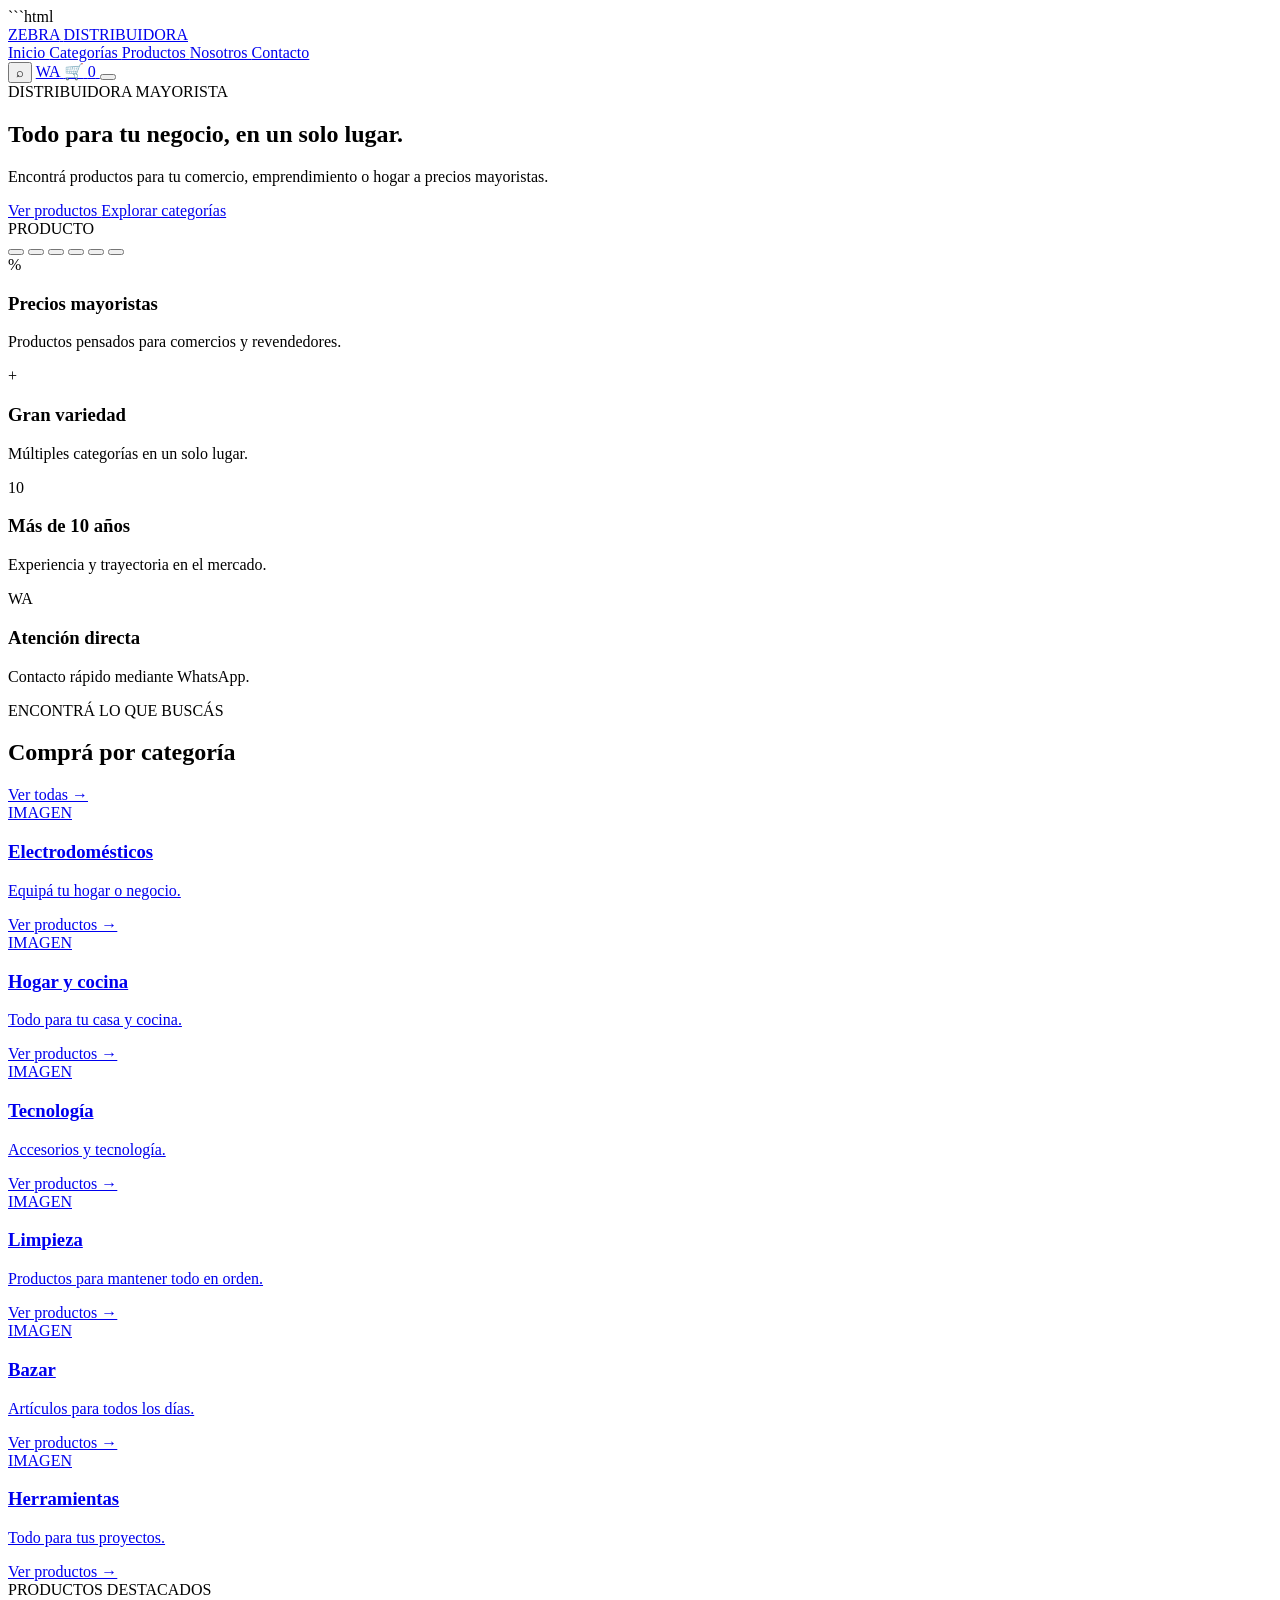
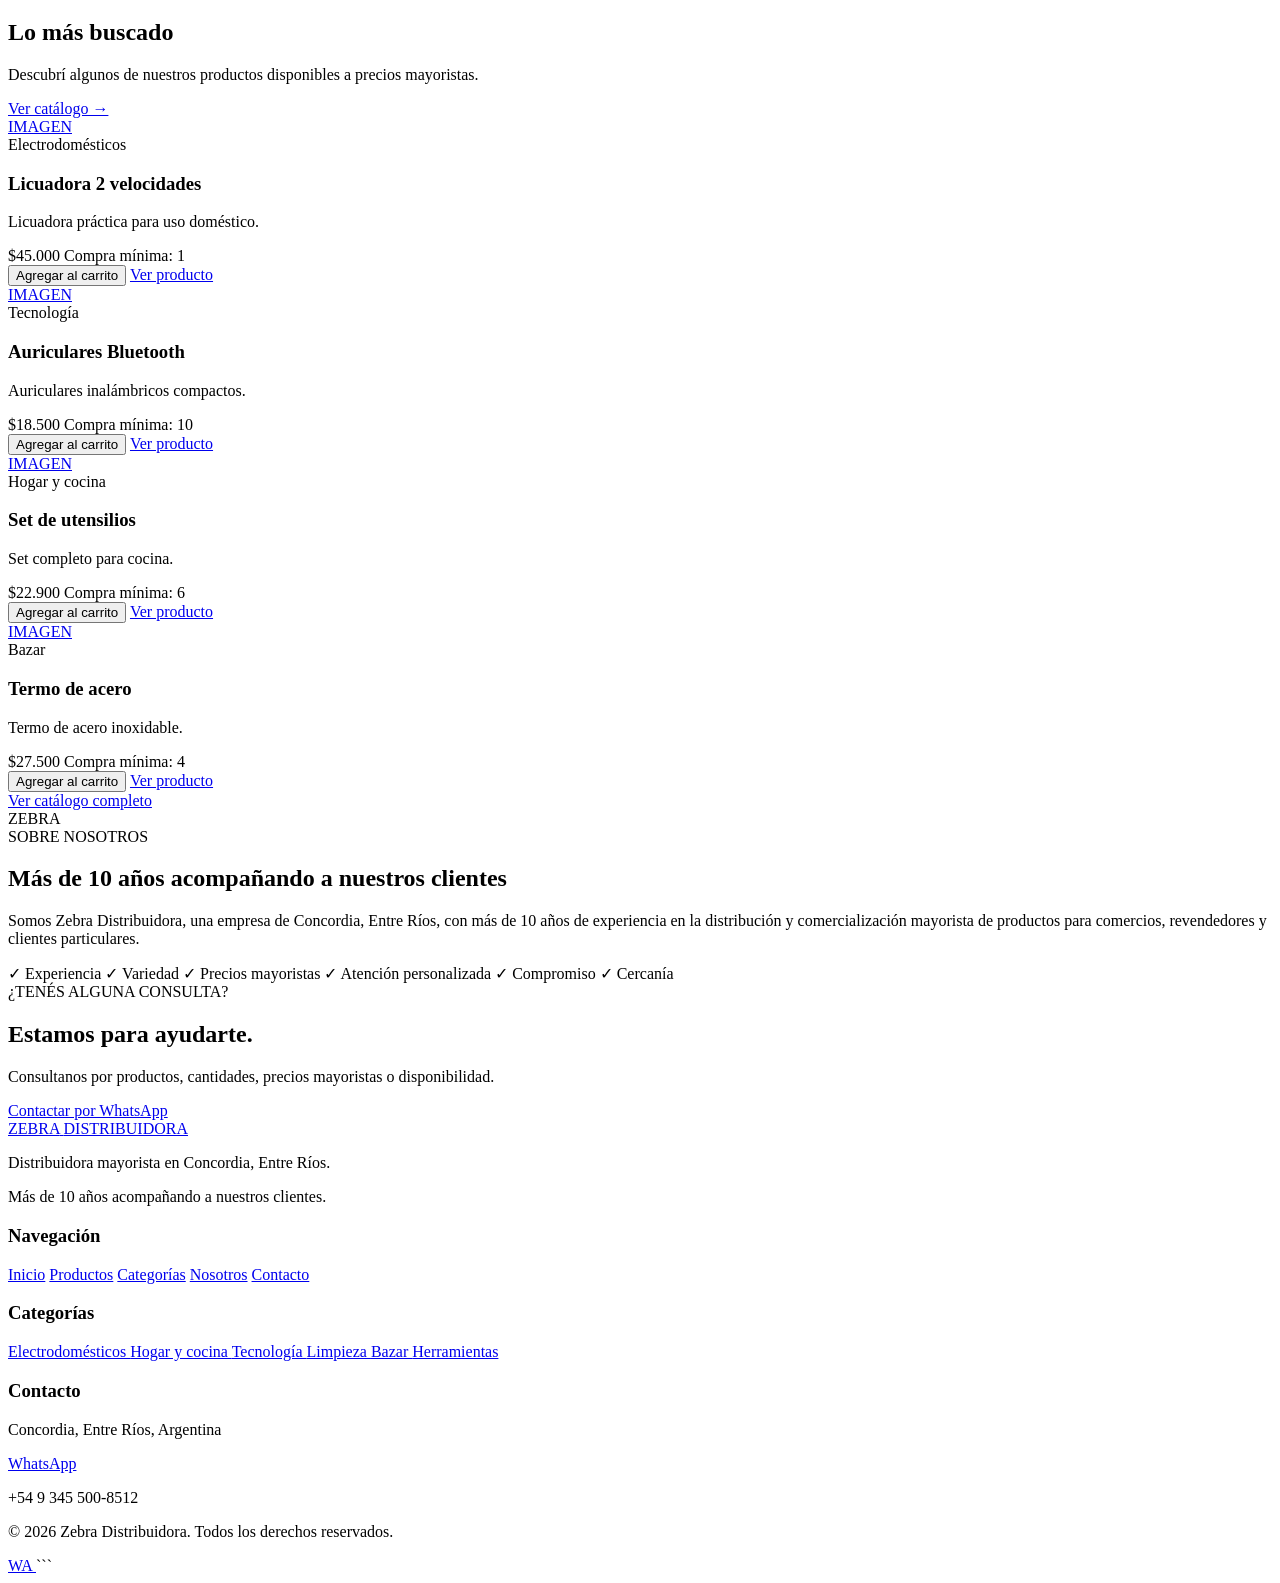
==== index.html @ 5f0aeedc "Add files via upload" ====
```html
<!DOCTYPE html>
<html lang="es">
<head>
    <meta charset="UTF-8">
    <meta name="viewport" content="width=device-width, initial-scale=1.0">

    <title>Zebra Distribuidora | Mayorista en Concordia</title>

    <meta
        name="description"
        content="Zebra Distribuidora. Productos mayoristas para comercios, revendedores y clientes particulares en Concordia, Entre Ríos."
    >

    <link rel="stylesheet" href="css/style.css">
</head>

<body>

    <!-- =========================
         HEADER
    ========================== -->

    <header class="header">

        <div class="header-container">

            <!-- Logo -->
            <a href="index.html" class="logo">
                <span class="logo-main">ZEBRA</span>
                <span class="logo-sub">DISTRIBUIDORA</span>
            </a>

            <!-- Navegación -->
            <nav class="nav" aria-label="Navegación principal">

                <a href="index.html" class="nav-link active">
                    Inicio
                </a>

                <a href="#categorias" class="nav-link">
                    Categorías
                </a>

                <a href="productos.html" class="nav-link">
                    Productos
                </a>

                <a href="#nosotros" class="nav-link">
                    Nosotros
                </a>

                <a href="#contacto" class="nav-link">
                    Contacto
                </a>

            </nav>

            <!-- Acciones del header -->
            <div class="header-actions">

                <!-- Buscador -->
                <button class="header-action search-button" aria-label="Buscar">
                    <span>⌕</span>
                </button>

                <!-- WhatsApp -->
                <a
                    href="https://wa.me/5493455008512"
                    class="header-action whatsapp-button"
                    target="_blank"
                    rel="noopener noreferrer"
                    aria-label="Contactar por WhatsApp"
                >
                    <span>WA</span>
                </a>

                <!-- Carrito -->
                <a
                    href="carrito.html"
                    class="header-action cart-button"
                    aria-label="Carrito"
                >
                    <span>🛒</span>
                    <span class="cart-count">0</span>
                </a>

                <!-- Menú mobile -->
                <button
                    class="menu-button"
                    aria-label="Abrir menú"
                    aria-expanded="false"
                >
                    <span></span>
                    <span></span>
                    <span></span>
                </button>

            </div>

        </div>

    </header>


    <!-- =========================
         MAIN
    ========================== -->

    <main>

        <!-- =========================
             HERO / CARRUSEL
        ========================== -->

        <section class="hero">

            <div class="hero-container">

                <div class="hero-content">

                    <span class="hero-tag">
                        DISTRIBUIDORA MAYORISTA
                    </span>

                    <h1>
                        Todo para tu negocio,
                        <strong>en un solo lugar.</strong>
                    </h1>

                    <p>
                        Encontrá productos para tu comercio,
                        emprendimiento o hogar a precios mayoristas.
                    </p>

                    <div class="hero-actions">

                        <a href="productos.html" class="button button-primary">
                            Ver productos
                        </a>

                        <a href="#categorias" class="button button-secondary">
                            Explorar categorías
                        </a>

                    </div>

                </div>

                <!-- Producto / imagen principal -->
                <div class="hero-visual">

                    <div class="hero-decoration"></div>

                    <div class="hero-product">
                        <span>PRODUCTO</span>
                    </div>

                </div>

            </div>

            <!-- Indicadores del carrusel -->
            <div class="hero-indicators">

                <button class="hero-indicator active" aria-label="Slide 1"></button>
                <button class="hero-indicator" aria-label="Slide 2"></button>
                <button class="hero-indicator" aria-label="Slide 3"></button>
                <button class="hero-indicator" aria-label="Slide 4"></button>
                <button class="hero-indicator" aria-label="Slide 5"></button>
                <button class="hero-indicator" aria-label="Slide 6"></button>

            </div>

        </section>


        <!-- =========================
             BENEFICIOS
        ========================== -->

        <section class="benefits">

            <div class="container benefits-grid">

                <article class="benefit">
                    <div class="benefit-icon">%</div>

                    <div>
                        <h3>Precios mayoristas</h3>
                        <p>
                            Productos pensados para comercios y revendedores.
                        </p>
                    </div>
                </article>


                <article class="benefit">
                    <div class="benefit-icon">+</div>

                    <div>
                        <h3>Gran variedad</h3>
                        <p>
                            Múltiples categorías en un solo lugar.
                        </p>
                    </div>
                </article>


                <article class="benefit">
                    <div class="benefit-icon">10</div>

                    <div>
                        <h3>Más de 10 años</h3>
                        <p>
                            Experiencia y trayectoria en el mercado.
                        </p>
                    </div>
                </article>


                <article class="benefit">
                    <div class="benefit-icon">WA</div>

                    <div>
                        <h3>Atención directa</h3>
                        <p>
                            Contacto rápido mediante WhatsApp.
                        </p>
                    </div>
                </article>

            </div>

        </section>


        <!-- =========================
             CATEGORÍAS
        ========================== -->

        <section class="categories section" id="categorias">

            <div class="container">

                <div class="section-header">

                    <div>
                        <span class="section-tag">
                            ENCONTRÁ LO QUE BUSCÁS
                        </span>

                        <h2>
                            Comprá por categoría
                        </h2>
                    </div>

                    <a href="productos.html" class="section-link">
                        Ver todas →
                    </a>

                </div>


                <div class="categories-grid">

                    <a href="productos.html?categoria=electrodomesticos"
                       class="category-card">

                        <div class="category-image">
                            <span>IMAGEN</span>
                        </div>

                        <div class="category-content">
                            <h3>Electrodomésticos</h3>
                            <p>Equipá tu hogar o negocio.</p>
                            <span class="category-link">
                                Ver productos →
                            </span>
                        </div>

                    </a>


                    <a href="productos.html?categoria=hogar-cocina"
                       class="category-card">

                        <div class="category-image">
                            <span>IMAGEN</span>
                        </div>

                        <div class="category-content">
                            <h3>Hogar y cocina</h3>
                            <p>Todo para tu casa y cocina.</p>
                            <span class="category-link">
                                Ver productos →
                            </span>
                        </div>

                    </a>


                    <a href="productos.html?categoria=tecnologia"
                       class="category-card">

                        <div class="category-image">
                            <span>IMAGEN</span>
                        </div>

                        <div class="category-content">
                            <h3>Tecnología</h3>
                            <p>Accesorios y tecnología.</p>
                            <span class="category-link">
                                Ver productos →
                            </span>
                        </div>

                    </a>


                    <a href="productos.html?categoria=limpieza"
                       class="category-card">

                        <div class="category-image">
                            <span>IMAGEN</span>
                        </div>

                        <div class="category-content">
                            <h3>Limpieza</h3>
                            <p>Productos para mantener todo en orden.</p>
                            <span class="category-link">
                                Ver productos →
                            </span>
                        </div>

                    </a>


                    <a href="productos.html?categoria=bazar"
                       class="category-card">

                        <div class="category-image">
                            <span>IMAGEN</span>
                        </div>

                        <div class="category-content">
                            <h3>Bazar</h3>
                            <p>Artículos para todos los días.</p>
                            <span class="category-link">
                                Ver productos →
                            </span>
                        </div>

                    </a>


                    <a href="productos.html?categoria=herramientas"
                       class="category-card">

                        <div class="category-image">
                            <span>IMAGEN</span>
                        </div>

                        <div class="category-content">
                            <h3>Herramientas</h3>
                            <p>Todo para tus proyectos.</p>
                            <span class="category-link">
                                Ver productos →
                            </span>
                        </div>

                    </a>

                </div>

            </div>

        </section>


        <!-- =========================
             PRODUCTOS DESTACADOS
        ========================== -->

        <section class="featured section">

            <div class="container">

                <div class="section-header">

                    <div>
                        <span class="section-tag">
                            PRODUCTOS DESTACADOS
                        </span>

                        <h2>
                            Lo más buscado
                        </h2>

                        <p>
                            Descubrí algunos de nuestros productos disponibles
                            a precios mayoristas.
                        </p>
                    </div>

                    <a href="productos.html" class="section-link">
                        Ver catálogo →
                    </a>

                </div>


                <div class="products-grid">

                    <!-- Producto 1 -->
                    <article class="product-card">

                        <a href="producto.html?id=1" class="product-image">
                            <span>IMAGEN</span>
                        </a>

                        <div class="product-content">

                            <span class="product-category">
                                Electrodomésticos
                            </span>

                            <h3>
                                Licuadora 2 velocidades
                            </h3>

                            <p class="product-description">
                                Licuadora práctica para uso doméstico.
                            </p>

                            <div class="product-bottom">

                                <div>
                                    <span class="product-price">
                                        $45.000
                                    </span>

                                    <span class="product-minimum">
                                        Compra mínima: 1
                                    </span>
                                </div>

                            </div>

                            <div class="product-actions">

                                <button class="button button-cart">
                                    Agregar al carrito
                                </button>

                                <a
                                    href="producto.html?id=1"
                                    class="button button-outline"
                                >
                                    Ver producto
                                </a>

                            </div>

                        </div>

                    </article>


                    <!-- Producto 2 -->
                    <article class="product-card">

                        <a href="producto.html?id=2" class="product-image">
                            <span>IMAGEN</span>
                        </a>

                        <div class="product-content">

                            <span class="product-category">
                                Tecnología
                            </span>

                            <h3>
                                Auriculares Bluetooth
                            </h3>

                            <p class="product-description">
                                Auriculares inalámbricos compactos.
                            </p>

                            <div class="product-bottom">

                                <div>
                                    <span class="product-price">
                                        $18.500
                                    </span>

                                    <span class="product-minimum">
                                        Compra mínima: 10
                                    </span>
                                </div>

                            </div>

                            <div class="product-actions">

                                <button class="button button-cart">
                                    Agregar al carrito
                                </button>

                                <a
                                    href="producto.html?id=2"
                                    class="button button-outline"
                                >
                                    Ver producto
                                </a>

                            </div>

                        </div>

                    </article>


                    <!-- Producto 3 -->
                    <article class="product-card">

                        <a href="producto.html?id=3" class="product-image">
                            <span>IMAGEN</span>
                        </a>

                        <div class="product-content">

                            <span class="product-category">
                                Hogar y cocina
                            </span>

                            <h3>
                                Set de utensilios
                            </h3>

                            <p class="product-description">
                                Set completo para cocina.
                            </p>

                            <div class="product-bottom">

                                <div>
                                    <span class="product-price">
                                        $22.900
                                    </span>

                                    <span class="product-minimum">
                                        Compra mínima: 6
                                    </span>
                                </div>

                            </div>

                            <div class="product-actions">

                                <button class="button button-cart">
                                    Agregar al carrito
                                </button>

                                <a
                                    href="producto.html?id=3"
                                    class="button button-outline"
                                >
                                    Ver producto
                                </a>

                            </div>

                        </div>

                    </article>


                    <!-- Producto 4 -->
                    <article class="product-card">

                        <a href="producto.html?id=4" class="product-image">
                            <span>IMAGEN</span>
                        </a>

                        <div class="product-content">

                            <span class="product-category">
                                Bazar
                            </span>

                            <h3>
                                Termo de acero
                            </h3>

                            <p class="product-description">
                                Termo de acero inoxidable.
                            </p>

                            <div class="product-bottom">

                                <div>
                                    <span class="product-price">
                                        $27.500
                                    </span>

                                    <span class="product-minimum">
                                        Compra mínima: 4
                                    </span>
                                </div>

                            </div>

                            <div class="product-actions">

                                <button class="button button-cart">
                                    Agregar al carrito
                                </button>

                                <a
                                    href="producto.html?id=4"
                                    class="button button-outline"
                                >
                                    Ver producto
                                </a>

                            </div>

                        </div>

                    </article>

                </div>


                <div class="catalog-button">

                    <a href="productos.html" class="button button-primary">
                        Ver catálogo completo
                    </a>

                </div>

            </div>

        </section>


        <!-- =========================
             NOSOTROS
        ========================== -->

        <section class="about section" id="nosotros">

            <div class="container about-container">

                <div class="about-visual">
                    <div class="about-pattern"></div>
                    <span>ZEBRA</span>
                </div>

                <div class="about-content">

                    <span class="section-tag">
                        SOBRE NOSOTROS
                    </span>

                    <h2>
                        Más de 10 años acompañando
                        a nuestros clientes
                    </h2>

                    <p>
                        Somos Zebra Distribuidora, una empresa de Concordia,
                        Entre Ríos, con más de 10 años de experiencia en la
                        distribución y comercialización mayorista de productos
                        para comercios, revendedores y clientes particulares.
                    </p>

                    <div class="about-features">

                        <span>✓ Experiencia</span>
                        <span>✓ Variedad</span>
                        <span>✓ Precios mayoristas</span>
                        <span>✓ Atención personalizada</span>
                        <span>✓ Compromiso</span>
                        <span>✓ Cercanía</span>

                    </div>

                </div>

            </div>

        </section>


        <!-- =========================
             CTA
        ========================== -->

        <section class="cta">

            <div class="container cta-container">

                <div>
                    <span class="section-tag">
                        ¿TENÉS ALGUNA CONSULTA?
                    </span>

                    <h2>
                        Estamos para ayudarte.
                    </h2>

                    <p>
                        Consultanos por productos, cantidades,
                        precios mayoristas o disponibilidad.
                    </p>
                </div>

                <a
                    href="https://wa.me/5493455008512?text=Hola%20Zebra%2C%20quiero%20hacer%20una%20consulta."
                    class="button button-whatsapp"
                    target="_blank"
                    rel="noopener noreferrer"
                >
                    Contactar por WhatsApp
                </a>

            </div>

        </section>

    </main>


    <!-- =========================
         FOOTER
    ========================== -->

    <footer class="footer" id="contacto">

        <div class="container footer-grid">

            <div class="footer-brand">

                <a href="index.html" class="logo footer-logo">
                    <span class="logo-main">ZEBRA</span>
                    <span class="logo-sub">DISTRIBUIDORA</span>
                </a>

                <p>
                    Distribuidora mayorista en Concordia,
                    Entre Ríos.
                </p>

                <p>
                    Más de 10 años acompañando a nuestros clientes.
                </p>

            </div>


            <div class="footer-column">

                <h3>Navegación</h3>

                <a href="index.html">Inicio</a>
                <a href="productos.html">Productos</a>
                <a href="#categorias">Categorías</a>
                <a href="#nosotros">Nosotros</a>
                <a href="#contacto">Contacto</a>

            </div>


            <div class="footer-column">

                <h3>Categorías</h3>

                <a href="productos.html?categoria=electrodomesticos">
                    Electrodomésticos
                </a>

                <a href="productos.html?categoria=hogar-cocina">
                    Hogar y cocina
                </a>

                <a href="productos.html?categoria=tecnologia">
                    Tecnología
                </a>

                <a href="productos.html?categoria=limpieza">
                    Limpieza
                </a>

                <a href="productos.html?categoria=bazar">
                    Bazar
                </a>

                <a href="productos.html?categoria=herramientas">
                    Herramientas
                </a>

            </div>


            <div class="footer-column">

                <h3>Contacto</h3>

                <p>
                    Concordia, Entre Ríos, Argentina
                </p>

                <a
                    href="https://wa.me/5493455008512"
                    target="_blank"
                    rel="noopener noreferrer"
                >
                    WhatsApp
                </a>

                <p>
                    +54 9 345 500-8512
                </p>

            </div>

        </div>


        <div class="footer-bottom">

            <div class="container">

                <p>
                    © 2026 Zebra Distribuidora. Todos los derechos reservados.
                </p>

            </div>

        </div>

    </footer>


    <!-- =========================
         WHATSAPP FLOTANTE
    ========================== -->

    <a
        href="https://wa.me/5493455008512?text=Hola%20Zebra%2C%20quiero%20hacer%20una%20consulta."
        class="whatsapp-float"
        target="_blank"
        rel="noopener noreferrer"
        aria-label="Contactar por WhatsApp"
    >
        <span>WA</span>
    </a>


</body>
</html>
```
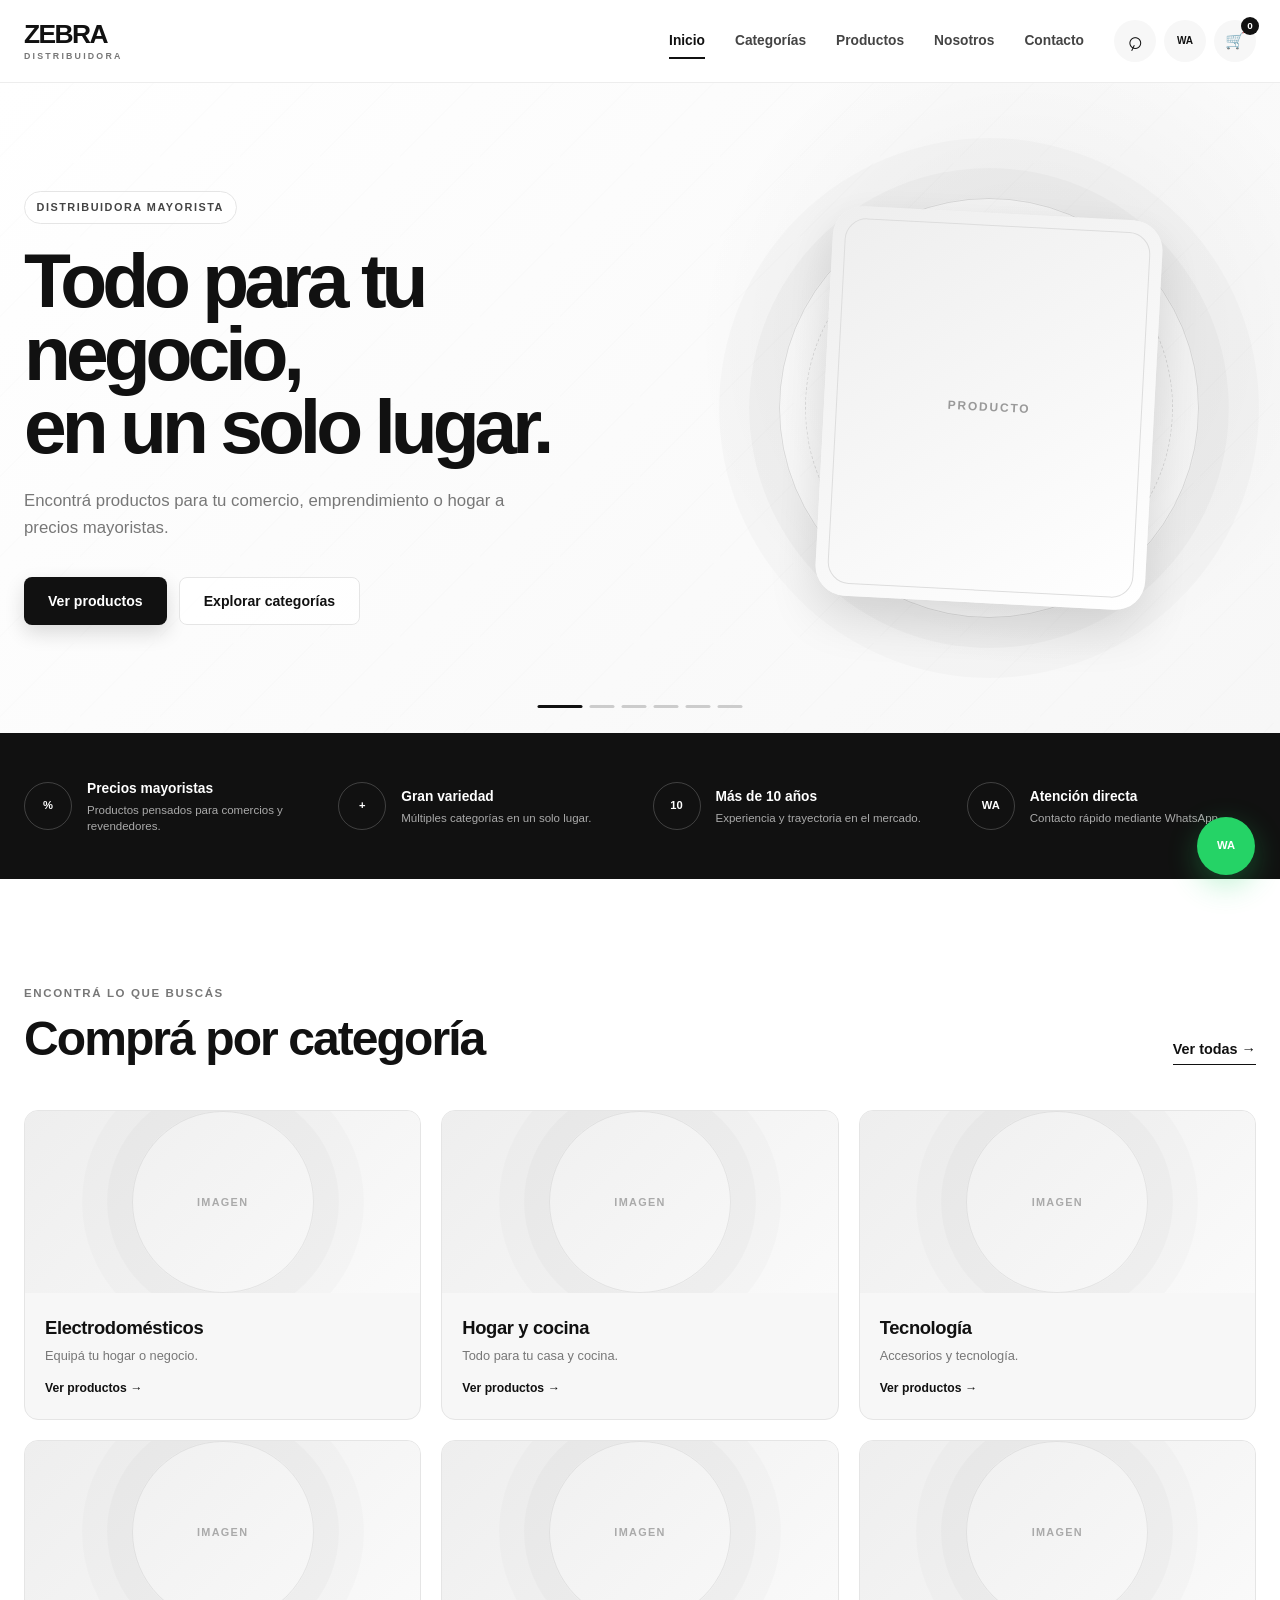
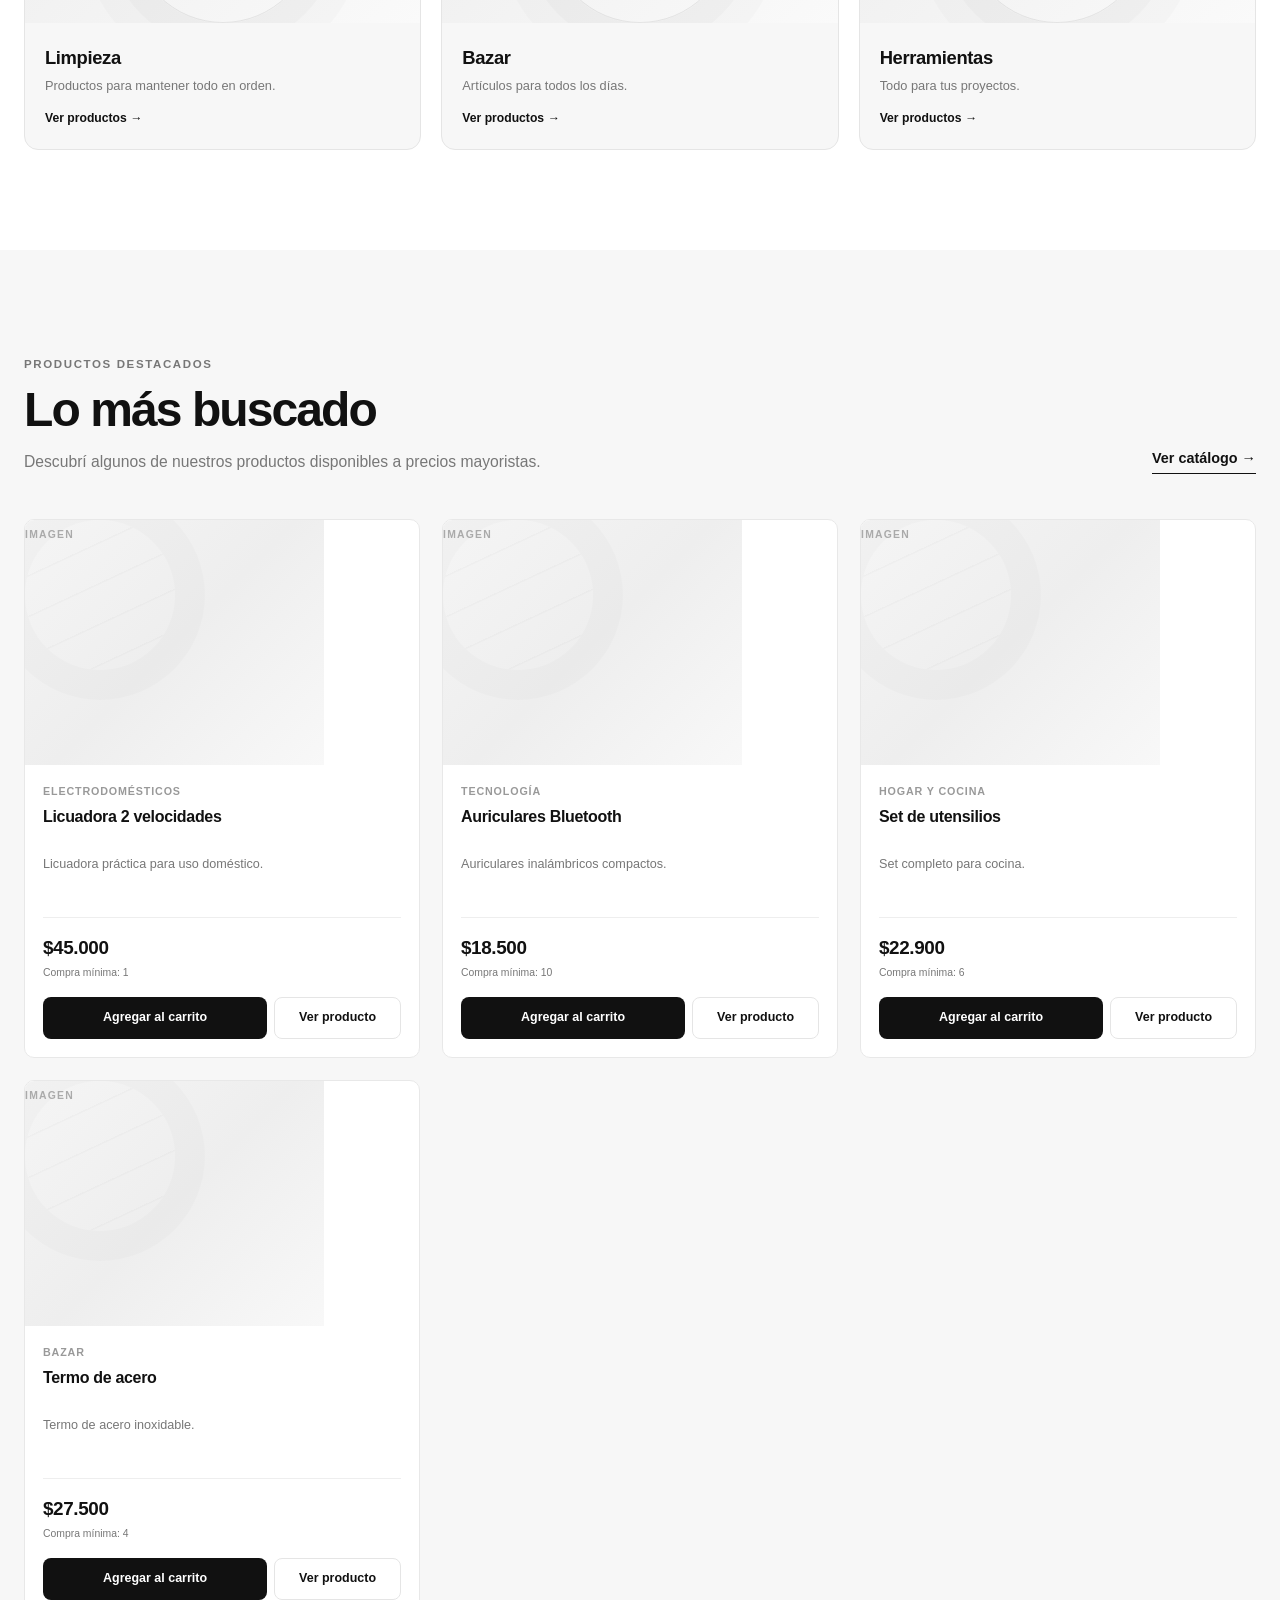
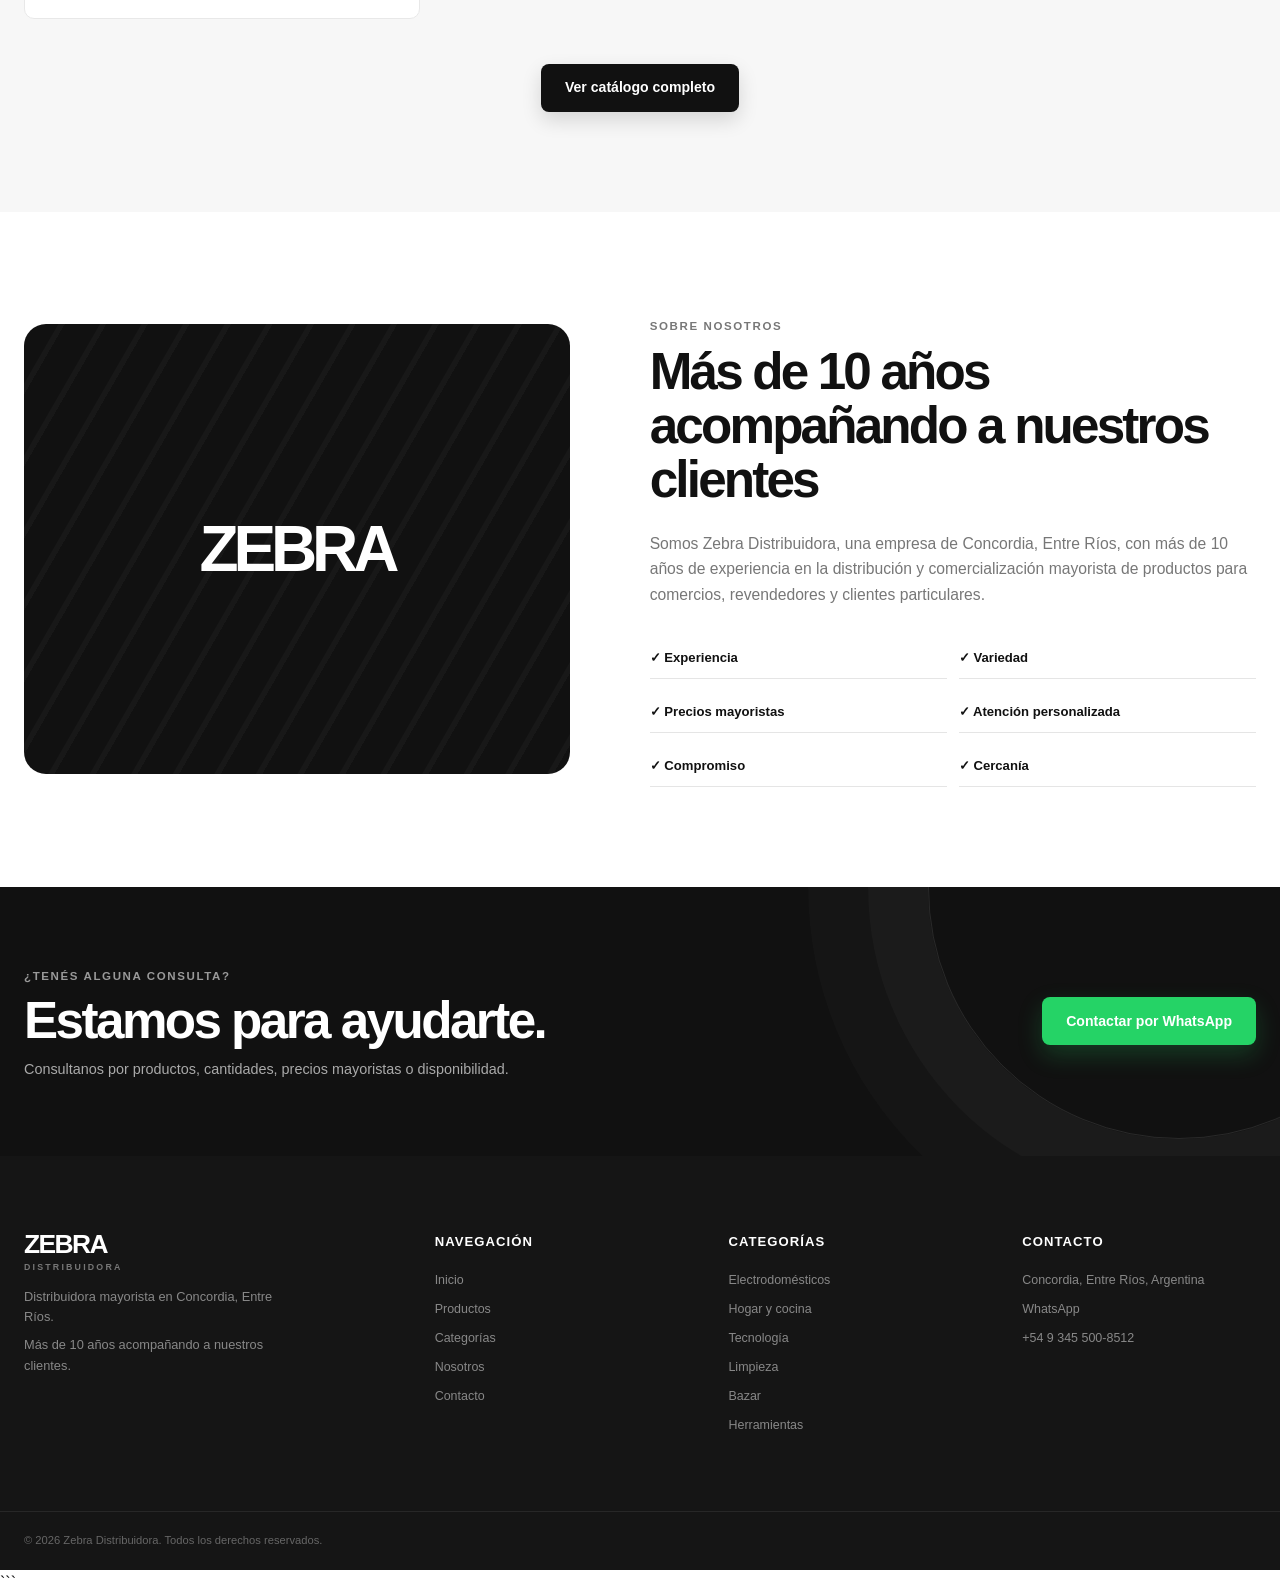
==== commit dfd77473: "Add files via upload" ====
--- a/index.html
+++ b/index.html
@@ -1,4 +1,3 @@
-```html
 <!DOCTYPE html>
 <html lang="es">
 <head>
--- a/css/style.css
+++ b/css/style.css
@@ -0,0 +1,2793 @@
+/* =========================================================
+   ZEBRA DISTRIBUIDORA
+   STYLE.CSS
+   ========================================================= */
+
+
+/* =========================================================
+   1. VARIABLES
+   ========================================================= */
+
+:root {
+    --black: #111111;
+    --black-soft: #1c1c1c;
+    --gray-dark: #444444;
+    --gray: #777777;
+    --gray-light: #eeeeee;
+    --gray-lighter: #f7f7f7;
+    --white: #ffffff;
+
+    --whatsapp: #25d366;
+
+    --border: #e5e5e5;
+
+    --shadow-sm:
+        0 4px 14px rgba(0, 0, 0, 0.06);
+
+    --shadow-md:
+        0 10px 30px rgba(0, 0, 0, 0.09);
+
+    --shadow-lg:
+        0 20px 50px rgba(0, 0, 0, 0.12);
+
+    --radius-sm: 8px;
+    --radius-md: 14px;
+    --radius-lg: 22px;
+
+    --container: 1240px;
+
+    --transition:
+        0.25s ease;
+}
+
+
+/* =========================================================
+   2. RESET
+   ========================================================= */
+
+* {
+    margin: 0;
+    padding: 0;
+    box-sizing: border-box;
+}
+
+html {
+    scroll-behavior: smooth;
+}
+
+body {
+    font-family:
+        Inter,
+        "Segoe UI",
+        Roboto,
+        Helvetica,
+        Arial,
+        sans-serif;
+
+    color: var(--black);
+    background: var(--white);
+
+    line-height: 1.6;
+
+    overflow-x: hidden;
+}
+
+a {
+    color: inherit;
+    text-decoration: none;
+}
+
+button,
+input,
+textarea,
+select {
+    font: inherit;
+}
+
+button {
+    border: none;
+    background: none;
+    cursor: pointer;
+}
+
+img {
+    display: block;
+    max-width: 100%;
+}
+
+ul {
+    list-style: none;
+}
+
+
+/* =========================================================
+   3. UTILIDADES
+   ========================================================= */
+
+.container {
+    width: min(
+        calc(100% - 48px),
+        var(--container)
+    );
+
+    margin-inline: auto;
+}
+
+.section {
+    padding: 100px 0;
+}
+
+.section-tag {
+    display: inline-block;
+
+    margin-bottom: 10px;
+
+    color: var(--gray);
+
+    font-size: 0.72rem;
+    font-weight: 700;
+
+    letter-spacing: 0.14em;
+    text-transform: uppercase;
+}
+
+.section-header {
+    display: flex;
+    align-items: flex-end;
+    justify-content: space-between;
+
+    gap: 30px;
+
+    margin-bottom: 45px;
+}
+
+.section-header h2 {
+    font-size: clamp(2rem, 4vw, 3rem);
+    line-height: 1.1;
+    letter-spacing: -0.04em;
+}
+
+.section-header p {
+    max-width: 600px;
+
+    margin-top: 12px;
+
+    color: var(--gray);
+
+    font-size: 0.98rem;
+}
+
+.section-link {
+    flex-shrink: 0;
+
+    font-size: 0.9rem;
+    font-weight: 700;
+
+    border-bottom: 1px solid var(--black);
+
+    padding-bottom: 3px;
+
+    transition:
+        color var(--transition),
+        border-color var(--transition);
+}
+
+.section-link:hover {
+    color: var(--gray);
+    border-color: var(--gray);
+}
+
+
+/* =========================================================
+   4. BOTONES
+   ========================================================= */
+
+.button {
+    display: inline-flex;
+
+    align-items: center;
+    justify-content: center;
+
+    min-height: 48px;
+
+    padding: 0 24px;
+
+    border-radius: 8px;
+
+    font-size: 0.88rem;
+    font-weight: 700;
+
+    transition:
+        transform var(--transition),
+        background var(--transition),
+        color var(--transition),
+        border-color var(--transition),
+        box-shadow var(--transition);
+}
+
+.button:hover {
+    transform: translateY(-2px);
+}
+
+.button-primary {
+    color: var(--white);
+    background: var(--black);
+
+    box-shadow:
+        0 8px 20px rgba(0, 0, 0, 0.14);
+}
+
+.button-primary:hover {
+    background: var(--black-soft);
+
+    box-shadow:
+        0 12px 25px rgba(0, 0, 0, 0.18);
+}
+
+.button-secondary {
+    color: var(--black);
+
+    background: rgba(255, 255, 255, 0.8);
+
+    border: 1px solid var(--border);
+}
+
+.button-secondary:hover {
+    background: var(--white);
+
+    border-color: #cccccc;
+}
+
+.button-outline {
+    min-height: 42px;
+
+    color: var(--black);
+
+    background: var(--white);
+
+    border: 1px solid var(--border);
+
+    font-size: 0.78rem;
+}
+
+.button-outline:hover {
+    border-color: var(--black);
+}
+
+.button-cart {
+    width: 100%;
+
+    min-height: 42px;
+
+    color: var(--white);
+    background: var(--black);
+
+    font-size: 0.78rem;
+}
+
+.button-cart:hover {
+    background: var(--gray-dark);
+}
+
+.button-whatsapp {
+    color: var(--white);
+
+    background: var(--whatsapp);
+
+    box-shadow:
+        0 10px 25px rgba(37, 211, 102, 0.22);
+}
+
+.button-whatsapp:hover {
+    background: #20bd5a;
+}
+
+
+/* =========================================================
+   5. HEADER
+   ========================================================= */
+
+.header {
+    position: sticky;
+    top: 0;
+    z-index: 1000;
+
+    width: 100%;
+
+    background:
+        rgba(255, 255, 255, 0.94);
+
+    border-bottom: 1px solid rgba(0, 0, 0, 0.07);
+
+    backdrop-filter: blur(14px);
+}
+
+.header-container {
+    width: min(
+        calc(100% - 48px),
+        var(--container)
+    );
+
+    min-height: 82px;
+
+    margin-inline: auto;
+
+    display: flex;
+    align-items: center;
+    justify-content: space-between;
+
+    gap: 30px;
+}
+
+
+/* Logo */
+
+.logo {
+    display: flex;
+    flex-direction: column;
+
+    flex-shrink: 0;
+
+    line-height: 1;
+}
+
+.logo-main {
+    font-size: 1.65rem;
+    font-weight: 900;
+
+    letter-spacing: -0.06em;
+}
+
+.logo-sub {
+    margin-top: 5px;
+
+    color: var(--gray);
+
+    font-size: 0.55rem;
+    font-weight: 700;
+
+    letter-spacing: 0.25em;
+}
+
+
+/* Navigation */
+
+.nav {
+    display: flex;
+    align-items: center;
+
+    gap: 30px;
+
+    margin-left: auto;
+}
+
+.nav-link {
+    position: relative;
+
+    color: var(--gray-dark);
+
+    font-size: 0.86rem;
+    font-weight: 600;
+
+    transition: color var(--transition);
+}
+
+.nav-link::after {
+    content: "";
+
+    position: absolute;
+
+    left: 0;
+    bottom: -7px;
+
+    width: 0;
+    height: 2px;
+
+    background: var(--black);
+
+    transition: width var(--transition);
+}
+
+.nav-link:hover,
+.nav-link.active {
+    color: var(--black);
+}
+
+.nav-link:hover::after,
+.nav-link.active::after {
+    width: 100%;
+}
+
+
+/* Header actions */
+
+.header-actions {
+    display: flex;
+    align-items: center;
+
+    gap: 8px;
+}
+
+.header-action {
+    position: relative;
+
+    display: flex;
+    align-items: center;
+    justify-content: center;
+
+    width: 42px;
+    height: 42px;
+
+    border-radius: 50%;
+
+    color: var(--black);
+
+    background: var(--gray-lighter);
+
+    transition:
+        background var(--transition),
+        transform var(--transition);
+}
+
+.header-action:hover {
+    background: var(--gray-light);
+
+    transform: translateY(-2px);
+}
+
+.search-button span {
+    font-size: 1.6rem;
+
+    line-height: 1;
+
+    transform: rotate(-20deg);
+}
+
+.whatsapp-button span {
+    font-size: 0.63rem;
+    font-weight: 900;
+}
+
+.cart-button span:first-child {
+    font-size: 1rem;
+}
+
+.cart-count {
+    position: absolute;
+
+    top: -3px;
+    right: -3px;
+
+    display: flex;
+    align-items: center;
+    justify-content: center;
+
+    width: 18px;
+    height: 18px;
+
+    border-radius: 50%;
+
+    color: var(--white);
+    background: var(--black);
+
+    font-size: 0.62rem;
+    font-weight: 800;
+}
+
+
+/* Mobile menu */
+
+.menu-button {
+    display: none;
+
+    width: 42px;
+    height: 42px;
+
+    padding: 10px;
+
+    border-radius: 8px;
+
+    background: var(--gray-lighter);
+}
+
+.menu-button span {
+    display: block;
+
+    width: 100%;
+    height: 2px;
+
+    margin: 5px 0;
+
+    background: var(--black);
+
+    transition: transform var(--transition);
+}
+
+
+/* =========================================================
+   6. HERO
+   ========================================================= */
+
+.hero {
+    position: relative;
+
+    min-height: 650px;
+
+    display: flex;
+    align-items: center;
+
+    overflow: hidden;
+
+    background:
+        radial-gradient(
+            circle at 80% 40%,
+            rgba(0, 0, 0, 0.06),
+            transparent 30%
+        ),
+        linear-gradient(
+            135deg,
+            #ffffff 0%,
+            #f7f7f7 100%
+        );
+}
+
+.hero::before {
+    content: "";
+
+    position: absolute;
+
+    inset: 0;
+
+    opacity: 0.35;
+
+    background-image:
+        linear-gradient(
+            135deg,
+            transparent 45%,
+            rgba(0, 0, 0, 0.035) 46%,
+            transparent 47%
+        );
+
+    background-size: 80px 80px;
+
+    pointer-events: none;
+}
+
+.hero-container {
+    position: relative;
+    z-index: 1;
+
+    width: min(
+        calc(100% - 48px),
+        var(--container)
+    );
+
+    margin-inline: auto;
+
+    display: grid;
+
+    grid-template-columns:
+        minmax(0, 1fr)
+        minmax(400px, 0.85fr);
+
+    align-items: center;
+
+    gap: 70px;
+}
+
+.hero-content {
+    max-width: 650px;
+}
+
+.hero-tag {
+    display: inline-block;
+
+    margin-bottom: 20px;
+
+    padding: 7px 12px;
+
+    color: var(--gray-dark);
+
+    background: rgba(255, 255, 255, 0.75);
+
+    border: 1px solid var(--border);
+
+    border-radius: 50px;
+
+    font-size: 0.68rem;
+    font-weight: 800;
+
+    letter-spacing: 0.14em;
+}
+
+.hero h1 {
+    max-width: 650px;
+
+    font-size: clamp(
+        3rem,
+        6vw,
+        5.8rem
+    );
+
+    line-height: 0.95;
+
+    letter-spacing: -0.065em;
+}
+
+.hero h1 strong {
+    display: block;
+
+    font-weight: 900;
+}
+
+.hero-content > p {
+    max-width: 520px;
+
+    margin-top: 25px;
+
+    color: var(--gray);
+
+    font-size: 1.05rem;
+}
+
+.hero-actions {
+    display: flex;
+    align-items: center;
+
+    flex-wrap: wrap;
+
+    gap: 12px;
+
+    margin-top: 35px;
+}
+
+
+/* Hero visual */
+
+.hero-visual {
+    position: relative;
+
+    min-height: 500px;
+
+    display: flex;
+    align-items: center;
+    justify-content: center;
+}
+
+.hero-decoration {
+    position: absolute;
+
+    width: 420px;
+    height: 420px;
+
+    border-radius: 50%;
+
+    border: 1px solid rgba(0, 0, 0, 0.12);
+
+    box-shadow:
+        0 0 0 30px rgba(0, 0, 0, 0.025),
+        0 0 0 60px rgba(0, 0, 0, 0.018);
+}
+
+.hero-decoration::before,
+.hero-decoration::after {
+    content: "";
+
+    position: absolute;
+
+    inset: 25px;
+
+    border-radius: 50%;
+
+    border: 1px dashed rgba(0, 0, 0, 0.12);
+}
+
+.hero-decoration::after {
+    inset: 70px;
+
+    border-style: solid;
+
+    opacity: 0.6;
+}
+
+.hero-product {
+    position: relative;
+    z-index: 2;
+
+    width: 330px;
+    height: 390px;
+
+    display: flex;
+    align-items: center;
+    justify-content: center;
+
+    color: #999;
+
+    background:
+        linear-gradient(
+            145deg,
+            #eeeeee,
+            #ffffff
+        );
+
+    border-radius: 30px;
+
+    box-shadow:
+        var(--shadow-lg);
+
+    transform: rotate(3deg);
+
+    transition: transform 0.5s ease;
+}
+
+.hero-product:hover {
+    transform:
+        rotate(0deg)
+        translateY(-8px);
+}
+
+.hero-product::before {
+    content: "";
+
+    position: absolute;
+
+    inset: 12px;
+
+    border: 1px solid #dddddd;
+
+    border-radius: 22px;
+}
+
+.hero-product span {
+    position: relative;
+    z-index: 2;
+
+    font-size: 0.75rem;
+    font-weight: 700;
+
+    letter-spacing: 0.15em;
+}
+
+
+/* Hero indicators */
+
+.hero-indicators {
+    position: absolute;
+
+    left: 50%;
+    bottom: 25px;
+
+    z-index: 5;
+
+    display: flex;
+
+    gap: 7px;
+
+    transform: translateX(-50%);
+}
+
+.hero-indicator {
+    width: 25px;
+    height: 3px;
+
+    background: #cccccc;
+
+    border-radius: 20px;
+
+    transition:
+        width var(--transition),
+        background var(--transition);
+}
+
+.hero-indicator.active {
+    width: 45px;
+
+    background: var(--black);
+}
+
+
+/* =========================================================
+   7. BENEFITS
+   ========================================================= */
+
+.benefits {
+    padding: 35px 0;
+
+    background: var(--black);
+
+    color: var(--white);
+}
+
+.benefits-grid {
+    display: grid;
+
+    grid-template-columns:
+        repeat(4, 1fr);
+
+    gap: 25px;
+}
+
+.benefit {
+    display: flex;
+    align-items: center;
+
+    gap: 15px;
+
+    padding: 10px 0;
+}
+
+.benefit-icon {
+    flex-shrink: 0;
+
+    width: 48px;
+    height: 48px;
+
+    display: flex;
+    align-items: center;
+    justify-content: center;
+
+    border: 1px solid rgba(255, 255, 255, 0.2);
+
+    border-radius: 50%;
+
+    font-size: 0.7rem;
+    font-weight: 900;
+}
+
+.benefit h3 {
+    margin-bottom: 2px;
+
+    font-size: 0.86rem;
+}
+
+.benefit p {
+    color: #aaa;
+
+    font-size: 0.72rem;
+    line-height: 1.4;
+}
+
+
+/* =========================================================
+   8. CATEGORÍAS
+   ========================================================= */
+
+.categories {
+    background: var(--white);
+}
+
+.categories-grid {
+    display: grid;
+
+    grid-template-columns:
+        repeat(3, 1fr);
+
+    gap: 20px;
+}
+
+.category-card {
+    position: relative;
+
+    overflow: hidden;
+
+    display: flex;
+
+    min-height: 310px;
+
+    flex-direction: column;
+
+    background: var(--gray-lighter);
+
+    border: 1px solid var(--border);
+
+    border-radius: var(--radius-md);
+
+    transition:
+        transform var(--transition),
+        box-shadow var(--transition);
+}
+
+.category-card:hover {
+    transform: translateY(-6px);
+
+    box-shadow: var(--shadow-md);
+}
+
+.category-image {
+    position: relative;
+
+    flex: 1;
+
+    min-height: 170px;
+
+    display: flex;
+    align-items: center;
+    justify-content: center;
+
+    color: #aaa;
+
+    background:
+        linear-gradient(
+            135deg,
+            #eeeeee,
+            #fafafa
+        );
+
+    overflow: hidden;
+}
+
+.category-image::before {
+    content: "";
+
+    position: absolute;
+
+    width: 180px;
+    height: 180px;
+
+    border-radius: 50%;
+
+    border: 1px solid rgba(0, 0, 0, 0.08);
+
+    box-shadow:
+        0 0 0 25px rgba(0, 0, 0, 0.02),
+        0 0 0 50px rgba(0, 0, 0, 0.015);
+}
+
+.category-image span {
+    position: relative;
+    z-index: 2;
+
+    font-size: 0.68rem;
+    font-weight: 700;
+
+    letter-spacing: 0.12em;
+}
+
+.category-content {
+    padding: 20px;
+}
+
+.category-content h3 {
+    font-size: 1.15rem;
+
+    letter-spacing: -0.02em;
+}
+
+.category-content p {
+    margin-top: 4px;
+
+    color: var(--gray);
+
+    font-size: 0.8rem;
+}
+
+.category-link {
+    display: inline-block;
+
+    margin-top: 12px;
+
+    font-size: 0.76rem;
+    font-weight: 800;
+
+    transition: transform var(--transition);
+}
+
+.category-card:hover .category-link {
+    transform: translateX(4px);
+}
+
+
+/* =========================================================
+   9. PRODUCTOS
+   ========================================================= */
+
+.featured {
+    background: var(--gray-lighter);
+}
+
+.products-grid {
+    display: grid;
+
+    grid-template-columns:
+        repeat(4, 1fr);
+
+    gap: 20px;
+}
+
+.product-card {
+    overflow: hidden;
+
+    background: var(--white);
+
+    border: 1px solid var(--border);
+
+    border-radius: var(--radius-md);
+
+    transition:
+        transform var(--transition),
+        box-shadow var(--transition);
+}
+
+.product-card:hover {
+    transform: translateY(-5px);
+
+    box-shadow: var(--shadow-md);
+}
+
+.product-image {
+    position: relative;
+
+    height: 245px;
+
+    display: flex;
+    align-items: center;
+    justify-content: center;
+
+    color: #aaa;
+
+    background:
+        linear-gradient(
+            135deg,
+            #f1f1f1,
+            #fafafa
+        );
+
+    overflow: hidden;
+}
+
+.product-image::before {
+    content: "";
+
+    position: absolute;
+
+    width: 150px;
+    height: 150px;
+
+    border-radius: 50%;
+
+    background:
+        rgba(0, 0, 0, 0.025);
+
+    box-shadow:
+        0 0 0 30px rgba(0, 0, 0, 0.015);
+}
+
+.product-image span {
+    position: relative;
+    z-index: 2;
+
+    font-size: 0.65rem;
+    font-weight: 700;
+
+    letter-spacing: 0.12em;
+}
+
+.product-content {
+    padding: 18px;
+}
+
+.product-category {
+    display: block;
+
+    margin-bottom: 6px;
+
+    color: var(--gray);
+
+    font-size: 0.65rem;
+    font-weight: 700;
+
+    text-transform: uppercase;
+    letter-spacing: 0.08em;
+}
+
+.product-content h3 {
+    min-height: 48px;
+
+    font-size: 1rem;
+    line-height: 1.3;
+
+    letter-spacing: -0.02em;
+}
+
+.product-description {
+    min-height: 40px;
+
+    margin-top: 5px;
+
+    color: var(--gray);
+
+    font-size: 0.76rem;
+    line-height: 1.4;
+}
+
+.product-bottom {
+    margin-top: 15px;
+
+    padding-top: 13px;
+
+    border-top: 1px solid var(--border);
+}
+
+.product-price {
+    display: block;
+
+    font-size: 1.2rem;
+    font-weight: 900;
+
+    letter-spacing: -0.03em;
+}
+
+.product-minimum {
+    display: block;
+
+    margin-top: 2px;
+
+    color: var(--gray);
+
+    font-size: 0.65rem;
+}
+
+.product-actions {
+    display: grid;
+
+    grid-template-columns:
+        1fr auto;
+
+    gap: 7px;
+
+    margin-top: 15px;
+}
+
+.catalog-button {
+    display: flex;
+    justify-content: center;
+
+    margin-top: 45px;
+}
+
+
+/* =========================================================
+   10. NOSOTROS
+   ========================================================= */
+
+.about {
+    background: var(--white);
+}
+
+.about-container {
+    display: grid;
+
+    grid-template-columns:
+        0.9fr 1fr;
+
+    align-items: center;
+
+    gap: 80px;
+}
+
+.about-visual {
+    position: relative;
+
+    min-height: 450px;
+
+    display: flex;
+    align-items: center;
+    justify-content: center;
+
+    overflow: hidden;
+
+    color: var(--white);
+
+    background: var(--black);
+
+    border-radius: var(--radius-lg);
+}
+
+.about-visual span {
+    position: relative;
+    z-index: 2;
+
+    font-size: 4rem;
+    font-weight: 900;
+
+    letter-spacing: -0.08em;
+}
+
+.about-pattern {
+    position: absolute;
+
+    inset: -20%;
+
+    opacity: 0.3;
+
+    background:
+        repeating-linear-gradient(
+            125deg,
+            transparent 0,
+            transparent 30px,
+            rgba(255, 255, 255, 0.1) 31px,
+            rgba(255, 255, 255, 0.1) 36px
+        );
+
+    transform: rotate(-5deg);
+}
+
+.about-content h2 {
+    max-width: 600px;
+
+    font-size: clamp(
+        2.2rem,
+        4vw,
+        3.5rem
+    );
+
+    line-height: 1.05;
+
+    letter-spacing: -0.055em;
+}
+
+.about-content > p {
+    max-width: 600px;
+
+    margin-top: 25px;
+
+    color: var(--gray);
+
+    font-size: 0.98rem;
+}
+
+.about-features {
+    display: grid;
+
+    grid-template-columns:
+        repeat(2, 1fr);
+
+    gap: 12px;
+
+    margin-top: 30px;
+}
+
+.about-features span {
+    padding: 10px 0;
+
+    border-bottom: 1px solid var(--border);
+
+    font-size: 0.82rem;
+    font-weight: 600;
+}
+
+
+/* =========================================================
+   11. CTA
+   ========================================================= */
+
+.cta {
+    position: relative;
+
+    overflow: hidden;
+
+    padding: 75px 0;
+
+    color: var(--white);
+
+    background: var(--black);
+}
+
+.cta::before {
+    content: "";
+
+    position: absolute;
+
+    width: 500px;
+    height: 500px;
+
+    right: -150px;
+    top: -250px;
+
+    border-radius: 50%;
+
+    border: 1px solid rgba(255, 255, 255, 0.1);
+
+    box-shadow:
+        0 0 0 60px rgba(255, 255, 255, 0.025),
+        0 0 0 120px rgba(255, 255, 255, 0.015);
+}
+
+.cta-container {
+    position: relative;
+    z-index: 1;
+
+    display: flex;
+    align-items: center;
+    justify-content: space-between;
+
+    gap: 40px;
+}
+
+.cta .section-tag {
+    color: #999;
+}
+
+.cta h2 {
+    font-size: clamp(
+        2rem,
+        4vw,
+        3.3rem
+    );
+
+    line-height: 1;
+
+    letter-spacing: -0.05em;
+}
+
+.cta p {
+    max-width: 550px;
+
+    margin-top: 12px;
+
+    color: #aaa;
+
+    font-size: 0.9rem;
+}
+
+
+/* =========================================================
+   12. FOOTER
+   ========================================================= */
+
+.footer {
+    color: #bbbbbb;
+
+    background: #151515;
+}
+
+.footer-grid {
+    display: grid;
+
+    grid-template-columns:
+        1.5fr 1fr 1fr 1fr;
+
+    gap: 60px;
+
+    padding: 75px 0;
+}
+
+.footer-logo {
+    color: var(--white);
+}
+
+.footer-brand > p {
+    max-width: 280px;
+
+    margin-top: 15px;
+
+    color: #888;
+
+    font-size: 0.8rem;
+}
+
+.footer-brand > p + p {
+    margin-top: 8px;
+}
+
+.footer-column {
+    display: flex;
+
+    flex-direction: column;
+
+    align-items: flex-start;
+
+    gap: 9px;
+}
+
+.footer-column h3 {
+    margin-bottom: 10px;
+
+    color: var(--white);
+
+    font-size: 0.82rem;
+
+    text-transform: uppercase;
+
+    letter-spacing: 0.08em;
+}
+
+.footer-column a,
+.footer-column p {
+    color: #888;
+
+    font-size: 0.78rem;
+
+    transition: color var(--transition);
+}
+
+.footer-column a:hover {
+    color: var(--white);
+}
+
+.footer-bottom {
+    border-top: 1px solid rgba(255, 255, 255, 0.08);
+}
+
+.footer-bottom .container {
+    padding: 20px 0;
+}
+
+.footer-bottom p {
+    color: #666;
+
+    font-size: 0.7rem;
+}
+
+
+/* =========================================================
+   13. WHATSAPP FLOTANTE
+   ========================================================= */
+
+.whatsapp-float {
+    position: fixed;
+
+    right: 25px;
+    bottom: 25px;
+
+    z-index: 999;
+
+    width: 58px;
+    height: 58px;
+
+    display: flex;
+    align-items: center;
+    justify-content: center;
+
+    border-radius: 50%;
+
+    color: var(--white);
+
+    background: var(--whatsapp);
+
+    box-shadow:
+        0 10px 30px rgba(37, 211, 102, 0.3);
+
+    transition:
+        transform var(--transition),
+        box-shadow var(--transition);
+}
+
+.whatsapp-float:hover {
+    transform: translateY(-5px) scale(1.04);
+
+    box-shadow:
+        0 15px 35px rgba(37, 211, 102, 0.38);
+}
+
+.whatsapp-float span {
+    font-size: 0.7rem;
+    font-weight: 900;
+}
+
+
+/* =========================================================
+   14. ANIMACIONES
+   ========================================================= */
+
+@keyframes fadeUp {
+    from {
+        opacity: 0;
+        transform: translateY(20px);
+    }
+
+    to {
+        opacity: 1;
+        transform: translateY(0);
+    }
+}
+
+.hero-content {
+    animation:
+        fadeUp 0.8s ease both;
+}
+
+.hero-visual {
+    animation:
+        fadeUp 0.8s 0.15s ease both;
+}
+
+
+/* =========================================================
+   15. TABLET
+   ========================================================= */
+
+@media (max-width: 1050px) {
+
+    .nav {
+        gap: 18px;
+    }
+
+    .nav-link {
+        font-size: 0.8rem;
+    }
+
+    .hero-container {
+        grid-template-columns:
+            1fr 0.8fr;
+
+        gap: 35px;
+    }
+
+    .hero-product {
+        width: 280px;
+        height: 350px;
+    }
+
+    .hero-decoration {
+        width: 360px;
+        height: 360px;
+    }
+
+    .benefits-grid {
+        grid-template-columns:
+            repeat(2, 1fr);
+    }
+
+    .products-grid {
+        grid-template-columns:
+            repeat(3, 1fr);
+    }
+
+    .footer-grid {
+        grid-template-columns:
+            repeat(2, 1fr);
+    }
+}
+
+
+/* =========================================================
+   16. MOBILE
+   ========================================================= */
+
+@media (max-width: 768px) {
+
+    .container {
+        width: min(
+            calc(100% - 32px),
+            var(--container)
+        );
+    }
+
+    .section {
+        padding: 75px 0;
+    }
+
+
+    /* Header */
+
+    .header-container {
+        width: calc(100% - 32px);
+
+        min-height: 70px;
+
+        gap: 10px;
+    }
+
+    .nav {
+        position: absolute;
+
+        top: 70px;
+        left: 0;
+        right: 0;
+
+        display: none;
+
+        flex-direction: column;
+        align-items: stretch;
+
+        gap: 0;
+
+        padding: 15px 20px 25px;
+
+        background: var(--white);
+
+        border-bottom: 1px solid var(--border);
+
+        box-shadow: var(--shadow-md);
+    }
+
+    .nav.active {
+        display: flex;
+    }
+
+    .nav-link {
+        padding: 14px 5px;
+
+        border-bottom: 1px solid var(--border);
+    }
+
+    .nav-link::after {
+        display: none;
+    }
+
+    .menu-button {
+        display: block;
+    }
+
+    .search-button {
+        display: none;
+    }
+
+
+    /* Hero */
+
+    .hero {
+        min-height: auto;
+
+        padding: 75px 0 80px;
+    }
+
+    .hero-container {
+        width: min(
+            calc(100% - 32px),
+            var(--container)
+        );
+
+        grid-template-columns: 1fr;
+
+        gap: 45px;
+    }
+
+    .hero h1 {
+        font-size: clamp(
+            3rem,
+            14vw,
+            4.5rem
+        );
+    }
+
+    .hero-content > p {
+        font-size: 0.95rem;
+    }
+
+    .hero-visual {
+        min-height: 360px;
+    }
+
+    .hero-product {
+        width: 240px;
+        height: 300px;
+    }
+
+    .hero-decoration {
+        width: 290px;
+        height: 290px;
+    }
+
+    .hero-indicators {
+        bottom: 20px;
+    }
+
+
+    /* Benefits */
+
+    .benefits {
+        padding: 25px 0;
+    }
+
+    .benefits-grid {
+        grid-template-columns: 1fr;
+        gap: 5px;
+    }
+
+    .benefit {
+        padding: 10px 0;
+    }
+
+
+    /* Section header */
+
+    .section-header {
+        align-items: flex-start;
+
+        flex-direction: column;
+
+        gap: 15px;
+
+        margin-bottom: 30px;
+    }
+
+
+    /* Categories */
+
+    .categories-grid {
+        grid-template-columns: 1fr;
+    }
+
+    .category-card {
+        min-height: 290px;
+    }
+
+
+    /* Products */
+
+    .products-grid {
+        grid-template-columns:
+            repeat(2, 1fr);
+
+        gap: 12px;
+    }
+
+    .product-image {
+        height: 190px;
+    }
+
+    .product-content {
+        padding: 14px;
+    }
+
+    .product-content h3 {
+        font-size: 0.9rem;
+    }
+
+    .product-description {
+        font-size: 0.7rem;
+    }
+
+    .product-actions {
+        grid-template-columns: 1fr;
+    }
+
+    .button-outline {
+        display: none;
+    }
+
+
+    /* About */
+
+    .about-container {
+        grid-template-columns: 1fr;
+
+        gap: 40px;
+    }
+
+    .about-visual {
+        min-height: 320px;
+    }
+
+    .about-features {
+        grid-template-columns: 1fr;
+    }
+
+
+    /* CTA */
+
+    .cta-container {
+        align-items: flex-start;
+
+        flex-direction: column;
+    }
+
+
+    /* Footer */
+
+    .footer-grid {
+        grid-template-columns: 1fr;
+
+        gap: 40px;
+
+        padding: 60px 0;
+    }
+
+
+    /* WhatsApp */
+
+    .whatsapp-float {
+        right: 18px;
+        bottom: 18px;
+
+        width: 54px;
+        height: 54px;
+    }
+}
+
+
+/* =========================================================
+   17. MOBILE PEQUEÑO
+   ========================================================= */
+
+@media (max-width: 480px) {
+
+    .logo-main {
+        font-size: 1.4rem;
+    }
+
+    .logo-sub {
+        font-size: 0.48rem;
+    }
+
+    .header-action {
+        width: 38px;
+        height: 38px;
+    }
+
+    .hero-actions {
+        align-items: stretch;
+        flex-direction: column;
+    }
+
+    .hero-actions .button {
+        width: 100%;
+    }
+
+    .products-grid {
+        grid-template-columns: 1fr;
+    }
+
+    .product-image {
+        height: 250px;
+    }
+
+    .hero-visual {
+        min-height: 320px;
+    }
+
+    .hero-product {
+        width: 220px;
+        height: 280px;
+    }
+
+    .hero-decoration {
+        width: 260px;
+        height: 260px;
+    }
+
+}
+
+/* =========================================================
+   PRODUCTOS — TIENDA
+========================================================= */
+
+/* ---------------------------------------------------------
+   ENCABEZADO DE LA TIENDA
+--------------------------------------------------------- */
+
+.products-header {
+    position: relative;
+    padding: 90px 0 70px;
+    background: #f5f5f5;
+    overflow: hidden;
+}
+
+.products-header::before {
+    content: "";
+    position: absolute;
+    width: 420px;
+    height: 420px;
+    right: -180px;
+    top: -180px;
+    border: 1px solid rgba(0, 0, 0, 0.06);
+    border-radius: 50%;
+}
+
+.products-header::after {
+    content: "";
+    position: absolute;
+    width: 300px;
+    height: 300px;
+    right: -100px;
+    top: -100px;
+    border: 1px solid rgba(0, 0, 0, 0.04);
+    border-radius: 50%;
+}
+
+.products-header-content {
+    position: relative;
+    z-index: 1;
+    max-width: 750px;
+}
+
+.products-header h1 {
+    margin: 12px 0 16px;
+    font-size: clamp(2.5rem, 5vw, 4.2rem);
+    line-height: 1;
+    letter-spacing: -0.04em;
+}
+
+.products-header p {
+    max-width: 620px;
+    margin: 0;
+    color: #666;
+    font-size: 1.05rem;
+    line-height: 1.7;
+}
+
+
+/* ---------------------------------------------------------
+   SECCIÓN DE TIENDA
+--------------------------------------------------------- */
+
+.products-store {
+    padding: 55px 0 100px;
+    background: #fff;
+}
+
+
+/* ---------------------------------------------------------
+   BARRA DE HERRAMIENTAS
+--------------------------------------------------------- */
+
+.products-toolbar {
+    display: flex;
+    align-items: center;
+    justify-content: space-between;
+    gap: 20px;
+    margin-bottom: 35px;
+    padding-bottom: 25px;
+    border-bottom: 1px solid #e8e8e8;
+}
+
+
+/* BUSCADOR */
+
+.products-search {
+    position: relative;
+    flex: 1;
+    max-width: 520px;
+}
+
+.products-search input {
+    width: 100%;
+    height: 52px;
+    padding: 0 20px 0 48px;
+
+    border: 1px solid #ddd;
+    border-radius: 8px;
+
+    background: #fafafa;
+
+    color: #111;
+    font-family: inherit;
+    font-size: 0.95rem;
+
+    outline: none;
+
+    transition:
+        border-color 0.2s ease,
+        background 0.2s ease,
+        box-shadow 0.2s ease;
+}
+
+.products-search input::placeholder {
+    color: #999;
+}
+
+.products-search input:focus {
+    background: #fff;
+    border-color: #111;
+    box-shadow: 0 0 0 3px rgba(0, 0, 0, 0.05);
+}
+
+.search-icon {
+    position: absolute;
+    left: 18px;
+    top: 50%;
+
+    transform: translateY(-50%);
+
+    color: #666;
+    font-size: 1.4rem;
+
+    pointer-events: none;
+}
+
+
+/* ORDEN */
+
+.products-sort {
+    display: flex;
+    align-items: center;
+    gap: 12px;
+}
+
+.products-sort label {
+    color: #666;
+    font-size: 0.85rem;
+    white-space: nowrap;
+}
+
+.products-sort select {
+    min-width: 200px;
+    height: 48px;
+    padding: 0 38px 0 14px;
+
+    border: 1px solid #ddd;
+    border-radius: 7px;
+
+    background: #fff;
+
+    color: #222;
+    font-family: inherit;
+    font-size: 0.9rem;
+
+    cursor: pointer;
+    outline: none;
+
+    transition: border-color 0.2s ease;
+}
+
+.products-sort select:hover,
+.products-sort select:focus {
+    border-color: #111;
+}
+
+
+/* BOTÓN FILTROS MÓVIL */
+
+.filter-mobile-button {
+    display: none;
+
+    height: 48px;
+    padding: 0 18px;
+
+    border: 1px solid #ddd;
+    border-radius: 7px;
+
+    background: #fff;
+
+    color: #111;
+    font-family: inherit;
+    font-weight: 600;
+
+    cursor: pointer;
+}
+
+
+/* ---------------------------------------------------------
+   LAYOUT
+--------------------------------------------------------- */
+
+.products-layout {
+    display: grid;
+    grid-template-columns: 240px minmax(0, 1fr);
+    gap: 45px;
+    align-items: start;
+}
+
+
+/* ---------------------------------------------------------
+   SIDEBAR
+--------------------------------------------------------- */
+
+.products-sidebar {
+    position: sticky;
+    top: 100px;
+
+    border: 1px solid #e7e7e7;
+    border-radius: 10px;
+
+    background: #fafafa;
+    overflow: hidden;
+}
+
+.sidebar-header {
+    padding: 22px 20px;
+    border-bottom: 1px solid #e7e7e7;
+}
+
+.sidebar-header h2 {
+    margin: 0;
+
+    font-size: 1rem;
+    font-weight: 700;
+    letter-spacing: -0.01em;
+}
+
+.sidebar-close {
+    display: none;
+}
+
+.sidebar-content {
+    padding: 20px;
+}
+
+
+/* CATEGORÍAS */
+
+.category-filter {
+    display: flex;
+    flex-direction: column;
+    gap: 4px;
+}
+
+.filter-option {
+    display: flex;
+    align-items: center;
+    gap: 10px;
+
+    padding: 9px 8px;
+
+    border-radius: 6px;
+
+    color: #555;
+    font-size: 0.88rem;
+
+    cursor: pointer;
+
+    transition:
+        background 0.2s ease,
+        color 0.2s ease;
+}
+
+.filter-option:hover {
+    background: #eee;
+    color: #111;
+}
+
+.filter-option input {
+    width: 15px;
+    height: 15px;
+    margin: 0;
+
+    accent-color: #111;
+
+    cursor: pointer;
+}
+
+.filter-option:has(input:checked) {
+    background: #111;
+    color: #fff;
+}
+
+
+/* DIVISOR */
+
+.filter-divider {
+    height: 1px;
+    margin: 22px 0;
+
+    background: #e2e2e2;
+}
+
+
+/* DISPONIBILIDAD */
+
+.filter-group h3 {
+    margin: 0 0 12px;
+
+    color: #222;
+    font-size: 0.82rem;
+    text-transform: uppercase;
+    letter-spacing: 0.08em;
+}
+
+.filter-checkbox {
+    display: flex;
+    align-items: flex-start;
+    gap: 9px;
+
+    color: #666;
+    font-size: 0.82rem;
+    line-height: 1.4;
+
+    cursor: pointer;
+}
+
+.filter-checkbox input {
+    width: 15px;
+    height: 15px;
+    margin-top: 1px;
+
+    accent-color: #111;
+
+    cursor: pointer;
+}
+
+
+/* LIMPIAR */
+
+.clear-filters {
+    width: 100%;
+    margin-top: 22px;
+    padding: 11px 14px;
+
+    border: 1px solid #ddd;
+    border-radius: 6px;
+
+    background: #fff;
+
+    color: #444;
+    font-family: inherit;
+    font-size: 0.82rem;
+    font-weight: 600;
+
+    cursor: pointer;
+
+    transition:
+        border-color 0.2s ease,
+        background 0.2s ease,
+        color 0.2s ease;
+}
+
+.clear-filters:hover {
+    border-color: #111;
+    background: #111;
+    color: #fff;
+}
+
+
+/* ---------------------------------------------------------
+   RESULTADOS
+--------------------------------------------------------- */
+
+.products-results-header {
+    margin-bottom: 18px;
+}
+
+.products-results-header p {
+    margin: 0;
+
+    color: #777;
+    font-size: 0.85rem;
+}
+
+.products-results-header strong {
+    color: #111;
+}
+
+
+/* ---------------------------------------------------------
+   GRID DE PRODUCTOS
+--------------------------------------------------------- */
+
+.products-grid {
+    display: grid;
+    grid-template-columns: repeat(3, minmax(0, 1fr));
+    gap: 22px;
+}
+
+
+/* ---------------------------------------------------------
+   TARJETA
+--------------------------------------------------------- */
+
+.product-card {
+    position: relative;
+
+    border: 1px solid #e8e8e8;
+    border-radius: 10px;
+
+    background: #fff;
+
+    overflow: hidden;
+
+    transition:
+        transform 0.25s ease,
+        box-shadow 0.25s ease,
+        border-color 0.25s ease;
+}
+
+.product-card:hover {
+    transform: translateY(-4px);
+
+    border-color: #d8d8d8;
+
+    box-shadow:
+        0 14px 35px rgba(0, 0, 0, 0.08);
+}
+
+
+/* ---------------------------------------------------------
+   IMAGEN DEL PRODUCTO
+--------------------------------------------------------- */
+
+.product-image {
+    position: relative;
+
+    display: block;
+
+    aspect-ratio: 1 / 0.82;
+
+    background:
+        linear-gradient(
+            135deg,
+            #f5f5f5 0%,
+            #eeeeee 50%,
+            #f8f8f8 100%
+        );
+
+    overflow: hidden;
+}
+
+.image-placeholder {
+    width: 100%;
+    height: 100%;
+
+    display: flex;
+    align-items: center;
+    justify-content: center;
+
+    color: #b5b5b5;
+
+    font-size: 0.72rem;
+    font-weight: 700;
+    letter-spacing: 0.15em;
+}
+
+
+/* DETALLE SUTIL TIPO ZEBRA */
+
+.product-image::before {
+    content: "";
+
+    position: absolute;
+    inset: 0;
+
+    background:
+        repeating-linear-gradient(
+            -25deg,
+            transparent 0px,
+            transparent 35px,
+            rgba(0, 0, 0, 0.018) 36px,
+            rgba(0, 0, 0, 0.018) 37px
+        );
+
+    pointer-events: none;
+}
+
+
+/* BADGE */
+
+.product-badge {
+    position: absolute;
+    top: 13px;
+    left: 13px;
+
+    padding: 6px 9px;
+
+    border-radius: 4px;
+
+    background: #111;
+    color: #fff;
+
+    font-size: 0.62rem;
+    font-weight: 700;
+
+    letter-spacing: 0.08em;
+}
+
+
+/* ---------------------------------------------------------
+   INFORMACIÓN DEL PRODUCTO
+--------------------------------------------------------- */
+
+.product-info {
+    padding: 19px;
+}
+
+.product-category {
+    display: block;
+    margin-bottom: 7px;
+
+    color: #999;
+
+    font-size: 0.67rem;
+    font-weight: 700;
+
+    text-transform: uppercase;
+    letter-spacing: 0.08em;
+}
+
+.product-name {
+    margin: 0 0 9px;
+
+    color: #111;
+
+    font-size: 1.02rem;
+    line-height: 1.3;
+}
+
+.product-name a {
+    color: inherit;
+    text-decoration: none;
+}
+
+.product-name a:hover {
+    text-decoration: underline;
+    text-decoration-thickness: 1px;
+    text-underline-offset: 3px;
+}
+
+.product-description {
+    min-height: 42px;
+    margin: 0;
+
+    color: #777;
+
+    font-size: 0.79rem;
+    line-height: 1.55;
+}
+
+
+/* ---------------------------------------------------------
+   PRECIO / CARRITO
+--------------------------------------------------------- */
+
+.product-bottom {
+    display: flex;
+    align-items: flex-end;
+    justify-content: space-between;
+    gap: 10px;
+
+    margin-top: 20px;
+    padding-top: 15px;
+
+    border-top: 1px solid #eee;
+}
+
+.product-price {
+    display: block;
+
+    color: #111;
+
+    font-size: 1.18rem;
+    font-weight: 800;
+    letter-spacing: -0.02em;
+}
+
+.product-min {
+    display: block;
+    margin-top: 4px;
+
+    color: #999;
+
+    font-size: 0.67rem;
+}
+
+
+/* BOTÓN + */
+
+.add-cart-button {
+    flex-shrink: 0;
+
+    width: 40px;
+    height: 40px;
+
+    border: 0;
+    border-radius: 7px;
+
+    background: #111;
+    color: #fff;
+
+    font-size: 1.35rem;
+    font-weight: 300;
+
+    cursor: pointer;
+
+    transition:
+        background 0.2s ease,
+        transform 0.2s ease;
+}
+
+.add-cart-button:hover {
+    background: #333;
+    transform: scale(1.05);
+}
+
+.add-cart-button:active {
+    transform: scale(0.96);
+}
+
+
+/* ---------------------------------------------------------
+   SIN PRODUCTOS
+--------------------------------------------------------- */
+
+.no-products {
+    padding: 80px 20px;
+
+    border: 1px dashed #ddd;
+    border-radius: 10px;
+
+    text-align: center;
+}
+
+.no-products-icon {
+    margin-bottom: 15px;
+
+    color: #bbb;
+    font-size: 2rem;
+}
+
+.no-products h2 {
+    margin: 0 0 8px;
+
+    font-size: 1.3rem;
+}
+
+.no-products p {
+    margin: 0;
+
+    color: #777;
+    font-size: 0.9rem;
+}
+
+
+/* ---------------------------------------------------------
+   CTA WHATSAPP
+--------------------------------------------------------- */
+
+.products-whatsapp {
+    padding: 70px 0;
+
+    background: #111;
+    color: #fff;
+}
+
+.products-whatsapp-content {
+    display: flex;
+    align-items: center;
+    justify-content: space-between;
+
+    gap: 40px;
+}
+
+.products-whatsapp-content .section-tag {
+    color: #aaa;
+}
+
+.products-whatsapp-content h2 {
+    margin: 10px 0;
+
+    font-size: clamp(1.8rem, 4vw, 2.7rem);
+    letter-spacing: -0.03em;
+}
+
+.products-whatsapp-content p {
+    max-width: 580px;
+    margin: 0;
+
+    color: #aaa;
+    line-height: 1.6;
+}
+
+
+/* ---------------------------------------------------------
+   AJUSTE DEL BOTÓN DEL CTA
+--------------------------------------------------------- */
+
+.products-whatsapp .btn-primary {
+    flex-shrink: 0;
+
+    background: #fff;
+    color: #111;
+}
+
+.products-whatsapp .btn-primary:hover {
+    background: #e8e8e8;
+}
+
+
+/* ---------------------------------------------------------
+   RESPONSIVE — TABLET
+--------------------------------------------------------- */
+
+@media (max-width: 1050px) {
+
+    .products-layout {
+        grid-template-columns: 210px minmax(0, 1fr);
+        gap: 25px;
+    }
+
+    .products-grid {
+        grid-template-columns: repeat(2, minmax(0, 1fr));
+    }
+
+}
+
+
+/* ---------------------------------------------------------
+   RESPONSIVE — TABLET PEQUEÑA
+--------------------------------------------------------- */
+
+@media (max-width: 800px) {
+
+    .products-header {
+        padding: 70px 0 55px;
+    }
+
+    .products-toolbar {
+        flex-wrap: wrap;
+    }
+
+    .products-search {
+        order: 1;
+        flex-basis: 100%;
+        max-width: none;
+    }
+
+    .products-sort {
+        order: 2;
+    }
+
+    .filter-mobile-button {
+        display: block;
+        order: 3;
+    }
+
+    .products-layout {
+        display: block;
+    }
+
+    .products-sidebar {
+        display: none;
+
+        position: fixed;
+
+        top: 0;
+        left: 0;
+
+        width: min(320px, 85vw);
+        height: 100vh;
+
+        z-index: 1000;
+
+        border-radius: 0;
+
+        background: #fff;
+
+        box-shadow:
+            10px 0 40px rgba(0, 0, 0, 0.15);
+    }
+
+    .products-sidebar.active {
+        display: block;
+    }
+
+    .sidebar-header {
+        display: flex;
+        align-items: center;
+        justify-content: space-between;
+
+        padding: 20px;
+    }
+
+    .sidebar-close {
+        display: block;
+
+        width: 34px;
+        height: 34px;
+
+        border: 0;
+        border-radius: 50%;
+
+        background: #f1f1f1;
+
+        color: #111;
+
+        font-size: 1.4rem;
+
+        cursor: pointer;
+    }
+
+    .products-whatsapp-content {
+        flex-direction: column;
+        align-items: flex-start;
+    }
+
+}
+
+
+/* ---------------------------------------------------------
+   RESPONSIVE — MÓVIL
+--------------------------------------------------------- */
+
+@media (max-width: 560px) {
+
+    .products-header {
+        padding: 55px 0 45px;
+    }
+
+    .products-header h1 {
+        font-size: 2.5rem;
+    }
+
+    .products-header p {
+        font-size: 0.92rem;
+    }
+
+    .products-store {
+        padding: 35px 0 70px;
+    }
+
+    .products-toolbar {
+        gap: 12px;
+        margin-bottom: 25px;
+    }
+
+    .products-sort {
+        flex: 1;
+    }
+
+    .products-sort label {
+        display: none;
+    }
+
+    .products-sort select {
+        width: 100%;
+        min-width: 0;
+    }
+
+    .filter-mobile-button {
+        flex: 1;
+    }
+
+    .products-grid {
+        grid-template-columns: 1fr;
+        gap: 18px;
+    }
+
+    .product-image {
+        aspect-ratio: 1 / 0.72;
+    }
+
+    .product-info {
+        padding: 17px;
+    }
+
+    .products-whatsapp {
+        padding: 55px 0;
+    }
+
+    .products-whatsapp-content h2 {
+        font-size: 1.9rem;
+    }
+
+}
+
+
+/* ---------------------------------------------------------
+   ANIMACIÓN DE ENTRADA
+--------------------------------------------------------- */
+
+.product-card {
+    animation: productCardAppear 0.5s ease both;
+}
+
+.product-card:nth-child(2) {
+    animation-delay: 0.04s;
+}
+
+.product-card:nth-child(3) {
+    animation-delay: 0.08s;
+}
+
+.product-card:nth-child(4) {
+    animation-delay: 0.12s;
+}
+
+.product-card:nth-child(5) {
+    animation-delay: 0.16s;
+}
+
+.product-card:nth-child(6) {
+    animation-delay: 0.20s;
+}
+
+.product-card:nth-child(7) {
+    animation-delay: 0.24s;
+}
+
+.product-card:nth-child(8) {
+    animation-delay: 0.28s;
+}
+
+@keyframes productCardAppear {
+
+    from {
+        opacity: 0;
+        transform: translateY(12px);
+    }
+
+    to {
+        opacity: 1;
+        transform: translateY(0);
+    }
+
+}
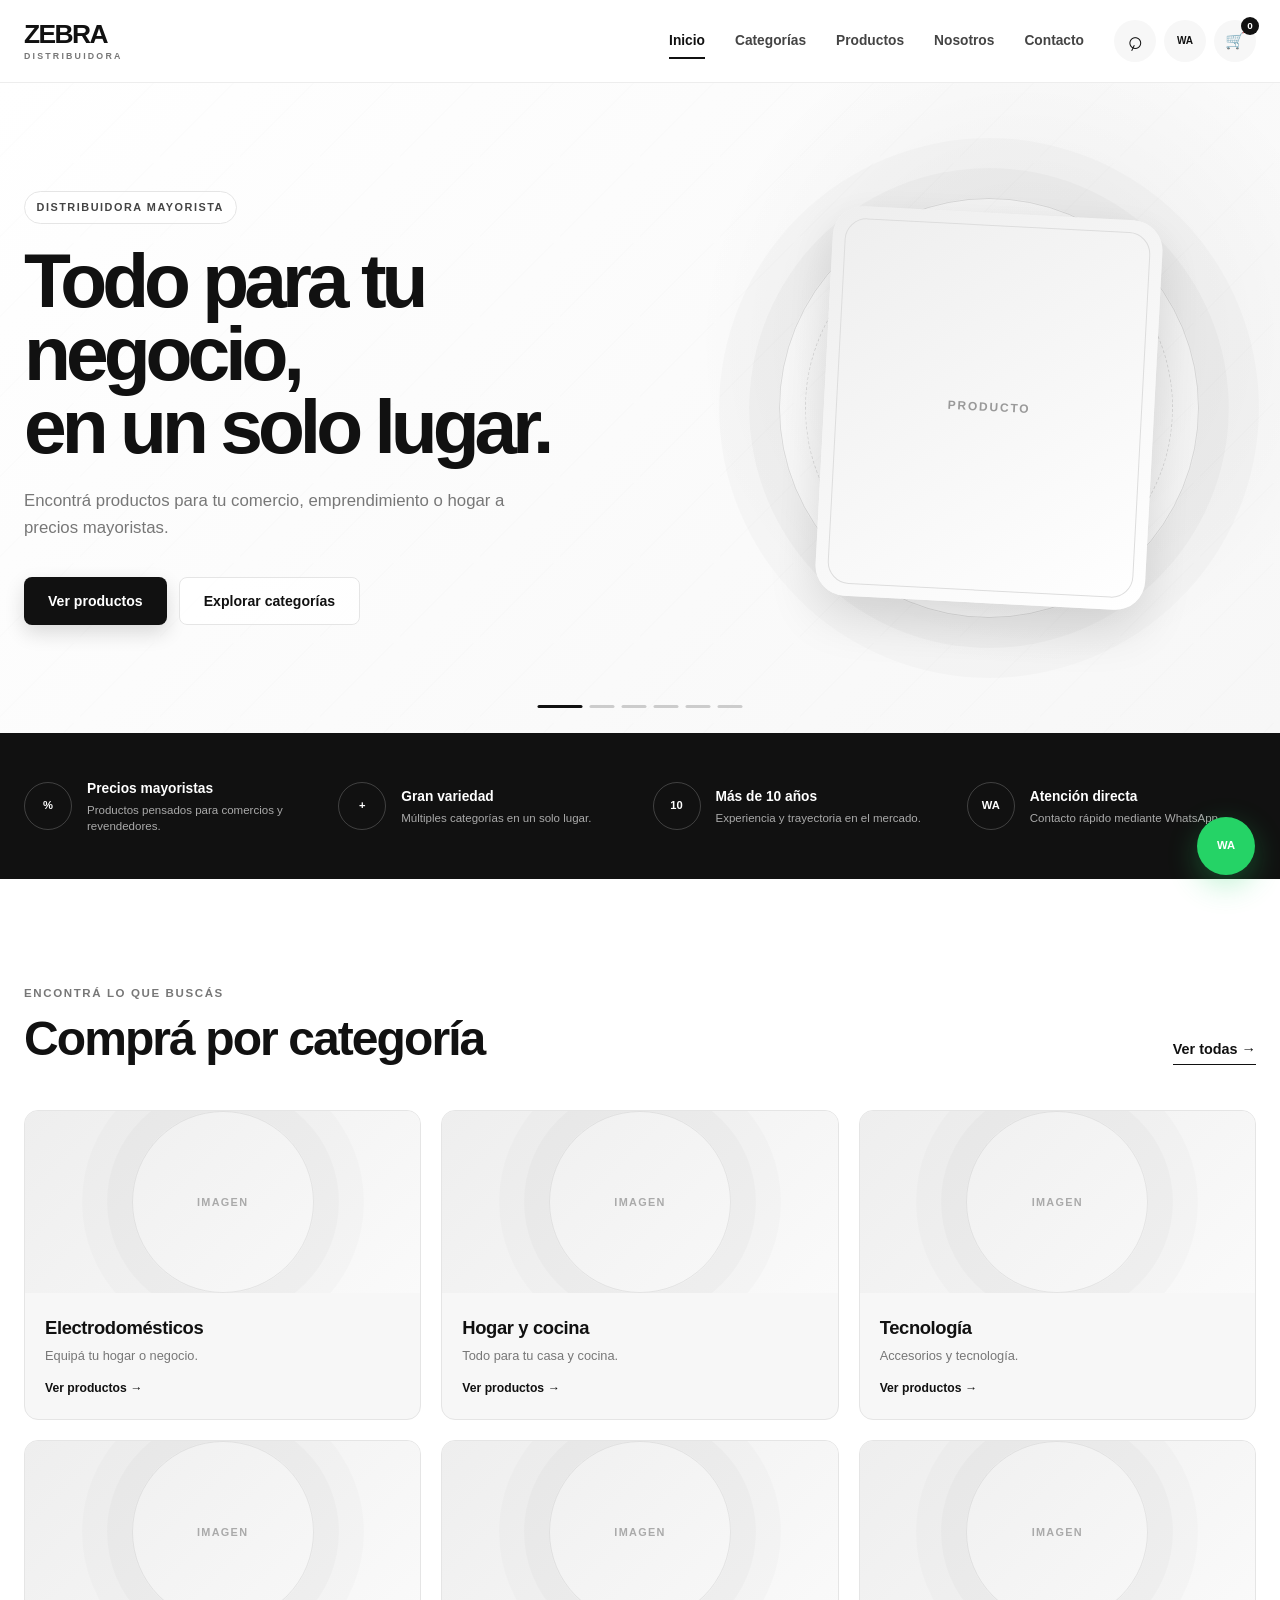
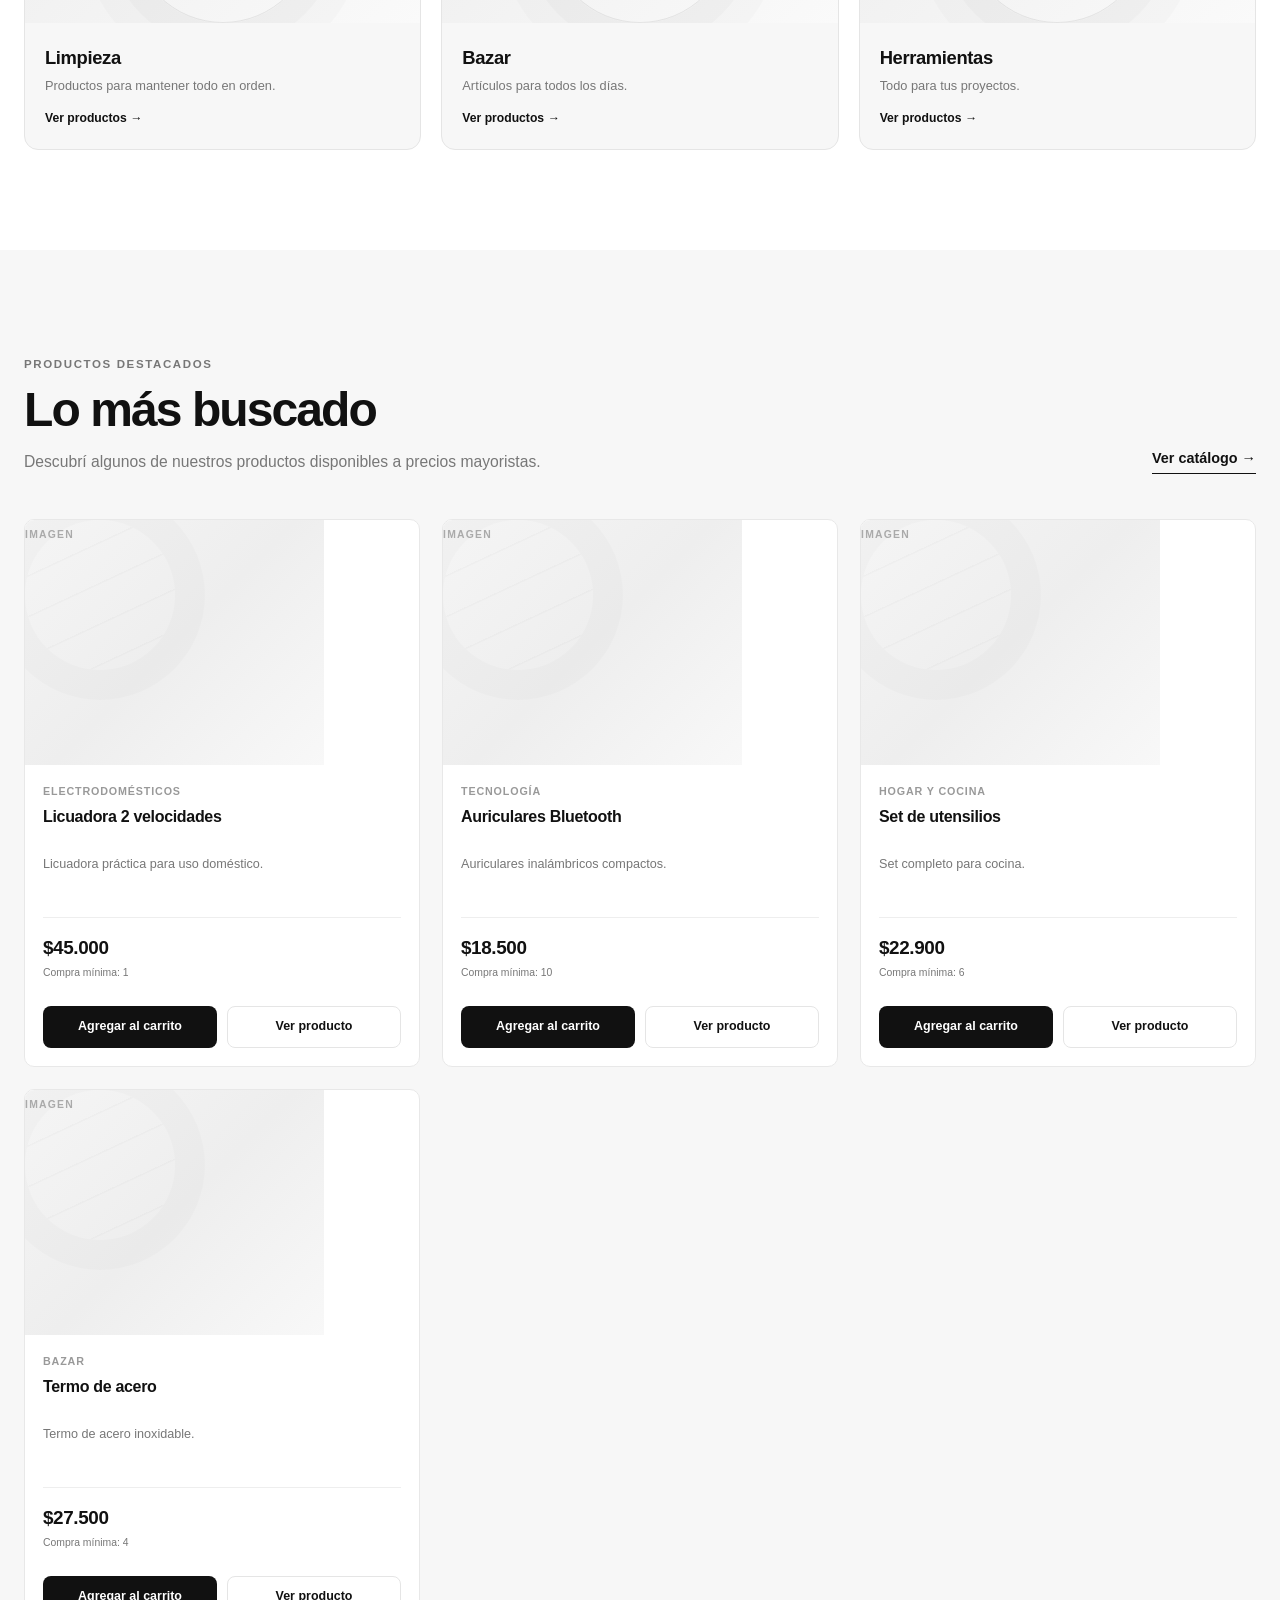
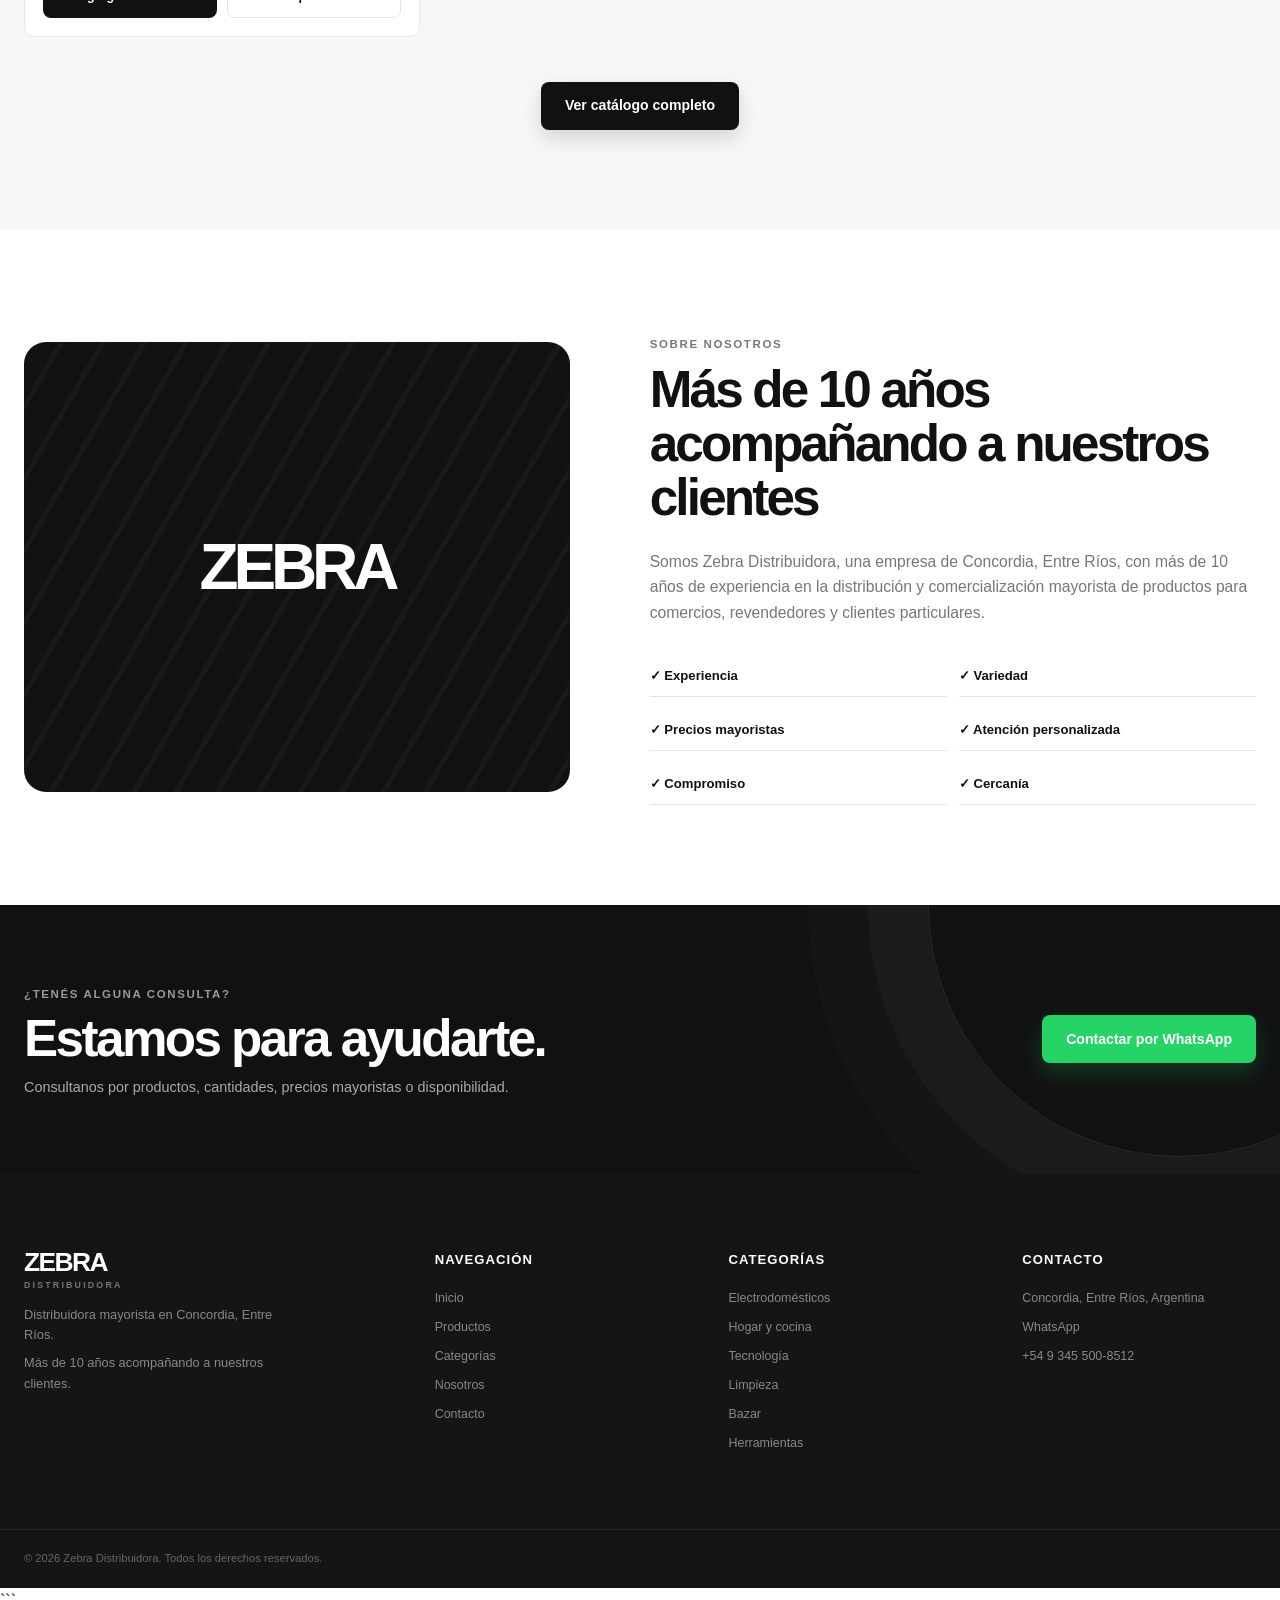
==== commit 95daadb6: "pruductos, producto y checkout (sin css)" ====
--- a/index.html
+++ b/index.html
@@ -1,865 +1,865 @@
-<!DOCTYPE html>
-<html lang="es">
-<head>
-    <meta charset="UTF-8">
-    <meta name="viewport" content="width=device-width, initial-scale=1.0">
-
-    <title>Zebra Distribuidora | Mayorista en Concordia</title>
-
-    <meta
-        name="description"
-        content="Zebra Distribuidora. Productos mayoristas para comercios, revendedores y clientes particulares en Concordia, Entre Ríos."
-    >
-
-    <link rel="stylesheet" href="css/style.css">
-</head>
-
-<body>
-
-    <!-- =========================
-         HEADER
-    ========================== -->
-
-    <header class="header">
-
-        <div class="header-container">
-
-            <!-- Logo -->
-            <a href="index.html" class="logo">
-                <span class="logo-main">ZEBRA</span>
-                <span class="logo-sub">DISTRIBUIDORA</span>
-            </a>
-
-            <!-- Navegación -->
-            <nav class="nav" aria-label="Navegación principal">
-
-                <a href="index.html" class="nav-link active">
-                    Inicio
-                </a>
-
-                <a href="#categorias" class="nav-link">
-                    Categorías
-                </a>
-
-                <a href="productos.html" class="nav-link">
-                    Productos
-                </a>
-
-                <a href="#nosotros" class="nav-link">
-                    Nosotros
-                </a>
-
-                <a href="#contacto" class="nav-link">
-                    Contacto
-                </a>
-
-            </nav>
-
-            <!-- Acciones del header -->
-            <div class="header-actions">
-
-                <!-- Buscador -->
-                <button class="header-action search-button" aria-label="Buscar">
-                    <span>⌕</span>
-                </button>
-
-                <!-- WhatsApp -->
-                <a
-                    href="https://wa.me/5493455008512"
-                    class="header-action whatsapp-button"
-                    target="_blank"
-                    rel="noopener noreferrer"
-                    aria-label="Contactar por WhatsApp"
-                >
-                    <span>WA</span>
-                </a>
-
-                <!-- Carrito -->
-                <a
-                    href="carrito.html"
-                    class="header-action cart-button"
-                    aria-label="Carrito"
-                >
-                    <span>🛒</span>
-                    <span class="cart-count">0</span>
-                </a>
-
-                <!-- Menú mobile -->
-                <button
-                    class="menu-button"
-                    aria-label="Abrir menú"
-                    aria-expanded="false"
-                >
-                    <span></span>
-                    <span></span>
-                    <span></span>
-                </button>
-
-            </div>
-
-        </div>
-
-    </header>
-
-
-    <!-- =========================
-         MAIN
-    ========================== -->
-
-    <main>
-
-        <!-- =========================
-             HERO / CARRUSEL
-        ========================== -->
-
-        <section class="hero">
-
-            <div class="hero-container">
-
-                <div class="hero-content">
-
-                    <span class="hero-tag">
-                        DISTRIBUIDORA MAYORISTA
-                    </span>
-
-                    <h1>
-                        Todo para tu negocio,
-                        <strong>en un solo lugar.</strong>
-                    </h1>
-
-                    <p>
-                        Encontrá productos para tu comercio,
-                        emprendimiento o hogar a precios mayoristas.
-                    </p>
-
-                    <div class="hero-actions">
-
-                        <a href="productos.html" class="button button-primary">
-                            Ver productos
-                        </a>
-
-                        <a href="#categorias" class="button button-secondary">
-                            Explorar categorías
-                        </a>
-
-                    </div>
-
-                </div>
-
-                <!-- Producto / imagen principal -->
-                <div class="hero-visual">
-
-                    <div class="hero-decoration"></div>
-
-                    <div class="hero-product">
-                        <span>PRODUCTO</span>
-                    </div>
-
-                </div>
-
-            </div>
-
-            <!-- Indicadores del carrusel -->
-            <div class="hero-indicators">
-
-                <button class="hero-indicator active" aria-label="Slide 1"></button>
-                <button class="hero-indicator" aria-label="Slide 2"></button>
-                <button class="hero-indicator" aria-label="Slide 3"></button>
-                <button class="hero-indicator" aria-label="Slide 4"></button>
-                <button class="hero-indicator" aria-label="Slide 5"></button>
-                <button class="hero-indicator" aria-label="Slide 6"></button>
-
-            </div>
-
-        </section>
-
-
-        <!-- =========================
-             BENEFICIOS
-        ========================== -->
-
-        <section class="benefits">
-
-            <div class="container benefits-grid">
-
-                <article class="benefit">
-                    <div class="benefit-icon">%</div>
-
-                    <div>
-                        <h3>Precios mayoristas</h3>
-                        <p>
-                            Productos pensados para comercios y revendedores.
-                        </p>
-                    </div>
-                </article>
-
-
-                <article class="benefit">
-                    <div class="benefit-icon">+</div>
-
-                    <div>
-                        <h3>Gran variedad</h3>
-                        <p>
-                            Múltiples categorías en un solo lugar.
-                        </p>
-                    </div>
-                </article>
-
-
-                <article class="benefit">
-                    <div class="benefit-icon">10</div>
-
-                    <div>
-                        <h3>Más de 10 años</h3>
-                        <p>
-                            Experiencia y trayectoria en el mercado.
-                        </p>
-                    </div>
-                </article>
-
-
-                <article class="benefit">
-                    <div class="benefit-icon">WA</div>
-
-                    <div>
-                        <h3>Atención directa</h3>
-                        <p>
-                            Contacto rápido mediante WhatsApp.
-                        </p>
-                    </div>
-                </article>
-
-            </div>
-
-        </section>
-
-
-        <!-- =========================
-             CATEGORÍAS
-        ========================== -->
-
-        <section class="categories section" id="categorias">
-
-            <div class="container">
-
-                <div class="section-header">
-
-                    <div>
-                        <span class="section-tag">
-                            ENCONTRÁ LO QUE BUSCÁS
-                        </span>
-
-                        <h2>
-                            Comprá por categoría
-                        </h2>
-                    </div>
-
-                    <a href="productos.html" class="section-link">
-                        Ver todas →
-                    </a>
-
-                </div>
-
-
-                <div class="categories-grid">
-
-                    <a href="productos.html?categoria=electrodomesticos"
-                       class="category-card">
-
-                        <div class="category-image">
-                            <span>IMAGEN</span>
-                        </div>
-
-                        <div class="category-content">
-                            <h3>Electrodomésticos</h3>
-                            <p>Equipá tu hogar o negocio.</p>
-                            <span class="category-link">
-                                Ver productos →
-                            </span>
-                        </div>
-
-                    </a>
-
-
-                    <a href="productos.html?categoria=hogar-cocina"
-                       class="category-card">
-
-                        <div class="category-image">
-                            <span>IMAGEN</span>
-                        </div>
-
-                        <div class="category-content">
-                            <h3>Hogar y cocina</h3>
-                            <p>Todo para tu casa y cocina.</p>
-                            <span class="category-link">
-                                Ver productos →
-                            </span>
-                        </div>
-
-                    </a>
-
-
-                    <a href="productos.html?categoria=tecnologia"
-                       class="category-card">
-
-                        <div class="category-image">
-                            <span>IMAGEN</span>
-                        </div>
-
-                        <div class="category-content">
-                            <h3>Tecnología</h3>
-                            <p>Accesorios y tecnología.</p>
-                            <span class="category-link">
-                                Ver productos →
-                            </span>
-                        </div>
-
-                    </a>
-
-
-                    <a href="productos.html?categoria=limpieza"
-                       class="category-card">
-
-                        <div class="category-image">
-                            <span>IMAGEN</span>
-                        </div>
-
-                        <div class="category-content">
-                            <h3>Limpieza</h3>
-                            <p>Productos para mantener todo en orden.</p>
-                            <span class="category-link">
-                                Ver productos →
-                            </span>
-                        </div>
-
-                    </a>
-
-
-                    <a href="productos.html?categoria=bazar"
-                       class="category-card">
-
-                        <div class="category-image">
-                            <span>IMAGEN</span>
-                        </div>
-
-                        <div class="category-content">
-                            <h3>Bazar</h3>
-                            <p>Artículos para todos los días.</p>
-                            <span class="category-link">
-                                Ver productos →
-                            </span>
-                        </div>
-
-                    </a>
-
-
-                    <a href="productos.html?categoria=herramientas"
-                       class="category-card">
-
-                        <div class="category-image">
-                            <span>IMAGEN</span>
-                        </div>
-
-                        <div class="category-content">
-                            <h3>Herramientas</h3>
-                            <p>Todo para tus proyectos.</p>
-                            <span class="category-link">
-                                Ver productos →
-                            </span>
-                        </div>
-
-                    </a>
-
-                </div>
-
-            </div>
-
-        </section>
-
-
-        <!-- =========================
-             PRODUCTOS DESTACADOS
-        ========================== -->
-
-        <section class="featured section">
-
-            <div class="container">
-
-                <div class="section-header">
-
-                    <div>
-                        <span class="section-tag">
-                            PRODUCTOS DESTACADOS
-                        </span>
-
-                        <h2>
-                            Lo más buscado
-                        </h2>
-
-                        <p>
-                            Descubrí algunos de nuestros productos disponibles
-                            a precios mayoristas.
-                        </p>
-                    </div>
-
-                    <a href="productos.html" class="section-link">
-                        Ver catálogo →
-                    </a>
-
-                </div>
-
-
-                <div class="products-grid">
-
-                    <!-- Producto 1 -->
-                    <article class="product-card">
-
-                        <a href="producto.html?id=1" class="product-image">
-                            <span>IMAGEN</span>
-                        </a>
-
-                        <div class="product-content">
-
-                            <span class="product-category">
-                                Electrodomésticos
-                            </span>
-
-                            <h3>
-                                Licuadora 2 velocidades
-                            </h3>
-
-                            <p class="product-description">
-                                Licuadora práctica para uso doméstico.
-                            </p>
-
-                            <div class="product-bottom">
-
-                                <div>
-                                    <span class="product-price">
-                                        $45.000
-                                    </span>
-
-                                    <span class="product-minimum">
-                                        Compra mínima: 1
-                                    </span>
-                                </div>
-
-                            </div>
-
-                            <div class="product-actions">
-
-                                <button class="button button-cart">
-                                    Agregar al carrito
-                                </button>
-
-                                <a
-                                    href="producto.html?id=1"
-                                    class="button button-outline"
-                                >
-                                    Ver producto
-                                </a>
-
-                            </div>
-
-                        </div>
-
-                    </article>
-
-
-                    <!-- Producto 2 -->
-                    <article class="product-card">
-
-                        <a href="producto.html?id=2" class="product-image">
-                            <span>IMAGEN</span>
-                        </a>
-
-                        <div class="product-content">
-
-                            <span class="product-category">
-                                Tecnología
-                            </span>
-
-                            <h3>
-                                Auriculares Bluetooth
-                            </h3>
-
-                            <p class="product-description">
-                                Auriculares inalámbricos compactos.
-                            </p>
-
-                            <div class="product-bottom">
-
-                                <div>
-                                    <span class="product-price">
-                                        $18.500
-                                    </span>
-
-                                    <span class="product-minimum">
-                                        Compra mínima: 10
-                                    </span>
-                                </div>
-
-                            </div>
-
-                            <div class="product-actions">
-
-                                <button class="button button-cart">
-                                    Agregar al carrito
-                                </button>
-
-                                <a
-                                    href="producto.html?id=2"
-                                    class="button button-outline"
-                                >
-                                    Ver producto
-                                </a>
-
-                            </div>
-
-                        </div>
-
-                    </article>
-
-
-                    <!-- Producto 3 -->
-                    <article class="product-card">
-
-                        <a href="producto.html?id=3" class="product-image">
-                            <span>IMAGEN</span>
-                        </a>
-
-                        <div class="product-content">
-
-                            <span class="product-category">
-                                Hogar y cocina
-                            </span>
-
-                            <h3>
-                                Set de utensilios
-                            </h3>
-
-                            <p class="product-description">
-                                Set completo para cocina.
-                            </p>
-
-                            <div class="product-bottom">
-
-                                <div>
-                                    <span class="product-price">
-                                        $22.900
-                                    </span>
-
-                                    <span class="product-minimum">
-                                        Compra mínima: 6
-                                    </span>
-                                </div>
-
-                            </div>
-
-                            <div class="product-actions">
-
-                                <button class="button button-cart">
-                                    Agregar al carrito
-                                </button>
-
-                                <a
-                                    href="producto.html?id=3"
-                                    class="button button-outline"
-                                >
-                                    Ver producto
-                                </a>
-
-                            </div>
-
-                        </div>
-
-                    </article>
-
-
-                    <!-- Producto 4 -->
-                    <article class="product-card">
-
-                        <a href="producto.html?id=4" class="product-image">
-                            <span>IMAGEN</span>
-                        </a>
-
-                        <div class="product-content">
-
-                            <span class="product-category">
-                                Bazar
-                            </span>
-
-                            <h3>
-                                Termo de acero
-                            </h3>
-
-                            <p class="product-description">
-                                Termo de acero inoxidable.
-                            </p>
-
-                            <div class="product-bottom">
-
-                                <div>
-                                    <span class="product-price">
-                                        $27.500
-                                    </span>
-
-                                    <span class="product-minimum">
-                                        Compra mínima: 4
-                                    </span>
-                                </div>
-
-                            </div>
-
-                            <div class="product-actions">
-
-                                <button class="button button-cart">
-                                    Agregar al carrito
-                                </button>
-
-                                <a
-                                    href="producto.html?id=4"
-                                    class="button button-outline"
-                                >
-                                    Ver producto
-                                </a>
-
-                            </div>
-
-                        </div>
-
-                    </article>
-
-                </div>
-
-
-                <div class="catalog-button">
-
-                    <a href="productos.html" class="button button-primary">
-                        Ver catálogo completo
-                    </a>
-
-                </div>
-
-            </div>
-
-        </section>
-
-
-        <!-- =========================
-             NOSOTROS
-        ========================== -->
-
-        <section class="about section" id="nosotros">
-
-            <div class="container about-container">
-
-                <div class="about-visual">
-                    <div class="about-pattern"></div>
-                    <span>ZEBRA</span>
-                </div>
-
-                <div class="about-content">
-
-                    <span class="section-tag">
-                        SOBRE NOSOTROS
-                    </span>
-
-                    <h2>
-                        Más de 10 años acompañando
-                        a nuestros clientes
-                    </h2>
-
-                    <p>
-                        Somos Zebra Distribuidora, una empresa de Concordia,
-                        Entre Ríos, con más de 10 años de experiencia en la
-                        distribución y comercialización mayorista de productos
-                        para comercios, revendedores y clientes particulares.
-                    </p>
-
-                    <div class="about-features">
-
-                        <span>✓ Experiencia</span>
-                        <span>✓ Variedad</span>
-                        <span>✓ Precios mayoristas</span>
-                        <span>✓ Atención personalizada</span>
-                        <span>✓ Compromiso</span>
-                        <span>✓ Cercanía</span>
-
-                    </div>
-
-                </div>
-
-            </div>
-
-        </section>
-
-
-        <!-- =========================
-             CTA
-        ========================== -->
-
-        <section class="cta">
-
-            <div class="container cta-container">
-
-                <div>
-                    <span class="section-tag">
-                        ¿TENÉS ALGUNA CONSULTA?
-                    </span>
-
-                    <h2>
-                        Estamos para ayudarte.
-                    </h2>
-
-                    <p>
-                        Consultanos por productos, cantidades,
-                        precios mayoristas o disponibilidad.
-                    </p>
-                </div>
-
-                <a
-                    href="https://wa.me/5493455008512?text=Hola%20Zebra%2C%20quiero%20hacer%20una%20consulta."
-                    class="button button-whatsapp"
-                    target="_blank"
-                    rel="noopener noreferrer"
-                >
-                    Contactar por WhatsApp
-                </a>
-
-            </div>
-
-        </section>
-
-    </main>
-
-
-    <!-- =========================
-         FOOTER
-    ========================== -->
-
-    <footer class="footer" id="contacto">
-
-        <div class="container footer-grid">
-
-            <div class="footer-brand">
-
-                <a href="index.html" class="logo footer-logo">
-                    <span class="logo-main">ZEBRA</span>
-                    <span class="logo-sub">DISTRIBUIDORA</span>
-                </a>
-
-                <p>
-                    Distribuidora mayorista en Concordia,
-                    Entre Ríos.
-                </p>
-
-                <p>
-                    Más de 10 años acompañando a nuestros clientes.
-                </p>
-
-            </div>
-
-
-            <div class="footer-column">
-
-                <h3>Navegación</h3>
-
-                <a href="index.html">Inicio</a>
-                <a href="productos.html">Productos</a>
-                <a href="#categorias">Categorías</a>
-                <a href="#nosotros">Nosotros</a>
-                <a href="#contacto">Contacto</a>
-
-            </div>
-
-
-            <div class="footer-column">
-
-                <h3>Categorías</h3>
-
-                <a href="productos.html?categoria=electrodomesticos">
-                    Electrodomésticos
-                </a>
-
-                <a href="productos.html?categoria=hogar-cocina">
-                    Hogar y cocina
-                </a>
-
-                <a href="productos.html?categoria=tecnologia">
-                    Tecnología
-                </a>
-
-                <a href="productos.html?categoria=limpieza">
-                    Limpieza
-                </a>
-
-                <a href="productos.html?categoria=bazar">
-                    Bazar
-                </a>
-
-                <a href="productos.html?categoria=herramientas">
-                    Herramientas
-                </a>
-
-            </div>
-
-
-            <div class="footer-column">
-
-                <h3>Contacto</h3>
-
-                <p>
-                    Concordia, Entre Ríos, Argentina
-                </p>
-
-                <a
-                    href="https://wa.me/5493455008512"
-                    target="_blank"
-                    rel="noopener noreferrer"
-                >
-                    WhatsApp
-                </a>
-
-                <p>
-                    +54 9 345 500-8512
-                </p>
-
-            </div>
-
-        </div>
-
-
-        <div class="footer-bottom">
-
-            <div class="container">
-
-                <p>
-                    © 2026 Zebra Distribuidora. Todos los derechos reservados.
-                </p>
-
-            </div>
-
-        </div>
-
-    </footer>
-
-
-    <!-- =========================
-         WHATSAPP FLOTANTE
-    ========================== -->
-
-    <a
-        href="https://wa.me/5493455008512?text=Hola%20Zebra%2C%20quiero%20hacer%20una%20consulta."
-        class="whatsapp-float"
-        target="_blank"
-        rel="noopener noreferrer"
-        aria-label="Contactar por WhatsApp"
-    >
-        <span>WA</span>
-    </a>
-
-
-</body>
-</html>
-```
+<!DOCTYPE html>
+<html lang="es">
+<head>
+    <meta charset="UTF-8">
+    <meta name="viewport" content="width=device-width, initial-scale=1.0">
+
+    <title>Zebra Distribuidora | Mayorista en Concordia</title>
+
+    <meta
+        name="description"
+        content="Zebra Distribuidora. Productos mayoristas para comercios, revendedores y clientes particulares en Concordia, Entre Ríos."
+    >
+
+    <link rel="stylesheet" href="css/style.css">
+</head>
+
+<body>
+
+    <!-- =========================
+         HEADER
+    ========================== -->
+
+    <header class="header">
+
+        <div class="header-container">
+
+            <!-- Logo -->
+            <a href="index.html" class="logo">
+                <span class="logo-main">ZEBRA</span>
+                <span class="logo-sub">DISTRIBUIDORA</span>
+            </a>
+
+            <!-- Navegación -->
+            <nav class="nav" aria-label="Navegación principal">
+
+                <a href="index.html" class="nav-link active">
+                    Inicio
+                </a>
+
+                <a href="#categorias" class="nav-link">
+                    Categorías
+                </a>
+
+                <a href="productos.html" class="nav-link">
+                    Productos
+                </a>
+
+                <a href="#nosotros" class="nav-link">
+                    Nosotros
+                </a>
+
+                <a href="#contacto" class="nav-link">
+                    Contacto
+                </a>
+
+            </nav>
+
+            <!-- Acciones del header -->
+            <div class="header-actions">
+
+                <!-- Buscador -->
+                <button class="header-action search-button" aria-label="Buscar">
+                    <span>⌕</span>
+                </button>
+
+                <!-- WhatsApp -->
+                <a
+                    href="https://wa.me/5493455008512"
+                    class="header-action whatsapp-button"
+                    target="_blank"
+                    rel="noopener noreferrer"
+                    aria-label="Contactar por WhatsApp"
+                >
+                    <span>WA</span>
+                </a>
+
+                <!-- Carrito -->
+                <a
+                    href="carrito.html"
+                    class="header-action cart-button"
+                    aria-label="Carrito"
+                >
+                    <span>🛒</span>
+                    <span class="cart-count">0</span>
+                </a>
+
+                <!-- Menú mobile -->
+                <button
+                    class="menu-button"
+                    aria-label="Abrir menú"
+                    aria-expanded="false"
+                >
+                    <span></span>
+                    <span></span>
+                    <span></span>
+                </button>
+
+            </div>
+
+        </div>
+
+    </header>
+
+
+    <!-- =========================
+         MAIN
+    ========================== -->
+
+    <main>
+
+        <!-- =========================
+             HERO / CARRUSEL
+        ========================== -->
+
+        <section class="hero">
+
+            <div class="hero-container">
+
+                <div class="hero-content">
+
+                    <span class="hero-tag">
+                        DISTRIBUIDORA MAYORISTA
+                    </span>
+
+                    <h1>
+                        Todo para tu negocio,
+                        <strong>en un solo lugar.</strong>
+                    </h1>
+
+                    <p>
+                        Encontrá productos para tu comercio,
+                        emprendimiento o hogar a precios mayoristas.
+                    </p>
+
+                    <div class="hero-actions">
+
+                        <a href="productos.html" class="button button-primary">
+                            Ver productos
+                        </a>
+
+                        <a href="#categorias" class="button button-secondary">
+                            Explorar categorías
+                        </a>
+
+                    </div>
+
+                </div>
+
+                <!-- Producto / imagen principal -->
+                <div class="hero-visual">
+
+                    <div class="hero-decoration"></div>
+
+                    <div class="hero-product">
+                        <span>PRODUCTO</span>
+                    </div>
+
+                </div>
+
+            </div>
+
+            <!-- Indicadores del carrusel -->
+            <div class="hero-indicators">
+
+                <button class="hero-indicator active" aria-label="Slide 1"></button>
+                <button class="hero-indicator" aria-label="Slide 2"></button>
+                <button class="hero-indicator" aria-label="Slide 3"></button>
+                <button class="hero-indicator" aria-label="Slide 4"></button>
+                <button class="hero-indicator" aria-label="Slide 5"></button>
+                <button class="hero-indicator" aria-label="Slide 6"></button>
+
+            </div>
+
+        </section>
+
+
+        <!-- =========================
+             BENEFICIOS
+        ========================== -->
+
+        <section class="benefits">
+
+            <div class="container benefits-grid">
+
+                <article class="benefit">
+                    <div class="benefit-icon">%</div>
+
+                    <div>
+                        <h3>Precios mayoristas</h3>
+                        <p>
+                            Productos pensados para comercios y revendedores.
+                        </p>
+                    </div>
+                </article>
+
+
+                <article class="benefit">
+                    <div class="benefit-icon">+</div>
+
+                    <div>
+                        <h3>Gran variedad</h3>
+                        <p>
+                            Múltiples categorías en un solo lugar.
+                        </p>
+                    </div>
+                </article>
+
+
+                <article class="benefit">
+                    <div class="benefit-icon">10</div>
+
+                    <div>
+                        <h3>Más de 10 años</h3>
+                        <p>
+                            Experiencia y trayectoria en el mercado.
+                        </p>
+                    </div>
+                </article>
+
+
+                <article class="benefit">
+                    <div class="benefit-icon">WA</div>
+
+                    <div>
+                        <h3>Atención directa</h3>
+                        <p>
+                            Contacto rápido mediante WhatsApp.
+                        </p>
+                    </div>
+                </article>
+
+            </div>
+
+        </section>
+
+
+        <!-- =========================
+             CATEGORÍAS
+        ========================== -->
+
+        <section class="categories section" id="categorias">
+
+            <div class="container">
+
+                <div class="section-header">
+
+                    <div>
+                        <span class="section-tag">
+                            ENCONTRÁ LO QUE BUSCÁS
+                        </span>
+
+                        <h2>
+                            Comprá por categoría
+                        </h2>
+                    </div>
+
+                    <a href="productos.html" class="section-link">
+                        Ver todas →
+                    </a>
+
+                </div>
+
+
+                <div class="categories-grid">
+
+                    <a href="productos.html?categoria=electrodomesticos"
+                       class="category-card">
+
+                        <div class="category-image">
+                            <span>IMAGEN</span>
+                        </div>
+
+                        <div class="category-content">
+                            <h3>Electrodomésticos</h3>
+                            <p>Equipá tu hogar o negocio.</p>
+                            <span class="category-link">
+                                Ver productos →
+                            </span>
+                        </div>
+
+                    </a>
+
+
+                    <a href="productos.html?categoria=hogar-cocina"
+                       class="category-card">
+
+                        <div class="category-image">
+                            <span>IMAGEN</span>
+                        </div>
+
+                        <div class="category-content">
+                            <h3>Hogar y cocina</h3>
+                            <p>Todo para tu casa y cocina.</p>
+                            <span class="category-link">
+                                Ver productos →
+                            </span>
+                        </div>
+
+                    </a>
+
+
+                    <a href="productos.html?categoria=tecnologia"
+                       class="category-card">
+
+                        <div class="category-image">
+                            <span>IMAGEN</span>
+                        </div>
+
+                        <div class="category-content">
+                            <h3>Tecnología</h3>
+                            <p>Accesorios y tecnología.</p>
+                            <span class="category-link">
+                                Ver productos →
+                            </span>
+                        </div>
+
+                    </a>
+
+
+                    <a href="productos.html?categoria=limpieza"
+                       class="category-card">
+
+                        <div class="category-image">
+                            <span>IMAGEN</span>
+                        </div>
+
+                        <div class="category-content">
+                            <h3>Limpieza</h3>
+                            <p>Productos para mantener todo en orden.</p>
+                            <span class="category-link">
+                                Ver productos →
+                            </span>
+                        </div>
+
+                    </a>
+
+
+                    <a href="productos.html?categoria=bazar"
+                       class="category-card">
+
+                        <div class="category-image">
+                            <span>IMAGEN</span>
+                        </div>
+
+                        <div class="category-content">
+                            <h3>Bazar</h3>
+                            <p>Artículos para todos los días.</p>
+                            <span class="category-link">
+                                Ver productos →
+                            </span>
+                        </div>
+
+                    </a>
+
+
+                    <a href="productos.html?categoria=herramientas"
+                       class="category-card">
+
+                        <div class="category-image">
+                            <span>IMAGEN</span>
+                        </div>
+
+                        <div class="category-content">
+                            <h3>Herramientas</h3>
+                            <p>Todo para tus proyectos.</p>
+                            <span class="category-link">
+                                Ver productos →
+                            </span>
+                        </div>
+
+                    </a>
+
+                </div>
+
+            </div>
+
+        </section>
+
+
+        <!-- =========================
+             PRODUCTOS DESTACADOS
+        ========================== -->
+
+        <section class="featured section">
+
+            <div class="container">
+
+                <div class="section-header">
+
+                    <div>
+                        <span class="section-tag">
+                            PRODUCTOS DESTACADOS
+                        </span>
+
+                        <h2>
+                            Lo más buscado
+                        </h2>
+
+                        <p>
+                            Descubrí algunos de nuestros productos disponibles
+                            a precios mayoristas.
+                        </p>
+                    </div>
+
+                    <a href="productos.html" class="section-link">
+                        Ver catálogo →
+                    </a>
+
+                </div>
+
+
+                <div class="products-grid">
+
+                    <!-- Producto 1 -->
+                    <article class="product-card">
+
+                        <a href="producto.html?id=1" class="product-image">
+                            <span>IMAGEN</span>
+                        </a>
+
+                        <div class="product-content">
+
+                            <span class="product-category">
+                                Electrodomésticos
+                            </span>
+
+                            <h3>
+                                Licuadora 2 velocidades
+                            </h3>
+
+                            <p class="product-description">
+                                Licuadora práctica para uso doméstico.
+                            </p>
+
+                            <div class="product-bottom">
+
+                                <div>
+                                    <span class="product-price">
+                                        $45.000
+                                    </span>
+
+                                    <span class="product-minimum">
+                                        Compra mínima: 1
+                                    </span>
+                                </div>
+
+                            </div>
+
+                            <div class="product-actions">
+
+                                <button class="button button-cart">
+                                    Agregar al carrito
+                                </button>
+
+                                <a
+                                    href="producto.html?id=1"
+                                    class="button button-outline"
+                                >
+                                    Ver producto
+                                </a>
+
+                            </div>
+
+                        </div>
+
+                    </article>
+
+
+                    <!-- Producto 2 -->
+                    <article class="product-card">
+
+                        <a href="producto.html?id=2" class="product-image">
+                            <span>IMAGEN</span>
+                        </a>
+
+                        <div class="product-content">
+
+                            <span class="product-category">
+                                Tecnología
+                            </span>
+
+                            <h3>
+                                Auriculares Bluetooth
+                            </h3>
+
+                            <p class="product-description">
+                                Auriculares inalámbricos compactos.
+                            </p>
+
+                            <div class="product-bottom">
+
+                                <div>
+                                    <span class="product-price">
+                                        $18.500
+                                    </span>
+
+                                    <span class="product-minimum">
+                                        Compra mínima: 10
+                                    </span>
+                                </div>
+
+                            </div>
+
+                            <div class="product-actions">
+
+                                <button class="button button-cart">
+                                    Agregar al carrito
+                                </button>
+
+                                <a
+                                    href="producto.html?id=2"
+                                    class="button button-outline"
+                                >
+                                    Ver producto
+                                </a>
+
+                            </div>
+
+                        </div>
+
+                    </article>
+
+
+                    <!-- Producto 3 -->
+                    <article class="product-card">
+
+                        <a href="producto.html?id=3" class="product-image">
+                            <span>IMAGEN</span>
+                        </a>
+
+                        <div class="product-content">
+
+                            <span class="product-category">
+                                Hogar y cocina
+                            </span>
+
+                            <h3>
+                                Set de utensilios
+                            </h3>
+
+                            <p class="product-description">
+                                Set completo para cocina.
+                            </p>
+
+                            <div class="product-bottom">
+
+                                <div>
+                                    <span class="product-price">
+                                        $22.900
+                                    </span>
+
+                                    <span class="product-minimum">
+                                        Compra mínima: 6
+                                    </span>
+                                </div>
+
+                            </div>
+
+                            <div class="product-actions">
+
+                                <button class="button button-cart">
+                                    Agregar al carrito
+                                </button>
+
+                                <a
+                                    href="producto.html?id=3"
+                                    class="button button-outline"
+                                >
+                                    Ver producto
+                                </a>
+
+                            </div>
+
+                        </div>
+
+                    </article>
+
+
+                    <!-- Producto 4 -->
+                    <article class="product-card">
+
+                        <a href="producto.html?id=4" class="product-image">
+                            <span>IMAGEN</span>
+                        </a>
+
+                        <div class="product-content">
+
+                            <span class="product-category">
+                                Bazar
+                            </span>
+
+                            <h3>
+                                Termo de acero
+                            </h3>
+
+                            <p class="product-description">
+                                Termo de acero inoxidable.
+                            </p>
+
+                            <div class="product-bottom">
+
+                                <div>
+                                    <span class="product-price">
+                                        $27.500
+                                    </span>
+
+                                    <span class="product-minimum">
+                                        Compra mínima: 4
+                                    </span>
+                                </div>
+
+                            </div>
+
+                            <div class="product-actions">
+
+                                <button class="button button-cart">
+                                    Agregar al carrito
+                                </button>
+
+                                <a
+                                    href="producto.html?id=4"
+                                    class="button button-outline"
+                                >
+                                    Ver producto
+                                </a>
+
+                            </div>
+
+                        </div>
+
+                    </article>
+
+                </div>
+
+
+                <div class="catalog-button">
+
+                    <a href="productos.html" class="button button-primary">
+                        Ver catálogo completo
+                    </a>
+
+                </div>
+
+            </div>
+
+        </section>
+
+
+        <!-- =========================
+             NOSOTROS
+        ========================== -->
+
+        <section class="about section" id="nosotros">
+
+            <div class="container about-container">
+
+                <div class="about-visual">
+                    <div class="about-pattern"></div>
+                    <span>ZEBRA</span>
+                </div>
+
+                <div class="about-content">
+
+                    <span class="section-tag">
+                        SOBRE NOSOTROS
+                    </span>
+
+                    <h2>
+                        Más de 10 años acompañando
+                        a nuestros clientes
+                    </h2>
+
+                    <p>
+                        Somos Zebra Distribuidora, una empresa de Concordia,
+                        Entre Ríos, con más de 10 años de experiencia en la
+                        distribución y comercialización mayorista de productos
+                        para comercios, revendedores y clientes particulares.
+                    </p>
+
+                    <div class="about-features">
+
+                        <span>✓ Experiencia</span>
+                        <span>✓ Variedad</span>
+                        <span>✓ Precios mayoristas</span>
+                        <span>✓ Atención personalizada</span>
+                        <span>✓ Compromiso</span>
+                        <span>✓ Cercanía</span>
+
+                    </div>
+
+                </div>
+
+            </div>
+
+        </section>
+
+
+        <!-- =========================
+             CTA
+        ========================== -->
+
+        <section class="cta">
+
+            <div class="container cta-container">
+
+                <div>
+                    <span class="section-tag">
+                        ¿TENÉS ALGUNA CONSULTA?
+                    </span>
+
+                    <h2>
+                        Estamos para ayudarte.
+                    </h2>
+
+                    <p>
+                        Consultanos por productos, cantidades,
+                        precios mayoristas o disponibilidad.
+                    </p>
+                </div>
+
+                <a
+                    href="https://wa.me/5493455008512?text=Hola%20Zebra%2C%20quiero%20hacer%20una%20consulta."
+                    class="button button-whatsapp"
+                    target="_blank"
+                    rel="noopener noreferrer"
+                >
+                    Contactar por WhatsApp
+                </a>
+
+            </div>
+
+        </section>
+
+    </main>
+
+
+    <!-- =========================
+         FOOTER
+    ========================== -->
+
+    <footer class="footer" id="contacto">
+
+        <div class="container footer-grid">
+
+            <div class="footer-brand">
+
+                <a href="index.html" class="logo footer-logo">
+                    <span class="logo-main">ZEBRA</span>
+                    <span class="logo-sub">DISTRIBUIDORA</span>
+                </a>
+
+                <p>
+                    Distribuidora mayorista en Concordia,
+                    Entre Ríos.
+                </p>
+
+                <p>
+                    Más de 10 años acompañando a nuestros clientes.
+                </p>
+
+            </div>
+
+
+            <div class="footer-column">
+
+                <h3>Navegación</h3>
+
+                <a href="index.html">Inicio</a>
+                <a href="productos.html">Productos</a>
+                <a href="#categorias">Categorías</a>
+                <a href="#nosotros">Nosotros</a>
+                <a href="#contacto">Contacto</a>
+
+            </div>
+
+
+            <div class="footer-column">
+
+                <h3>Categorías</h3>
+
+                <a href="productos.html?categoria=electrodomesticos">
+                    Electrodomésticos
+                </a>
+
+                <a href="productos.html?categoria=hogar-cocina">
+                    Hogar y cocina
+                </a>
+
+                <a href="productos.html?categoria=tecnologia">
+                    Tecnología
+                </a>
+
+                <a href="productos.html?categoria=limpieza">
+                    Limpieza
+                </a>
+
+                <a href="productos.html?categoria=bazar">
+                    Bazar
+                </a>
+
+                <a href="productos.html?categoria=herramientas">
+                    Herramientas
+                </a>
+
+            </div>
+
+
+            <div class="footer-column">
+
+                <h3>Contacto</h3>
+
+                <p>
+                    Concordia, Entre Ríos, Argentina
+                </p>
+
+                <a
+                    href="https://wa.me/5493455008512"
+                    target="_blank"
+                    rel="noopener noreferrer"
+                >
+                    WhatsApp
+                </a>
+
+                <p>
+                    +54 9 345 500-8512
+                </p>
+
+            </div>
+
+        </div>
+
+
+        <div class="footer-bottom">
+
+            <div class="container">
+
+                <p>
+                    © 2026 Zebra Distribuidora. Todos los derechos reservados.
+                </p>
+
+            </div>
+
+        </div>
+
+    </footer>
+
+
+    <!-- =========================
+         WHATSAPP FLOTANTE
+    ========================== -->
+
+    <a
+        href="https://wa.me/5493455008512?text=Hola%20Zebra%2C%20quiero%20hacer%20una%20consulta."
+        class="whatsapp-float"
+        target="_blank"
+        rel="noopener noreferrer"
+        aria-label="Contactar por WhatsApp"
+    >
+        <span>WA</span>
+    </a>
+
+
+</body>
+</html>
+```
--- a/css/style.css
+++ b/css/style.css
@@ -1,2793 +1,4435 @@
-/* =========================================================
-   ZEBRA DISTRIBUIDORA
-   STYLE.CSS
-   ========================================================= */
-
-
-/* =========================================================
-   1. VARIABLES
-   ========================================================= */
-
-:root {
-    --black: #111111;
-    --black-soft: #1c1c1c;
-    --gray-dark: #444444;
-    --gray: #777777;
-    --gray-light: #eeeeee;
-    --gray-lighter: #f7f7f7;
-    --white: #ffffff;
-
-    --whatsapp: #25d366;
-
-    --border: #e5e5e5;
-
-    --shadow-sm:
-        0 4px 14px rgba(0, 0, 0, 0.06);
-
-    --shadow-md:
-        0 10px 30px rgba(0, 0, 0, 0.09);
-
-    --shadow-lg:
-        0 20px 50px rgba(0, 0, 0, 0.12);
-
-    --radius-sm: 8px;
-    --radius-md: 14px;
-    --radius-lg: 22px;
-
-    --container: 1240px;
-
-    --transition:
-        0.25s ease;
-}
-
-
-/* =========================================================
-   2. RESET
-   ========================================================= */
-
-* {
-    margin: 0;
-    padding: 0;
-    box-sizing: border-box;
-}
-
-html {
-    scroll-behavior: smooth;
-}
-
-body {
-    font-family:
-        Inter,
-        "Segoe UI",
-        Roboto,
-        Helvetica,
-        Arial,
-        sans-serif;
-
-    color: var(--black);
-    background: var(--white);
-
-    line-height: 1.6;
-
-    overflow-x: hidden;
-}
-
-a {
-    color: inherit;
-    text-decoration: none;
-}
-
-button,
-input,
-textarea,
-select {
-    font: inherit;
-}
-
-button {
-    border: none;
-    background: none;
-    cursor: pointer;
-}
-
-img {
-    display: block;
-    max-width: 100%;
-}
-
-ul {
-    list-style: none;
-}
-
-
-/* =========================================================
-   3. UTILIDADES
-   ========================================================= */
-
-.container {
-    width: min(
-        calc(100% - 48px),
-        var(--container)
-    );
-
-    margin-inline: auto;
-}
-
-.section {
-    padding: 100px 0;
-}
-
-.section-tag {
-    display: inline-block;
-
-    margin-bottom: 10px;
-
-    color: var(--gray);
-
-    font-size: 0.72rem;
-    font-weight: 700;
-
-    letter-spacing: 0.14em;
-    text-transform: uppercase;
-}
-
-.section-header {
-    display: flex;
-    align-items: flex-end;
-    justify-content: space-between;
-
-    gap: 30px;
-
-    margin-bottom: 45px;
-}
-
-.section-header h2 {
-    font-size: clamp(2rem, 4vw, 3rem);
-    line-height: 1.1;
-    letter-spacing: -0.04em;
-}
-
-.section-header p {
-    max-width: 600px;
-
-    margin-top: 12px;
-
-    color: var(--gray);
-
-    font-size: 0.98rem;
-}
-
-.section-link {
-    flex-shrink: 0;
-
-    font-size: 0.9rem;
-    font-weight: 700;
-
-    border-bottom: 1px solid var(--black);
-
-    padding-bottom: 3px;
-
-    transition:
-        color var(--transition),
-        border-color var(--transition);
-}
-
-.section-link:hover {
-    color: var(--gray);
-    border-color: var(--gray);
-}
-
-
-/* =========================================================
-   4. BOTONES
-   ========================================================= */
-
-.button {
-    display: inline-flex;
-
-    align-items: center;
-    justify-content: center;
-
-    min-height: 48px;
-
-    padding: 0 24px;
-
-    border-radius: 8px;
-
-    font-size: 0.88rem;
-    font-weight: 700;
-
-    transition:
-        transform var(--transition),
-        background var(--transition),
-        color var(--transition),
-        border-color var(--transition),
-        box-shadow var(--transition);
-}
-
-.button:hover {
-    transform: translateY(-2px);
-}
-
-.button-primary {
-    color: var(--white);
-    background: var(--black);
-
-    box-shadow:
-        0 8px 20px rgba(0, 0, 0, 0.14);
-}
-
-.button-primary:hover {
-    background: var(--black-soft);
-
-    box-shadow:
-        0 12px 25px rgba(0, 0, 0, 0.18);
-}
-
-.button-secondary {
-    color: var(--black);
-
-    background: rgba(255, 255, 255, 0.8);
-
-    border: 1px solid var(--border);
-}
-
-.button-secondary:hover {
-    background: var(--white);
-
-    border-color: #cccccc;
-}
-
-.button-outline {
-    min-height: 42px;
-
-    color: var(--black);
-
-    background: var(--white);
-
-    border: 1px solid var(--border);
-
-    font-size: 0.78rem;
-}
-
-.button-outline:hover {
-    border-color: var(--black);
-}
-
-.button-cart {
-    width: 100%;
-
-    min-height: 42px;
-
-    color: var(--white);
-    background: var(--black);
-
-    font-size: 0.78rem;
-}
-
-.button-cart:hover {
-    background: var(--gray-dark);
-}
-
-.button-whatsapp {
-    color: var(--white);
-
-    background: var(--whatsapp);
-
-    box-shadow:
-        0 10px 25px rgba(37, 211, 102, 0.22);
-}
-
-.button-whatsapp:hover {
-    background: #20bd5a;
-}
-
-
-/* =========================================================
-   5. HEADER
-   ========================================================= */
-
-.header {
-    position: sticky;
-    top: 0;
-    z-index: 1000;
-
-    width: 100%;
-
-    background:
-        rgba(255, 255, 255, 0.94);
-
-    border-bottom: 1px solid rgba(0, 0, 0, 0.07);
-
-    backdrop-filter: blur(14px);
-}
-
-.header-container {
-    width: min(
-        calc(100% - 48px),
-        var(--container)
-    );
-
-    min-height: 82px;
-
-    margin-inline: auto;
-
-    display: flex;
-    align-items: center;
-    justify-content: space-between;
-
-    gap: 30px;
-}
-
-
-/* Logo */
-
-.logo {
-    display: flex;
-    flex-direction: column;
-
-    flex-shrink: 0;
-
-    line-height: 1;
-}
-
-.logo-main {
-    font-size: 1.65rem;
-    font-weight: 900;
-
-    letter-spacing: -0.06em;
-}
-
-.logo-sub {
-    margin-top: 5px;
-
-    color: var(--gray);
-
-    font-size: 0.55rem;
-    font-weight: 700;
-
-    letter-spacing: 0.25em;
-}
-
-
-/* Navigation */
-
-.nav {
-    display: flex;
-    align-items: center;
-
-    gap: 30px;
-
-    margin-left: auto;
-}
-
-.nav-link {
-    position: relative;
-
-    color: var(--gray-dark);
-
-    font-size: 0.86rem;
-    font-weight: 600;
-
-    transition: color var(--transition);
-}
-
-.nav-link::after {
-    content: "";
-
-    position: absolute;
-
-    left: 0;
-    bottom: -7px;
-
-    width: 0;
-    height: 2px;
-
-    background: var(--black);
-
-    transition: width var(--transition);
-}
-
-.nav-link:hover,
-.nav-link.active {
-    color: var(--black);
-}
-
-.nav-link:hover::after,
-.nav-link.active::after {
-    width: 100%;
-}
-
-
-/* Header actions */
-
-.header-actions {
-    display: flex;
-    align-items: center;
-
-    gap: 8px;
-}
-
-.header-action {
-    position: relative;
-
-    display: flex;
-    align-items: center;
-    justify-content: center;
-
-    width: 42px;
-    height: 42px;
-
-    border-radius: 50%;
-
-    color: var(--black);
-
-    background: var(--gray-lighter);
-
-    transition:
-        background var(--transition),
-        transform var(--transition);
-}
-
-.header-action:hover {
-    background: var(--gray-light);
-
-    transform: translateY(-2px);
-}
-
-.search-button span {
-    font-size: 1.6rem;
-
-    line-height: 1;
-
-    transform: rotate(-20deg);
-}
-
-.whatsapp-button span {
-    font-size: 0.63rem;
-    font-weight: 900;
-}
-
-.cart-button span:first-child {
-    font-size: 1rem;
-}
-
-.cart-count {
-    position: absolute;
-
-    top: -3px;
-    right: -3px;
-
-    display: flex;
-    align-items: center;
-    justify-content: center;
-
-    width: 18px;
-    height: 18px;
-
-    border-radius: 50%;
-
-    color: var(--white);
-    background: var(--black);
-
-    font-size: 0.62rem;
-    font-weight: 800;
-}
-
-
-/* Mobile menu */
-
-.menu-button {
-    display: none;
-
-    width: 42px;
-    height: 42px;
-
-    padding: 10px;
-
-    border-radius: 8px;
-
-    background: var(--gray-lighter);
-}
-
-.menu-button span {
-    display: block;
-
-    width: 100%;
-    height: 2px;
-
-    margin: 5px 0;
-
-    background: var(--black);
-
-    transition: transform var(--transition);
-}
-
-
-/* =========================================================
-   6. HERO
-   ========================================================= */
-
-.hero {
-    position: relative;
-
-    min-height: 650px;
-
-    display: flex;
-    align-items: center;
-
-    overflow: hidden;
-
-    background:
-        radial-gradient(
-            circle at 80% 40%,
-            rgba(0, 0, 0, 0.06),
-            transparent 30%
-        ),
-        linear-gradient(
-            135deg,
-            #ffffff 0%,
-            #f7f7f7 100%
-        );
-}
-
-.hero::before {
-    content: "";
-
-    position: absolute;
-
-    inset: 0;
-
-    opacity: 0.35;
-
-    background-image:
-        linear-gradient(
-            135deg,
-            transparent 45%,
-            rgba(0, 0, 0, 0.035) 46%,
-            transparent 47%
-        );
-
-    background-size: 80px 80px;
-
-    pointer-events: none;
-}
-
-.hero-container {
-    position: relative;
-    z-index: 1;
-
-    width: min(
-        calc(100% - 48px),
-        var(--container)
-    );
-
-    margin-inline: auto;
-
-    display: grid;
-
-    grid-template-columns:
-        minmax(0, 1fr)
-        minmax(400px, 0.85fr);
-
-    align-items: center;
-
-    gap: 70px;
-}
-
-.hero-content {
-    max-width: 650px;
-}
-
-.hero-tag {
-    display: inline-block;
-
-    margin-bottom: 20px;
-
-    padding: 7px 12px;
-
-    color: var(--gray-dark);
-
-    background: rgba(255, 255, 255, 0.75);
-
-    border: 1px solid var(--border);
-
-    border-radius: 50px;
-
-    font-size: 0.68rem;
-    font-weight: 800;
-
-    letter-spacing: 0.14em;
-}
-
-.hero h1 {
-    max-width: 650px;
-
-    font-size: clamp(
-        3rem,
-        6vw,
-        5.8rem
-    );
-
-    line-height: 0.95;
-
-    letter-spacing: -0.065em;
-}
-
-.hero h1 strong {
-    display: block;
-
-    font-weight: 900;
-}
-
-.hero-content > p {
-    max-width: 520px;
-
-    margin-top: 25px;
-
-    color: var(--gray);
-
-    font-size: 1.05rem;
-}
-
-.hero-actions {
-    display: flex;
-    align-items: center;
-
-    flex-wrap: wrap;
-
-    gap: 12px;
-
-    margin-top: 35px;
-}
-
-
-/* Hero visual */
-
-.hero-visual {
-    position: relative;
-
-    min-height: 500px;
-
-    display: flex;
-    align-items: center;
-    justify-content: center;
-}
-
-.hero-decoration {
-    position: absolute;
-
-    width: 420px;
-    height: 420px;
-
-    border-radius: 50%;
-
-    border: 1px solid rgba(0, 0, 0, 0.12);
-
-    box-shadow:
-        0 0 0 30px rgba(0, 0, 0, 0.025),
-        0 0 0 60px rgba(0, 0, 0, 0.018);
-}
-
-.hero-decoration::before,
-.hero-decoration::after {
-    content: "";
-
-    position: absolute;
-
-    inset: 25px;
-
-    border-radius: 50%;
-
-    border: 1px dashed rgba(0, 0, 0, 0.12);
-}
-
-.hero-decoration::after {
-    inset: 70px;
-
-    border-style: solid;
-
-    opacity: 0.6;
-}
-
-.hero-product {
-    position: relative;
-    z-index: 2;
-
-    width: 330px;
-    height: 390px;
-
-    display: flex;
-    align-items: center;
-    justify-content: center;
-
-    color: #999;
-
-    background:
-        linear-gradient(
-            145deg,
-            #eeeeee,
-            #ffffff
-        );
-
-    border-radius: 30px;
-
-    box-shadow:
-        var(--shadow-lg);
-
-    transform: rotate(3deg);
-
-    transition: transform 0.5s ease;
-}
-
-.hero-product:hover {
-    transform:
-        rotate(0deg)
-        translateY(-8px);
-}
-
-.hero-product::before {
-    content: "";
-
-    position: absolute;
-
-    inset: 12px;
-
-    border: 1px solid #dddddd;
-
-    border-radius: 22px;
-}
-
-.hero-product span {
-    position: relative;
-    z-index: 2;
-
-    font-size: 0.75rem;
-    font-weight: 700;
-
-    letter-spacing: 0.15em;
-}
-
-
-/* Hero indicators */
-
-.hero-indicators {
-    position: absolute;
-
-    left: 50%;
-    bottom: 25px;
-
-    z-index: 5;
-
-    display: flex;
-
-    gap: 7px;
-
-    transform: translateX(-50%);
-}
-
-.hero-indicator {
-    width: 25px;
-    height: 3px;
-
-    background: #cccccc;
-
-    border-radius: 20px;
-
-    transition:
-        width var(--transition),
-        background var(--transition);
-}
-
-.hero-indicator.active {
-    width: 45px;
-
-    background: var(--black);
-}
-
-
-/* =========================================================
-   7. BENEFITS
-   ========================================================= */
-
-.benefits {
-    padding: 35px 0;
-
-    background: var(--black);
-
-    color: var(--white);
-}
-
-.benefits-grid {
-    display: grid;
-
-    grid-template-columns:
-        repeat(4, 1fr);
-
-    gap: 25px;
-}
-
-.benefit {
-    display: flex;
-    align-items: center;
-
-    gap: 15px;
-
-    padding: 10px 0;
-}
-
-.benefit-icon {
-    flex-shrink: 0;
-
-    width: 48px;
-    height: 48px;
-
-    display: flex;
-    align-items: center;
-    justify-content: center;
-
-    border: 1px solid rgba(255, 255, 255, 0.2);
-
-    border-radius: 50%;
-
-    font-size: 0.7rem;
-    font-weight: 900;
-}
-
-.benefit h3 {
-    margin-bottom: 2px;
-
-    font-size: 0.86rem;
-}
-
-.benefit p {
-    color: #aaa;
-
-    font-size: 0.72rem;
-    line-height: 1.4;
-}
-
-
-/* =========================================================
-   8. CATEGORÍAS
-   ========================================================= */
-
-.categories {
-    background: var(--white);
-}
-
-.categories-grid {
-    display: grid;
-
-    grid-template-columns:
-        repeat(3, 1fr);
-
-    gap: 20px;
-}
-
-.category-card {
-    position: relative;
-
-    overflow: hidden;
-
-    display: flex;
-
-    min-height: 310px;
-
-    flex-direction: column;
-
-    background: var(--gray-lighter);
-
-    border: 1px solid var(--border);
-
-    border-radius: var(--radius-md);
-
-    transition:
-        transform var(--transition),
-        box-shadow var(--transition);
-}
-
-.category-card:hover {
-    transform: translateY(-6px);
-
-    box-shadow: var(--shadow-md);
-}
-
-.category-image {
-    position: relative;
-
-    flex: 1;
-
-    min-height: 170px;
-
-    display: flex;
-    align-items: center;
-    justify-content: center;
-
-    color: #aaa;
-
-    background:
-        linear-gradient(
-            135deg,
-            #eeeeee,
-            #fafafa
-        );
-
-    overflow: hidden;
-}
-
-.category-image::before {
-    content: "";
-
-    position: absolute;
-
-    width: 180px;
-    height: 180px;
-
-    border-radius: 50%;
-
-    border: 1px solid rgba(0, 0, 0, 0.08);
-
-    box-shadow:
-        0 0 0 25px rgba(0, 0, 0, 0.02),
-        0 0 0 50px rgba(0, 0, 0, 0.015);
-}
-
-.category-image span {
-    position: relative;
-    z-index: 2;
-
-    font-size: 0.68rem;
-    font-weight: 700;
-
-    letter-spacing: 0.12em;
-}
-
-.category-content {
-    padding: 20px;
-}
-
-.category-content h3 {
-    font-size: 1.15rem;
-
-    letter-spacing: -0.02em;
-}
-
-.category-content p {
-    margin-top: 4px;
-
-    color: var(--gray);
-
-    font-size: 0.8rem;
-}
-
-.category-link {
-    display: inline-block;
-
-    margin-top: 12px;
-
-    font-size: 0.76rem;
-    font-weight: 800;
-
-    transition: transform var(--transition);
-}
-
-.category-card:hover .category-link {
-    transform: translateX(4px);
-}
-
-
-/* =========================================================
-   9. PRODUCTOS
-   ========================================================= */
-
-.featured {
-    background: var(--gray-lighter);
-}
-
-.products-grid {
-    display: grid;
-
-    grid-template-columns:
-        repeat(4, 1fr);
-
-    gap: 20px;
-}
-
-.product-card {
-    overflow: hidden;
-
-    background: var(--white);
-
-    border: 1px solid var(--border);
-
-    border-radius: var(--radius-md);
-
-    transition:
-        transform var(--transition),
-        box-shadow var(--transition);
-}
-
-.product-card:hover {
-    transform: translateY(-5px);
-
-    box-shadow: var(--shadow-md);
-}
-
-.product-image {
-    position: relative;
-
-    height: 245px;
-
-    display: flex;
-    align-items: center;
-    justify-content: center;
-
-    color: #aaa;
-
-    background:
-        linear-gradient(
-            135deg,
-            #f1f1f1,
-            #fafafa
-        );
-
-    overflow: hidden;
-}
-
-.product-image::before {
-    content: "";
-
-    position: absolute;
-
-    width: 150px;
-    height: 150px;
-
-    border-radius: 50%;
-
-    background:
-        rgba(0, 0, 0, 0.025);
-
-    box-shadow:
-        0 0 0 30px rgba(0, 0, 0, 0.015);
-}
-
-.product-image span {
-    position: relative;
-    z-index: 2;
-
-    font-size: 0.65rem;
-    font-weight: 700;
-
-    letter-spacing: 0.12em;
-}
-
-.product-content {
-    padding: 18px;
-}
-
-.product-category {
-    display: block;
-
-    margin-bottom: 6px;
-
-    color: var(--gray);
-
-    font-size: 0.65rem;
-    font-weight: 700;
-
-    text-transform: uppercase;
-    letter-spacing: 0.08em;
-}
-
-.product-content h3 {
-    min-height: 48px;
-
-    font-size: 1rem;
-    line-height: 1.3;
-
-    letter-spacing: -0.02em;
-}
-
-.product-description {
-    min-height: 40px;
-
-    margin-top: 5px;
-
-    color: var(--gray);
-
-    font-size: 0.76rem;
-    line-height: 1.4;
-}
-
-.product-bottom {
-    margin-top: 15px;
-
-    padding-top: 13px;
-
-    border-top: 1px solid var(--border);
-}
-
-.product-price {
-    display: block;
-
-    font-size: 1.2rem;
-    font-weight: 900;
-
-    letter-spacing: -0.03em;
-}
-
-.product-minimum {
-    display: block;
-
-    margin-top: 2px;
-
-    color: var(--gray);
-
-    font-size: 0.65rem;
-}
-
-.product-actions {
-    display: grid;
-
-    grid-template-columns:
-        1fr auto;
-
-    gap: 7px;
-
-    margin-top: 15px;
-}
-
-.catalog-button {
-    display: flex;
-    justify-content: center;
-
-    margin-top: 45px;
-}
-
-
-/* =========================================================
-   10. NOSOTROS
-   ========================================================= */
-
-.about {
-    background: var(--white);
-}
-
-.about-container {
-    display: grid;
-
-    grid-template-columns:
-        0.9fr 1fr;
-
-    align-items: center;
-
-    gap: 80px;
-}
-
-.about-visual {
-    position: relative;
-
-    min-height: 450px;
-
-    display: flex;
-    align-items: center;
-    justify-content: center;
-
-    overflow: hidden;
-
-    color: var(--white);
-
-    background: var(--black);
-
-    border-radius: var(--radius-lg);
-}
-
-.about-visual span {
-    position: relative;
-    z-index: 2;
-
-    font-size: 4rem;
-    font-weight: 900;
-
-    letter-spacing: -0.08em;
-}
-
-.about-pattern {
-    position: absolute;
-
-    inset: -20%;
-
-    opacity: 0.3;
-
-    background:
-        repeating-linear-gradient(
-            125deg,
-            transparent 0,
-            transparent 30px,
-            rgba(255, 255, 255, 0.1) 31px,
-            rgba(255, 255, 255, 0.1) 36px
-        );
-
-    transform: rotate(-5deg);
-}
-
-.about-content h2 {
-    max-width: 600px;
-
-    font-size: clamp(
-        2.2rem,
-        4vw,
-        3.5rem
-    );
-
-    line-height: 1.05;
-
-    letter-spacing: -0.055em;
-}
-
-.about-content > p {
-    max-width: 600px;
-
-    margin-top: 25px;
-
-    color: var(--gray);
-
-    font-size: 0.98rem;
-}
-
-.about-features {
-    display: grid;
-
-    grid-template-columns:
-        repeat(2, 1fr);
-
-    gap: 12px;
-
-    margin-top: 30px;
-}
-
-.about-features span {
-    padding: 10px 0;
-
-    border-bottom: 1px solid var(--border);
-
-    font-size: 0.82rem;
-    font-weight: 600;
-}
-
-
-/* =========================================================
-   11. CTA
-   ========================================================= */
-
-.cta {
-    position: relative;
-
-    overflow: hidden;
-
-    padding: 75px 0;
-
-    color: var(--white);
-
-    background: var(--black);
-}
-
-.cta::before {
-    content: "";
-
-    position: absolute;
-
-    width: 500px;
-    height: 500px;
-
-    right: -150px;
-    top: -250px;
-
-    border-radius: 50%;
-
-    border: 1px solid rgba(255, 255, 255, 0.1);
-
-    box-shadow:
-        0 0 0 60px rgba(255, 255, 255, 0.025),
-        0 0 0 120px rgba(255, 255, 255, 0.015);
-}
-
-.cta-container {
-    position: relative;
-    z-index: 1;
-
-    display: flex;
-    align-items: center;
-    justify-content: space-between;
-
-    gap: 40px;
-}
-
-.cta .section-tag {
-    color: #999;
-}
-
-.cta h2 {
-    font-size: clamp(
-        2rem,
-        4vw,
-        3.3rem
-    );
-
-    line-height: 1;
-
-    letter-spacing: -0.05em;
-}
-
-.cta p {
-    max-width: 550px;
-
-    margin-top: 12px;
-
-    color: #aaa;
-
-    font-size: 0.9rem;
-}
-
-
-/* =========================================================
-   12. FOOTER
-   ========================================================= */
-
-.footer {
-    color: #bbbbbb;
-
-    background: #151515;
-}
-
-.footer-grid {
-    display: grid;
-
-    grid-template-columns:
-        1.5fr 1fr 1fr 1fr;
-
-    gap: 60px;
-
-    padding: 75px 0;
-}
-
-.footer-logo {
-    color: var(--white);
-}
-
-.footer-brand > p {
-    max-width: 280px;
-
-    margin-top: 15px;
-
-    color: #888;
-
-    font-size: 0.8rem;
-}
-
-.footer-brand > p + p {
-    margin-top: 8px;
-}
-
-.footer-column {
-    display: flex;
-
-    flex-direction: column;
-
-    align-items: flex-start;
-
-    gap: 9px;
-}
-
-.footer-column h3 {
-    margin-bottom: 10px;
-
-    color: var(--white);
-
-    font-size: 0.82rem;
-
-    text-transform: uppercase;
-
-    letter-spacing: 0.08em;
-}
-
-.footer-column a,
-.footer-column p {
-    color: #888;
-
-    font-size: 0.78rem;
-
-    transition: color var(--transition);
-}
-
-.footer-column a:hover {
-    color: var(--white);
-}
-
-.footer-bottom {
-    border-top: 1px solid rgba(255, 255, 255, 0.08);
-}
-
-.footer-bottom .container {
-    padding: 20px 0;
-}
-
-.footer-bottom p {
-    color: #666;
-
-    font-size: 0.7rem;
-}
-
-
-/* =========================================================
-   13. WHATSAPP FLOTANTE
-   ========================================================= */
-
-.whatsapp-float {
-    position: fixed;
-
-    right: 25px;
-    bottom: 25px;
-
-    z-index: 999;
-
-    width: 58px;
-    height: 58px;
-
-    display: flex;
-    align-items: center;
-    justify-content: center;
-
-    border-radius: 50%;
-
-    color: var(--white);
-
-    background: var(--whatsapp);
-
-    box-shadow:
-        0 10px 30px rgba(37, 211, 102, 0.3);
-
-    transition:
-        transform var(--transition),
-        box-shadow var(--transition);
-}
-
-.whatsapp-float:hover {
-    transform: translateY(-5px) scale(1.04);
-
-    box-shadow:
-        0 15px 35px rgba(37, 211, 102, 0.38);
-}
-
-.whatsapp-float span {
-    font-size: 0.7rem;
-    font-weight: 900;
-}
-
-
-/* =========================================================
-   14. ANIMACIONES
-   ========================================================= */
-
-@keyframes fadeUp {
-    from {
-        opacity: 0;
-        transform: translateY(20px);
-    }
-
-    to {
-        opacity: 1;
-        transform: translateY(0);
-    }
-}
-
-.hero-content {
-    animation:
-        fadeUp 0.8s ease both;
-}
-
-.hero-visual {
-    animation:
-        fadeUp 0.8s 0.15s ease both;
-}
-
-
-/* =========================================================
-   15. TABLET
-   ========================================================= */
-
-@media (max-width: 1050px) {
-
-    .nav {
-        gap: 18px;
-    }
-
-    .nav-link {
-        font-size: 0.8rem;
-    }
-
-    .hero-container {
-        grid-template-columns:
-            1fr 0.8fr;
-
-        gap: 35px;
-    }
-
-    .hero-product {
-        width: 280px;
-        height: 350px;
-    }
-
-    .hero-decoration {
-        width: 360px;
-        height: 360px;
-    }
-
-    .benefits-grid {
-        grid-template-columns:
-            repeat(2, 1fr);
-    }
-
-    .products-grid {
-        grid-template-columns:
-            repeat(3, 1fr);
-    }
-
-    .footer-grid {
-        grid-template-columns:
-            repeat(2, 1fr);
-    }
-}
-
-
-/* =========================================================
-   16. MOBILE
-   ========================================================= */
-
-@media (max-width: 768px) {
-
-    .container {
-        width: min(
-            calc(100% - 32px),
-            var(--container)
-        );
-    }
-
-    .section {
-        padding: 75px 0;
-    }
-
-
-    /* Header */
-
-    .header-container {
-        width: calc(100% - 32px);
-
-        min-height: 70px;
-
-        gap: 10px;
-    }
-
-    .nav {
-        position: absolute;
-
-        top: 70px;
-        left: 0;
-        right: 0;
-
-        display: none;
-
-        flex-direction: column;
-        align-items: stretch;
-
-        gap: 0;
-
-        padding: 15px 20px 25px;
-
-        background: var(--white);
-
-        border-bottom: 1px solid var(--border);
-
-        box-shadow: var(--shadow-md);
-    }
-
-    .nav.active {
-        display: flex;
-    }
-
-    .nav-link {
-        padding: 14px 5px;
-
-        border-bottom: 1px solid var(--border);
-    }
-
-    .nav-link::after {
-        display: none;
-    }
-
-    .menu-button {
-        display: block;
-    }
-
-    .search-button {
-        display: none;
-    }
-
-
-    /* Hero */
-
-    .hero {
-        min-height: auto;
-
-        padding: 75px 0 80px;
-    }
-
-    .hero-container {
-        width: min(
-            calc(100% - 32px),
-            var(--container)
-        );
-
-        grid-template-columns: 1fr;
-
-        gap: 45px;
-    }
-
-    .hero h1 {
-        font-size: clamp(
-            3rem,
-            14vw,
-            4.5rem
-        );
-    }
-
-    .hero-content > p {
-        font-size: 0.95rem;
-    }
-
-    .hero-visual {
-        min-height: 360px;
-    }
-
-    .hero-product {
-        width: 240px;
-        height: 300px;
-    }
-
-    .hero-decoration {
-        width: 290px;
-        height: 290px;
-    }
-
-    .hero-indicators {
-        bottom: 20px;
-    }
-
-
-    /* Benefits */
-
-    .benefits {
-        padding: 25px 0;
-    }
-
-    .benefits-grid {
-        grid-template-columns: 1fr;
-        gap: 5px;
-    }
-
-    .benefit {
-        padding: 10px 0;
-    }
-
-
-    /* Section header */
-
-    .section-header {
-        align-items: flex-start;
-
-        flex-direction: column;
-
-        gap: 15px;
-
-        margin-bottom: 30px;
-    }
-
-
-    /* Categories */
-
-    .categories-grid {
-        grid-template-columns: 1fr;
-    }
-
-    .category-card {
-        min-height: 290px;
-    }
-
-
-    /* Products */
-
-    .products-grid {
-        grid-template-columns:
-            repeat(2, 1fr);
-
-        gap: 12px;
-    }
-
-    .product-image {
-        height: 190px;
-    }
-
-    .product-content {
-        padding: 14px;
-    }
-
-    .product-content h3 {
-        font-size: 0.9rem;
-    }
-
-    .product-description {
-        font-size: 0.7rem;
-    }
-
-    .product-actions {
-        grid-template-columns: 1fr;
-    }
-
-    .button-outline {
-        display: none;
-    }
-
-
-    /* About */
-
-    .about-container {
-        grid-template-columns: 1fr;
-
-        gap: 40px;
-    }
-
-    .about-visual {
-        min-height: 320px;
-    }
-
-    .about-features {
-        grid-template-columns: 1fr;
-    }
-
-
-    /* CTA */
-
-    .cta-container {
-        align-items: flex-start;
-
-        flex-direction: column;
-    }
-
-
-    /* Footer */
-
-    .footer-grid {
-        grid-template-columns: 1fr;
-
-        gap: 40px;
-
-        padding: 60px 0;
-    }
-
-
-    /* WhatsApp */
-
-    .whatsapp-float {
-        right: 18px;
-        bottom: 18px;
-
-        width: 54px;
-        height: 54px;
-    }
-}
-
-
-/* =========================================================
-   17. MOBILE PEQUEÑO
-   ========================================================= */
-
-@media (max-width: 480px) {
-
-    .logo-main {
-        font-size: 1.4rem;
-    }
-
-    .logo-sub {
-        font-size: 0.48rem;
-    }
-
-    .header-action {
-        width: 38px;
-        height: 38px;
-    }
-
-    .hero-actions {
-        align-items: stretch;
-        flex-direction: column;
-    }
-
-    .hero-actions .button {
-        width: 100%;
-    }
-
-    .products-grid {
-        grid-template-columns: 1fr;
-    }
-
-    .product-image {
-        height: 250px;
-    }
-
-    .hero-visual {
-        min-height: 320px;
-    }
-
-    .hero-product {
-        width: 220px;
-        height: 280px;
-    }
-
-    .hero-decoration {
-        width: 260px;
-        height: 260px;
-    }
-
-}
-
-/* =========================================================
-   PRODUCTOS — TIENDA
-========================================================= */
-
-/* ---------------------------------------------------------
-   ENCABEZADO DE LA TIENDA
---------------------------------------------------------- */
-
-.products-header {
-    position: relative;
-    padding: 90px 0 70px;
-    background: #f5f5f5;
-    overflow: hidden;
-}
-
-.products-header::before {
-    content: "";
-    position: absolute;
-    width: 420px;
-    height: 420px;
-    right: -180px;
-    top: -180px;
-    border: 1px solid rgba(0, 0, 0, 0.06);
-    border-radius: 50%;
-}
-
-.products-header::after {
-    content: "";
-    position: absolute;
-    width: 300px;
-    height: 300px;
-    right: -100px;
-    top: -100px;
-    border: 1px solid rgba(0, 0, 0, 0.04);
-    border-radius: 50%;
-}
-
-.products-header-content {
-    position: relative;
-    z-index: 1;
-    max-width: 750px;
-}
-
-.products-header h1 {
-    margin: 12px 0 16px;
-    font-size: clamp(2.5rem, 5vw, 4.2rem);
-    line-height: 1;
-    letter-spacing: -0.04em;
-}
-
-.products-header p {
-    max-width: 620px;
-    margin: 0;
-    color: #666;
-    font-size: 1.05rem;
-    line-height: 1.7;
-}
-
-
-/* ---------------------------------------------------------
-   SECCIÓN DE TIENDA
---------------------------------------------------------- */
-
-.products-store {
-    padding: 55px 0 100px;
-    background: #fff;
-}
-
-
-/* ---------------------------------------------------------
-   BARRA DE HERRAMIENTAS
---------------------------------------------------------- */
-
-.products-toolbar {
-    display: flex;
-    align-items: center;
-    justify-content: space-between;
-    gap: 20px;
-    margin-bottom: 35px;
-    padding-bottom: 25px;
-    border-bottom: 1px solid #e8e8e8;
-}
-
-
-/* BUSCADOR */
-
-.products-search {
-    position: relative;
-    flex: 1;
-    max-width: 520px;
-}
-
-.products-search input {
-    width: 100%;
-    height: 52px;
-    padding: 0 20px 0 48px;
-
-    border: 1px solid #ddd;
-    border-radius: 8px;
-
-    background: #fafafa;
-
-    color: #111;
-    font-family: inherit;
-    font-size: 0.95rem;
-
-    outline: none;
-
-    transition:
-        border-color 0.2s ease,
-        background 0.2s ease,
-        box-shadow 0.2s ease;
-}
-
-.products-search input::placeholder {
-    color: #999;
-}
-
-.products-search input:focus {
-    background: #fff;
-    border-color: #111;
-    box-shadow: 0 0 0 3px rgba(0, 0, 0, 0.05);
-}
-
-.search-icon {
-    position: absolute;
-    left: 18px;
-    top: 50%;
-
-    transform: translateY(-50%);
-
-    color: #666;
-    font-size: 1.4rem;
-
-    pointer-events: none;
-}
-
-
-/* ORDEN */
-
-.products-sort {
-    display: flex;
-    align-items: center;
-    gap: 12px;
-}
-
-.products-sort label {
-    color: #666;
-    font-size: 0.85rem;
-    white-space: nowrap;
-}
-
-.products-sort select {
-    min-width: 200px;
-    height: 48px;
-    padding: 0 38px 0 14px;
-
-    border: 1px solid #ddd;
-    border-radius: 7px;
-
-    background: #fff;
-
-    color: #222;
-    font-family: inherit;
-    font-size: 0.9rem;
-
-    cursor: pointer;
-    outline: none;
-
-    transition: border-color 0.2s ease;
-}
-
-.products-sort select:hover,
-.products-sort select:focus {
-    border-color: #111;
-}
-
-
-/* BOTÓN FILTROS MÓVIL */
-
-.filter-mobile-button {
-    display: none;
-
-    height: 48px;
-    padding: 0 18px;
-
-    border: 1px solid #ddd;
-    border-radius: 7px;
-
-    background: #fff;
-
-    color: #111;
-    font-family: inherit;
-    font-weight: 600;
-
-    cursor: pointer;
-}
-
-
-/* ---------------------------------------------------------
-   LAYOUT
---------------------------------------------------------- */
-
-.products-layout {
-    display: grid;
-    grid-template-columns: 240px minmax(0, 1fr);
-    gap: 45px;
-    align-items: start;
-}
-
-
-/* ---------------------------------------------------------
-   SIDEBAR
---------------------------------------------------------- */
-
-.products-sidebar {
-    position: sticky;
-    top: 100px;
-
-    border: 1px solid #e7e7e7;
-    border-radius: 10px;
-
-    background: #fafafa;
-    overflow: hidden;
-}
-
-.sidebar-header {
-    padding: 22px 20px;
-    border-bottom: 1px solid #e7e7e7;
-}
-
-.sidebar-header h2 {
-    margin: 0;
-
-    font-size: 1rem;
-    font-weight: 700;
-    letter-spacing: -0.01em;
-}
-
-.sidebar-close {
-    display: none;
-}
-
-.sidebar-content {
-    padding: 20px;
-}
-
-
-/* CATEGORÍAS */
-
-.category-filter {
-    display: flex;
-    flex-direction: column;
-    gap: 4px;
-}
-
-.filter-option {
-    display: flex;
-    align-items: center;
-    gap: 10px;
-
-    padding: 9px 8px;
-
-    border-radius: 6px;
-
-    color: #555;
-    font-size: 0.88rem;
-
-    cursor: pointer;
-
-    transition:
-        background 0.2s ease,
-        color 0.2s ease;
-}
-
-.filter-option:hover {
-    background: #eee;
-    color: #111;
-}
-
-.filter-option input {
-    width: 15px;
-    height: 15px;
-    margin: 0;
-
-    accent-color: #111;
-
-    cursor: pointer;
-}
-
-.filter-option:has(input:checked) {
-    background: #111;
-    color: #fff;
-}
-
-
-/* DIVISOR */
-
-.filter-divider {
-    height: 1px;
-    margin: 22px 0;
-
-    background: #e2e2e2;
-}
-
-
-/* DISPONIBILIDAD */
-
-.filter-group h3 {
-    margin: 0 0 12px;
-
-    color: #222;
-    font-size: 0.82rem;
-    text-transform: uppercase;
-    letter-spacing: 0.08em;
-}
-
-.filter-checkbox {
-    display: flex;
-    align-items: flex-start;
-    gap: 9px;
-
-    color: #666;
-    font-size: 0.82rem;
-    line-height: 1.4;
-
-    cursor: pointer;
-}
-
-.filter-checkbox input {
-    width: 15px;
-    height: 15px;
-    margin-top: 1px;
-
-    accent-color: #111;
-
-    cursor: pointer;
-}
-
-
-/* LIMPIAR */
-
-.clear-filters {
-    width: 100%;
-    margin-top: 22px;
-    padding: 11px 14px;
-
-    border: 1px solid #ddd;
-    border-radius: 6px;
-
-    background: #fff;
-
-    color: #444;
-    font-family: inherit;
-    font-size: 0.82rem;
-    font-weight: 600;
-
-    cursor: pointer;
-
-    transition:
-        border-color 0.2s ease,
-        background 0.2s ease,
-        color 0.2s ease;
-}
-
-.clear-filters:hover {
-    border-color: #111;
-    background: #111;
-    color: #fff;
-}
-
-
-/* ---------------------------------------------------------
-   RESULTADOS
---------------------------------------------------------- */
-
-.products-results-header {
-    margin-bottom: 18px;
-}
-
-.products-results-header p {
-    margin: 0;
-
-    color: #777;
-    font-size: 0.85rem;
-}
-
-.products-results-header strong {
-    color: #111;
-}
-
-
-/* ---------------------------------------------------------
-   GRID DE PRODUCTOS
---------------------------------------------------------- */
-
-.products-grid {
-    display: grid;
-    grid-template-columns: repeat(3, minmax(0, 1fr));
-    gap: 22px;
-}
-
-
-/* ---------------------------------------------------------
-   TARJETA
---------------------------------------------------------- */
-
-.product-card {
-    position: relative;
-
-    border: 1px solid #e8e8e8;
-    border-radius: 10px;
-
-    background: #fff;
-
-    overflow: hidden;
-
-    transition:
-        transform 0.25s ease,
-        box-shadow 0.25s ease,
-        border-color 0.25s ease;
-}
-
-.product-card:hover {
-    transform: translateY(-4px);
-
-    border-color: #d8d8d8;
-
-    box-shadow:
-        0 14px 35px rgba(0, 0, 0, 0.08);
-}
-
-
-/* ---------------------------------------------------------
-   IMAGEN DEL PRODUCTO
---------------------------------------------------------- */
-
-.product-image {
-    position: relative;
-
-    display: block;
-
-    aspect-ratio: 1 / 0.82;
-
-    background:
-        linear-gradient(
-            135deg,
-            #f5f5f5 0%,
-            #eeeeee 50%,
-            #f8f8f8 100%
-        );
-
-    overflow: hidden;
-}
-
-.image-placeholder {
-    width: 100%;
-    height: 100%;
-
-    display: flex;
-    align-items: center;
-    justify-content: center;
-
-    color: #b5b5b5;
-
-    font-size: 0.72rem;
-    font-weight: 700;
-    letter-spacing: 0.15em;
-}
-
-
-/* DETALLE SUTIL TIPO ZEBRA */
-
-.product-image::before {
-    content: "";
-
-    position: absolute;
-    inset: 0;
-
-    background:
-        repeating-linear-gradient(
-            -25deg,
-            transparent 0px,
-            transparent 35px,
-            rgba(0, 0, 0, 0.018) 36px,
-            rgba(0, 0, 0, 0.018) 37px
-        );
-
-    pointer-events: none;
-}
-
-
-/* BADGE */
-
-.product-badge {
-    position: absolute;
-    top: 13px;
-    left: 13px;
-
-    padding: 6px 9px;
-
-    border-radius: 4px;
-
-    background: #111;
-    color: #fff;
-
-    font-size: 0.62rem;
-    font-weight: 700;
-
-    letter-spacing: 0.08em;
-}
-
-
-/* ---------------------------------------------------------
-   INFORMACIÓN DEL PRODUCTO
---------------------------------------------------------- */
-
-.product-info {
-    padding: 19px;
-}
-
-.product-category {
-    display: block;
-    margin-bottom: 7px;
-
-    color: #999;
-
-    font-size: 0.67rem;
-    font-weight: 700;
-
-    text-transform: uppercase;
-    letter-spacing: 0.08em;
-}
-
-.product-name {
-    margin: 0 0 9px;
-
-    color: #111;
-
-    font-size: 1.02rem;
-    line-height: 1.3;
-}
-
-.product-name a {
-    color: inherit;
-    text-decoration: none;
-}
-
-.product-name a:hover {
-    text-decoration: underline;
-    text-decoration-thickness: 1px;
-    text-underline-offset: 3px;
-}
-
-.product-description {
-    min-height: 42px;
-    margin: 0;
-
-    color: #777;
-
-    font-size: 0.79rem;
-    line-height: 1.55;
-}
-
-
-/* ---------------------------------------------------------
-   PRECIO / CARRITO
---------------------------------------------------------- */
-
-.product-bottom {
-    display: flex;
-    align-items: flex-end;
-    justify-content: space-between;
-    gap: 10px;
-
-    margin-top: 20px;
-    padding-top: 15px;
-
-    border-top: 1px solid #eee;
-}
-
-.product-price {
-    display: block;
-
-    color: #111;
-
-    font-size: 1.18rem;
-    font-weight: 800;
-    letter-spacing: -0.02em;
-}
-
-.product-min {
-    display: block;
-    margin-top: 4px;
-
-    color: #999;
-
-    font-size: 0.67rem;
-}
-
-
-/* BOTÓN + */
-
-.add-cart-button {
-    flex-shrink: 0;
-
-    width: 40px;
-    height: 40px;
-
-    border: 0;
-    border-radius: 7px;
-
-    background: #111;
-    color: #fff;
-
-    font-size: 1.35rem;
-    font-weight: 300;
-
-    cursor: pointer;
-
-    transition:
-        background 0.2s ease,
-        transform 0.2s ease;
-}
-
-.add-cart-button:hover {
-    background: #333;
-    transform: scale(1.05);
-}
-
-.add-cart-button:active {
-    transform: scale(0.96);
-}
-
-
-/* ---------------------------------------------------------
-   SIN PRODUCTOS
---------------------------------------------------------- */
-
-.no-products {
-    padding: 80px 20px;
-
-    border: 1px dashed #ddd;
-    border-radius: 10px;
-
-    text-align: center;
-}
-
-.no-products-icon {
-    margin-bottom: 15px;
-
-    color: #bbb;
-    font-size: 2rem;
-}
-
-.no-products h2 {
-    margin: 0 0 8px;
-
-    font-size: 1.3rem;
-}
-
-.no-products p {
-    margin: 0;
-
-    color: #777;
-    font-size: 0.9rem;
-}
-
-
-/* ---------------------------------------------------------
-   CTA WHATSAPP
---------------------------------------------------------- */
-
-.products-whatsapp {
-    padding: 70px 0;
-
-    background: #111;
-    color: #fff;
-}
-
-.products-whatsapp-content {
-    display: flex;
-    align-items: center;
-    justify-content: space-between;
-
-    gap: 40px;
-}
-
-.products-whatsapp-content .section-tag {
-    color: #aaa;
-}
-
-.products-whatsapp-content h2 {
-    margin: 10px 0;
-
-    font-size: clamp(1.8rem, 4vw, 2.7rem);
-    letter-spacing: -0.03em;
-}
-
-.products-whatsapp-content p {
-    max-width: 580px;
-    margin: 0;
-
-    color: #aaa;
-    line-height: 1.6;
-}
-
-
-/* ---------------------------------------------------------
-   AJUSTE DEL BOTÓN DEL CTA
---------------------------------------------------------- */
-
-.products-whatsapp .btn-primary {
-    flex-shrink: 0;
-
-    background: #fff;
-    color: #111;
-}
-
-.products-whatsapp .btn-primary:hover {
-    background: #e8e8e8;
-}
-
-
-/* ---------------------------------------------------------
-   RESPONSIVE — TABLET
---------------------------------------------------------- */
-
-@media (max-width: 1050px) {
-
-    .products-layout {
-        grid-template-columns: 210px minmax(0, 1fr);
-        gap: 25px;
-    }
-
-    .products-grid {
-        grid-template-columns: repeat(2, minmax(0, 1fr));
-    }
-
-}
-
-
-/* ---------------------------------------------------------
-   RESPONSIVE — TABLET PEQUEÑA
---------------------------------------------------------- */
-
-@media (max-width: 800px) {
-
-    .products-header {
-        padding: 70px 0 55px;
-    }
-
-    .products-toolbar {
-        flex-wrap: wrap;
-    }
-
-    .products-search {
-        order: 1;
-        flex-basis: 100%;
-        max-width: none;
-    }
-
-    .products-sort {
-        order: 2;
-    }
-
-    .filter-mobile-button {
-        display: block;
-        order: 3;
-    }
-
-    .products-layout {
-        display: block;
-    }
-
-    .products-sidebar {
-        display: none;
-
-        position: fixed;
-
-        top: 0;
-        left: 0;
-
-        width: min(320px, 85vw);
-        height: 100vh;
-
-        z-index: 1000;
-
-        border-radius: 0;
-
-        background: #fff;
-
-        box-shadow:
-            10px 0 40px rgba(0, 0, 0, 0.15);
-    }
-
-    .products-sidebar.active {
-        display: block;
-    }
-
-    .sidebar-header {
-        display: flex;
-        align-items: center;
-        justify-content: space-between;
-
-        padding: 20px;
-    }
-
-    .sidebar-close {
-        display: block;
-
-        width: 34px;
-        height: 34px;
-
-        border: 0;
-        border-radius: 50%;
-
-        background: #f1f1f1;
-
-        color: #111;
-
-        font-size: 1.4rem;
-
-        cursor: pointer;
-    }
-
-    .products-whatsapp-content {
-        flex-direction: column;
-        align-items: flex-start;
-    }
-
-}
-
-
-/* ---------------------------------------------------------
-   RESPONSIVE — MÓVIL
---------------------------------------------------------- */
-
-@media (max-width: 560px) {
-
-    .products-header {
-        padding: 55px 0 45px;
-    }
-
-    .products-header h1 {
-        font-size: 2.5rem;
-    }
-
-    .products-header p {
-        font-size: 0.92rem;
-    }
-
-    .products-store {
-        padding: 35px 0 70px;
-    }
-
-    .products-toolbar {
-        gap: 12px;
-        margin-bottom: 25px;
-    }
-
-    .products-sort {
-        flex: 1;
-    }
-
-    .products-sort label {
-        display: none;
-    }
-
-    .products-sort select {
-        width: 100%;
-        min-width: 0;
-    }
-
-    .filter-mobile-button {
-        flex: 1;
-    }
-
-    .products-grid {
-        grid-template-columns: 1fr;
-        gap: 18px;
-    }
-
-    .product-image {
-        aspect-ratio: 1 / 0.72;
-    }
-
-    .product-info {
-        padding: 17px;
-    }
-
-    .products-whatsapp {
-        padding: 55px 0;
-    }
-
-    .products-whatsapp-content h2 {
-        font-size: 1.9rem;
-    }
-
-}
-
-
-/* ---------------------------------------------------------
-   ANIMACIÓN DE ENTRADA
---------------------------------------------------------- */
-
-.product-card {
-    animation: productCardAppear 0.5s ease both;
-}
-
-.product-card:nth-child(2) {
-    animation-delay: 0.04s;
-}
-
-.product-card:nth-child(3) {
-    animation-delay: 0.08s;
-}
-
-.product-card:nth-child(4) {
-    animation-delay: 0.12s;
-}
-
-.product-card:nth-child(5) {
-    animation-delay: 0.16s;
-}
-
-.product-card:nth-child(6) {
-    animation-delay: 0.20s;
-}
-
-.product-card:nth-child(7) {
-    animation-delay: 0.24s;
-}
-
-.product-card:nth-child(8) {
-    animation-delay: 0.28s;
-}
-
-@keyframes productCardAppear {
-
-    from {
-        opacity: 0;
-        transform: translateY(12px);
-    }
-
-    to {
-        opacity: 1;
-        transform: translateY(0);
-    }
-
-}+/* =========================================================
+   ZEBRA DISTRIBUIDORA
+   STYLE.CSS
+   ========================================================= */
+
+
+/* =========================================================
+   1. VARIABLES
+   ========================================================= */
+
+:root {
+    --black: #111111;
+    --black-soft: #1c1c1c;
+    --gray-dark: #444444;
+    --gray: #777777;
+    --gray-light: #eeeeee;
+    --gray-lighter: #f7f7f7;
+    --white: #ffffff;
+
+    --whatsapp: #25d366;
+
+    --border: #e5e5e5;
+
+    --shadow-sm:
+        0 4px 14px rgba(0, 0, 0, 0.06);
+
+    --shadow-md:
+        0 10px 30px rgba(0, 0, 0, 0.09);
+
+    --shadow-lg:
+        0 20px 50px rgba(0, 0, 0, 0.12);
+
+    --radius-sm: 8px;
+    --radius-md: 14px;
+    --radius-lg: 22px;
+
+    --container: 1240px;
+
+    --transition:
+        0.25s ease;
+}
+
+
+/* =========================================================
+   2. RESET
+   ========================================================= */
+
+* {
+    margin: 0;
+    padding: 0;
+    box-sizing: border-box;
+}
+
+html {
+    scroll-behavior: smooth;
+}
+
+body {
+    font-family:
+        Inter,
+        "Segoe UI",
+        Roboto,
+        Helvetica,
+        Arial,
+        sans-serif;
+
+    color: var(--black);
+    background: var(--white);
+
+    line-height: 1.6;
+
+    overflow-x: hidden;
+}
+
+a {
+    color: inherit;
+    text-decoration: none;
+}
+
+button,
+input,
+textarea,
+select {
+    font: inherit;
+}
+
+button {
+    border: none;
+    background: none;
+    cursor: pointer;
+}
+
+img {
+    display: block;
+    max-width: 100%;
+}
+
+ul {
+    list-style: none;
+}
+
+
+/* =========================================================
+   3. UTILIDADES
+   ========================================================= */
+
+.container {
+    width: min(
+        calc(100% - 48px),
+        var(--container)
+    );
+
+    margin-inline: auto;
+}
+
+.section {
+    padding: 100px 0;
+}
+
+.section-tag {
+    display: inline-block;
+
+    margin-bottom: 10px;
+
+    color: var(--gray);
+
+    font-size: 0.72rem;
+    font-weight: 700;
+
+    letter-spacing: 0.14em;
+    text-transform: uppercase;
+}
+
+.section-header {
+    display: flex;
+    align-items: flex-end;
+    justify-content: space-between;
+
+    gap: 30px;
+
+    margin-bottom: 45px;
+}
+
+.section-header h2 {
+    font-size: clamp(2rem, 4vw, 3rem);
+    line-height: 1.1;
+    letter-spacing: -0.04em;
+}
+
+.section-header p {
+    max-width: 600px;
+
+    margin-top: 12px;
+
+    color: var(--gray);
+
+    font-size: 0.98rem;
+}
+
+.section-link {
+    flex-shrink: 0;
+
+    font-size: 0.9rem;
+    font-weight: 700;
+
+    border-bottom: 1px solid var(--black);
+
+    padding-bottom: 3px;
+
+    transition:
+        color var(--transition),
+        border-color var(--transition);
+}
+
+.section-link:hover {
+    color: var(--gray);
+    border-color: var(--gray);
+}
+
+
+/* =========================================================
+   4. BOTONES
+   ========================================================= */
+
+.button {
+    display: inline-flex;
+
+    align-items: center;
+    justify-content: center;
+
+    min-height: 48px;
+
+    padding: 0 24px;
+
+    border-radius: 8px;
+
+    font-size: 0.88rem;
+    font-weight: 700;
+
+    transition:
+        transform var(--transition),
+        background var(--transition),
+        color var(--transition),
+        border-color var(--transition),
+        box-shadow var(--transition);
+}
+
+.button:hover {
+    transform: translateY(-2px);
+}
+
+.button-primary {
+    color: var(--white);
+    background: var(--black);
+
+    box-shadow:
+        0 8px 20px rgba(0, 0, 0, 0.14);
+}
+
+.button-primary:hover {
+    background: var(--black-soft);
+
+    box-shadow:
+        0 12px 25px rgba(0, 0, 0, 0.18);
+}
+
+.button-secondary {
+    color: var(--black);
+
+    background: rgba(255, 255, 255, 0.8);
+
+    border: 1px solid var(--border);
+}
+
+.button-secondary:hover {
+    background: var(--white);
+
+    border-color: #cccccc;
+}
+
+.button-outline {
+    min-height: 42px;
+
+    color: var(--black);
+
+    background: var(--white);
+
+    border: 1px solid var(--border);
+
+    font-size: 0.78rem;
+}
+
+.button-outline:hover {
+    border-color: var(--black);
+}
+
+.button-cart {
+    width: 100%;
+
+    min-height: 42px;
+
+    color: var(--white);
+    background: var(--black);
+
+    font-size: 0.78rem;
+}
+
+.button-cart:hover {
+    background: var(--gray-dark);
+}
+
+.button-whatsapp {
+    color: var(--white);
+
+    background: var(--whatsapp);
+
+    box-shadow:
+        0 10px 25px rgba(37, 211, 102, 0.22);
+}
+
+.button-whatsapp:hover {
+    background: #20bd5a;
+}
+
+
+/* =========================================================
+   5. HEADER
+   ========================================================= */
+
+.header {
+    position: sticky;
+    top: 0;
+    z-index: 1000;
+
+    width: 100%;
+
+    background:
+        rgba(255, 255, 255, 0.94);
+
+    border-bottom: 1px solid rgba(0, 0, 0, 0.07);
+
+    backdrop-filter: blur(14px);
+}
+
+.header-container {
+    width: min(
+        calc(100% - 48px),
+        var(--container)
+    );
+
+    min-height: 82px;
+
+    margin-inline: auto;
+
+    display: flex;
+    align-items: center;
+    justify-content: space-between;
+
+    gap: 30px;
+}
+
+
+/* Logo */
+
+.logo {
+    display: flex;
+    flex-direction: column;
+
+    flex-shrink: 0;
+
+    line-height: 1;
+}
+
+.logo-main {
+    font-size: 1.65rem;
+    font-weight: 900;
+
+    letter-spacing: -0.06em;
+}
+
+.logo-sub {
+    margin-top: 5px;
+
+    color: var(--gray);
+
+    font-size: 0.55rem;
+    font-weight: 700;
+
+    letter-spacing: 0.25em;
+}
+
+
+/* Navigation */
+
+.nav {
+    display: flex;
+    align-items: center;
+
+    gap: 30px;
+
+    margin-left: auto;
+}
+
+.nav-link {
+    position: relative;
+
+    color: var(--gray-dark);
+
+    font-size: 0.86rem;
+    font-weight: 600;
+
+    transition: color var(--transition);
+}
+
+.nav-link::after {
+    content: "";
+
+    position: absolute;
+
+    left: 0;
+    bottom: -7px;
+
+    width: 0;
+    height: 2px;
+
+    background: var(--black);
+
+    transition: width var(--transition);
+}
+
+.nav-link:hover,
+.nav-link.active {
+    color: var(--black);
+}
+
+.nav-link:hover::after,
+.nav-link.active::after {
+    width: 100%;
+}
+
+
+/* Header actions */
+
+.header-actions {
+    display: flex;
+    align-items: center;
+
+    gap: 8px;
+}
+
+.header-action {
+    position: relative;
+
+    display: flex;
+    align-items: center;
+    justify-content: center;
+
+    width: 42px;
+    height: 42px;
+
+    border-radius: 50%;
+
+    color: var(--black);
+
+    background: var(--gray-lighter);
+
+    transition:
+        background var(--transition),
+        transform var(--transition);
+}
+
+.header-action:hover {
+    background: var(--gray-light);
+
+    transform: translateY(-2px);
+}
+
+.search-button span {
+    font-size: 1.6rem;
+
+    line-height: 1;
+
+    transform: rotate(-20deg);
+}
+
+.whatsapp-button span {
+    font-size: 0.63rem;
+    font-weight: 900;
+}
+
+.cart-button span:first-child {
+    font-size: 1rem;
+}
+
+.cart-count {
+    position: absolute;
+
+    top: -3px;
+    right: -3px;
+
+    display: flex;
+    align-items: center;
+    justify-content: center;
+
+    width: 18px;
+    height: 18px;
+
+    border-radius: 50%;
+
+    color: var(--white);
+    background: var(--black);
+
+    font-size: 0.62rem;
+    font-weight: 800;
+}
+
+
+/* Mobile menu */
+
+.menu-button {
+    display: none;
+
+    width: 42px;
+    height: 42px;
+
+    padding: 10px;
+
+    border-radius: 8px;
+
+    background: var(--gray-lighter);
+}
+
+.menu-button span {
+    display: block;
+
+    width: 100%;
+    height: 2px;
+
+    margin: 5px 0;
+
+    background: var(--black);
+
+    transition: transform var(--transition);
+}
+
+
+/* =========================================================
+   6. HERO
+   ========================================================= */
+
+.hero {
+    position: relative;
+
+    min-height: 650px;
+
+    display: flex;
+    align-items: center;
+
+    overflow: hidden;
+
+    background:
+        radial-gradient(
+            circle at 80% 40%,
+            rgba(0, 0, 0, 0.06),
+            transparent 30%
+        ),
+        linear-gradient(
+            135deg,
+            #ffffff 0%,
+            #f7f7f7 100%
+        );
+}
+
+.hero::before {
+    content: "";
+
+    position: absolute;
+
+    inset: 0;
+
+    opacity: 0.35;
+
+    background-image:
+        linear-gradient(
+            135deg,
+            transparent 45%,
+            rgba(0, 0, 0, 0.035) 46%,
+            transparent 47%
+        );
+
+    background-size: 80px 80px;
+
+    pointer-events: none;
+}
+
+.hero-container {
+    position: relative;
+    z-index: 1;
+
+    width: min(
+        calc(100% - 48px),
+        var(--container)
+    );
+
+    margin-inline: auto;
+
+    display: grid;
+
+    grid-template-columns:
+        minmax(0, 1fr)
+        minmax(400px, 0.85fr);
+
+    align-items: center;
+
+    gap: 70px;
+}
+
+.hero-content {
+    max-width: 650px;
+}
+
+.hero-tag {
+    display: inline-block;
+
+    margin-bottom: 20px;
+
+    padding: 7px 12px;
+
+    color: var(--gray-dark);
+
+    background: rgba(255, 255, 255, 0.75);
+
+    border: 1px solid var(--border);
+
+    border-radius: 50px;
+
+    font-size: 0.68rem;
+    font-weight: 800;
+
+    letter-spacing: 0.14em;
+}
+
+.hero h1 {
+    max-width: 650px;
+
+    font-size: clamp(
+        3rem,
+        6vw,
+        5.8rem
+    );
+
+    line-height: 0.95;
+
+    letter-spacing: -0.065em;
+}
+
+.hero h1 strong {
+    display: block;
+
+    font-weight: 900;
+}
+
+.hero-content > p {
+    max-width: 520px;
+
+    margin-top: 25px;
+
+    color: var(--gray);
+
+    font-size: 1.05rem;
+}
+
+.hero-actions {
+    display: flex;
+    align-items: center;
+
+    flex-wrap: wrap;
+
+    gap: 12px;
+
+    margin-top: 35px;
+}
+
+
+/* Hero visual */
+
+.hero-visual {
+    position: relative;
+
+    min-height: 500px;
+
+    display: flex;
+    align-items: center;
+    justify-content: center;
+}
+
+.hero-decoration {
+    position: absolute;
+
+    width: 420px;
+    height: 420px;
+
+    border-radius: 50%;
+
+    border: 1px solid rgba(0, 0, 0, 0.12);
+
+    box-shadow:
+        0 0 0 30px rgba(0, 0, 0, 0.025),
+        0 0 0 60px rgba(0, 0, 0, 0.018);
+}
+
+.hero-decoration::before,
+.hero-decoration::after {
+    content: "";
+
+    position: absolute;
+
+    inset: 25px;
+
+    border-radius: 50%;
+
+    border: 1px dashed rgba(0, 0, 0, 0.12);
+}
+
+.hero-decoration::after {
+    inset: 70px;
+
+    border-style: solid;
+
+    opacity: 0.6;
+}
+
+.hero-product {
+    position: relative;
+    z-index: 2;
+
+    width: 330px;
+    height: 390px;
+
+    display: flex;
+    align-items: center;
+    justify-content: center;
+
+    color: #999;
+
+    background:
+        linear-gradient(
+            145deg,
+            #eeeeee,
+            #ffffff
+        );
+
+    border-radius: 30px;
+
+    box-shadow:
+        var(--shadow-lg);
+
+    transform: rotate(3deg);
+
+    transition: transform 0.5s ease;
+}
+
+.hero-product:hover {
+    transform:
+        rotate(0deg)
+        translateY(-8px);
+}
+
+.hero-product::before {
+    content: "";
+
+    position: absolute;
+
+    inset: 12px;
+
+    border: 1px solid #dddddd;
+
+    border-radius: 22px;
+}
+
+.hero-product span {
+    position: relative;
+    z-index: 2;
+
+    font-size: 0.75rem;
+    font-weight: 700;
+
+    letter-spacing: 0.15em;
+}
+
+
+/* Hero indicators */
+
+.hero-indicators {
+    position: absolute;
+
+    left: 50%;
+    bottom: 25px;
+
+    z-index: 5;
+
+    display: flex;
+
+    gap: 7px;
+
+    transform: translateX(-50%);
+}
+
+.hero-indicator {
+    width: 25px;
+    height: 3px;
+
+    background: #cccccc;
+
+    border-radius: 20px;
+
+    transition:
+        width var(--transition),
+        background var(--transition);
+}
+
+.hero-indicator.active {
+    width: 45px;
+
+    background: var(--black);
+}
+
+
+/* =========================================================
+   7. BENEFITS
+   ========================================================= */
+
+.benefits {
+    padding: 35px 0;
+
+    background: var(--black);
+
+    color: var(--white);
+}
+
+.benefits-grid {
+    display: grid;
+
+    grid-template-columns:
+        repeat(4, 1fr);
+
+    gap: 25px;
+}
+
+.benefit {
+    display: flex;
+    align-items: center;
+
+    gap: 15px;
+
+    padding: 10px 0;
+}
+
+.benefit-icon {
+    flex-shrink: 0;
+
+    width: 48px;
+    height: 48px;
+
+    display: flex;
+    align-items: center;
+    justify-content: center;
+
+    border: 1px solid rgba(255, 255, 255, 0.2);
+
+    border-radius: 50%;
+
+    font-size: 0.7rem;
+    font-weight: 900;
+}
+
+.benefit h3 {
+    margin-bottom: 2px;
+
+    font-size: 0.86rem;
+}
+
+.benefit p {
+    color: #aaa;
+
+    font-size: 0.72rem;
+    line-height: 1.4;
+}
+
+
+/* =========================================================
+   8. CATEGORÍAS
+   ========================================================= */
+
+.categories {
+    background: var(--white);
+}
+
+.categories-grid {
+    display: grid;
+
+    grid-template-columns:
+        repeat(3, 1fr);
+
+    gap: 20px;
+}
+
+.category-card {
+    position: relative;
+
+    overflow: hidden;
+
+    display: flex;
+
+    min-height: 310px;
+
+    flex-direction: column;
+
+    background: var(--gray-lighter);
+
+    border: 1px solid var(--border);
+
+    border-radius: var(--radius-md);
+
+    transition:
+        transform var(--transition),
+        box-shadow var(--transition);
+}
+
+.category-card:hover {
+    transform: translateY(-6px);
+
+    box-shadow: var(--shadow-md);
+}
+
+.category-image {
+    position: relative;
+
+    flex: 1;
+
+    min-height: 170px;
+
+    display: flex;
+    align-items: center;
+    justify-content: center;
+
+    color: #aaa;
+
+    background:
+        linear-gradient(
+            135deg,
+            #eeeeee,
+            #fafafa
+        );
+
+    overflow: hidden;
+}
+
+.category-image::before {
+    content: "";
+
+    position: absolute;
+
+    width: 180px;
+    height: 180px;
+
+    border-radius: 50%;
+
+    border: 1px solid rgba(0, 0, 0, 0.08);
+
+    box-shadow:
+        0 0 0 25px rgba(0, 0, 0, 0.02),
+        0 0 0 50px rgba(0, 0, 0, 0.015);
+}
+
+.category-image span {
+    position: relative;
+    z-index: 2;
+
+    font-size: 0.68rem;
+    font-weight: 700;
+
+    letter-spacing: 0.12em;
+}
+
+.category-content {
+    padding: 20px;
+}
+
+.category-content h3 {
+    font-size: 1.15rem;
+
+    letter-spacing: -0.02em;
+}
+
+.category-content p {
+    margin-top: 4px;
+
+    color: var(--gray);
+
+    font-size: 0.8rem;
+}
+
+.category-link {
+    display: inline-block;
+
+    margin-top: 12px;
+
+    font-size: 0.76rem;
+    font-weight: 800;
+
+    transition: transform var(--transition);
+}
+
+.category-card:hover .category-link {
+    transform: translateX(4px);
+}
+
+
+/* =========================================================
+   9. PRODUCTOS
+   ========================================================= */
+
+.featured {
+    background: var(--gray-lighter);
+}
+
+.products-grid {
+    display: grid;
+
+    grid-template-columns:
+        repeat(4, 1fr);
+
+    gap: 20px;
+}
+
+.product-card {
+    overflow: hidden;
+
+    background: var(--white);
+
+    border: 1px solid var(--border);
+
+    border-radius: var(--radius-md);
+
+    transition:
+        transform var(--transition),
+        box-shadow var(--transition);
+}
+
+.product-card:hover {
+    transform: translateY(-5px);
+
+    box-shadow: var(--shadow-md);
+}
+
+.product-image {
+    position: relative;
+
+    height: 245px;
+
+    display: flex;
+    align-items: center;
+    justify-content: center;
+
+    color: #aaa;
+
+    background:
+        linear-gradient(
+            135deg,
+            #f1f1f1,
+            #fafafa
+        );
+
+    overflow: hidden;
+}
+
+.product-image::before {
+    content: "";
+
+    position: absolute;
+
+    width: 150px;
+    height: 150px;
+
+    border-radius: 50%;
+
+    background:
+        rgba(0, 0, 0, 0.025);
+
+    box-shadow:
+        0 0 0 30px rgba(0, 0, 0, 0.015);
+}
+
+.product-image span {
+    position: relative;
+    z-index: 2;
+
+    font-size: 0.65rem;
+    font-weight: 700;
+
+    letter-spacing: 0.12em;
+}
+
+.product-content {
+    padding: 18px;
+}
+
+.product-category {
+    display: block;
+
+    margin-bottom: 6px;
+
+    color: var(--gray);
+
+    font-size: 0.65rem;
+    font-weight: 700;
+
+    text-transform: uppercase;
+    letter-spacing: 0.08em;
+}
+
+.product-content h3 {
+    min-height: 48px;
+
+    font-size: 1rem;
+    line-height: 1.3;
+
+    letter-spacing: -0.02em;
+}
+
+.product-description {
+    min-height: 40px;
+
+    margin-top: 5px;
+
+    color: var(--gray);
+
+    font-size: 0.76rem;
+    line-height: 1.4;
+}
+
+.product-bottom {
+    margin-top: 15px;
+
+    padding-top: 13px;
+
+    border-top: 1px solid var(--border);
+}
+
+.product-price {
+    display: block;
+
+    font-size: 1.2rem;
+    font-weight: 900;
+
+    letter-spacing: -0.03em;
+}
+
+.product-minimum {
+    display: block;
+
+    margin-top: 2px;
+
+    color: var(--gray);
+
+    font-size: 0.65rem;
+}
+
+.product-actions {
+    display: grid;
+
+    grid-template-columns:
+        1fr auto;
+
+    gap: 7px;
+
+    margin-top: 15px;
+}
+
+.catalog-button {
+    display: flex;
+    justify-content: center;
+
+    margin-top: 45px;
+}
+
+
+/* =========================================================
+   10. NOSOTROS
+   ========================================================= */
+
+.about {
+    background: var(--white);
+}
+
+.about-container {
+    display: grid;
+
+    grid-template-columns:
+        0.9fr 1fr;
+
+    align-items: center;
+
+    gap: 80px;
+}
+
+.about-visual {
+    position: relative;
+
+    min-height: 450px;
+
+    display: flex;
+    align-items: center;
+    justify-content: center;
+
+    overflow: hidden;
+
+    color: var(--white);
+
+    background: var(--black);
+
+    border-radius: var(--radius-lg);
+}
+
+.about-visual span {
+    position: relative;
+    z-index: 2;
+
+    font-size: 4rem;
+    font-weight: 900;
+
+    letter-spacing: -0.08em;
+}
+
+.about-pattern {
+    position: absolute;
+
+    inset: -20%;
+
+    opacity: 0.3;
+
+    background:
+        repeating-linear-gradient(
+            125deg,
+            transparent 0,
+            transparent 30px,
+            rgba(255, 255, 255, 0.1) 31px,
+            rgba(255, 255, 255, 0.1) 36px
+        );
+
+    transform: rotate(-5deg);
+}
+
+.about-content h2 {
+    max-width: 600px;
+
+    font-size: clamp(
+        2.2rem,
+        4vw,
+        3.5rem
+    );
+
+    line-height: 1.05;
+
+    letter-spacing: -0.055em;
+}
+
+.about-content > p {
+    max-width: 600px;
+
+    margin-top: 25px;
+
+    color: var(--gray);
+
+    font-size: 0.98rem;
+}
+
+.about-features {
+    display: grid;
+
+    grid-template-columns:
+        repeat(2, 1fr);
+
+    gap: 12px;
+
+    margin-top: 30px;
+}
+
+.about-features span {
+    padding: 10px 0;
+
+    border-bottom: 1px solid var(--border);
+
+    font-size: 0.82rem;
+    font-weight: 600;
+}
+
+
+/* =========================================================
+   11. CTA
+   ========================================================= */
+
+.cta {
+    position: relative;
+
+    overflow: hidden;
+
+    padding: 75px 0;
+
+    color: var(--white);
+
+    background: var(--black);
+}
+
+.cta::before {
+    content: "";
+
+    position: absolute;
+
+    width: 500px;
+    height: 500px;
+
+    right: -150px;
+    top: -250px;
+
+    border-radius: 50%;
+
+    border: 1px solid rgba(255, 255, 255, 0.1);
+
+    box-shadow:
+        0 0 0 60px rgba(255, 255, 255, 0.025),
+        0 0 0 120px rgba(255, 255, 255, 0.015);
+}
+
+.cta-container {
+    position: relative;
+    z-index: 1;
+
+    display: flex;
+    align-items: center;
+    justify-content: space-between;
+
+    gap: 40px;
+}
+
+.cta .section-tag {
+    color: #999;
+}
+
+.cta h2 {
+    font-size: clamp(
+        2rem,
+        4vw,
+        3.3rem
+    );
+
+    line-height: 1;
+
+    letter-spacing: -0.05em;
+}
+
+.cta p {
+    max-width: 550px;
+
+    margin-top: 12px;
+
+    color: #aaa;
+
+    font-size: 0.9rem;
+}
+
+
+/* =========================================================
+   12. FOOTER
+   ========================================================= */
+
+.footer {
+    color: #bbbbbb;
+
+    background: #151515;
+}
+
+.footer-grid {
+    display: grid;
+
+    grid-template-columns:
+        1.5fr 1fr 1fr 1fr;
+
+    gap: 60px;
+
+    padding: 75px 0;
+}
+
+.footer-logo {
+    color: var(--white);
+}
+
+.footer-brand > p {
+    max-width: 280px;
+
+    margin-top: 15px;
+
+    color: #888;
+
+    font-size: 0.8rem;
+}
+
+.footer-brand > p + p {
+    margin-top: 8px;
+}
+
+.footer-column {
+    display: flex;
+
+    flex-direction: column;
+
+    align-items: flex-start;
+
+    gap: 9px;
+}
+
+.footer-column h3 {
+    margin-bottom: 10px;
+
+    color: var(--white);
+
+    font-size: 0.82rem;
+
+    text-transform: uppercase;
+
+    letter-spacing: 0.08em;
+}
+
+.footer-column a,
+.footer-column p {
+    color: #888;
+
+    font-size: 0.78rem;
+
+    transition: color var(--transition);
+}
+
+.footer-column a:hover {
+    color: var(--white);
+}
+
+.footer-bottom {
+    border-top: 1px solid rgba(255, 255, 255, 0.08);
+}
+
+.footer-bottom .container {
+    padding: 20px 0;
+}
+
+.footer-bottom p {
+    color: #666;
+
+    font-size: 0.7rem;
+}
+
+
+/* =========================================================
+   13. WHATSAPP FLOTANTE
+   ========================================================= */
+
+.whatsapp-float {
+    position: fixed;
+
+    right: 25px;
+    bottom: 25px;
+
+    z-index: 999;
+
+    width: 58px;
+    height: 58px;
+
+    display: flex;
+    align-items: center;
+    justify-content: center;
+
+    border-radius: 50%;
+
+    color: var(--white);
+
+    background: var(--whatsapp);
+
+    box-shadow:
+        0 10px 30px rgba(37, 211, 102, 0.3);
+
+    transition:
+        transform var(--transition),
+        box-shadow var(--transition);
+}
+
+.whatsapp-float:hover {
+    transform: translateY(-5px) scale(1.04);
+
+    box-shadow:
+        0 15px 35px rgba(37, 211, 102, 0.38);
+}
+
+.whatsapp-float span {
+    font-size: 0.7rem;
+    font-weight: 900;
+}
+
+
+/* =========================================================
+   14. ANIMACIONES
+   ========================================================= */
+
+@keyframes fadeUp {
+    from {
+        opacity: 0;
+        transform: translateY(20px);
+    }
+
+    to {
+        opacity: 1;
+        transform: translateY(0);
+    }
+}
+
+.hero-content {
+    animation:
+        fadeUp 0.8s ease both;
+}
+
+.hero-visual {
+    animation:
+        fadeUp 0.8s 0.15s ease both;
+}
+
+
+/* =========================================================
+   15. TABLET
+   ========================================================= */
+
+@media (max-width: 1050px) {
+
+    .nav {
+        gap: 18px;
+    }
+
+    .nav-link {
+        font-size: 0.8rem;
+    }
+
+    .hero-container {
+        grid-template-columns:
+            1fr 0.8fr;
+
+        gap: 35px;
+    }
+
+    .hero-product {
+        width: 280px;
+        height: 350px;
+    }
+
+    .hero-decoration {
+        width: 360px;
+        height: 360px;
+    }
+
+    .benefits-grid {
+        grid-template-columns:
+            repeat(2, 1fr);
+    }
+
+    .products-grid {
+        grid-template-columns:
+            repeat(3, 1fr);
+    }
+
+    .footer-grid {
+        grid-template-columns:
+            repeat(2, 1fr);
+    }
+}
+
+
+/* =========================================================
+   16. MOBILE
+   ========================================================= */
+
+@media (max-width: 768px) {
+
+    .container {
+        width: min(
+            calc(100% - 32px),
+            var(--container)
+        );
+    }
+
+    .section {
+        padding: 75px 0;
+    }
+
+
+    /* Header */
+
+    .header-container {
+        width: calc(100% - 32px);
+
+        min-height: 70px;
+
+        gap: 10px;
+    }
+
+    .nav {
+        position: absolute;
+
+        top: 70px;
+        left: 0;
+        right: 0;
+
+        display: none;
+
+        flex-direction: column;
+        align-items: stretch;
+
+        gap: 0;
+
+        padding: 15px 20px 25px;
+
+        background: var(--white);
+
+        border-bottom: 1px solid var(--border);
+
+        box-shadow: var(--shadow-md);
+    }
+
+    .nav.active {
+        display: flex;
+    }
+
+    .nav-link {
+        padding: 14px 5px;
+
+        border-bottom: 1px solid var(--border);
+    }
+
+    .nav-link::after {
+        display: none;
+    }
+
+    .menu-button {
+        display: block;
+    }
+
+    .search-button {
+        display: none;
+    }
+
+
+    /* Hero */
+
+    .hero {
+        min-height: auto;
+
+        padding: 75px 0 80px;
+    }
+
+    .hero-container {
+        width: min(
+            calc(100% - 32px),
+            var(--container)
+        );
+
+        grid-template-columns: 1fr;
+
+        gap: 45px;
+    }
+
+    .hero h1 {
+        font-size: clamp(
+            3rem,
+            14vw,
+            4.5rem
+        );
+    }
+
+    .hero-content > p {
+        font-size: 0.95rem;
+    }
+
+    .hero-visual {
+        min-height: 360px;
+    }
+
+    .hero-product {
+        width: 240px;
+        height: 300px;
+    }
+
+    .hero-decoration {
+        width: 290px;
+        height: 290px;
+    }
+
+    .hero-indicators {
+        bottom: 20px;
+    }
+
+
+    /* Benefits */
+
+    .benefits {
+        padding: 25px 0;
+    }
+
+    .benefits-grid {
+        grid-template-columns: 1fr;
+        gap: 5px;
+    }
+
+    .benefit {
+        padding: 10px 0;
+    }
+
+
+    /* Section header */
+
+    .section-header {
+        align-items: flex-start;
+
+        flex-direction: column;
+
+        gap: 15px;
+
+        margin-bottom: 30px;
+    }
+
+
+    /* Categories */
+
+    .categories-grid {
+        grid-template-columns: 1fr;
+    }
+
+    .category-card {
+        min-height: 290px;
+    }
+
+
+    /* Products */
+
+    .products-grid {
+        grid-template-columns:
+            repeat(2, 1fr);
+
+        gap: 12px;
+    }
+
+    .product-image {
+        height: 190px;
+    }
+
+    .product-content {
+        padding: 14px;
+    }
+
+    .product-content h3 {
+        font-size: 0.9rem;
+    }
+
+    .product-description {
+        font-size: 0.7rem;
+    }
+
+    .product-actions {
+        grid-template-columns: 1fr;
+    }
+
+    .button-outline {
+        display: none;
+    }
+
+
+    /* About */
+
+    .about-container {
+        grid-template-columns: 1fr;
+
+        gap: 40px;
+    }
+
+    .about-visual {
+        min-height: 320px;
+    }
+
+    .about-features {
+        grid-template-columns: 1fr;
+    }
+
+
+    /* CTA */
+
+    .cta-container {
+        align-items: flex-start;
+
+        flex-direction: column;
+    }
+
+
+    /* Footer */
+
+    .footer-grid {
+        grid-template-columns: 1fr;
+
+        gap: 40px;
+
+        padding: 60px 0;
+    }
+
+
+    /* WhatsApp */
+
+    .whatsapp-float {
+        right: 18px;
+        bottom: 18px;
+
+        width: 54px;
+        height: 54px;
+    }
+}
+
+
+/* =========================================================
+   17. MOBILE PEQUEÑO
+   ========================================================= */
+
+@media (max-width: 480px) {
+
+    .logo-main {
+        font-size: 1.4rem;
+    }
+
+    .logo-sub {
+        font-size: 0.48rem;
+    }
+
+    .header-action {
+        width: 38px;
+        height: 38px;
+    }
+
+    .hero-actions {
+        align-items: stretch;
+        flex-direction: column;
+    }
+
+    .hero-actions .button {
+        width: 100%;
+    }
+
+    .products-grid {
+        grid-template-columns: 1fr;
+    }
+
+    .product-image {
+        height: 250px;
+    }
+
+    .hero-visual {
+        min-height: 320px;
+    }
+
+    .hero-product {
+        width: 220px;
+        height: 280px;
+    }
+
+    .hero-decoration {
+        width: 260px;
+        height: 260px;
+    }
+
+}
+
+/* =========================================================
+   PRODUCTOS — TIENDA
+========================================================= */
+
+/* ---------------------------------------------------------
+   ENCABEZADO DE LA TIENDA
+--------------------------------------------------------- */
+
+.products-header {
+    position: relative;
+    padding: 90px 0 70px;
+    background: #f5f5f5;
+    overflow: hidden;
+}
+
+.products-header::before {
+    content: "";
+    position: absolute;
+    width: 420px;
+    height: 420px;
+    right: -180px;
+    top: -180px;
+    border: 1px solid rgba(0, 0, 0, 0.06);
+    border-radius: 50%;
+}
+
+.products-header::after {
+    content: "";
+    position: absolute;
+    width: 300px;
+    height: 300px;
+    right: -100px;
+    top: -100px;
+    border: 1px solid rgba(0, 0, 0, 0.04);
+    border-radius: 50%;
+}
+
+.products-header-content {
+    position: relative;
+    z-index: 1;
+    max-width: 750px;
+}
+
+.products-header h1 {
+    margin: 12px 0 16px;
+    font-size: clamp(2.5rem, 5vw, 4.2rem);
+    line-height: 1;
+    letter-spacing: -0.04em;
+}
+
+.products-header p {
+    max-width: 620px;
+    margin: 0;
+    color: #666;
+    font-size: 1.05rem;
+    line-height: 1.7;
+}
+
+
+/* ---------------------------------------------------------
+   SECCIÓN DE TIENDA
+--------------------------------------------------------- */
+
+.products-store {
+    padding: 55px 0 100px;
+    background: #fff;
+}
+
+
+/* ---------------------------------------------------------
+   BARRA DE HERRAMIENTAS
+--------------------------------------------------------- */
+
+.products-toolbar {
+    display: flex;
+    align-items: center;
+    justify-content: space-between;
+    gap: 20px;
+    margin-bottom: 35px;
+    padding-bottom: 25px;
+    border-bottom: 1px solid #e8e8e8;
+}
+
+
+/* BUSCADOR */
+
+.products-search {
+    position: relative;
+    flex: 1;
+    max-width: 520px;
+}
+
+.products-search input {
+    width: 100%;
+    height: 52px;
+    padding: 0 20px 0 48px;
+
+    border: 1px solid #ddd;
+    border-radius: 8px;
+
+    background: #fafafa;
+
+    color: #111;
+    font-family: inherit;
+    font-size: 0.95rem;
+
+    outline: none;
+
+    transition:
+        border-color 0.2s ease,
+        background 0.2s ease,
+        box-shadow 0.2s ease;
+}
+
+.products-search input::placeholder {
+    color: #999;
+}
+
+.products-search input:focus {
+    background: #fff;
+    border-color: #111;
+    box-shadow: 0 0 0 3px rgba(0, 0, 0, 0.05);
+}
+
+.search-icon {
+    position: absolute;
+    left: 18px;
+    top: 50%;
+
+    transform: translateY(-50%);
+
+    color: #666;
+    font-size: 1.4rem;
+
+    pointer-events: none;
+}
+
+
+/* ORDEN */
+
+.products-sort {
+    display: flex;
+    align-items: center;
+    gap: 12px;
+}
+
+.products-sort label {
+    color: #666;
+    font-size: 0.85rem;
+    white-space: nowrap;
+}
+
+.products-sort select {
+    min-width: 200px;
+    height: 48px;
+    padding: 0 38px 0 14px;
+
+    border: 1px solid #ddd;
+    border-radius: 7px;
+
+    background: #fff;
+
+    color: #222;
+    font-family: inherit;
+    font-size: 0.9rem;
+
+    cursor: pointer;
+    outline: none;
+
+    transition: border-color 0.2s ease;
+}
+
+.products-sort select:hover,
+.products-sort select:focus {
+    border-color: #111;
+}
+
+
+/* BOTÓN FILTROS MÓVIL */
+
+.filter-mobile-button {
+    display: none;
+
+    height: 48px;
+    padding: 0 18px;
+
+    border: 1px solid #ddd;
+    border-radius: 7px;
+
+    background: #fff;
+
+    color: #111;
+    font-family: inherit;
+    font-weight: 600;
+
+    cursor: pointer;
+}
+
+
+/* ---------------------------------------------------------
+   LAYOUT
+--------------------------------------------------------- */
+
+.products-layout {
+    display: grid;
+    grid-template-columns: 240px minmax(0, 1fr);
+    gap: 45px;
+    align-items: start;
+}
+
+
+/* ---------------------------------------------------------
+   SIDEBAR
+--------------------------------------------------------- */
+
+.products-sidebar {
+    position: sticky;
+    top: 100px;
+
+    border: 1px solid #e7e7e7;
+    border-radius: 10px;
+
+    background: #fafafa;
+    overflow: hidden;
+}
+
+.sidebar-header {
+    padding: 22px 20px;
+    border-bottom: 1px solid #e7e7e7;
+}
+
+.sidebar-header h2 {
+    margin: 0;
+
+    font-size: 1rem;
+    font-weight: 700;
+    letter-spacing: -0.01em;
+}
+
+.sidebar-close {
+    display: none;
+}
+
+.sidebar-content {
+    padding: 20px;
+}
+
+
+/* CATEGORÍAS */
+
+.category-filter {
+    display: flex;
+    flex-direction: column;
+    gap: 4px;
+}
+
+.filter-option {
+    display: flex;
+    align-items: center;
+    gap: 10px;
+
+    padding: 9px 8px;
+
+    border-radius: 6px;
+
+    color: #555;
+    font-size: 0.88rem;
+
+    cursor: pointer;
+
+    transition:
+        background 0.2s ease,
+        color 0.2s ease;
+}
+
+.filter-option:hover {
+    background: #eee;
+    color: #111;
+}
+
+.filter-option input {
+    width: 15px;
+    height: 15px;
+    margin: 0;
+
+    accent-color: #111;
+
+    cursor: pointer;
+}
+
+.filter-option:has(input:checked) {
+    background: #111;
+    color: #fff;
+}
+
+
+/* DIVISOR */
+
+.filter-divider {
+    height: 1px;
+    margin: 22px 0;
+
+    background: #e2e2e2;
+}
+
+
+/* DISPONIBILIDAD */
+
+.filter-group h3 {
+    margin: 0 0 12px;
+
+    color: #222;
+    font-size: 0.82rem;
+    text-transform: uppercase;
+    letter-spacing: 0.08em;
+}
+
+.filter-checkbox {
+    display: flex;
+    align-items: flex-start;
+    gap: 9px;
+
+    color: #666;
+    font-size: 0.82rem;
+    line-height: 1.4;
+
+    cursor: pointer;
+}
+
+.filter-checkbox input {
+    width: 15px;
+    height: 15px;
+    margin-top: 1px;
+
+    accent-color: #111;
+
+    cursor: pointer;
+}
+
+
+/* LIMPIAR */
+
+.clear-filters {
+    width: 100%;
+    margin-top: 22px;
+    padding: 11px 14px;
+
+    border: 1px solid #ddd;
+    border-radius: 6px;
+
+    background: #fff;
+
+    color: #444;
+    font-family: inherit;
+    font-size: 0.82rem;
+    font-weight: 600;
+
+    cursor: pointer;
+
+    transition:
+        border-color 0.2s ease,
+        background 0.2s ease,
+        color 0.2s ease;
+}
+
+.clear-filters:hover {
+    border-color: #111;
+    background: #111;
+    color: #fff;
+}
+
+
+/* ---------------------------------------------------------
+   RESULTADOS
+--------------------------------------------------------- */
+
+.products-results-header {
+    margin-bottom: 18px;
+}
+
+.products-results-header p {
+    margin: 0;
+
+    color: #777;
+    font-size: 0.85rem;
+}
+
+.products-results-header strong {
+    color: #111;
+}
+
+
+/* ---------------------------------------------------------
+   GRID DE PRODUCTOS
+--------------------------------------------------------- */
+
+.products-grid {
+    display: grid;
+    grid-template-columns: repeat(3, minmax(0, 1fr));
+    gap: 22px;
+}
+
+
+/* ---------------------------------------------------------
+   TARJETA
+--------------------------------------------------------- */
+
+.product-card {
+    position: relative;
+
+    border: 1px solid #e8e8e8;
+    border-radius: 10px;
+
+    background: #fff;
+
+    overflow: hidden;
+
+    transition:
+        transform 0.25s ease,
+        box-shadow 0.25s ease,
+        border-color 0.25s ease;
+}
+
+.product-card:hover {
+    transform: translateY(-4px);
+
+    border-color: #d8d8d8;
+
+    box-shadow:
+        0 14px 35px rgba(0, 0, 0, 0.08);
+}
+
+
+/* ---------------------------------------------------------
+   IMAGEN DEL PRODUCTO
+--------------------------------------------------------- */
+
+.product-image {
+    position: relative;
+
+    display: block;
+
+    aspect-ratio: 1 / 0.82;
+
+    background:
+        linear-gradient(
+            135deg,
+            #f5f5f5 0%,
+            #eeeeee 50%,
+            #f8f8f8 100%
+        );
+
+    overflow: hidden;
+}
+
+.image-placeholder {
+    width: 100%;
+    height: 100%;
+
+    display: flex;
+    align-items: center;
+    justify-content: center;
+
+    color: #b5b5b5;
+
+    font-size: 0.72rem;
+    font-weight: 700;
+    letter-spacing: 0.15em;
+}
+
+
+/* DETALLE SUTIL TIPO ZEBRA */
+
+.product-image::before {
+    content: "";
+
+    position: absolute;
+    inset: 0;
+
+    background:
+        repeating-linear-gradient(
+            -25deg,
+            transparent 0px,
+            transparent 35px,
+            rgba(0, 0, 0, 0.018) 36px,
+            rgba(0, 0, 0, 0.018) 37px
+        );
+
+    pointer-events: none;
+}
+
+
+/* BADGE */
+
+.product-badge {
+    position: absolute;
+    top: 13px;
+    left: 13px;
+
+    padding: 6px 9px;
+
+    border-radius: 4px;
+
+    background: #111;
+    color: #fff;
+
+    font-size: 0.62rem;
+    font-weight: 700;
+
+    letter-spacing: 0.08em;
+}
+
+
+/* ---------------------------------------------------------
+   INFORMACIÓN DEL PRODUCTO
+--------------------------------------------------------- */
+
+.product-info {
+    padding: 19px;
+}
+
+.product-category {
+    display: block;
+    margin-bottom: 7px;
+
+    color: #999;
+
+    font-size: 0.67rem;
+    font-weight: 700;
+
+    text-transform: uppercase;
+    letter-spacing: 0.08em;
+}
+
+.product-name {
+    margin: 0 0 9px;
+
+    color: #111;
+
+    font-size: 1.02rem;
+    line-height: 1.3;
+}
+
+.product-name a {
+    color: inherit;
+    text-decoration: none;
+}
+
+.product-name a:hover {
+    text-decoration: underline;
+    text-decoration-thickness: 1px;
+    text-underline-offset: 3px;
+}
+
+.product-description {
+    min-height: 42px;
+    margin: 0;
+
+    color: #777;
+
+    font-size: 0.79rem;
+    line-height: 1.55;
+}
+
+
+/* ---------------------------------------------------------
+   PRECIO / CARRITO
+--------------------------------------------------------- */
+
+.product-bottom {
+    display: flex;
+    align-items: flex-end;
+    justify-content: space-between;
+    gap: 10px;
+
+    margin-top: 20px;
+    padding-top: 15px;
+
+    border-top: 1px solid #eee;
+}
+
+.product-price {
+    display: block;
+
+    color: #111;
+
+    font-size: 1.18rem;
+    font-weight: 800;
+    letter-spacing: -0.02em;
+}
+
+.product-min {
+    display: block;
+    margin-top: 4px;
+
+    color: #999;
+
+    font-size: 0.67rem;
+}
+
+
+/* BOTÓN + */
+
+.add-cart-button {
+    flex-shrink: 0;
+
+    width: 40px;
+    height: 40px;
+
+    border: 0;
+    border-radius: 7px;
+
+    background: #111;
+    color: #fff;
+
+    font-size: 1.35rem;
+    font-weight: 300;
+
+    cursor: pointer;
+
+    transition:
+        background 0.2s ease,
+        transform 0.2s ease;
+}
+
+.add-cart-button:hover {
+    background: #333;
+    transform: scale(1.05);
+}
+
+.add-cart-button:active {
+    transform: scale(0.96);
+}
+
+
+/* ---------------------------------------------------------
+   SIN PRODUCTOS
+--------------------------------------------------------- */
+
+.no-products {
+    padding: 80px 20px;
+
+    border: 1px dashed #ddd;
+    border-radius: 10px;
+
+    text-align: center;
+}
+
+.no-products-icon {
+    margin-bottom: 15px;
+
+    color: #bbb;
+    font-size: 2rem;
+}
+
+.no-products h2 {
+    margin: 0 0 8px;
+
+    font-size: 1.3rem;
+}
+
+.no-products p {
+    margin: 0;
+
+    color: #777;
+    font-size: 0.9rem;
+}
+
+
+/* ---------------------------------------------------------
+   CTA WHATSAPP
+--------------------------------------------------------- */
+
+.products-whatsapp {
+    padding: 70px 0;
+
+    background: #111;
+    color: #fff;
+}
+
+.products-whatsapp-content {
+    display: flex;
+    align-items: center;
+    justify-content: space-between;
+
+    gap: 40px;
+}
+
+.products-whatsapp-content .section-tag {
+    color: #aaa;
+}
+
+.products-whatsapp-content h2 {
+    margin: 10px 0;
+
+    font-size: clamp(1.8rem, 4vw, 2.7rem);
+    letter-spacing: -0.03em;
+}
+
+.products-whatsapp-content p {
+    max-width: 580px;
+    margin: 0;
+
+    color: #aaa;
+    line-height: 1.6;
+}
+
+
+/* ---------------------------------------------------------
+   AJUSTE DEL BOTÓN DEL CTA
+--------------------------------------------------------- */
+
+.products-whatsapp .btn-primary {
+    flex-shrink: 0;
+
+    background: #fff;
+    color: #111;
+}
+
+.products-whatsapp .btn-primary:hover {
+    background: #e8e8e8;
+}
+
+
+/* ---------------------------------------------------------
+   RESPONSIVE — TABLET
+--------------------------------------------------------- */
+
+@media (max-width: 1050px) {
+
+    .products-layout {
+        grid-template-columns: 210px minmax(0, 1fr);
+        gap: 25px;
+    }
+
+    .products-grid {
+        grid-template-columns: repeat(2, minmax(0, 1fr));
+    }
+
+}
+
+
+/* ---------------------------------------------------------
+   RESPONSIVE — TABLET PEQUEÑA
+--------------------------------------------------------- */
+
+@media (max-width: 800px) {
+
+    .products-header {
+        padding: 70px 0 55px;
+    }
+
+    .products-toolbar {
+        flex-wrap: wrap;
+    }
+
+    .products-search {
+        order: 1;
+        flex-basis: 100%;
+        max-width: none;
+    }
+
+    .products-sort {
+        order: 2;
+    }
+
+    .filter-mobile-button {
+        display: block;
+        order: 3;
+    }
+
+    .products-layout {
+        display: block;
+    }
+
+    .products-sidebar {
+        display: none;
+
+        position: fixed;
+
+        top: 0;
+        left: 0;
+
+        width: min(320px, 85vw);
+        height: 100vh;
+
+        z-index: 1000;
+
+        border-radius: 0;
+
+        background: #fff;
+
+        box-shadow:
+            10px 0 40px rgba(0, 0, 0, 0.15);
+    }
+
+    .products-sidebar.active {
+        display: block;
+    }
+
+    .sidebar-header {
+        display: flex;
+        align-items: center;
+        justify-content: space-between;
+
+        padding: 20px;
+    }
+
+    .sidebar-close {
+        display: block;
+
+        width: 34px;
+        height: 34px;
+
+        border: 0;
+        border-radius: 50%;
+
+        background: #f1f1f1;
+
+        color: #111;
+
+        font-size: 1.4rem;
+
+        cursor: pointer;
+    }
+
+    .products-whatsapp-content {
+        flex-direction: column;
+        align-items: flex-start;
+    }
+
+}
+
+
+/* ---------------------------------------------------------
+   RESPONSIVE — MÓVIL
+--------------------------------------------------------- */
+
+@media (max-width: 560px) {
+
+    .products-header {
+        padding: 55px 0 45px;
+    }
+
+    .products-header h1 {
+        font-size: 2.5rem;
+    }
+
+    .products-header p {
+        font-size: 0.92rem;
+    }
+
+    .products-store {
+        padding: 35px 0 70px;
+    }
+
+    .products-toolbar {
+        gap: 12px;
+        margin-bottom: 25px;
+    }
+
+    .products-sort {
+        flex: 1;
+    }
+
+    .products-sort label {
+        display: none;
+    }
+
+    .products-sort select {
+        width: 100%;
+        min-width: 0;
+    }
+
+    .filter-mobile-button {
+        flex: 1;
+    }
+
+    .products-grid {
+        grid-template-columns: 1fr;
+        gap: 18px;
+    }
+
+    .product-image {
+        aspect-ratio: 1 / 0.72;
+    }
+
+    .product-info {
+        padding: 17px;
+    }
+
+    .products-whatsapp {
+        padding: 55px 0;
+    }
+
+    .products-whatsapp-content h2 {
+        font-size: 1.9rem;
+    }
+
+}
+
+
+/* ---------------------------------------------------------
+   ANIMACIÓN DE ENTRADA
+--------------------------------------------------------- */
+
+.product-card {
+    animation: productCardAppear 0.5s ease both;
+}
+
+.product-card:nth-child(2) {
+    animation-delay: 0.04s;
+}
+
+.product-card:nth-child(3) {
+    animation-delay: 0.08s;
+}
+
+.product-card:nth-child(4) {
+    animation-delay: 0.12s;
+}
+
+.product-card:nth-child(5) {
+    animation-delay: 0.16s;
+}
+
+.product-card:nth-child(6) {
+    animation-delay: 0.20s;
+}
+
+.product-card:nth-child(7) {
+    animation-delay: 0.24s;
+}
+
+.product-card:nth-child(8) {
+    animation-delay: 0.28s;
+}
+
+@keyframes productCardAppear {
+
+    from {
+        opacity: 0;
+        transform: translateY(12px);
+    }
+
+    to {
+        opacity: 1;
+        transform: translateY(0);
+    }
+
+}
+
+
+/* =========================================================
+   PRODUCTO INDIVIDUAL
+========================================================= */
+
+
+/* ---------------------------------------------------------
+   MIGAS DE PAN
+--------------------------------------------------------- */
+
+.product-breadcrumb-section {
+    padding: 22px 0;
+
+    background: #fafafa;
+
+    border-bottom: 1px solid #eeeeee;
+}
+
+.product-breadcrumb {
+    display: flex;
+    align-items: center;
+    flex-wrap: wrap;
+    gap: 9px;
+
+    color: #999;
+
+    font-size: 0.78rem;
+}
+
+.product-breadcrumb a {
+    color: #666;
+
+    text-decoration: none;
+
+    transition: color 0.2s ease;
+}
+
+.product-breadcrumb a:hover {
+    color: #111;
+}
+
+.product-breadcrumb span:last-child {
+    color: #222;
+}
+
+
+/* ---------------------------------------------------------
+   PRODUCTO PRINCIPAL
+--------------------------------------------------------- */
+
+.single-product {
+    padding: 65px 0 85px;
+
+    background: #fff;
+}
+
+.single-product-layout {
+    display: grid;
+
+    grid-template-columns:
+        minmax(0, 1.05fr)
+        minmax(380px, 0.95fr);
+
+    gap: 75px;
+
+    align-items: start;
+}
+
+
+/* ---------------------------------------------------------
+   GALERÍA
+--------------------------------------------------------- */
+
+.product-gallery {
+    min-width: 0;
+}
+
+
+/* IMAGEN PRINCIPAL */
+
+.product-main-image {
+    position: relative;
+
+    display: flex;
+    align-items: center;
+    justify-content: center;
+
+    aspect-ratio: 1 / 0.92;
+
+    overflow: hidden;
+
+    border: 1px solid #e7e7e7;
+    border-radius: 12px;
+
+    background:
+        linear-gradient(
+            135deg,
+            #f5f5f5 0%,
+            #eeeeee 45%,
+            #f8f8f8 100%
+        );
+}
+
+
+/* Detalle sutil tipo Zebra */
+
+.product-main-image::before {
+    content: "";
+
+    position: absolute;
+    inset: 0;
+
+    background:
+        repeating-linear-gradient(
+            -28deg,
+            transparent 0px,
+            transparent 48px,
+            rgba(0, 0, 0, 0.018) 49px,
+            rgba(0, 0, 0, 0.018) 51px
+        );
+
+    pointer-events: none;
+}
+
+.product-main-image .image-placeholder {
+    position: relative;
+    z-index: 1;
+
+    color: #b5b5b5;
+
+    font-size: 0.75rem;
+    font-weight: 700;
+
+    letter-spacing: 0.15em;
+}
+
+
+/* BADGE */
+
+.product-gallery-badge {
+    position: absolute;
+
+    top: 18px;
+    left: 18px;
+
+    z-index: 2;
+
+    padding: 7px 11px;
+
+    border-radius: 4px;
+
+    background: #111;
+    color: #fff;
+
+    font-size: 0.65rem;
+    font-weight: 700;
+
+    letter-spacing: 0.08em;
+}
+
+
+/* ---------------------------------------------------------
+   MINIATURAS
+--------------------------------------------------------- */
+
+.product-thumbnails {
+    display: flex;
+
+    gap: 12px;
+
+    margin-top: 14px;
+}
+
+.product-thumbnail {
+    position: relative;
+
+    width: 82px;
+    height: 72px;
+
+    padding: 0;
+
+    border: 1px solid #ddd;
+    border-radius: 7px;
+
+    background: #f5f5f5;
+
+    color: #aaa;
+
+    font-family: inherit;
+    font-size: 0.6rem;
+    font-weight: 700;
+
+    letter-spacing: 0.08em;
+
+    cursor: pointer;
+
+    overflow: hidden;
+
+    transition:
+        border-color 0.2s ease,
+        box-shadow 0.2s ease;
+}
+
+.product-thumbnail:hover {
+    border-color: #999;
+}
+
+.product-thumbnail.active {
+    border: 2px solid #111;
+
+    color: #555;
+}
+
+
+/* ---------------------------------------------------------
+   INFORMACIÓN DEL PRODUCTO
+--------------------------------------------------------- */
+
+.single-product-info {
+    padding-top: 5px;
+}
+
+.single-product-category {
+    display: block;
+
+    margin-bottom: 13px;
+
+    color: #888;
+
+    font-size: 0.7rem;
+    font-weight: 700;
+
+    letter-spacing: 0.12em;
+    text-transform: uppercase;
+}
+
+.single-product-info h1 {
+    margin: 0;
+
+    color: #111;
+
+    font-size: clamp(2.2rem, 4vw, 3.5rem);
+    line-height: 1.05;
+
+    letter-spacing: -0.045em;
+}
+
+.single-product-code {
+    margin: 13px 0 0;
+
+    color: #999;
+
+    font-size: 0.75rem;
+}
+
+
+/* ---------------------------------------------------------
+   PRECIO
+--------------------------------------------------------- */
+
+.single-product-price {
+    display: flex;
+    flex-direction: column;
+
+    margin-top: 32px;
+}
+
+.price-label {
+    margin-bottom: 5px;
+
+    color: #888;
+
+    font-size: 0.73rem;
+    font-weight: 600;
+
+    text-transform: uppercase;
+    letter-spacing: 0.08em;
+}
+
+.single-product-price strong {
+    color: #111;
+
+    font-size: 2rem;
+    line-height: 1;
+
+    letter-spacing: -0.03em;
+}
+
+
+/* ---------------------------------------------------------
+   DISPONIBILIDAD
+--------------------------------------------------------- */
+
+.product-availability {
+    display: inline-flex;
+    align-items: center;
+    gap: 8px;
+
+    margin-top: 18px;
+
+    color: #555;
+
+    font-size: 0.8rem;
+    font-weight: 600;
+}
+
+.availability-dot {
+    width: 8px;
+    height: 8px;
+
+    border-radius: 50%;
+
+    background: #333;
+
+    box-shadow:
+        0 0 0 4px rgba(0, 0, 0, 0.06);
+}
+
+
+/* ---------------------------------------------------------
+   DESCRIPCIÓN
+--------------------------------------------------------- */
+
+.single-product-description {
+    margin-top: 27px;
+}
+
+.single-product-description p {
+    max-width: 570px;
+
+    margin: 0;
+
+    color: #666;
+
+    font-size: 0.93rem;
+    line-height: 1.75;
+}
+
+
+/* ---------------------------------------------------------
+   DIVISOR
+--------------------------------------------------------- */
+
+.product-info-divider {
+    height: 1px;
+
+    margin: 28px 0;
+
+    background: #e9e9e9;
+}
+
+
+/* ---------------------------------------------------------
+   CANTIDAD
+--------------------------------------------------------- */
+
+.quantity-section {
+    display: flex;
+    align-items: center;
+    justify-content: space-between;
+
+    gap: 20px;
+}
+
+.quantity-heading {
+    display: flex;
+    flex-direction: column;
+
+    gap: 5px;
+
+    color: #333;
+
+    font-size: 0.86rem;
+    font-weight: 600;
+}
+
+.quantity-heading span:last-child {
+    color: #999;
+
+    font-size: 0.72rem;
+    font-weight: 400;
+}
+
+.quantity-heading strong {
+    color: #555;
+}
+
+
+/* SELECTOR */
+
+.quantity-selector {
+    display: flex;
+    align-items: center;
+
+    height: 45px;
+
+    border: 1px solid #ddd;
+    border-radius: 7px;
+
+    background: #fff;
+
+    overflow: hidden;
+}
+
+.quantity-selector button {
+    width: 42px;
+    height: 100%;
+
+    border: 0;
+
+    background: #f7f7f7;
+
+    color: #222;
+
+    font-family: inherit;
+    font-size: 1.1rem;
+
+    cursor: pointer;
+
+    transition: background 0.2s ease;
+}
+
+.quantity-selector button:hover {
+    background: #ececec;
+}
+
+.quantity-selector input {
+    width: 48px;
+    height: 100%;
+
+    padding: 0;
+
+    border: 0;
+
+    border-left: 1px solid #e4e4e4;
+    border-right: 1px solid #e4e4e4;
+
+    background: #fff;
+
+    color: #111;
+
+    font-family: inherit;
+    font-size: 0.9rem;
+    font-weight: 600;
+
+    text-align: center;
+
+    outline: none;
+}
+
+
+/* Quitar flechas del input number */
+
+.quantity-selector input::-webkit-inner-spin-button,
+.quantity-selector input::-webkit-outer-spin-button {
+    margin: 0;
+
+    appearance: none;
+}
+
+.quantity-selector input {
+    appearance: textfield;
+}
+
+
+/* ---------------------------------------------------------
+   BOTONES DE COMPRA
+--------------------------------------------------------- */
+
+.product-actions {
+    display: grid;
+
+    grid-template-columns: 1fr 1fr;
+
+    gap: 10px;
+
+    margin-top: 24px;
+}
+
+.product-add-cart,
+.product-buy-now {
+    min-height: 51px;
+
+    padding: 0 20px;
+
+    border-radius: 7px;
+
+    font-family: inherit;
+
+    font-size: 0.85rem;
+    font-weight: 700;
+
+    cursor: pointer;
+
+    transition:
+        background 0.2s ease,
+        color 0.2s ease,
+        border-color 0.2s ease,
+        transform 0.2s ease;
+}
+
+
+/* AGREGAR */
+
+.product-add-cart {
+    border: 1px solid #111;
+
+    background: #111;
+    color: #fff;
+}
+
+.product-add-cart:hover {
+    background: #333;
+
+    transform: translateY(-1px);
+}
+
+
+/* COMPRAR */
+
+.product-buy-now {
+    border: 1px solid #111;
+
+    background: #fff;
+    color: #111;
+}
+
+.product-buy-now:hover {
+    background: #111;
+    color: #fff;
+
+    transform: translateY(-1px);
+}
+
+
+/* ---------------------------------------------------------
+   WHATSAPP PRODUCTO
+--------------------------------------------------------- */
+
+.product-whatsapp-button {
+    display: flex;
+    align-items: center;
+    justify-content: space-between;
+
+    min-height: 48px;
+
+    margin-top: 10px;
+    padding: 0 17px;
+
+    border: 1px solid #dedede;
+    border-radius: 7px;
+
+    color: #444;
+
+    text-decoration: none;
+
+    font-size: 0.8rem;
+    font-weight: 600;
+
+    transition:
+        border-color 0.2s ease,
+        background 0.2s ease,
+        color 0.2s ease;
+}
+
+.product-whatsapp-button:hover {
+    border-color: #111;
+
+    background: #f7f7f7;
+
+    color: #111;
+}
+
+
+/* ---------------------------------------------------------
+   INFORMACIÓN EXTRA
+--------------------------------------------------------- */
+
+.product-extra-info {
+    display: flex;
+    flex-direction: column;
+
+    gap: 17px;
+
+    margin-top: 30px;
+    padding-top: 25px;
+
+    border-top: 1px solid #e9e9e9;
+}
+
+.extra-info-item {
+    display: flex;
+    align-items: flex-start;
+
+    gap: 12px;
+}
+
+.extra-info-icon {
+    display: flex;
+    align-items: center;
+    justify-content: center;
+
+    flex-shrink: 0;
+
+    width: 24px;
+    height: 24px;
+
+    border-radius: 50%;
+
+    background: #f0f0f0;
+
+    color: #333;
+
+    font-size: 0.7rem;
+    font-weight: 700;
+}
+
+.extra-info-item strong {
+    display: block;
+
+    margin-bottom: 3px;
+
+    color: #333;
+
+    font-size: 0.78rem;
+}
+
+.extra-info-item p {
+    margin: 0;
+
+    color: #999;
+
+    font-size: 0.7rem;
+    line-height: 1.4;
+}
+
+
+/* ---------------------------------------------------------
+   DETALLES DEL PRODUCTO
+--------------------------------------------------------- */
+
+.product-details {
+    padding: 80px 0;
+
+    background: #f6f6f6;
+}
+
+.product-details-inner {
+    display: grid;
+
+    grid-template-columns: 0.8fr 1.2fr;
+
+    gap: 90px;
+
+    padding-top: 10px;
+}
+
+.product-details-heading h2 {
+    margin: 12px 0 0;
+
+    color: #111;
+
+    font-size: clamp(1.8rem, 4vw, 2.7rem);
+
+    line-height: 1.1;
+
+    letter-spacing: -0.035em;
+}
+
+.product-details-text {
+    padding-top: 7px;
+}
+
+.product-details-text p {
+    margin: 0 0 20px;
+
+    color: #666;
+
+    font-size: 0.92rem;
+
+    line-height: 1.8;
+}
+
+.product-details-text p:last-child {
+    margin-bottom: 0;
+}
+
+
+/* ---------------------------------------------------------
+   PRODUCTOS RELACIONADOS
+--------------------------------------------------------- */
+
+.related-products {
+    padding: 85px 0;
+
+    background: #fff;
+}
+
+.related-products-header {
+    display: flex;
+    align-items: flex-end;
+    justify-content: space-between;
+
+    gap: 30px;
+
+    margin-bottom: 32px;
+}
+
+.related-products-header h2 {
+    margin: 11px 0 0;
+
+    color: #111;
+
+    font-size: clamp(1.8rem, 4vw, 2.6rem);
+
+    line-height: 1;
+
+    letter-spacing: -0.035em;
+}
+
+.related-products-link {
+    flex-shrink: 0;
+
+    color: #333;
+
+    font-size: 0.8rem;
+    font-weight: 700;
+
+    text-decoration: none;
+
+    transition: color 0.2s ease;
+}
+
+.related-products-link:hover {
+    color: #888;
+}
+
+
+/* ---------------------------------------------------------
+   ANIMACIONES
+--------------------------------------------------------- */
+
+.product-main-image {
+    animation: productImageAppear 0.55s ease both;
+}
+
+.single-product-info {
+    animation: productInfoAppear 0.55s ease 0.08s both;
+}
+
+@keyframes productImageAppear {
+
+    from {
+        opacity: 0;
+        transform: translateY(10px);
+    }
+
+    to {
+        opacity: 1;
+        transform: translateY(0);
+    }
+
+}
+
+@keyframes productInfoAppear {
+
+    from {
+        opacity: 0;
+        transform: translateX(12px);
+    }
+
+    to {
+        opacity: 1;
+        transform: translateX(0);
+    }
+
+}
+
+
+/* =========================================================
+   RESPONSIVE
+========================================================= */
+
+
+/* ---------------------------------------------------------
+   TABLET
+--------------------------------------------------------- */
+
+@media (max-width: 1000px) {
+
+    .single-product-layout {
+        grid-template-columns:
+            minmax(0, 1fr)
+            minmax(330px, 0.9fr);
+
+        gap: 45px;
+    }
+
+    .single-product-info h1 {
+        font-size: 2.5rem;
+    }
+
+    .product-details-inner {
+        gap: 50px;
+    }
+
+}
+
+
+/* ---------------------------------------------------------
+   TABLET PEQUEÑA
+--------------------------------------------------------- */
+
+@media (max-width: 800px) {
+
+    .single-product {
+        padding: 45px 0 65px;
+    }
+
+    .single-product-layout {
+        grid-template-columns: 1fr;
+
+        gap: 45px;
+    }
+
+    .product-main-image {
+        max-height: 600px;
+    }
+
+    .single-product-info {
+        padding-top: 0;
+    }
+
+    .product-details-inner {
+        grid-template-columns: 1fr;
+
+        gap: 25px;
+    }
+
+    .product-details {
+        padding: 60px 0;
+    }
+
+}
+
+
+/* ---------------------------------------------------------
+   MÓVIL
+--------------------------------------------------------- */
+
+@media (max-width: 560px) {
+
+    .product-breadcrumb-section {
+        padding: 17px 0;
+    }
+
+    .product-breadcrumb {
+        font-size: 0.7rem;
+    }
+
+    .single-product {
+        padding: 30px 0 55px;
+    }
+
+    .product-main-image {
+        aspect-ratio: 1 / 0.9;
+
+        border-radius: 9px;
+    }
+
+    .product-thumbnail {
+        width: 68px;
+        height: 60px;
+    }
+
+    .single-product-info h1 {
+        font-size: 2.15rem;
+    }
+
+    .single-product-price {
+        margin-top: 25px;
+    }
+
+    .single-product-price strong {
+        font-size: 1.8rem;
+    }
+
+    .quantity-section {
+        align-items: flex-start;
+
+        flex-direction: column;
+
+        gap: 12px;
+    }
+
+    .product-actions {
+        grid-template-columns: 1fr;
+
+        gap: 8px;
+    }
+
+    .product-add-cart,
+    .product-buy-now {
+        min-height: 50px;
+    }
+
+    .product-extra-info {
+        margin-top: 25px;
+    }
+
+    .product-details {
+        padding: 50px 0;
+    }
+
+    .product-details-inner {
+        gap: 20px;
+    }
+
+    .related-products {
+        padding: 60px 0;
+    }
+
+    .related-products-header {
+        align-items: flex-start;
+
+        flex-direction: column;
+
+        gap: 15px;
+    }
+
+    .related-products-header h2 {
+        font-size: 2rem;
+    }
+
+}
+
+/* =========================================================
+   CARRITO
+========================================================= */
+
+.cart-header {
+    position: relative;
+    padding: 90px 0 65px;
+    background: #f5f5f5;
+    overflow: hidden;
+}
+
+.cart-header::after {
+    content: "";
+    position: absolute;
+    width: 420px;
+    height: 420px;
+    right: -180px;
+    top: -220px;
+    border: 1px solid rgba(0, 0, 0, 0.06);
+    border-radius: 50%;
+}
+
+.cart-header h1 {
+    margin: 14px 0 12px;
+    font-size: clamp(2.2rem, 5vw, 4rem);
+    line-height: 1;
+    letter-spacing: -0.04em;
+}
+
+.cart-header p {
+    max-width: 600px;
+    margin: 0;
+    color: #666;
+    font-size: 1.05rem;
+}
+
+
+/* =========================================================
+   SECCIÓN PRINCIPAL
+========================================================= */
+
+.cart-section {
+    padding: 80px 0 100px;
+    background: #fff;
+}
+
+.cart-layout {
+    display: grid;
+    grid-template-columns: minmax(0, 1fr) 380px;
+    gap: 45px;
+    align-items: start;
+}
+
+
+/* =========================================================
+   PRODUCTOS DEL CARRITO
+========================================================= */
+
+.cart-products {
+    min-width: 0;
+}
+
+.cart-products-header {
+    display: flex;
+    align-items: center;
+    justify-content: space-between;
+    gap: 20px;
+    margin-bottom: 25px;
+}
+
+.cart-products-header h2 {
+    margin: 0;
+    font-size: 1.5rem;
+    letter-spacing: -0.02em;
+}
+
+.cart-items-count {
+    color: #777;
+    font-size: 0.9rem;
+}
+
+
+/* =========================================================
+   ITEM
+========================================================= */
+
+.cart-item {
+    position: relative;
+    display: grid;
+    grid-template-columns: 115px minmax(150px, 1fr) 120px 145px 120px 35px;
+    gap: 22px;
+    align-items: center;
+
+    padding: 25px 20px;
+
+    border: 1px solid #e5e5e5;
+    border-radius: 12px;
+
+    background: #fff;
+
+    transition:
+        border-color 0.25s ease,
+        box-shadow 0.25s ease,
+        transform 0.25s ease;
+}
+
+.cart-item + .cart-item {
+    margin-top: 14px;
+}
+
+.cart-item:hover {
+    border-color: #d3d3d3;
+    box-shadow: 0 12px 30px rgba(0, 0, 0, 0.05);
+    transform: translateY(-2px);
+}
+
+
+/* =========================================================
+   IMAGEN
+========================================================= */
+
+.cart-item-image {
+    position: relative;
+
+    width: 115px;
+    height: 115px;
+
+    display: flex;
+    align-items: center;
+    justify-content: center;
+
+    overflow: hidden;
+
+    border-radius: 10px;
+    background: #f3f3f3;
+
+    color: #aaa;
+    font-size: 0.7rem;
+    font-weight: 700;
+    letter-spacing: 0.08em;
+}
+
+.cart-item-image::after {
+    content: "";
+    position: absolute;
+    inset: 0;
+
+    background:
+        repeating-linear-gradient(
+            135deg,
+            transparent 0,
+            transparent 16px,
+            rgba(0, 0, 0, 0.025) 17px,
+            rgba(0, 0, 0, 0.025) 19px
+        );
+
+    pointer-events: none;
+}
+
+
+/* =========================================================
+   INFORMACIÓN
+========================================================= */
+
+.cart-item-info {
+    min-width: 0;
+}
+
+.cart-item-category {
+    display: block;
+    margin-bottom: 7px;
+
+    color: #777;
+    font-size: 0.72rem;
+    font-weight: 700;
+    text-transform: uppercase;
+    letter-spacing: 0.08em;
+}
+
+.cart-item-info h3 {
+    margin: 0 0 8px;
+
+    font-size: 1.05rem;
+    line-height: 1.25;
+}
+
+.cart-item-code {
+    color: #999;
+    font-size: 0.75rem;
+}
+
+.cart-item-price-mobile {
+    display: none;
+}
+
+
+/* =========================================================
+   PRECIO UNITARIO
+========================================================= */
+
+.cart-item-unit-price,
+.cart-item-subtotal {
+    display: flex;
+    flex-direction: column;
+    gap: 6px;
+}
+
+.cart-item-unit-price span,
+.cart-item-subtotal span,
+.cart-item-quantity > span {
+    color: #999;
+    font-size: 0.7rem;
+    font-weight: 600;
+    text-transform: uppercase;
+    letter-spacing: 0.05em;
+}
+
+.cart-item-unit-price strong,
+.cart-item-subtotal strong {
+    font-size: 0.95rem;
+}
+
+
+/* =========================================================
+   CANTIDAD
+========================================================= */
+
+.cart-item-quantity {
+    display: flex;
+    flex-direction: column;
+    gap: 7px;
+}
+
+.cart-item-quantity small {
+    color: #999;
+    font-size: 0.68rem;
+    line-height: 1.3;
+}
+
+.quantity-control {
+    display: flex;
+    align-items: center;
+
+    width: fit-content;
+
+    border: 1px solid #ddd;
+    border-radius: 7px;
+    overflow: hidden;
+    background: #fff;
+}
+
+.quantity-control button {
+    width: 32px;
+    height: 34px;
+
+    border: none;
+    background: #f7f7f7;
+
+    color: #222;
+    font-size: 1rem;
+
+    cursor: pointer;
+
+    transition: background 0.2s ease;
+}
+
+.quantity-control button:hover {
+    background: #e9e9e9;
+}
+
+.quantity-control input {
+    width: 45px;
+    height: 34px;
+
+    border: none;
+    border-left: 1px solid #ddd;
+    border-right: 1px solid #ddd;
+
+    outline: none;
+
+    text-align: center;
+    font-size: 0.85rem;
+    font-weight: 600;
+}
+
+
+/* Ocultar flechas del input number */
+
+.quantity-control input::-webkit-outer-spin-button,
+.quantity-control input::-webkit-inner-spin-button {
+    -webkit-appearance: none;
+    margin: 0;
+}
+
+.quantity-control input[type="number"] {
+    appearance: textfield;
+}
+
+
+/* =========================================================
+   ELIMINAR
+========================================================= */
+
+.cart-item-remove {
+    width: 32px;
+    height: 32px;
+
+    display: flex;
+    align-items: center;
+    justify-content: center;
+
+    border: none;
+    border-radius: 50%;
+
+    background: transparent;
+
+    color: #999;
+    font-size: 1.3rem;
+
+    cursor: pointer;
+
+    transition:
+        background 0.2s ease,
+        color 0.2s ease;
+}
+
+.cart-item-remove:hover {
+    background: #f1f1f1;
+    color: #111;
+}
+
+
+/* =========================================================
+   CONTINUAR COMPRANDO
+========================================================= */
+
+.cart-continue {
+    margin-top: 25px;
+}
+
+
+/* =========================================================
+   RESUMEN
+========================================================= */
+
+.cart-summary {
+    position: sticky;
+    top: 100px;
+
+    padding: 30px;
+
+    border: 1px solid #dedede;
+    border-radius: 14px;
+
+    background: #f7f7f7;
+}
+
+.cart-summary-header {
+    padding-bottom: 22px;
+    border-bottom: 1px solid #ddd;
+}
+
+.cart-summary-header h2 {
+    margin: 10px 0 0;
+
+    font-size: 1.6rem;
+    letter-spacing: -0.03em;
+}
+
+
+/* =========================================================
+   PRODUCTOS DEL RESUMEN
+========================================================= */
+
+.cart-summary-products {
+    padding: 20px 0;
+}
+
+.summary-product {
+    display: flex;
+    align-items: flex-start;
+    justify-content: space-between;
+    gap: 20px;
+
+    padding: 13px 0;
+
+    border-bottom: 1px solid #e2e2e2;
+}
+
+.summary-product:first-child {
+    padding-top: 0;
+}
+
+.summary-product:last-child {
+    border-bottom: none;
+}
+
+.summary-product div {
+    display: flex;
+    flex-direction: column;
+    gap: 4px;
+}
+
+.summary-product strong {
+    font-size: 0.85rem;
+    line-height: 1.3;
+}
+
+.summary-product span {
+    color: #888;
+    font-size: 0.75rem;
+}
+
+
+/* =========================================================
+   LÍNEAS DEL RESUMEN
+========================================================= */
+
+.summary-line {
+    display: flex;
+    justify-content: space-between;
+    gap: 20px;
+
+    padding: 13px 0;
+
+    color: #666;
+    font-size: 0.88rem;
+}
+
+.summary-line strong {
+    color: #222;
+}
+
+
+/* =========================================================
+   TOTAL
+========================================================= */
+
+.summary-total {
+    display: flex;
+    align-items: center;
+    justify-content: space-between;
+
+    margin-top: 10px;
+    padding-top: 22px;
+
+    border-top: 1px solid #d5d5d5;
+}
+
+.summary-total span {
+    font-size: 1rem;
+    font-weight: 600;
+}
+
+.summary-total strong {
+    font-size: 1.6rem;
+    letter-spacing: -0.03em;
+}
+
+
+/* =========================================================
+   BOTÓN CHECKOUT
+========================================================= */
+
+.cart-checkout-button {
+    width: 100%;
+    margin-top: 25px;
+
+    display: flex;
+    align-items: center;
+    justify-content: space-between;
+}
+
+.cart-demo-note {
+    margin: 15px 0 0;
+
+    color: #999;
+    font-size: 0.7rem;
+    line-height: 1.5;
+    text-align: center;
+}
+
+
+/* =========================================================
+   ANIMACIÓN
+========================================================= */
+
+.cart-item {
+    animation: cartItemAppear 0.45s ease both;
+}
+
+.cart-item:nth-child(2) {
+    animation-delay: 0.08s;
+}
+
+.cart-item:nth-child(3) {
+    animation-delay: 0.16s;
+}
+
+@keyframes cartItemAppear {
+
+    from {
+        opacity: 0;
+        transform: translateY(12px);
+    }
+
+    to {
+        opacity: 1;
+        transform: translateY(0);
+    }
+
+}
+
+
+/* =========================================================
+   RESPONSIVE — TABLET
+========================================================= */
+
+@media (max-width: 1150px) {
+
+    .cart-layout {
+        grid-template-columns: minmax(0, 1fr) 330px;
+        gap: 30px;
+    }
+
+    .cart-item {
+        grid-template-columns:
+            95px
+            minmax(130px, 1fr)
+            110px
+            130px
+            100px
+            30px;
+
+        gap: 15px;
+    }
+
+    .cart-item-image {
+        width: 95px;
+        height: 95px;
+    }
+
+}
+
+
+/* =========================================================
+   RESPONSIVE — TABLET PEQUEÑA
+========================================================= */
+
+@media (max-width: 900px) {
+
+    .cart-layout {
+        grid-template-columns: 1fr;
+    }
+
+    .cart-summary {
+        position: static;
+        max-width: 550px;
+        width: 100%;
+        margin: 10px auto 0;
+    }
+
+}
+
+
+/* =========================================================
+   RESPONSIVE — MOBILE
+========================================================= */
+
+@media (max-width: 700px) {
+
+    .cart-header {
+        padding: 65px 0 50px;
+    }
+
+    .cart-section {
+        padding: 55px 0 70px;
+    }
+
+    .cart-products-header {
+        align-items: flex-start;
+        flex-direction: column;
+        gap: 5px;
+    }
+
+    .cart-item {
+        display: grid;
+
+        grid-template-columns: 85px 1fr 30px;
+
+        gap: 15px;
+
+        padding: 18px;
+    }
+
+    .cart-item-image {
+        width: 85px;
+        height: 85px;
+
+        grid-column: 1;
+        grid-row: 1 / 3;
+    }
+
+    .cart-item-info {
+        grid-column: 2;
+        grid-row: 1;
+    }
+
+    .cart-item-unit-price {
+        display: none;
+    }
+
+    .cart-item-quantity {
+        grid-column: 2;
+        grid-row: 2;
+
+        flex-direction: row;
+        align-items: center;
+        flex-wrap: wrap;
+    }
+
+    .cart-item-quantity > span {
+        display: none;
+    }
+
+    .cart-item-quantity small {
+        width: 100%;
+    }
+
+    .cart-item-subtotal {
+        grid-column: 2;
+        grid-row: 3;
+
+        flex-direction: row;
+        align-items: center;
+        justify-content: space-between;
+
+        margin-top: 5px;
+        padding-top: 12px;
+
+        border-top: 1px solid #eee;
+    }
+
+    .cart-item-subtotal span {
+        font-size: 0.7rem;
+    }
+
+    .cart-item-remove {
+        grid-column: 3;
+        grid-row: 1;
+    }
+
+    .cart-item-price-mobile {
+        display: block;
+
+        margin-top: 7px;
+
+        font-size: 0.85rem;
+        font-weight: 700;
+    }
+
+    .cart-summary {
+        padding: 25px 20px;
+    }
+
+}
+
+
+/* =========================================================
+   RESPONSIVE — MOBILE PEQUEÑO
+========================================================= */
+
+@media (max-width: 450px) {
+
+    .cart-item {
+        grid-template-columns: 70px 1fr 25px;
+        gap: 12px;
+    }
+
+    .cart-item-image {
+        width: 70px;
+        height: 70px;
+    }
+
+    .cart-item-info h3 {
+        font-size: 0.95rem;
+    }
+
+    .cart-item-code {
+        font-size: 0.68rem;
+    }
+
+    .quantity-control button {
+        width: 29px;
+    }
+
+    .quantity-control input {
+        width: 38px;
+    }
+
+    .summary-total strong {
+        font-size: 1.35rem;
+    }
+
+}
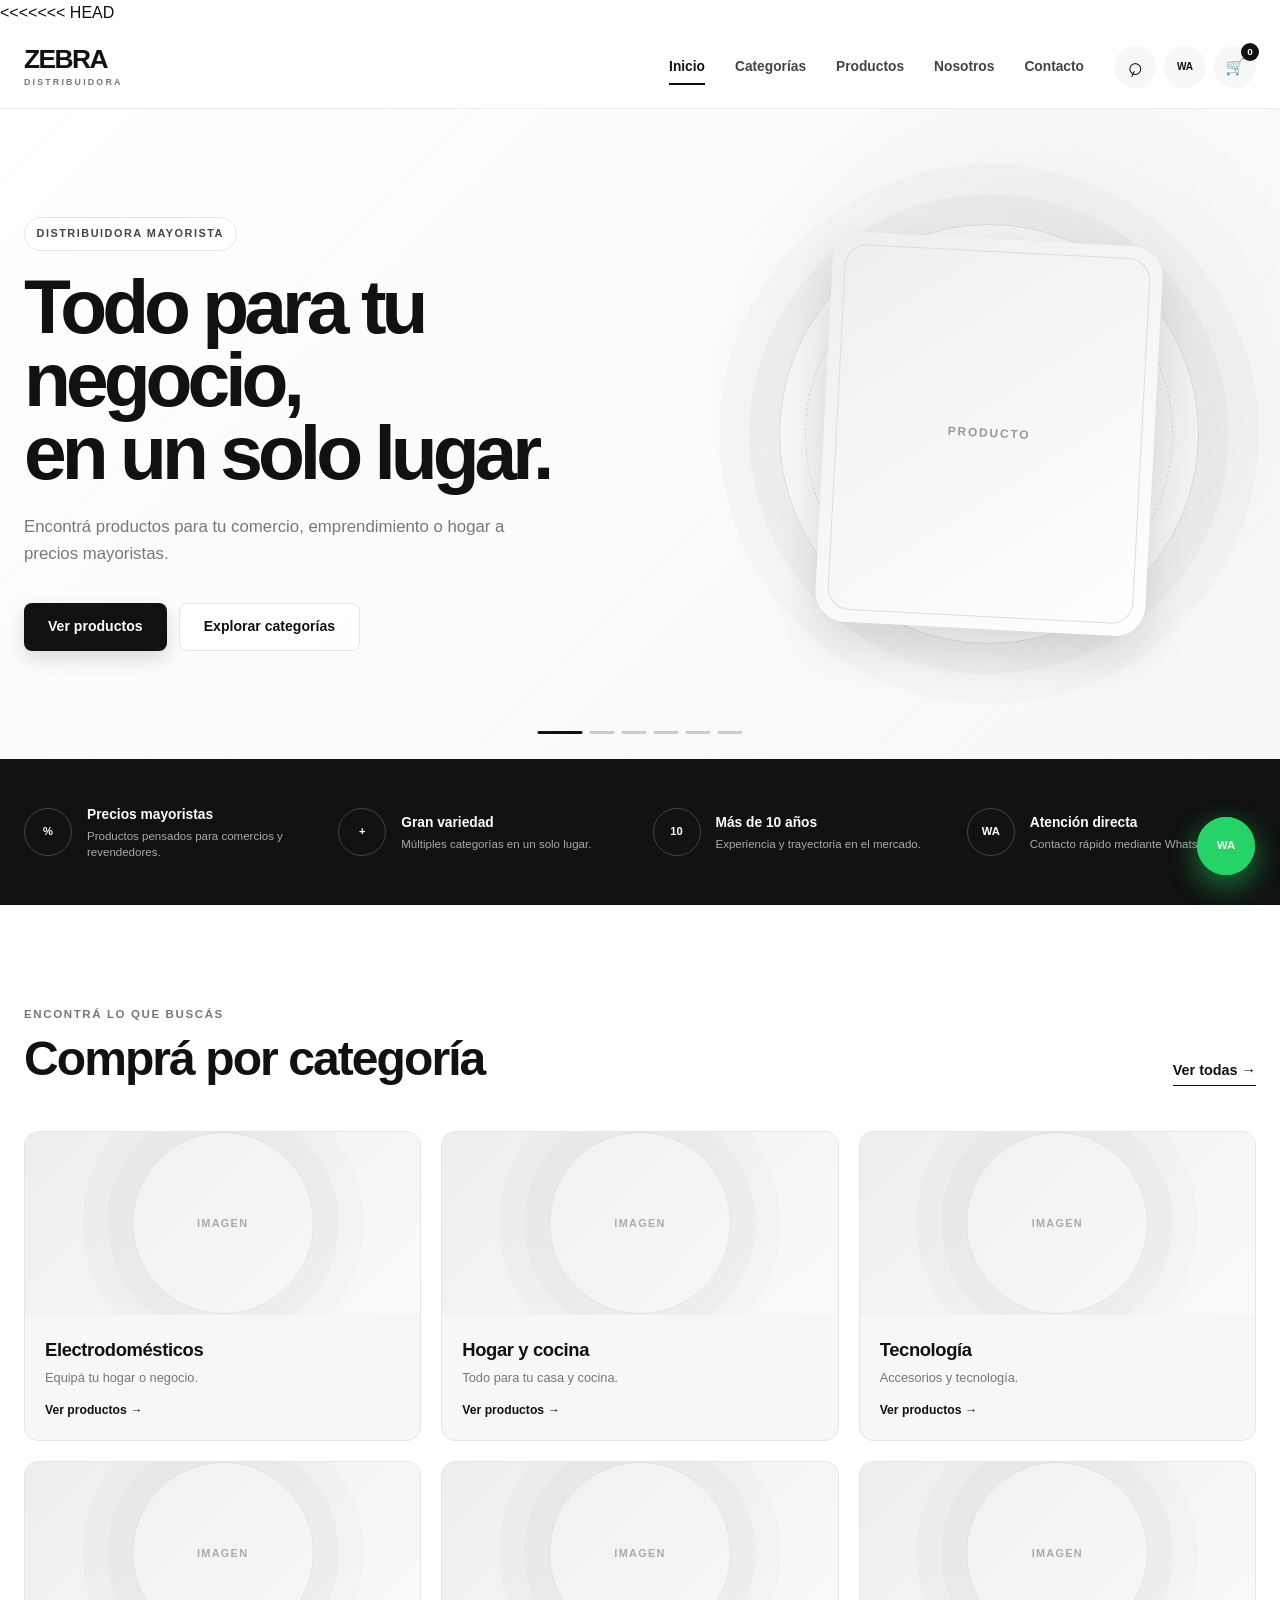
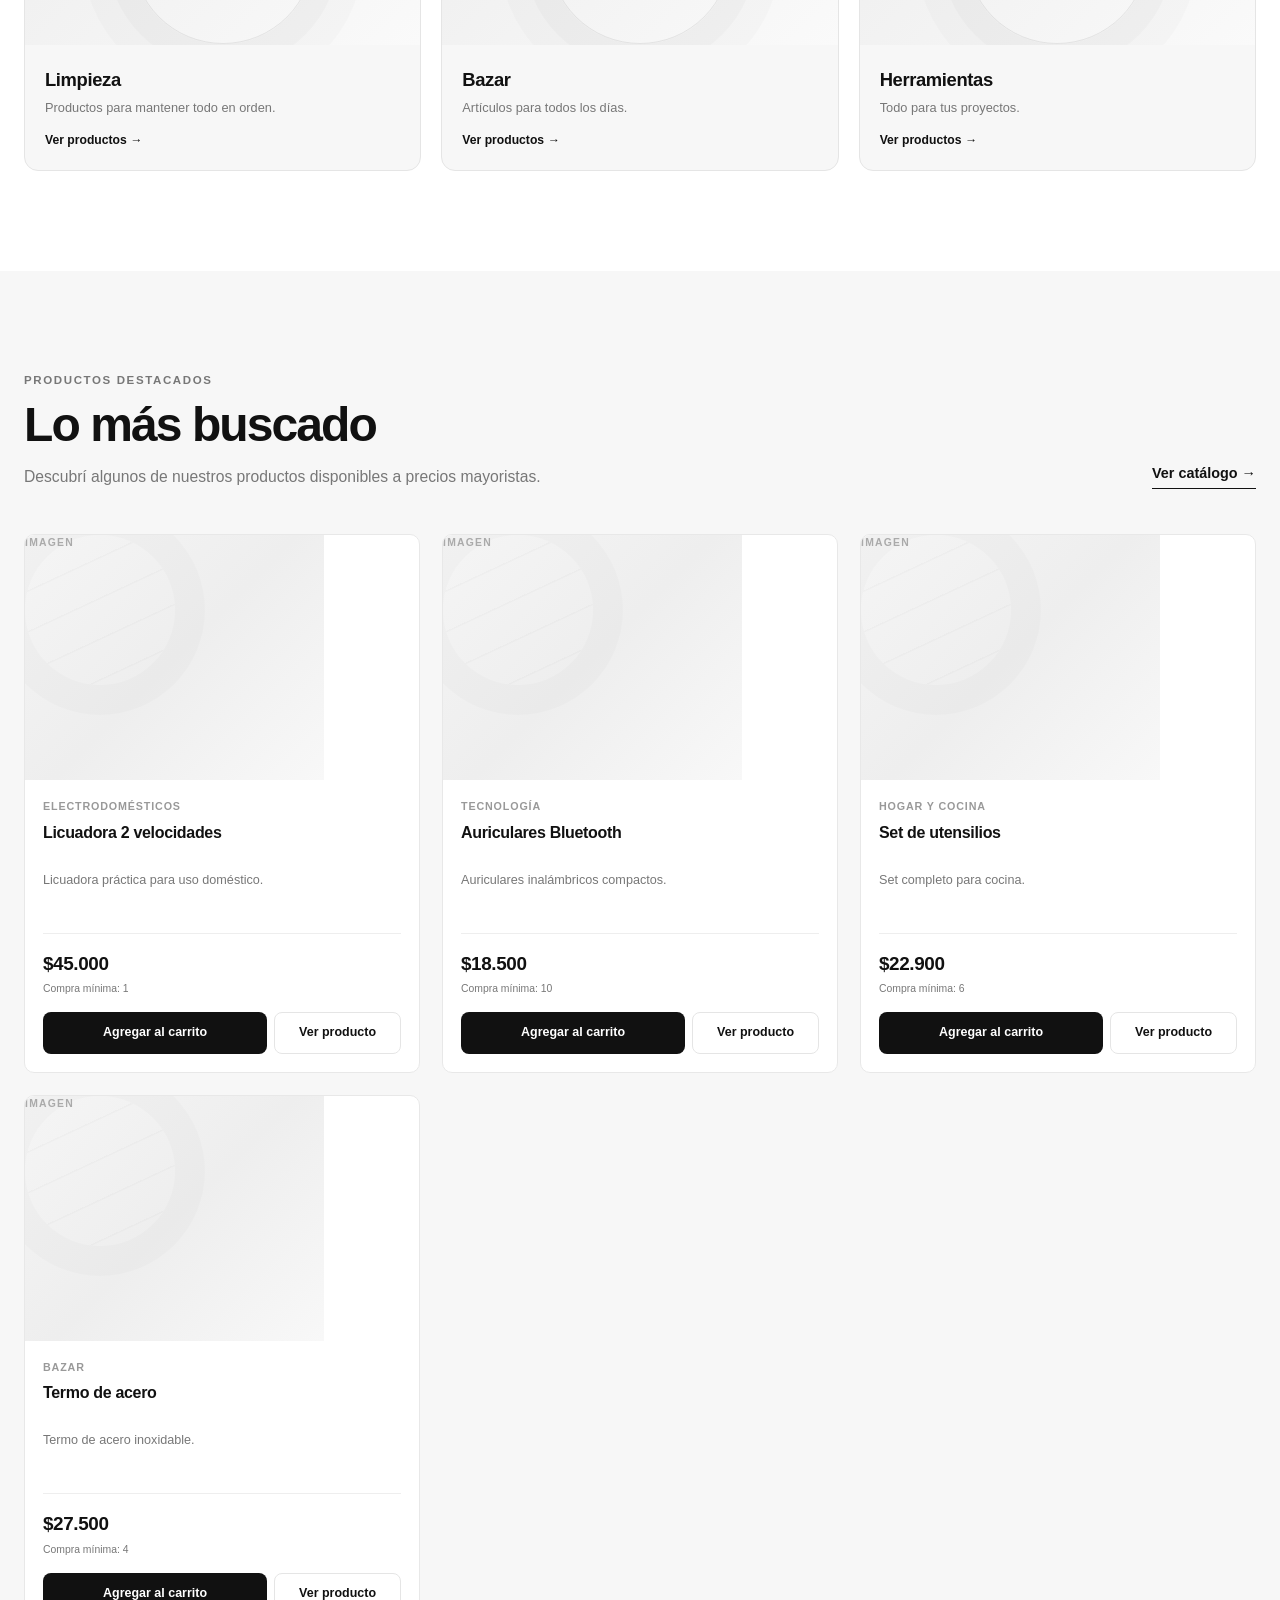
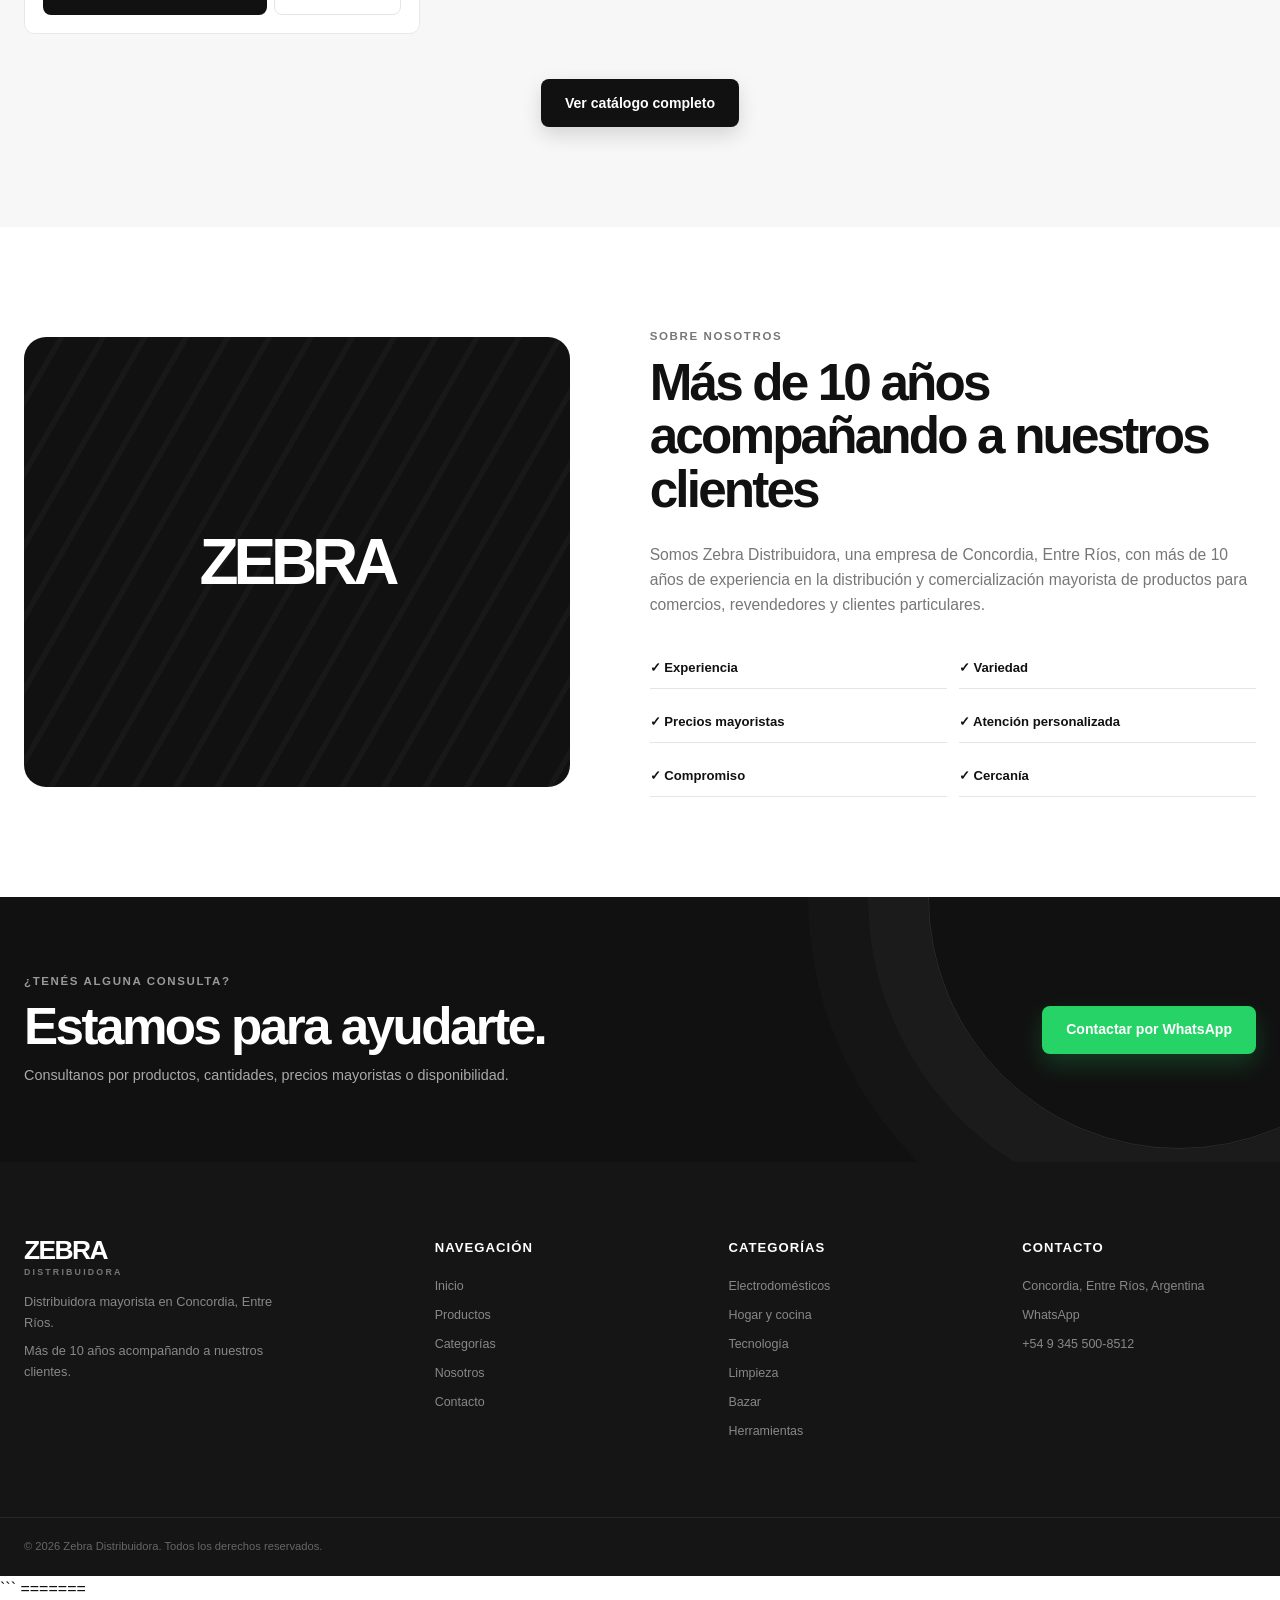
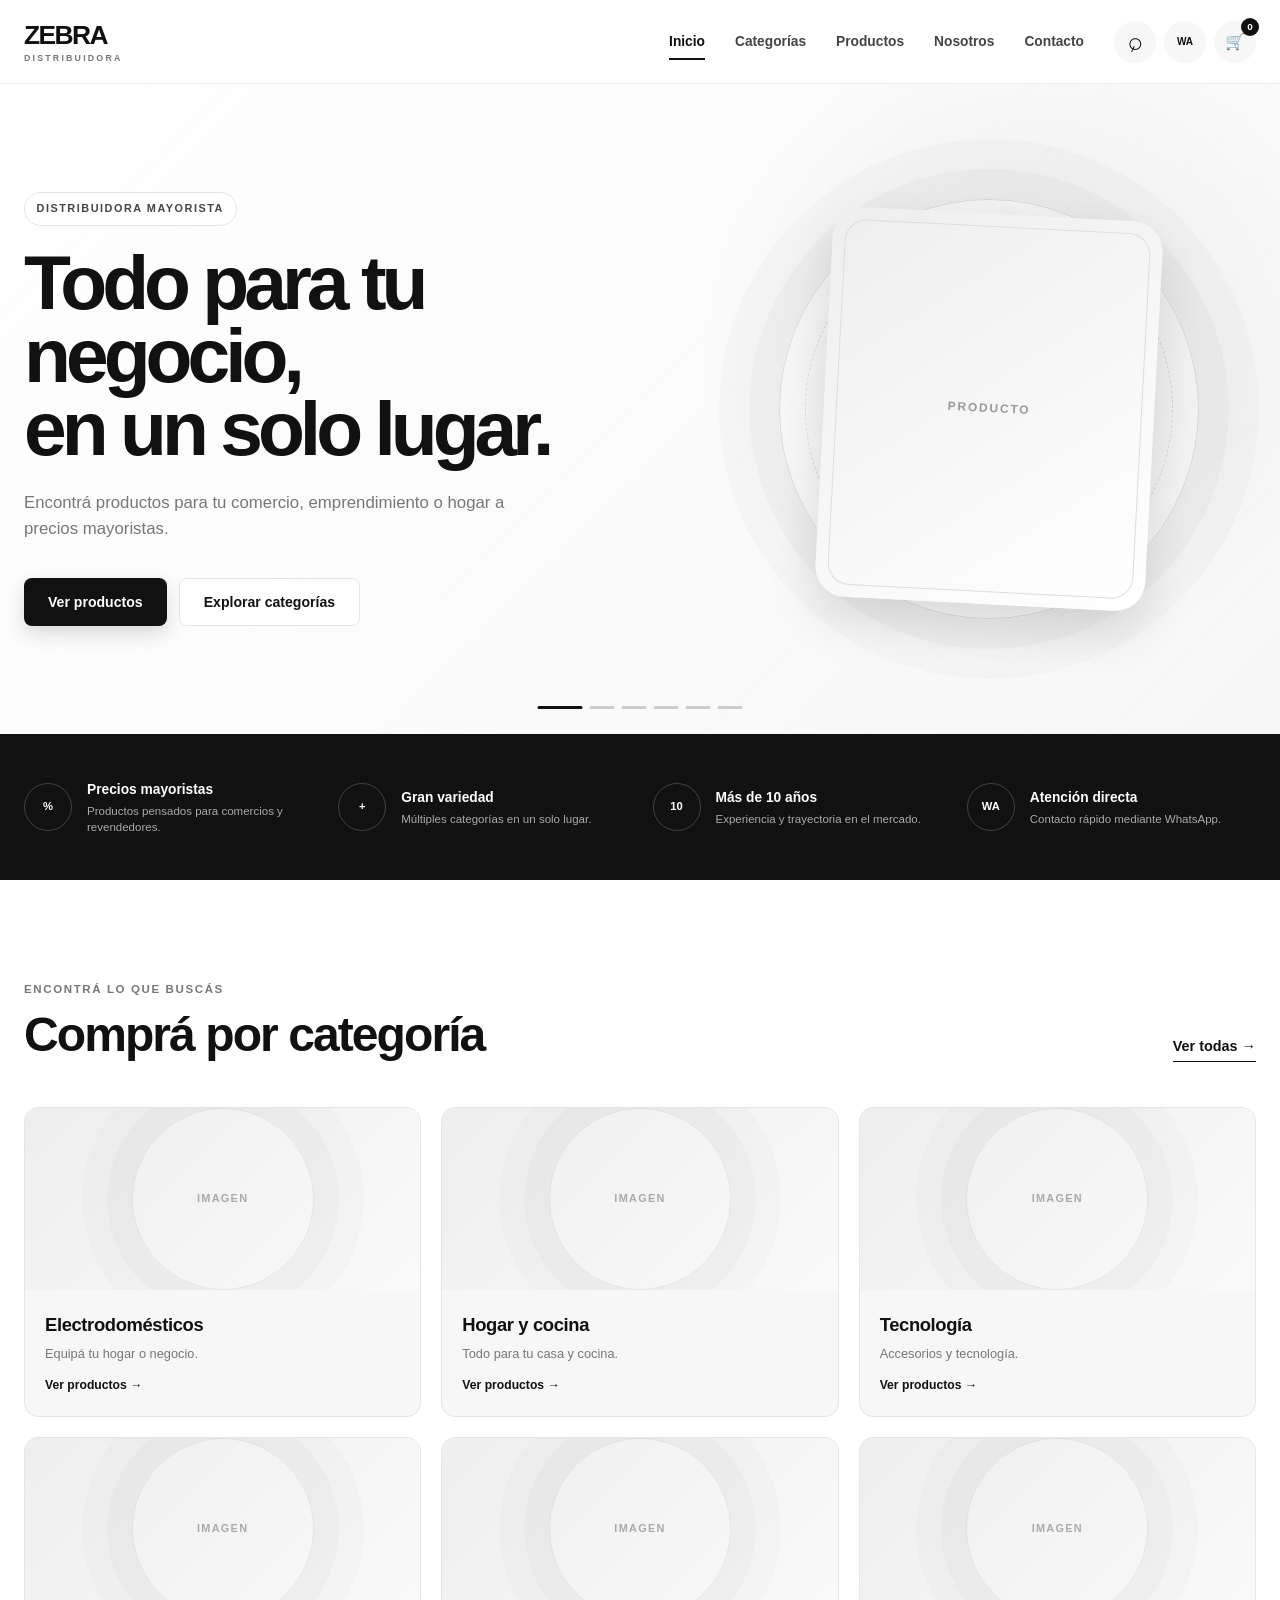
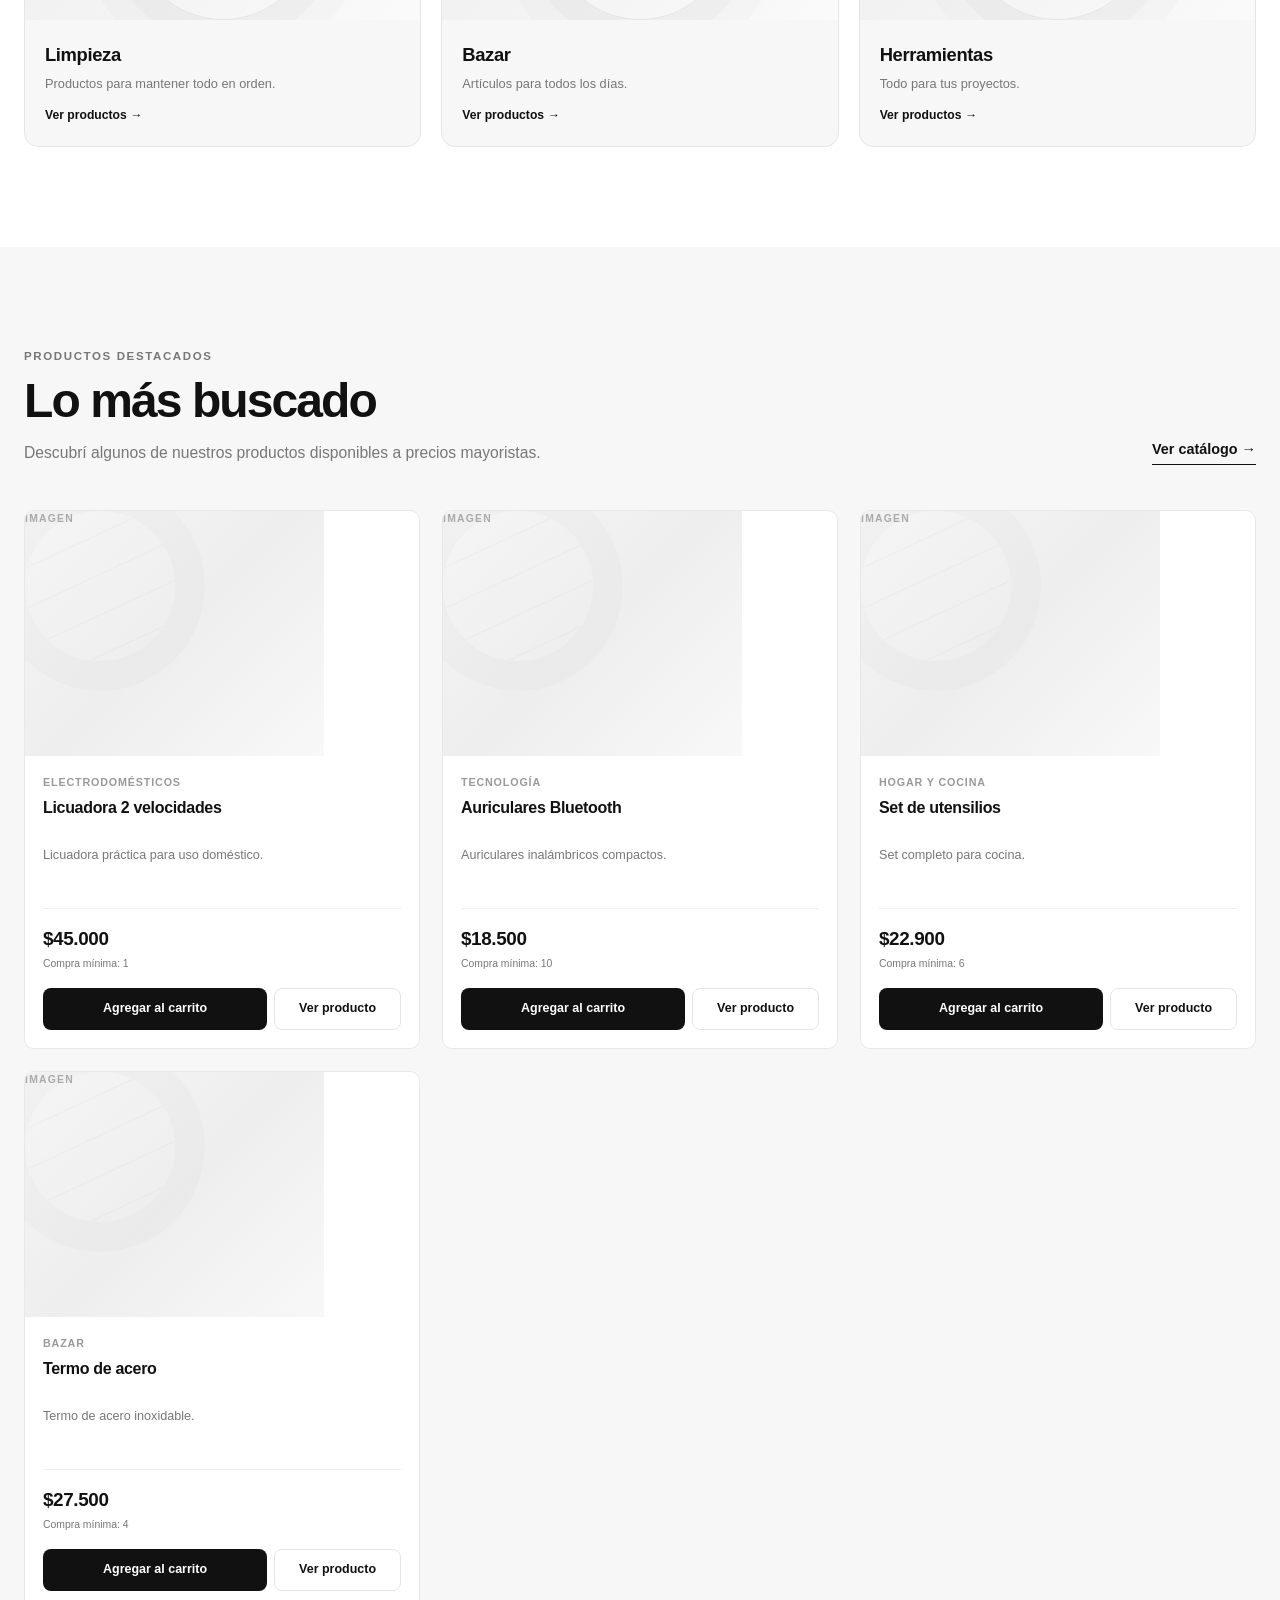
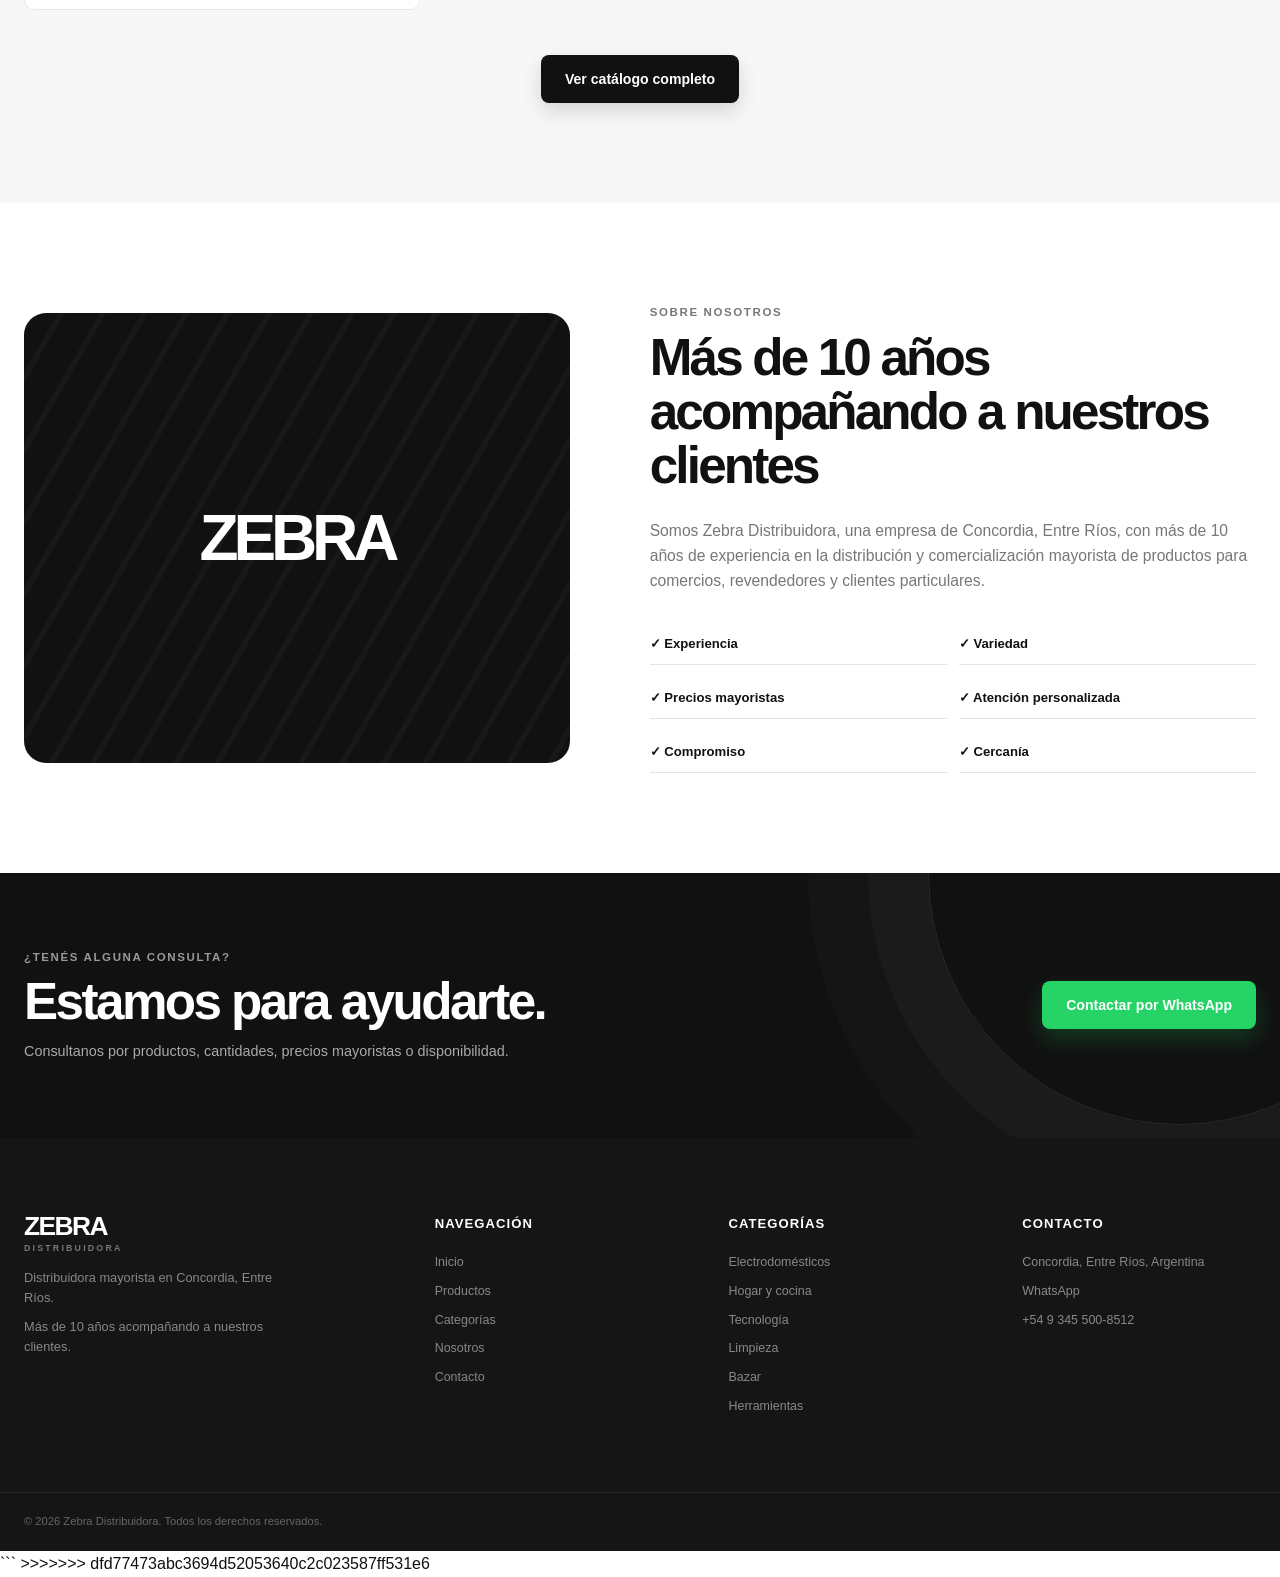
==== commit 97a6ee47: "pruductos, producto y checkout (sin css)" ====
--- a/index.html
+++ b/index.html
@@ -1,3 +1,4 @@
+<<<<<<< HEAD
 <!DOCTYPE html>
 <html lang="es">
 <head>
@@ -863,3 +864,870 @@
 </body>
 </html>
 ```
+=======
+<!DOCTYPE html>
+<html lang="es">
+<head>
+    <meta charset="UTF-8">
+    <meta name="viewport" content="width=device-width, initial-scale=1.0">
+
+    <title>Zebra Distribuidora | Mayorista en Concordia</title>
+
+    <meta
+        name="description"
+        content="Zebra Distribuidora. Productos mayoristas para comercios, revendedores y clientes particulares en Concordia, Entre Ríos."
+    >
+
+    <link rel="stylesheet" href="css/style.css">
+</head>
+
+<body>
+
+    <!-- =========================
+         HEADER
+    ========================== -->
+
+    <header class="header">
+
+        <div class="header-container">
+
+            <!-- Logo -->
+            <a href="index.html" class="logo">
+                <span class="logo-main">ZEBRA</span>
+                <span class="logo-sub">DISTRIBUIDORA</span>
+            </a>
+
+            <!-- Navegación -->
+            <nav class="nav" aria-label="Navegación principal">
+
+                <a href="index.html" class="nav-link active">
+                    Inicio
+                </a>
+
+                <a href="#categorias" class="nav-link">
+                    Categorías
+                </a>
+
+                <a href="productos.html" class="nav-link">
+                    Productos
+                </a>
+
+                <a href="#nosotros" class="nav-link">
+                    Nosotros
+                </a>
+
+                <a href="#contacto" class="nav-link">
+                    Contacto
+                </a>
+
+            </nav>
+
+            <!-- Acciones del header -->
+            <div class="header-actions">
+
+                <!-- Buscador -->
+                <button class="header-action search-button" aria-label="Buscar">
+                    <span>⌕</span>
+                </button>
+
+                <!-- WhatsApp -->
+                <a
+                    href="https://wa.me/5493455008512"
+                    class="header-action whatsapp-button"
+                    target="_blank"
+                    rel="noopener noreferrer"
+                    aria-label="Contactar por WhatsApp"
+                >
+                    <span>WA</span>
+                </a>
+
+                <!-- Carrito -->
+                <a
+                    href="carrito.html"
+                    class="header-action cart-button"
+                    aria-label="Carrito"
+                >
+                    <span>🛒</span>
+                    <span class="cart-count">0</span>
+                </a>
+
+                <!-- Menú mobile -->
+                <button
+                    class="menu-button"
+                    aria-label="Abrir menú"
+                    aria-expanded="false"
+                >
+                    <span></span>
+                    <span></span>
+                    <span></span>
+                </button>
+
+            </div>
+
+        </div>
+
+    </header>
+
+
+    <!-- =========================
+         MAIN
+    ========================== -->
+
+    <main>
+
+        <!-- =========================
+             HERO / CARRUSEL
+        ========================== -->
+
+        <section class="hero">
+
+            <div class="hero-container">
+
+                <div class="hero-content">
+
+                    <span class="hero-tag">
+                        DISTRIBUIDORA MAYORISTA
+                    </span>
+
+                    <h1>
+                        Todo para tu negocio,
+                        <strong>en un solo lugar.</strong>
+                    </h1>
+
+                    <p>
+                        Encontrá productos para tu comercio,
+                        emprendimiento o hogar a precios mayoristas.
+                    </p>
+
+                    <div class="hero-actions">
+
+                        <a href="productos.html" class="button button-primary">
+                            Ver productos
+                        </a>
+
+                        <a href="#categorias" class="button button-secondary">
+                            Explorar categorías
+                        </a>
+
+                    </div>
+
+                </div>
+
+                <!-- Producto / imagen principal -->
+                <div class="hero-visual">
+
+                    <div class="hero-decoration"></div>
+
+                    <div class="hero-product">
+                        <span>PRODUCTO</span>
+                    </div>
+
+                </div>
+
+            </div>
+
+            <!-- Indicadores del carrusel -->
+            <div class="hero-indicators">
+
+                <button class="hero-indicator active" aria-label="Slide 1"></button>
+                <button class="hero-indicator" aria-label="Slide 2"></button>
+                <button class="hero-indicator" aria-label="Slide 3"></button>
+                <button class="hero-indicator" aria-label="Slide 4"></button>
+                <button class="hero-indicator" aria-label="Slide 5"></button>
+                <button class="hero-indicator" aria-label="Slide 6"></button>
+
+            </div>
+
+        </section>
+
+
+        <!-- =========================
+             BENEFICIOS
+        ========================== -->
+
+        <section class="benefits">
+
+            <div class="container benefits-grid">
+
+                <article class="benefit">
+                    <div class="benefit-icon">%</div>
+
+                    <div>
+                        <h3>Precios mayoristas</h3>
+                        <p>
+                            Productos pensados para comercios y revendedores.
+                        </p>
+                    </div>
+                </article>
+
+
+                <article class="benefit">
+                    <div class="benefit-icon">+</div>
+
+                    <div>
+                        <h3>Gran variedad</h3>
+                        <p>
+                            Múltiples categorías en un solo lugar.
+                        </p>
+                    </div>
+                </article>
+
+
+                <article class="benefit">
+                    <div class="benefit-icon">10</div>
+
+                    <div>
+                        <h3>Más de 10 años</h3>
+                        <p>
+                            Experiencia y trayectoria en el mercado.
+                        </p>
+                    </div>
+                </article>
+
+
+                <article class="benefit">
+                    <div class="benefit-icon">WA</div>
+
+                    <div>
+                        <h3>Atención directa</h3>
+                        <p>
+                            Contacto rápido mediante WhatsApp.
+                        </p>
+                    </div>
+                </article>
+
+            </div>
+
+        </section>
+
+
+        <!-- =========================
+             CATEGORÍAS
+        ========================== -->
+
+        <section class="categories section" id="categorias">
+
+            <div class="container">
+
+                <div class="section-header">
+
+                    <div>
+                        <span class="section-tag">
+                            ENCONTRÁ LO QUE BUSCÁS
+                        </span>
+
+                        <h2>
+                            Comprá por categoría
+                        </h2>
+                    </div>
+
+                    <a href="productos.html" class="section-link">
+                        Ver todas →
+                    </a>
+
+                </div>
+
+
+                <div class="categories-grid">
+
+                    <a href="productos.html?categoria=electrodomesticos"
+                       class="category-card">
+
+                        <div class="category-image">
+                            <span>IMAGEN</span>
+                        </div>
+
+                        <div class="category-content">
+                            <h3>Electrodomésticos</h3>
+                            <p>Equipá tu hogar o negocio.</p>
+                            <span class="category-link">
+                                Ver productos →
+                            </span>
+                        </div>
+
+                    </a>
+
+
+                    <a href="productos.html?categoria=hogar-cocina"
+                       class="category-card">
+
+                        <div class="category-image">
+                            <span>IMAGEN</span>
+                        </div>
+
+                        <div class="category-content">
+                            <h3>Hogar y cocina</h3>
+                            <p>Todo para tu casa y cocina.</p>
+                            <span class="category-link">
+                                Ver productos →
+                            </span>
+                        </div>
+
+                    </a>
+
+
+                    <a href="productos.html?categoria=tecnologia"
+                       class="category-card">
+
+                        <div class="category-image">
+                            <span>IMAGEN</span>
+                        </div>
+
+                        <div class="category-content">
+                            <h3>Tecnología</h3>
+                            <p>Accesorios y tecnología.</p>
+                            <span class="category-link">
+                                Ver productos →
+                            </span>
+                        </div>
+
+                    </a>
+
+
+                    <a href="productos.html?categoria=limpieza"
+                       class="category-card">
+
+                        <div class="category-image">
+                            <span>IMAGEN</span>
+                        </div>
+
+                        <div class="category-content">
+                            <h3>Limpieza</h3>
+                            <p>Productos para mantener todo en orden.</p>
+                            <span class="category-link">
+                                Ver productos →
+                            </span>
+                        </div>
+
+                    </a>
+
+
+                    <a href="productos.html?categoria=bazar"
+                       class="category-card">
+
+                        <div class="category-image">
+                            <span>IMAGEN</span>
+                        </div>
+
+                        <div class="category-content">
+                            <h3>Bazar</h3>
+                            <p>Artículos para todos los días.</p>
+                            <span class="category-link">
+                                Ver productos →
+                            </span>
+                        </div>
+
+                    </a>
+
+
+                    <a href="productos.html?categoria=herramientas"
+                       class="category-card">
+
+                        <div class="category-image">
+                            <span>IMAGEN</span>
+                        </div>
+
+                        <div class="category-content">
+                            <h3>Herramientas</h3>
+                            <p>Todo para tus proyectos.</p>
+                            <span class="category-link">
+                                Ver productos →
+                            </span>
+                        </div>
+
+                    </a>
+
+                </div>
+
+            </div>
+
+        </section>
+
+
+        <!-- =========================
+             PRODUCTOS DESTACADOS
+        ========================== -->
+
+        <section class="featured section">
+
+            <div class="container">
+
+                <div class="section-header">
+
+                    <div>
+                        <span class="section-tag">
+                            PRODUCTOS DESTACADOS
+                        </span>
+
+                        <h2>
+                            Lo más buscado
+                        </h2>
+
+                        <p>
+                            Descubrí algunos de nuestros productos disponibles
+                            a precios mayoristas.
+                        </p>
+                    </div>
+
+                    <a href="productos.html" class="section-link">
+                        Ver catálogo →
+                    </a>
+
+                </div>
+
+
+                <div class="products-grid">
+
+                    <!-- Producto 1 -->
+                    <article class="product-card">
+
+                        <a href="producto.html?id=1" class="product-image">
+                            <span>IMAGEN</span>
+                        </a>
+
+                        <div class="product-content">
+
+                            <span class="product-category">
+                                Electrodomésticos
+                            </span>
+
+                            <h3>
+                                Licuadora 2 velocidades
+                            </h3>
+
+                            <p class="product-description">
+                                Licuadora práctica para uso doméstico.
+                            </p>
+
+                            <div class="product-bottom">
+
+                                <div>
+                                    <span class="product-price">
+                                        $45.000
+                                    </span>
+
+                                    <span class="product-minimum">
+                                        Compra mínima: 1
+                                    </span>
+                                </div>
+
+                            </div>
+
+                            <div class="product-actions">
+
+                                <button class="button button-cart">
+                                    Agregar al carrito
+                                </button>
+
+                                <a
+                                    href="producto.html?id=1"
+                                    class="button button-outline"
+                                >
+                                    Ver producto
+                                </a>
+
+                            </div>
+
+                        </div>
+
+                    </article>
+
+
+                    <!-- Producto 2 -->
+                    <article class="product-card">
+
+                        <a href="producto.html?id=2" class="product-image">
+                            <span>IMAGEN</span>
+                        </a>
+
+                        <div class="product-content">
+
+                            <span class="product-category">
+                                Tecnología
+                            </span>
+
+                            <h3>
+                                Auriculares Bluetooth
+                            </h3>
+
+                            <p class="product-description">
+                                Auriculares inalámbricos compactos.
+                            </p>
+
+                            <div class="product-bottom">
+
+                                <div>
+                                    <span class="product-price">
+                                        $18.500
+                                    </span>
+
+                                    <span class="product-minimum">
+                                        Compra mínima: 10
+                                    </span>
+                                </div>
+
+                            </div>
+
+                            <div class="product-actions">
+
+                                <button class="button button-cart">
+                                    Agregar al carrito
+                                </button>
+
+                                <a
+                                    href="producto.html?id=2"
+                                    class="button button-outline"
+                                >
+                                    Ver producto
+                                </a>
+
+                            </div>
+
+                        </div>
+
+                    </article>
+
+
+                    <!-- Producto 3 -->
+                    <article class="product-card">
+
+                        <a href="producto.html?id=3" class="product-image">
+                            <span>IMAGEN</span>
+                        </a>
+
+                        <div class="product-content">
+
+                            <span class="product-category">
+                                Hogar y cocina
+                            </span>
+
+                            <h3>
+                                Set de utensilios
+                            </h3>
+
+                            <p class="product-description">
+                                Set completo para cocina.
+                            </p>
+
+                            <div class="product-bottom">
+
+                                <div>
+                                    <span class="product-price">
+                                        $22.900
+                                    </span>
+
+                                    <span class="product-minimum">
+                                        Compra mínima: 6
+                                    </span>
+                                </div>
+
+                            </div>
+
+                            <div class="product-actions">
+
+                                <button class="button button-cart">
+                                    Agregar al carrito
+                                </button>
+
+                                <a
+                                    href="producto.html?id=3"
+                                    class="button button-outline"
+                                >
+                                    Ver producto
+                                </a>
+
+                            </div>
+
+                        </div>
+
+                    </article>
+
+
+                    <!-- Producto 4 -->
+                    <article class="product-card">
+
+                        <a href="producto.html?id=4" class="product-image">
+                            <span>IMAGEN</span>
+                        </a>
+
+                        <div class="product-content">
+
+                            <span class="product-category">
+                                Bazar
+                            </span>
+
+                            <h3>
+                                Termo de acero
+                            </h3>
+
+                            <p class="product-description">
+                                Termo de acero inoxidable.
+                            </p>
+
+                            <div class="product-bottom">
+
+                                <div>
+                                    <span class="product-price">
+                                        $27.500
+                                    </span>
+
+                                    <span class="product-minimum">
+                                        Compra mínima: 4
+                                    </span>
+                                </div>
+
+                            </div>
+
+                            <div class="product-actions">
+
+                                <button class="button button-cart">
+                                    Agregar al carrito
+                                </button>
+
+                                <a
+                                    href="producto.html?id=4"
+                                    class="button button-outline"
+                                >
+                                    Ver producto
+                                </a>
+
+                            </div>
+
+                        </div>
+
+                    </article>
+
+                </div>
+
+
+                <div class="catalog-button">
+
+                    <a href="productos.html" class="button button-primary">
+                        Ver catálogo completo
+                    </a>
+
+                </div>
+
+            </div>
+
+        </section>
+
+
+        <!-- =========================
+             NOSOTROS
+        ========================== -->
+
+        <section class="about section" id="nosotros">
+
+            <div class="container about-container">
+
+                <div class="about-visual">
+                    <div class="about-pattern"></div>
+                    <span>ZEBRA</span>
+                </div>
+
+                <div class="about-content">
+
+                    <span class="section-tag">
+                        SOBRE NOSOTROS
+                    </span>
+
+                    <h2>
+                        Más de 10 años acompañando
+                        a nuestros clientes
+                    </h2>
+
+                    <p>
+                        Somos Zebra Distribuidora, una empresa de Concordia,
+                        Entre Ríos, con más de 10 años de experiencia en la
+                        distribución y comercialización mayorista de productos
+                        para comercios, revendedores y clientes particulares.
+                    </p>
+
+                    <div class="about-features">
+
+                        <span>✓ Experiencia</span>
+                        <span>✓ Variedad</span>
+                        <span>✓ Precios mayoristas</span>
+                        <span>✓ Atención personalizada</span>
+                        <span>✓ Compromiso</span>
+                        <span>✓ Cercanía</span>
+
+                    </div>
+
+                </div>
+
+            </div>
+
+        </section>
+
+
+        <!-- =========================
+             CTA
+        ========================== -->
+
+        <section class="cta">
+
+            <div class="container cta-container">
+
+                <div>
+                    <span class="section-tag">
+                        ¿TENÉS ALGUNA CONSULTA?
+                    </span>
+
+                    <h2>
+                        Estamos para ayudarte.
+                    </h2>
+
+                    <p>
+                        Consultanos por productos, cantidades,
+                        precios mayoristas o disponibilidad.
+                    </p>
+                </div>
+
+                <a
+                    href="https://wa.me/5493455008512?text=Hola%20Zebra%2C%20quiero%20hacer%20una%20consulta."
+                    class="button button-whatsapp"
+                    target="_blank"
+                    rel="noopener noreferrer"
+                >
+                    Contactar por WhatsApp
+                </a>
+
+            </div>
+
+        </section>
+
+    </main>
+
+
+    <!-- =========================
+         FOOTER
+    ========================== -->
+
+    <footer class="footer" id="contacto">
+
+        <div class="container footer-grid">
+
+            <div class="footer-brand">
+
+                <a href="index.html" class="logo footer-logo">
+                    <span class="logo-main">ZEBRA</span>
+                    <span class="logo-sub">DISTRIBUIDORA</span>
+                </a>
+
+                <p>
+                    Distribuidora mayorista en Concordia,
+                    Entre Ríos.
+                </p>
+
+                <p>
+                    Más de 10 años acompañando a nuestros clientes.
+                </p>
+
+            </div>
+
+
+            <div class="footer-column">
+
+                <h3>Navegación</h3>
+
+                <a href="index.html">Inicio</a>
+                <a href="productos.html">Productos</a>
+                <a href="#categorias">Categorías</a>
+                <a href="#nosotros">Nosotros</a>
+                <a href="#contacto">Contacto</a>
+
+            </div>
+
+
+            <div class="footer-column">
+
+                <h3>Categorías</h3>
+
+                <a href="productos.html?categoria=electrodomesticos">
+                    Electrodomésticos
+                </a>
+
+                <a href="productos.html?categoria=hogar-cocina">
+                    Hogar y cocina
+                </a>
+
+                <a href="productos.html?categoria=tecnologia">
+                    Tecnología
+                </a>
+
+                <a href="productos.html?categoria=limpieza">
+                    Limpieza
+                </a>
+
+                <a href="productos.html?categoria=bazar">
+                    Bazar
+                </a>
+
+                <a href="productos.html?categoria=herramientas">
+                    Herramientas
+                </a>
+
+            </div>
+
+
+            <div class="footer-column">
+
+                <h3>Contacto</h3>
+
+                <p>
+                    Concordia, Entre Ríos, Argentina
+                </p>
+
+                <a
+                    href="https://wa.me/5493455008512"
+                    target="_blank"
+                    rel="noopener noreferrer"
+                >
+                    WhatsApp
+                </a>
+
+                <p>
+                    +54 9 345 500-8512
+                </p>
+
+            </div>
+
+        </div>
+
+
+        <div class="footer-bottom">
+
+            <div class="container">
+
+                <p>
+                    © 2026 Zebra Distribuidora. Todos los derechos reservados.
+                </p>
+
+            </div>
+
+        </div>
+
+    </footer>
+
+
+    <!-- =========================
+         WHATSAPP FLOTANTE
+    ========================== -->
+
+    <a
+        href="https://wa.me/5493455008512?text=Hola%20Zebra%2C%20quiero%20hacer%20una%20consulta."
+        class="whatsapp-float"
+        target="_blank"
+        rel="noopener noreferrer"
+        aria-label="Contactar por WhatsApp"
+    >
+        <span>WA</span>
+    </a>
+
+
+</body>
+</html>
+```
+>>>>>>> dfd77473abc3694d52053640c2c023587ff531e6
--- a/css/style.css
+++ b/css/style.css
@@ -4433,3 +4433,2797 @@
     }
 
 }
+
+/* =========================================================
+   ZEBRA DISTRIBUIDORA
+   STYLE.CSS
+   ========================================================= */
+
+
+/* =========================================================
+   1. VARIABLES
+   ========================================================= */
+
+:root {
+    --black: #111111;
+    --black-soft: #1c1c1c;
+    --gray-dark: #444444;
+    --gray: #777777;
+    --gray-light: #eeeeee;
+    --gray-lighter: #f7f7f7;
+    --white: #ffffff;
+
+    --whatsapp: #25d366;
+
+    --border: #e5e5e5;
+
+    --shadow-sm:
+        0 4px 14px rgba(0, 0, 0, 0.06);
+
+    --shadow-md:
+        0 10px 30px rgba(0, 0, 0, 0.09);
+
+    --shadow-lg:
+        0 20px 50px rgba(0, 0, 0, 0.12);
+
+    --radius-sm: 8px;
+    --radius-md: 14px;
+    --radius-lg: 22px;
+
+    --container: 1240px;
+
+    --transition:
+        0.25s ease;
+}
+
+
+/* =========================================================
+   2. RESET
+   ========================================================= */
+
+* {
+    margin: 0;
+    padding: 0;
+    box-sizing: border-box;
+}
+
+html {
+    scroll-behavior: smooth;
+}
+
+body {
+    font-family:
+        Inter,
+        "Segoe UI",
+        Roboto,
+        Helvetica,
+        Arial,
+        sans-serif;
+
+    color: var(--black);
+    background: var(--white);
+
+    line-height: 1.6;
+
+    overflow-x: hidden;
+}
+
+a {
+    color: inherit;
+    text-decoration: none;
+}
+
+button,
+input,
+textarea,
+select {
+    font: inherit;
+}
+
+button {
+    border: none;
+    background: none;
+    cursor: pointer;
+}
+
+img {
+    display: block;
+    max-width: 100%;
+}
+
+ul {
+    list-style: none;
+}
+
+
+/* =========================================================
+   3. UTILIDADES
+   ========================================================= */
+
+.container {
+    width: min(
+        calc(100% - 48px),
+        var(--container)
+    );
+
+    margin-inline: auto;
+}
+
+.section {
+    padding: 100px 0;
+}
+
+.section-tag {
+    display: inline-block;
+
+    margin-bottom: 10px;
+
+    color: var(--gray);
+
+    font-size: 0.72rem;
+    font-weight: 700;
+
+    letter-spacing: 0.14em;
+    text-transform: uppercase;
+}
+
+.section-header {
+    display: flex;
+    align-items: flex-end;
+    justify-content: space-between;
+
+    gap: 30px;
+
+    margin-bottom: 45px;
+}
+
+.section-header h2 {
+    font-size: clamp(2rem, 4vw, 3rem);
+    line-height: 1.1;
+    letter-spacing: -0.04em;
+}
+
+.section-header p {
+    max-width: 600px;
+
+    margin-top: 12px;
+
+    color: var(--gray);
+
+    font-size: 0.98rem;
+}
+
+.section-link {
+    flex-shrink: 0;
+
+    font-size: 0.9rem;
+    font-weight: 700;
+
+    border-bottom: 1px solid var(--black);
+
+    padding-bottom: 3px;
+
+    transition:
+        color var(--transition),
+        border-color var(--transition);
+}
+
+.section-link:hover {
+    color: var(--gray);
+    border-color: var(--gray);
+}
+
+
+/* =========================================================
+   4. BOTONES
+   ========================================================= */
+
+.button {
+    display: inline-flex;
+
+    align-items: center;
+    justify-content: center;
+
+    min-height: 48px;
+
+    padding: 0 24px;
+
+    border-radius: 8px;
+
+    font-size: 0.88rem;
+    font-weight: 700;
+
+    transition:
+        transform var(--transition),
+        background var(--transition),
+        color var(--transition),
+        border-color var(--transition),
+        box-shadow var(--transition);
+}
+
+.button:hover {
+    transform: translateY(-2px);
+}
+
+.button-primary {
+    color: var(--white);
+    background: var(--black);
+
+    box-shadow:
+        0 8px 20px rgba(0, 0, 0, 0.14);
+}
+
+.button-primary:hover {
+    background: var(--black-soft);
+
+    box-shadow:
+        0 12px 25px rgba(0, 0, 0, 0.18);
+}
+
+.button-secondary {
+    color: var(--black);
+
+    background: rgba(255, 255, 255, 0.8);
+
+    border: 1px solid var(--border);
+}
+
+.button-secondary:hover {
+    background: var(--white);
+
+    border-color: #cccccc;
+}
+
+.button-outline {
+    min-height: 42px;
+
+    color: var(--black);
+
+    background: var(--white);
+
+    border: 1px solid var(--border);
+
+    font-size: 0.78rem;
+}
+
+.button-outline:hover {
+    border-color: var(--black);
+}
+
+.button-cart {
+    width: 100%;
+
+    min-height: 42px;
+
+    color: var(--white);
+    background: var(--black);
+
+    font-size: 0.78rem;
+}
+
+.button-cart:hover {
+    background: var(--gray-dark);
+}
+
+.button-whatsapp {
+    color: var(--white);
+
+    background: var(--whatsapp);
+
+    box-shadow:
+        0 10px 25px rgba(37, 211, 102, 0.22);
+}
+
+.button-whatsapp:hover {
+    background: #20bd5a;
+}
+
+
+/* =========================================================
+   5. HEADER
+   ========================================================= */
+
+.header {
+    position: sticky;
+    top: 0;
+    z-index: 1000;
+
+    width: 100%;
+
+    background:
+        rgba(255, 255, 255, 0.94);
+
+    border-bottom: 1px solid rgba(0, 0, 0, 0.07);
+
+    backdrop-filter: blur(14px);
+}
+
+.header-container {
+    width: min(
+        calc(100% - 48px),
+        var(--container)
+    );
+
+    min-height: 82px;
+
+    margin-inline: auto;
+
+    display: flex;
+    align-items: center;
+    justify-content: space-between;
+
+    gap: 30px;
+}
+
+
+/* Logo */
+
+.logo {
+    display: flex;
+    flex-direction: column;
+
+    flex-shrink: 0;
+
+    line-height: 1;
+}
+
+.logo-main {
+    font-size: 1.65rem;
+    font-weight: 900;
+
+    letter-spacing: -0.06em;
+}
+
+.logo-sub {
+    margin-top: 5px;
+
+    color: var(--gray);
+
+    font-size: 0.55rem;
+    font-weight: 700;
+
+    letter-spacing: 0.25em;
+}
+
+
+/* Navigation */
+
+.nav {
+    display: flex;
+    align-items: center;
+
+    gap: 30px;
+
+    margin-left: auto;
+}
+
+.nav-link {
+    position: relative;
+
+    color: var(--gray-dark);
+
+    font-size: 0.86rem;
+    font-weight: 600;
+
+    transition: color var(--transition);
+}
+
+.nav-link::after {
+    content: "";
+
+    position: absolute;
+
+    left: 0;
+    bottom: -7px;
+
+    width: 0;
+    height: 2px;
+
+    background: var(--black);
+
+    transition: width var(--transition);
+}
+
+.nav-link:hover,
+.nav-link.active {
+    color: var(--black);
+}
+
+.nav-link:hover::after,
+.nav-link.active::after {
+    width: 100%;
+}
+
+
+/* Header actions */
+
+.header-actions {
+    display: flex;
+    align-items: center;
+
+    gap: 8px;
+}
+
+.header-action {
+    position: relative;
+
+    display: flex;
+    align-items: center;
+    justify-content: center;
+
+    width: 42px;
+    height: 42px;
+
+    border-radius: 50%;
+
+    color: var(--black);
+
+    background: var(--gray-lighter);
+
+    transition:
+        background var(--transition),
+        transform var(--transition);
+}
+
+.header-action:hover {
+    background: var(--gray-light);
+
+    transform: translateY(-2px);
+}
+
+.search-button span {
+    font-size: 1.6rem;
+
+    line-height: 1;
+
+    transform: rotate(-20deg);
+}
+
+.whatsapp-button span {
+    font-size: 0.63rem;
+    font-weight: 900;
+}
+
+.cart-button span:first-child {
+    font-size: 1rem;
+}
+
+.cart-count {
+    position: absolute;
+
+    top: -3px;
+    right: -3px;
+
+    display: flex;
+    align-items: center;
+    justify-content: center;
+
+    width: 18px;
+    height: 18px;
+
+    border-radius: 50%;
+
+    color: var(--white);
+    background: var(--black);
+
+    font-size: 0.62rem;
+    font-weight: 800;
+}
+
+
+/* Mobile menu */
+
+.menu-button {
+    display: none;
+
+    width: 42px;
+    height: 42px;
+
+    padding: 10px;
+
+    border-radius: 8px;
+
+    background: var(--gray-lighter);
+}
+
+.menu-button span {
+    display: block;
+
+    width: 100%;
+    height: 2px;
+
+    margin: 5px 0;
+
+    background: var(--black);
+
+    transition: transform var(--transition);
+}
+
+
+/* =========================================================
+   6. HERO
+   ========================================================= */
+
+.hero {
+    position: relative;
+
+    min-height: 650px;
+
+    display: flex;
+    align-items: center;
+
+    overflow: hidden;
+
+    background:
+        radial-gradient(
+            circle at 80% 40%,
+            rgba(0, 0, 0, 0.06),
+            transparent 30%
+        ),
+        linear-gradient(
+            135deg,
+            #ffffff 0%,
+            #f7f7f7 100%
+        );
+}
+
+.hero::before {
+    content: "";
+
+    position: absolute;
+
+    inset: 0;
+
+    opacity: 0.35;
+
+    background-image:
+        linear-gradient(
+            135deg,
+            transparent 45%,
+            rgba(0, 0, 0, 0.035) 46%,
+            transparent 47%
+        );
+
+    background-size: 80px 80px;
+
+    pointer-events: none;
+}
+
+.hero-container {
+    position: relative;
+    z-index: 1;
+
+    width: min(
+        calc(100% - 48px),
+        var(--container)
+    );
+
+    margin-inline: auto;
+
+    display: grid;
+
+    grid-template-columns:
+        minmax(0, 1fr)
+        minmax(400px, 0.85fr);
+
+    align-items: center;
+
+    gap: 70px;
+}
+
+.hero-content {
+    max-width: 650px;
+}
+
+.hero-tag {
+    display: inline-block;
+
+    margin-bottom: 20px;
+
+    padding: 7px 12px;
+
+    color: var(--gray-dark);
+
+    background: rgba(255, 255, 255, 0.75);
+
+    border: 1px solid var(--border);
+
+    border-radius: 50px;
+
+    font-size: 0.68rem;
+    font-weight: 800;
+
+    letter-spacing: 0.14em;
+}
+
+.hero h1 {
+    max-width: 650px;
+
+    font-size: clamp(
+        3rem,
+        6vw,
+        5.8rem
+    );
+
+    line-height: 0.95;
+
+    letter-spacing: -0.065em;
+}
+
+.hero h1 strong {
+    display: block;
+
+    font-weight: 900;
+}
+
+.hero-content > p {
+    max-width: 520px;
+
+    margin-top: 25px;
+
+    color: var(--gray);
+
+    font-size: 1.05rem;
+}
+
+.hero-actions {
+    display: flex;
+    align-items: center;
+
+    flex-wrap: wrap;
+
+    gap: 12px;
+
+    margin-top: 35px;
+}
+
+
+/* Hero visual */
+
+.hero-visual {
+    position: relative;
+
+    min-height: 500px;
+
+    display: flex;
+    align-items: center;
+    justify-content: center;
+}
+
+.hero-decoration {
+    position: absolute;
+
+    width: 420px;
+    height: 420px;
+
+    border-radius: 50%;
+
+    border: 1px solid rgba(0, 0, 0, 0.12);
+
+    box-shadow:
+        0 0 0 30px rgba(0, 0, 0, 0.025),
+        0 0 0 60px rgba(0, 0, 0, 0.018);
+}
+
+.hero-decoration::before,
+.hero-decoration::after {
+    content: "";
+
+    position: absolute;
+
+    inset: 25px;
+
+    border-radius: 50%;
+
+    border: 1px dashed rgba(0, 0, 0, 0.12);
+}
+
+.hero-decoration::after {
+    inset: 70px;
+
+    border-style: solid;
+
+    opacity: 0.6;
+}
+
+.hero-product {
+    position: relative;
+    z-index: 2;
+
+    width: 330px;
+    height: 390px;
+
+    display: flex;
+    align-items: center;
+    justify-content: center;
+
+    color: #999;
+
+    background:
+        linear-gradient(
+            145deg,
+            #eeeeee,
+            #ffffff
+        );
+
+    border-radius: 30px;
+
+    box-shadow:
+        var(--shadow-lg);
+
+    transform: rotate(3deg);
+
+    transition: transform 0.5s ease;
+}
+
+.hero-product:hover {
+    transform:
+        rotate(0deg)
+        translateY(-8px);
+}
+
+.hero-product::before {
+    content: "";
+
+    position: absolute;
+
+    inset: 12px;
+
+    border: 1px solid #dddddd;
+
+    border-radius: 22px;
+}
+
+.hero-product span {
+    position: relative;
+    z-index: 2;
+
+    font-size: 0.75rem;
+    font-weight: 700;
+
+    letter-spacing: 0.15em;
+}
+
+
+/* Hero indicators */
+
+.hero-indicators {
+    position: absolute;
+
+    left: 50%;
+    bottom: 25px;
+
+    z-index: 5;
+
+    display: flex;
+
+    gap: 7px;
+
+    transform: translateX(-50%);
+}
+
+.hero-indicator {
+    width: 25px;
+    height: 3px;
+
+    background: #cccccc;
+
+    border-radius: 20px;
+
+    transition:
+        width var(--transition),
+        background var(--transition);
+}
+
+.hero-indicator.active {
+    width: 45px;
+
+    background: var(--black);
+}
+
+
+/* =========================================================
+   7. BENEFITS
+   ========================================================= */
+
+.benefits {
+    padding: 35px 0;
+
+    background: var(--black);
+
+    color: var(--white);
+}
+
+.benefits-grid {
+    display: grid;
+
+    grid-template-columns:
+        repeat(4, 1fr);
+
+    gap: 25px;
+}
+
+.benefit {
+    display: flex;
+    align-items: center;
+
+    gap: 15px;
+
+    padding: 10px 0;
+}
+
+.benefit-icon {
+    flex-shrink: 0;
+
+    width: 48px;
+    height: 48px;
+
+    display: flex;
+    align-items: center;
+    justify-content: center;
+
+    border: 1px solid rgba(255, 255, 255, 0.2);
+
+    border-radius: 50%;
+
+    font-size: 0.7rem;
+    font-weight: 900;
+}
+
+.benefit h3 {
+    margin-bottom: 2px;
+
+    font-size: 0.86rem;
+}
+
+.benefit p {
+    color: #aaa;
+
+    font-size: 0.72rem;
+    line-height: 1.4;
+}
+
+
+/* =========================================================
+   8. CATEGORÍAS
+   ========================================================= */
+
+.categories {
+    background: var(--white);
+}
+
+.categories-grid {
+    display: grid;
+
+    grid-template-columns:
+        repeat(3, 1fr);
+
+    gap: 20px;
+}
+
+.category-card {
+    position: relative;
+
+    overflow: hidden;
+
+    display: flex;
+
+    min-height: 310px;
+
+    flex-direction: column;
+
+    background: var(--gray-lighter);
+
+    border: 1px solid var(--border);
+
+    border-radius: var(--radius-md);
+
+    transition:
+        transform var(--transition),
+        box-shadow var(--transition);
+}
+
+.category-card:hover {
+    transform: translateY(-6px);
+
+    box-shadow: var(--shadow-md);
+}
+
+.category-image {
+    position: relative;
+
+    flex: 1;
+
+    min-height: 170px;
+
+    display: flex;
+    align-items: center;
+    justify-content: center;
+
+    color: #aaa;
+
+    background:
+        linear-gradient(
+            135deg,
+            #eeeeee,
+            #fafafa
+        );
+
+    overflow: hidden;
+}
+
+.category-image::before {
+    content: "";
+
+    position: absolute;
+
+    width: 180px;
+    height: 180px;
+
+    border-radius: 50%;
+
+    border: 1px solid rgba(0, 0, 0, 0.08);
+
+    box-shadow:
+        0 0 0 25px rgba(0, 0, 0, 0.02),
+        0 0 0 50px rgba(0, 0, 0, 0.015);
+}
+
+.category-image span {
+    position: relative;
+    z-index: 2;
+
+    font-size: 0.68rem;
+    font-weight: 700;
+
+    letter-spacing: 0.12em;
+}
+
+.category-content {
+    padding: 20px;
+}
+
+.category-content h3 {
+    font-size: 1.15rem;
+
+    letter-spacing: -0.02em;
+}
+
+.category-content p {
+    margin-top: 4px;
+
+    color: var(--gray);
+
+    font-size: 0.8rem;
+}
+
+.category-link {
+    display: inline-block;
+
+    margin-top: 12px;
+
+    font-size: 0.76rem;
+    font-weight: 800;
+
+    transition: transform var(--transition);
+}
+
+.category-card:hover .category-link {
+    transform: translateX(4px);
+}
+
+
+/* =========================================================
+   9. PRODUCTOS
+   ========================================================= */
+
+.featured {
+    background: var(--gray-lighter);
+}
+
+.products-grid {
+    display: grid;
+
+    grid-template-columns:
+        repeat(4, 1fr);
+
+    gap: 20px;
+}
+
+.product-card {
+    overflow: hidden;
+
+    background: var(--white);
+
+    border: 1px solid var(--border);
+
+    border-radius: var(--radius-md);
+
+    transition:
+        transform var(--transition),
+        box-shadow var(--transition);
+}
+
+.product-card:hover {
+    transform: translateY(-5px);
+
+    box-shadow: var(--shadow-md);
+}
+
+.product-image {
+    position: relative;
+
+    height: 245px;
+
+    display: flex;
+    align-items: center;
+    justify-content: center;
+
+    color: #aaa;
+
+    background:
+        linear-gradient(
+            135deg,
+            #f1f1f1,
+            #fafafa
+        );
+
+    overflow: hidden;
+}
+
+.product-image::before {
+    content: "";
+
+    position: absolute;
+
+    width: 150px;
+    height: 150px;
+
+    border-radius: 50%;
+
+    background:
+        rgba(0, 0, 0, 0.025);
+
+    box-shadow:
+        0 0 0 30px rgba(0, 0, 0, 0.015);
+}
+
+.product-image span {
+    position: relative;
+    z-index: 2;
+
+    font-size: 0.65rem;
+    font-weight: 700;
+
+    letter-spacing: 0.12em;
+}
+
+.product-content {
+    padding: 18px;
+}
+
+.product-category {
+    display: block;
+
+    margin-bottom: 6px;
+
+    color: var(--gray);
+
+    font-size: 0.65rem;
+    font-weight: 700;
+
+    text-transform: uppercase;
+    letter-spacing: 0.08em;
+}
+
+.product-content h3 {
+    min-height: 48px;
+
+    font-size: 1rem;
+    line-height: 1.3;
+
+    letter-spacing: -0.02em;
+}
+
+.product-description {
+    min-height: 40px;
+
+    margin-top: 5px;
+
+    color: var(--gray);
+
+    font-size: 0.76rem;
+    line-height: 1.4;
+}
+
+.product-bottom {
+    margin-top: 15px;
+
+    padding-top: 13px;
+
+    border-top: 1px solid var(--border);
+}
+
+.product-price {
+    display: block;
+
+    font-size: 1.2rem;
+    font-weight: 900;
+
+    letter-spacing: -0.03em;
+}
+
+.product-minimum {
+    display: block;
+
+    margin-top: 2px;
+
+    color: var(--gray);
+
+    font-size: 0.65rem;
+}
+
+.product-actions {
+    display: grid;
+
+    grid-template-columns:
+        1fr auto;
+
+    gap: 7px;
+
+    margin-top: 15px;
+}
+
+.catalog-button {
+    display: flex;
+    justify-content: center;
+
+    margin-top: 45px;
+}
+
+
+/* =========================================================
+   10. NOSOTROS
+   ========================================================= */
+
+.about {
+    background: var(--white);
+}
+
+.about-container {
+    display: grid;
+
+    grid-template-columns:
+        0.9fr 1fr;
+
+    align-items: center;
+
+    gap: 80px;
+}
+
+.about-visual {
+    position: relative;
+
+    min-height: 450px;
+
+    display: flex;
+    align-items: center;
+    justify-content: center;
+
+    overflow: hidden;
+
+    color: var(--white);
+
+    background: var(--black);
+
+    border-radius: var(--radius-lg);
+}
+
+.about-visual span {
+    position: relative;
+    z-index: 2;
+
+    font-size: 4rem;
+    font-weight: 900;
+
+    letter-spacing: -0.08em;
+}
+
+.about-pattern {
+    position: absolute;
+
+    inset: -20%;
+
+    opacity: 0.3;
+
+    background:
+        repeating-linear-gradient(
+            125deg,
+            transparent 0,
+            transparent 30px,
+            rgba(255, 255, 255, 0.1) 31px,
+            rgba(255, 255, 255, 0.1) 36px
+        );
+
+    transform: rotate(-5deg);
+}
+
+.about-content h2 {
+    max-width: 600px;
+
+    font-size: clamp(
+        2.2rem,
+        4vw,
+        3.5rem
+    );
+
+    line-height: 1.05;
+
+    letter-spacing: -0.055em;
+}
+
+.about-content > p {
+    max-width: 600px;
+
+    margin-top: 25px;
+
+    color: var(--gray);
+
+    font-size: 0.98rem;
+}
+
+.about-features {
+    display: grid;
+
+    grid-template-columns:
+        repeat(2, 1fr);
+
+    gap: 12px;
+
+    margin-top: 30px;
+}
+
+.about-features span {
+    padding: 10px 0;
+
+    border-bottom: 1px solid var(--border);
+
+    font-size: 0.82rem;
+    font-weight: 600;
+}
+
+
+/* =========================================================
+   11. CTA
+   ========================================================= */
+
+.cta {
+    position: relative;
+
+    overflow: hidden;
+
+    padding: 75px 0;
+
+    color: var(--white);
+
+    background: var(--black);
+}
+
+.cta::before {
+    content: "";
+
+    position: absolute;
+
+    width: 500px;
+    height: 500px;
+
+    right: -150px;
+    top: -250px;
+
+    border-radius: 50%;
+
+    border: 1px solid rgba(255, 255, 255, 0.1);
+
+    box-shadow:
+        0 0 0 60px rgba(255, 255, 255, 0.025),
+        0 0 0 120px rgba(255, 255, 255, 0.015);
+}
+
+.cta-container {
+    position: relative;
+    z-index: 1;
+
+    display: flex;
+    align-items: center;
+    justify-content: space-between;
+
+    gap: 40px;
+}
+
+.cta .section-tag {
+    color: #999;
+}
+
+.cta h2 {
+    font-size: clamp(
+        2rem,
+        4vw,
+        3.3rem
+    );
+
+    line-height: 1;
+
+    letter-spacing: -0.05em;
+}
+
+.cta p {
+    max-width: 550px;
+
+    margin-top: 12px;
+
+    color: #aaa;
+
+    font-size: 0.9rem;
+}
+
+
+/* =========================================================
+   12. FOOTER
+   ========================================================= */
+
+.footer {
+    color: #bbbbbb;
+
+    background: #151515;
+}
+
+.footer-grid {
+    display: grid;
+
+    grid-template-columns:
+        1.5fr 1fr 1fr 1fr;
+
+    gap: 60px;
+
+    padding: 75px 0;
+}
+
+.footer-logo {
+    color: var(--white);
+}
+
+.footer-brand > p {
+    max-width: 280px;
+
+    margin-top: 15px;
+
+    color: #888;
+
+    font-size: 0.8rem;
+}
+
+.footer-brand > p + p {
+    margin-top: 8px;
+}
+
+.footer-column {
+    display: flex;
+
+    flex-direction: column;
+
+    align-items: flex-start;
+
+    gap: 9px;
+}
+
+.footer-column h3 {
+    margin-bottom: 10px;
+
+    color: var(--white);
+
+    font-size: 0.82rem;
+
+    text-transform: uppercase;
+
+    letter-spacing: 0.08em;
+}
+
+.footer-column a,
+.footer-column p {
+    color: #888;
+
+    font-size: 0.78rem;
+
+    transition: color var(--transition);
+}
+
+.footer-column a:hover {
+    color: var(--white);
+}
+
+.footer-bottom {
+    border-top: 1px solid rgba(255, 255, 255, 0.08);
+}
+
+.footer-bottom .container {
+    padding: 20px 0;
+}
+
+.footer-bottom p {
+    color: #666;
+
+    font-size: 0.7rem;
+}
+
+
+/* =========================================================
+   13. WHATSAPP FLOTANTE
+   ========================================================= */
+
+.whatsapp-float {
+    position: fixed;
+
+    right: 25px;
+    bottom: 25px;
+
+    z-index: 999;
+
+    width: 58px;
+    height: 58px;
+
+    display: flex;
+    align-items: center;
+    justify-content: center;
+
+    border-radius: 50%;
+
+    color: var(--white);
+
+    background: var(--whatsapp);
+
+    box-shadow:
+        0 10px 30px rgba(37, 211, 102, 0.3);
+
+    transition:
+        transform var(--transition),
+        box-shadow var(--transition);
+}
+
+.whatsapp-float:hover {
+    transform: translateY(-5px) scale(1.04);
+
+    box-shadow:
+        0 15px 35px rgba(37, 211, 102, 0.38);
+}
+
+.whatsapp-float span {
+    font-size: 0.7rem;
+    font-weight: 900;
+}
+
+
+/* =========================================================
+   14. ANIMACIONES
+   ========================================================= */
+
+@keyframes fadeUp {
+    from {
+        opacity: 0;
+        transform: translateY(20px);
+    }
+
+    to {
+        opacity: 1;
+        transform: translateY(0);
+    }
+}
+
+.hero-content {
+    animation:
+        fadeUp 0.8s ease both;
+}
+
+.hero-visual {
+    animation:
+        fadeUp 0.8s 0.15s ease both;
+}
+
+
+/* =========================================================
+   15. TABLET
+   ========================================================= */
+
+@media (max-width: 1050px) {
+
+    .nav {
+        gap: 18px;
+    }
+
+    .nav-link {
+        font-size: 0.8rem;
+    }
+
+    .hero-container {
+        grid-template-columns:
+            1fr 0.8fr;
+
+        gap: 35px;
+    }
+
+    .hero-product {
+        width: 280px;
+        height: 350px;
+    }
+
+    .hero-decoration {
+        width: 360px;
+        height: 360px;
+    }
+
+    .benefits-grid {
+        grid-template-columns:
+            repeat(2, 1fr);
+    }
+
+    .products-grid {
+        grid-template-columns:
+            repeat(3, 1fr);
+    }
+
+    .footer-grid {
+        grid-template-columns:
+            repeat(2, 1fr);
+    }
+}
+
+
+/* =========================================================
+   16. MOBILE
+   ========================================================= */
+
+@media (max-width: 768px) {
+
+    .container {
+        width: min(
+            calc(100% - 32px),
+            var(--container)
+        );
+    }
+
+    .section {
+        padding: 75px 0;
+    }
+
+
+    /* Header */
+
+    .header-container {
+        width: calc(100% - 32px);
+
+        min-height: 70px;
+
+        gap: 10px;
+    }
+
+    .nav {
+        position: absolute;
+
+        top: 70px;
+        left: 0;
+        right: 0;
+
+        display: none;
+
+        flex-direction: column;
+        align-items: stretch;
+
+        gap: 0;
+
+        padding: 15px 20px 25px;
+
+        background: var(--white);
+
+        border-bottom: 1px solid var(--border);
+
+        box-shadow: var(--shadow-md);
+    }
+
+    .nav.active {
+        display: flex;
+    }
+
+    .nav-link {
+        padding: 14px 5px;
+
+        border-bottom: 1px solid var(--border);
+    }
+
+    .nav-link::after {
+        display: none;
+    }
+
+    .menu-button {
+        display: block;
+    }
+
+    .search-button {
+        display: none;
+    }
+
+
+    /* Hero */
+
+    .hero {
+        min-height: auto;
+
+        padding: 75px 0 80px;
+    }
+
+    .hero-container {
+        width: min(
+            calc(100% - 32px),
+            var(--container)
+        );
+
+        grid-template-columns: 1fr;
+
+        gap: 45px;
+    }
+
+    .hero h1 {
+        font-size: clamp(
+            3rem,
+            14vw,
+            4.5rem
+        );
+    }
+
+    .hero-content > p {
+        font-size: 0.95rem;
+    }
+
+    .hero-visual {
+        min-height: 360px;
+    }
+
+    .hero-product {
+        width: 240px;
+        height: 300px;
+    }
+
+    .hero-decoration {
+        width: 290px;
+        height: 290px;
+    }
+
+    .hero-indicators {
+        bottom: 20px;
+    }
+
+
+    /* Benefits */
+
+    .benefits {
+        padding: 25px 0;
+    }
+
+    .benefits-grid {
+        grid-template-columns: 1fr;
+        gap: 5px;
+    }
+
+    .benefit {
+        padding: 10px 0;
+    }
+
+
+    /* Section header */
+
+    .section-header {
+        align-items: flex-start;
+
+        flex-direction: column;
+
+        gap: 15px;
+
+        margin-bottom: 30px;
+    }
+
+
+    /* Categories */
+
+    .categories-grid {
+        grid-template-columns: 1fr;
+    }
+
+    .category-card {
+        min-height: 290px;
+    }
+
+
+    /* Products */
+
+    .products-grid {
+        grid-template-columns:
+            repeat(2, 1fr);
+
+        gap: 12px;
+    }
+
+    .product-image {
+        height: 190px;
+    }
+
+    .product-content {
+        padding: 14px;
+    }
+
+    .product-content h3 {
+        font-size: 0.9rem;
+    }
+
+    .product-description {
+        font-size: 0.7rem;
+    }
+
+    .product-actions {
+        grid-template-columns: 1fr;
+    }
+
+    .button-outline {
+        display: none;
+    }
+
+
+    /* About */
+
+    .about-container {
+        grid-template-columns: 1fr;
+
+        gap: 40px;
+    }
+
+    .about-visual {
+        min-height: 320px;
+    }
+
+    .about-features {
+        grid-template-columns: 1fr;
+    }
+
+
+    /* CTA */
+
+    .cta-container {
+        align-items: flex-start;
+
+        flex-direction: column;
+    }
+
+
+    /* Footer */
+
+    .footer-grid {
+        grid-template-columns: 1fr;
+
+        gap: 40px;
+
+        padding: 60px 0;
+    }
+
+
+    /* WhatsApp */
+
+    .whatsapp-float {
+        right: 18px;
+        bottom: 18px;
+
+        width: 54px;
+        height: 54px;
+    }
+}
+
+
+/* =========================================================
+   17. MOBILE PEQUEÑO
+   ========================================================= */
+
+@media (max-width: 480px) {
+
+    .logo-main {
+        font-size: 1.4rem;
+    }
+
+    .logo-sub {
+        font-size: 0.48rem;
+    }
+
+    .header-action {
+        width: 38px;
+        height: 38px;
+    }
+
+    .hero-actions {
+        align-items: stretch;
+        flex-direction: column;
+    }
+
+    .hero-actions .button {
+        width: 100%;
+    }
+
+    .products-grid {
+        grid-template-columns: 1fr;
+    }
+
+    .product-image {
+        height: 250px;
+    }
+
+    .hero-visual {
+        min-height: 320px;
+    }
+
+    .hero-product {
+        width: 220px;
+        height: 280px;
+    }
+
+    .hero-decoration {
+        width: 260px;
+        height: 260px;
+    }
+
+}
+
+/* =========================================================
+   PRODUCTOS — TIENDA
+========================================================= */
+
+/* ---------------------------------------------------------
+   ENCABEZADO DE LA TIENDA
+--------------------------------------------------------- */
+
+.products-header {
+    position: relative;
+    padding: 90px 0 70px;
+    background: #f5f5f5;
+    overflow: hidden;
+}
+
+.products-header::before {
+    content: "";
+    position: absolute;
+    width: 420px;
+    height: 420px;
+    right: -180px;
+    top: -180px;
+    border: 1px solid rgba(0, 0, 0, 0.06);
+    border-radius: 50%;
+}
+
+.products-header::after {
+    content: "";
+    position: absolute;
+    width: 300px;
+    height: 300px;
+    right: -100px;
+    top: -100px;
+    border: 1px solid rgba(0, 0, 0, 0.04);
+    border-radius: 50%;
+}
+
+.products-header-content {
+    position: relative;
+    z-index: 1;
+    max-width: 750px;
+}
+
+.products-header h1 {
+    margin: 12px 0 16px;
+    font-size: clamp(2.5rem, 5vw, 4.2rem);
+    line-height: 1;
+    letter-spacing: -0.04em;
+}
+
+.products-header p {
+    max-width: 620px;
+    margin: 0;
+    color: #666;
+    font-size: 1.05rem;
+    line-height: 1.7;
+}
+
+
+/* ---------------------------------------------------------
+   SECCIÓN DE TIENDA
+--------------------------------------------------------- */
+
+.products-store {
+    padding: 55px 0 100px;
+    background: #fff;
+}
+
+
+/* ---------------------------------------------------------
+   BARRA DE HERRAMIENTAS
+--------------------------------------------------------- */
+
+.products-toolbar {
+    display: flex;
+    align-items: center;
+    justify-content: space-between;
+    gap: 20px;
+    margin-bottom: 35px;
+    padding-bottom: 25px;
+    border-bottom: 1px solid #e8e8e8;
+}
+
+
+/* BUSCADOR */
+
+.products-search {
+    position: relative;
+    flex: 1;
+    max-width: 520px;
+}
+
+.products-search input {
+    width: 100%;
+    height: 52px;
+    padding: 0 20px 0 48px;
+
+    border: 1px solid #ddd;
+    border-radius: 8px;
+
+    background: #fafafa;
+
+    color: #111;
+    font-family: inherit;
+    font-size: 0.95rem;
+
+    outline: none;
+
+    transition:
+        border-color 0.2s ease,
+        background 0.2s ease,
+        box-shadow 0.2s ease;
+}
+
+.products-search input::placeholder {
+    color: #999;
+}
+
+.products-search input:focus {
+    background: #fff;
+    border-color: #111;
+    box-shadow: 0 0 0 3px rgba(0, 0, 0, 0.05);
+}
+
+.search-icon {
+    position: absolute;
+    left: 18px;
+    top: 50%;
+
+    transform: translateY(-50%);
+
+    color: #666;
+    font-size: 1.4rem;
+
+    pointer-events: none;
+}
+
+
+/* ORDEN */
+
+.products-sort {
+    display: flex;
+    align-items: center;
+    gap: 12px;
+}
+
+.products-sort label {
+    color: #666;
+    font-size: 0.85rem;
+    white-space: nowrap;
+}
+
+.products-sort select {
+    min-width: 200px;
+    height: 48px;
+    padding: 0 38px 0 14px;
+
+    border: 1px solid #ddd;
+    border-radius: 7px;
+
+    background: #fff;
+
+    color: #222;
+    font-family: inherit;
+    font-size: 0.9rem;
+
+    cursor: pointer;
+    outline: none;
+
+    transition: border-color 0.2s ease;
+}
+
+.products-sort select:hover,
+.products-sort select:focus {
+    border-color: #111;
+}
+
+
+/* BOTÓN FILTROS MÓVIL */
+
+.filter-mobile-button {
+    display: none;
+
+    height: 48px;
+    padding: 0 18px;
+
+    border: 1px solid #ddd;
+    border-radius: 7px;
+
+    background: #fff;
+
+    color: #111;
+    font-family: inherit;
+    font-weight: 600;
+
+    cursor: pointer;
+}
+
+
+/* ---------------------------------------------------------
+   LAYOUT
+--------------------------------------------------------- */
+
+.products-layout {
+    display: grid;
+    grid-template-columns: 240px minmax(0, 1fr);
+    gap: 45px;
+    align-items: start;
+}
+
+
+/* ---------------------------------------------------------
+   SIDEBAR
+--------------------------------------------------------- */
+
+.products-sidebar {
+    position: sticky;
+    top: 100px;
+
+    border: 1px solid #e7e7e7;
+    border-radius: 10px;
+
+    background: #fafafa;
+    overflow: hidden;
+}
+
+.sidebar-header {
+    padding: 22px 20px;
+    border-bottom: 1px solid #e7e7e7;
+}
+
+.sidebar-header h2 {
+    margin: 0;
+
+    font-size: 1rem;
+    font-weight: 700;
+    letter-spacing: -0.01em;
+}
+
+.sidebar-close {
+    display: none;
+}
+
+.sidebar-content {
+    padding: 20px;
+}
+
+
+/* CATEGORÍAS */
+
+.category-filter {
+    display: flex;
+    flex-direction: column;
+    gap: 4px;
+}
+
+.filter-option {
+    display: flex;
+    align-items: center;
+    gap: 10px;
+
+    padding: 9px 8px;
+
+    border-radius: 6px;
+
+    color: #555;
+    font-size: 0.88rem;
+
+    cursor: pointer;
+
+    transition:
+        background 0.2s ease,
+        color 0.2s ease;
+}
+
+.filter-option:hover {
+    background: #eee;
+    color: #111;
+}
+
+.filter-option input {
+    width: 15px;
+    height: 15px;
+    margin: 0;
+
+    accent-color: #111;
+
+    cursor: pointer;
+}
+
+.filter-option:has(input:checked) {
+    background: #111;
+    color: #fff;
+}
+
+
+/* DIVISOR */
+
+.filter-divider {
+    height: 1px;
+    margin: 22px 0;
+
+    background: #e2e2e2;
+}
+
+
+/* DISPONIBILIDAD */
+
+.filter-group h3 {
+    margin: 0 0 12px;
+
+    color: #222;
+    font-size: 0.82rem;
+    text-transform: uppercase;
+    letter-spacing: 0.08em;
+}
+
+.filter-checkbox {
+    display: flex;
+    align-items: flex-start;
+    gap: 9px;
+
+    color: #666;
+    font-size: 0.82rem;
+    line-height: 1.4;
+
+    cursor: pointer;
+}
+
+.filter-checkbox input {
+    width: 15px;
+    height: 15px;
+    margin-top: 1px;
+
+    accent-color: #111;
+
+    cursor: pointer;
+}
+
+
+/* LIMPIAR */
+
+.clear-filters {
+    width: 100%;
+    margin-top: 22px;
+    padding: 11px 14px;
+
+    border: 1px solid #ddd;
+    border-radius: 6px;
+
+    background: #fff;
+
+    color: #444;
+    font-family: inherit;
+    font-size: 0.82rem;
+    font-weight: 600;
+
+    cursor: pointer;
+
+    transition:
+        border-color 0.2s ease,
+        background 0.2s ease,
+        color 0.2s ease;
+}
+
+.clear-filters:hover {
+    border-color: #111;
+    background: #111;
+    color: #fff;
+}
+
+
+/* ---------------------------------------------------------
+   RESULTADOS
+--------------------------------------------------------- */
+
+.products-results-header {
+    margin-bottom: 18px;
+}
+
+.products-results-header p {
+    margin: 0;
+
+    color: #777;
+    font-size: 0.85rem;
+}
+
+.products-results-header strong {
+    color: #111;
+}
+
+
+/* ---------------------------------------------------------
+   GRID DE PRODUCTOS
+--------------------------------------------------------- */
+
+.products-grid {
+    display: grid;
+    grid-template-columns: repeat(3, minmax(0, 1fr));
+    gap: 22px;
+}
+
+
+/* ---------------------------------------------------------
+   TARJETA
+--------------------------------------------------------- */
+
+.product-card {
+    position: relative;
+
+    border: 1px solid #e8e8e8;
+    border-radius: 10px;
+
+    background: #fff;
+
+    overflow: hidden;
+
+    transition:
+        transform 0.25s ease,
+        box-shadow 0.25s ease,
+        border-color 0.25s ease;
+}
+
+.product-card:hover {
+    transform: translateY(-4px);
+
+    border-color: #d8d8d8;
+
+    box-shadow:
+        0 14px 35px rgba(0, 0, 0, 0.08);
+}
+
+
+/* ---------------------------------------------------------
+   IMAGEN DEL PRODUCTO
+--------------------------------------------------------- */
+
+.product-image {
+    position: relative;
+
+    display: block;
+
+    aspect-ratio: 1 / 0.82;
+
+    background:
+        linear-gradient(
+            135deg,
+            #f5f5f5 0%,
+            #eeeeee 50%,
+            #f8f8f8 100%
+        );
+
+    overflow: hidden;
+}
+
+.image-placeholder {
+    width: 100%;
+    height: 100%;
+
+    display: flex;
+    align-items: center;
+    justify-content: center;
+
+    color: #b5b5b5;
+
+    font-size: 0.72rem;
+    font-weight: 700;
+    letter-spacing: 0.15em;
+}
+
+
+/* DETALLE SUTIL TIPO ZEBRA */
+
+.product-image::before {
+    content: "";
+
+    position: absolute;
+    inset: 0;
+
+    background:
+        repeating-linear-gradient(
+            -25deg,
+            transparent 0px,
+            transparent 35px,
+            rgba(0, 0, 0, 0.018) 36px,
+            rgba(0, 0, 0, 0.018) 37px
+        );
+
+    pointer-events: none;
+}
+
+
+/* BADGE */
+
+.product-badge {
+    position: absolute;
+    top: 13px;
+    left: 13px;
+
+    padding: 6px 9px;
+
+    border-radius: 4px;
+
+    background: #111;
+    color: #fff;
+
+    font-size: 0.62rem;
+    font-weight: 700;
+
+    letter-spacing: 0.08em;
+}
+
+
+/* ---------------------------------------------------------
+   INFORMACIÓN DEL PRODUCTO
+--------------------------------------------------------- */
+
+.product-info {
+    padding: 19px;
+}
+
+.product-category {
+    display: block;
+    margin-bottom: 7px;
+
+    color: #999;
+
+    font-size: 0.67rem;
+    font-weight: 700;
+
+    text-transform: uppercase;
+    letter-spacing: 0.08em;
+}
+
+.product-name {
+    margin: 0 0 9px;
+
+    color: #111;
+
+    font-size: 1.02rem;
+    line-height: 1.3;
+}
+
+.product-name a {
+    color: inherit;
+    text-decoration: none;
+}
+
+.product-name a:hover {
+    text-decoration: underline;
+    text-decoration-thickness: 1px;
+    text-underline-offset: 3px;
+}
+
+.product-description {
+    min-height: 42px;
+    margin: 0;
+
+    color: #777;
+
+    font-size: 0.79rem;
+    line-height: 1.55;
+}
+
+
+/* ---------------------------------------------------------
+   PRECIO / CARRITO
+--------------------------------------------------------- */
+
+.product-bottom {
+    display: flex;
+    align-items: flex-end;
+    justify-content: space-between;
+    gap: 10px;
+
+    margin-top: 20px;
+    padding-top: 15px;
+
+    border-top: 1px solid #eee;
+}
+
+.product-price {
+    display: block;
+
+    color: #111;
+
+    font-size: 1.18rem;
+    font-weight: 800;
+    letter-spacing: -0.02em;
+}
+
+.product-min {
+    display: block;
+    margin-top: 4px;
+
+    color: #999;
+
+    font-size: 0.67rem;
+}
+
+
+/* BOTÓN + */
+
+.add-cart-button {
+    flex-shrink: 0;
+
+    width: 40px;
+    height: 40px;
+
+    border: 0;
+    border-radius: 7px;
+
+    background: #111;
+    color: #fff;
+
+    font-size: 1.35rem;
+    font-weight: 300;
+
+    cursor: pointer;
+
+    transition:
+        background 0.2s ease,
+        transform 0.2s ease;
+}
+
+.add-cart-button:hover {
+    background: #333;
+    transform: scale(1.05);
+}
+
+.add-cart-button:active {
+    transform: scale(0.96);
+}
+
+
+/* ---------------------------------------------------------
+   SIN PRODUCTOS
+--------------------------------------------------------- */
+
+.no-products {
+    padding: 80px 20px;
+
+    border: 1px dashed #ddd;
+    border-radius: 10px;
+
+    text-align: center;
+}
+
+.no-products-icon {
+    margin-bottom: 15px;
+
+    color: #bbb;
+    font-size: 2rem;
+}
+
+.no-products h2 {
+    margin: 0 0 8px;
+
+    font-size: 1.3rem;
+}
+
+.no-products p {
+    margin: 0;
+
+    color: #777;
+    font-size: 0.9rem;
+}
+
+
+/* ---------------------------------------------------------
+   CTA WHATSAPP
+--------------------------------------------------------- */
+
+.products-whatsapp {
+    padding: 70px 0;
+
+    background: #111;
+    color: #fff;
+}
+
+.products-whatsapp-content {
+    display: flex;
+    align-items: center;
+    justify-content: space-between;
+
+    gap: 40px;
+}
+
+.products-whatsapp-content .section-tag {
+    color: #aaa;
+}
+
+.products-whatsapp-content h2 {
+    margin: 10px 0;
+
+    font-size: clamp(1.8rem, 4vw, 2.7rem);
+    letter-spacing: -0.03em;
+}
+
+.products-whatsapp-content p {
+    max-width: 580px;
+    margin: 0;
+
+    color: #aaa;
+    line-height: 1.6;
+}
+
+
+/* ---------------------------------------------------------
+   AJUSTE DEL BOTÓN DEL CTA
+--------------------------------------------------------- */
+
+.products-whatsapp .btn-primary {
+    flex-shrink: 0;
+
+    background: #fff;
+    color: #111;
+}
+
+.products-whatsapp .btn-primary:hover {
+    background: #e8e8e8;
+}
+
+
+/* ---------------------------------------------------------
+   RESPONSIVE — TABLET
+--------------------------------------------------------- */
+
+@media (max-width: 1050px) {
+
+    .products-layout {
+        grid-template-columns: 210px minmax(0, 1fr);
+        gap: 25px;
+    }
+
+    .products-grid {
+        grid-template-columns: repeat(2, minmax(0, 1fr));
+    }
+
+}
+
+
+/* ---------------------------------------------------------
+   RESPONSIVE — TABLET PEQUEÑA
+--------------------------------------------------------- */
+
+@media (max-width: 800px) {
+
+    .products-header {
+        padding: 70px 0 55px;
+    }
+
+    .products-toolbar {
+        flex-wrap: wrap;
+    }
+
+    .products-search {
+        order: 1;
+        flex-basis: 100%;
+        max-width: none;
+    }
+
+    .products-sort {
+        order: 2;
+    }
+
+    .filter-mobile-button {
+        display: block;
+        order: 3;
+    }
+
+    .products-layout {
+        display: block;
+    }
+
+    .products-sidebar {
+        display: none;
+
+        position: fixed;
+
+        top: 0;
+        left: 0;
+
+        width: min(320px, 85vw);
+        height: 100vh;
+
+        z-index: 1000;
+
+        border-radius: 0;
+
+        background: #fff;
+
+        box-shadow:
+            10px 0 40px rgba(0, 0, 0, 0.15);
+    }
+
+    .products-sidebar.active {
+        display: block;
+    }
+
+    .sidebar-header {
+        display: flex;
+        align-items: center;
+        justify-content: space-between;
+
+        padding: 20px;
+    }
+
+    .sidebar-close {
+        display: block;
+
+        width: 34px;
+        height: 34px;
+
+        border: 0;
+        border-radius: 50%;
+
+        background: #f1f1f1;
+
+        color: #111;
+
+        font-size: 1.4rem;
+
+        cursor: pointer;
+    }
+
+    .products-whatsapp-content {
+        flex-direction: column;
+        align-items: flex-start;
+    }
+
+}
+
+
+/* ---------------------------------------------------------
+   RESPONSIVE — MÓVIL
+--------------------------------------------------------- */
+
+@media (max-width: 560px) {
+
+    .products-header {
+        padding: 55px 0 45px;
+    }
+
+    .products-header h1 {
+        font-size: 2.5rem;
+    }
+
+    .products-header p {
+        font-size: 0.92rem;
+    }
+
+    .products-store {
+        padding: 35px 0 70px;
+    }
+
+    .products-toolbar {
+        gap: 12px;
+        margin-bottom: 25px;
+    }
+
+    .products-sort {
+        flex: 1;
+    }
+
+    .products-sort label {
+        display: none;
+    }
+
+    .products-sort select {
+        width: 100%;
+        min-width: 0;
+    }
+
+    .filter-mobile-button {
+        flex: 1;
+    }
+
+    .products-grid {
+        grid-template-columns: 1fr;
+        gap: 18px;
+    }
+
+    .product-image {
+        aspect-ratio: 1 / 0.72;
+    }
+
+    .product-info {
+        padding: 17px;
+    }
+
+    .products-whatsapp {
+        padding: 55px 0;
+    }
+
+    .products-whatsapp-content h2 {
+        font-size: 1.9rem;
+    }
+
+}
+
+
+/* ---------------------------------------------------------
+   ANIMACIÓN DE ENTRADA
+--------------------------------------------------------- */
+
+.product-card {
+    animation: productCardAppear 0.5s ease both;
+}
+
+.product-card:nth-child(2) {
+    animation-delay: 0.04s;
+}
+
+.product-card:nth-child(3) {
+    animation-delay: 0.08s;
+}
+
+.product-card:nth-child(4) {
+    animation-delay: 0.12s;
+}
+
+.product-card:nth-child(5) {
+    animation-delay: 0.16s;
+}
+
+.product-card:nth-child(6) {
+    animation-delay: 0.20s;
+}
+
+.product-card:nth-child(7) {
+    animation-delay: 0.24s;
+}
+
+.product-card:nth-child(8) {
+    animation-delay: 0.28s;
+}
+
+@keyframes productCardAppear {
+
+    from {
+        opacity: 0;
+        transform: translateY(12px);
+    }
+
+    to {
+        opacity: 1;
+        transform: translateY(0);
+    }
+
+}
--- a/css/style.css
+++ b/css/style.css
@@ -4433,3 +4433,2797 @@
     }
 
 }
+
+/* =========================================================
+   ZEBRA DISTRIBUIDORA
+   STYLE.CSS
+   ========================================================= */
+
+
+/* =========================================================
+   1. VARIABLES
+   ========================================================= */
+
+:root {
+    --black: #111111;
+    --black-soft: #1c1c1c;
+    --gray-dark: #444444;
+    --gray: #777777;
+    --gray-light: #eeeeee;
+    --gray-lighter: #f7f7f7;
+    --white: #ffffff;
+
+    --whatsapp: #25d366;
+
+    --border: #e5e5e5;
+
+    --shadow-sm:
+        0 4px 14px rgba(0, 0, 0, 0.06);
+
+    --shadow-md:
+        0 10px 30px rgba(0, 0, 0, 0.09);
+
+    --shadow-lg:
+        0 20px 50px rgba(0, 0, 0, 0.12);
+
+    --radius-sm: 8px;
+    --radius-md: 14px;
+    --radius-lg: 22px;
+
+    --container: 1240px;
+
+    --transition:
+        0.25s ease;
+}
+
+
+/* =========================================================
+   2. RESET
+   ========================================================= */
+
+* {
+    margin: 0;
+    padding: 0;
+    box-sizing: border-box;
+}
+
+html {
+    scroll-behavior: smooth;
+}
+
+body {
+    font-family:
+        Inter,
+        "Segoe UI",
+        Roboto,
+        Helvetica,
+        Arial,
+        sans-serif;
+
+    color: var(--black);
+    background: var(--white);
+
+    line-height: 1.6;
+
+    overflow-x: hidden;
+}
+
+a {
+    color: inherit;
+    text-decoration: none;
+}
+
+button,
+input,
+textarea,
+select {
+    font: inherit;
+}
+
+button {
+    border: none;
+    background: none;
+    cursor: pointer;
+}
+
+img {
+    display: block;
+    max-width: 100%;
+}
+
+ul {
+    list-style: none;
+}
+
+
+/* =========================================================
+   3. UTILIDADES
+   ========================================================= */
+
+.container {
+    width: min(
+        calc(100% - 48px),
+        var(--container)
+    );
+
+    margin-inline: auto;
+}
+
+.section {
+    padding: 100px 0;
+}
+
+.section-tag {
+    display: inline-block;
+
+    margin-bottom: 10px;
+
+    color: var(--gray);
+
+    font-size: 0.72rem;
+    font-weight: 700;
+
+    letter-spacing: 0.14em;
+    text-transform: uppercase;
+}
+
+.section-header {
+    display: flex;
+    align-items: flex-end;
+    justify-content: space-between;
+
+    gap: 30px;
+
+    margin-bottom: 45px;
+}
+
+.section-header h2 {
+    font-size: clamp(2rem, 4vw, 3rem);
+    line-height: 1.1;
+    letter-spacing: -0.04em;
+}
+
+.section-header p {
+    max-width: 600px;
+
+    margin-top: 12px;
+
+    color: var(--gray);
+
+    font-size: 0.98rem;
+}
+
+.section-link {
+    flex-shrink: 0;
+
+    font-size: 0.9rem;
+    font-weight: 700;
+
+    border-bottom: 1px solid var(--black);
+
+    padding-bottom: 3px;
+
+    transition:
+        color var(--transition),
+        border-color var(--transition);
+}
+
+.section-link:hover {
+    color: var(--gray);
+    border-color: var(--gray);
+}
+
+
+/* =========================================================
+   4. BOTONES
+   ========================================================= */
+
+.button {
+    display: inline-flex;
+
+    align-items: center;
+    justify-content: center;
+
+    min-height: 48px;
+
+    padding: 0 24px;
+
+    border-radius: 8px;
+
+    font-size: 0.88rem;
+    font-weight: 700;
+
+    transition:
+        transform var(--transition),
+        background var(--transition),
+        color var(--transition),
+        border-color var(--transition),
+        box-shadow var(--transition);
+}
+
+.button:hover {
+    transform: translateY(-2px);
+}
+
+.button-primary {
+    color: var(--white);
+    background: var(--black);
+
+    box-shadow:
+        0 8px 20px rgba(0, 0, 0, 0.14);
+}
+
+.button-primary:hover {
+    background: var(--black-soft);
+
+    box-shadow:
+        0 12px 25px rgba(0, 0, 0, 0.18);
+}
+
+.button-secondary {
+    color: var(--black);
+
+    background: rgba(255, 255, 255, 0.8);
+
+    border: 1px solid var(--border);
+}
+
+.button-secondary:hover {
+    background: var(--white);
+
+    border-color: #cccccc;
+}
+
+.button-outline {
+    min-height: 42px;
+
+    color: var(--black);
+
+    background: var(--white);
+
+    border: 1px solid var(--border);
+
+    font-size: 0.78rem;
+}
+
+.button-outline:hover {
+    border-color: var(--black);
+}
+
+.button-cart {
+    width: 100%;
+
+    min-height: 42px;
+
+    color: var(--white);
+    background: var(--black);
+
+    font-size: 0.78rem;
+}
+
+.button-cart:hover {
+    background: var(--gray-dark);
+}
+
+.button-whatsapp {
+    color: var(--white);
+
+    background: var(--whatsapp);
+
+    box-shadow:
+        0 10px 25px rgba(37, 211, 102, 0.22);
+}
+
+.button-whatsapp:hover {
+    background: #20bd5a;
+}
+
+
+/* =========================================================
+   5. HEADER
+   ========================================================= */
+
+.header {
+    position: sticky;
+    top: 0;
+    z-index: 1000;
+
+    width: 100%;
+
+    background:
+        rgba(255, 255, 255, 0.94);
+
+    border-bottom: 1px solid rgba(0, 0, 0, 0.07);
+
+    backdrop-filter: blur(14px);
+}
+
+.header-container {
+    width: min(
+        calc(100% - 48px),
+        var(--container)
+    );
+
+    min-height: 82px;
+
+    margin-inline: auto;
+
+    display: flex;
+    align-items: center;
+    justify-content: space-between;
+
+    gap: 30px;
+}
+
+
+/* Logo */
+
+.logo {
+    display: flex;
+    flex-direction: column;
+
+    flex-shrink: 0;
+
+    line-height: 1;
+}
+
+.logo-main {
+    font-size: 1.65rem;
+    font-weight: 900;
+
+    letter-spacing: -0.06em;
+}
+
+.logo-sub {
+    margin-top: 5px;
+
+    color: var(--gray);
+
+    font-size: 0.55rem;
+    font-weight: 700;
+
+    letter-spacing: 0.25em;
+}
+
+
+/* Navigation */
+
+.nav {
+    display: flex;
+    align-items: center;
+
+    gap: 30px;
+
+    margin-left: auto;
+}
+
+.nav-link {
+    position: relative;
+
+    color: var(--gray-dark);
+
+    font-size: 0.86rem;
+    font-weight: 600;
+
+    transition: color var(--transition);
+}
+
+.nav-link::after {
+    content: "";
+
+    position: absolute;
+
+    left: 0;
+    bottom: -7px;
+
+    width: 0;
+    height: 2px;
+
+    background: var(--black);
+
+    transition: width var(--transition);
+}
+
+.nav-link:hover,
+.nav-link.active {
+    color: var(--black);
+}
+
+.nav-link:hover::after,
+.nav-link.active::after {
+    width: 100%;
+}
+
+
+/* Header actions */
+
+.header-actions {
+    display: flex;
+    align-items: center;
+
+    gap: 8px;
+}
+
+.header-action {
+    position: relative;
+
+    display: flex;
+    align-items: center;
+    justify-content: center;
+
+    width: 42px;
+    height: 42px;
+
+    border-radius: 50%;
+
+    color: var(--black);
+
+    background: var(--gray-lighter);
+
+    transition:
+        background var(--transition),
+        transform var(--transition);
+}
+
+.header-action:hover {
+    background: var(--gray-light);
+
+    transform: translateY(-2px);
+}
+
+.search-button span {
+    font-size: 1.6rem;
+
+    line-height: 1;
+
+    transform: rotate(-20deg);
+}
+
+.whatsapp-button span {
+    font-size: 0.63rem;
+    font-weight: 900;
+}
+
+.cart-button span:first-child {
+    font-size: 1rem;
+}
+
+.cart-count {
+    position: absolute;
+
+    top: -3px;
+    right: -3px;
+
+    display: flex;
+    align-items: center;
+    justify-content: center;
+
+    width: 18px;
+    height: 18px;
+
+    border-radius: 50%;
+
+    color: var(--white);
+    background: var(--black);
+
+    font-size: 0.62rem;
+    font-weight: 800;
+}
+
+
+/* Mobile menu */
+
+.menu-button {
+    display: none;
+
+    width: 42px;
+    height: 42px;
+
+    padding: 10px;
+
+    border-radius: 8px;
+
+    background: var(--gray-lighter);
+}
+
+.menu-button span {
+    display: block;
+
+    width: 100%;
+    height: 2px;
+
+    margin: 5px 0;
+
+    background: var(--black);
+
+    transition: transform var(--transition);
+}
+
+
+/* =========================================================
+   6. HERO
+   ========================================================= */
+
+.hero {
+    position: relative;
+
+    min-height: 650px;
+
+    display: flex;
+    align-items: center;
+
+    overflow: hidden;
+
+    background:
+        radial-gradient(
+            circle at 80% 40%,
+            rgba(0, 0, 0, 0.06),
+            transparent 30%
+        ),
+        linear-gradient(
+            135deg,
+            #ffffff 0%,
+            #f7f7f7 100%
+        );
+}
+
+.hero::before {
+    content: "";
+
+    position: absolute;
+
+    inset: 0;
+
+    opacity: 0.35;
+
+    background-image:
+        linear-gradient(
+            135deg,
+            transparent 45%,
+            rgba(0, 0, 0, 0.035) 46%,
+            transparent 47%
+        );
+
+    background-size: 80px 80px;
+
+    pointer-events: none;
+}
+
+.hero-container {
+    position: relative;
+    z-index: 1;
+
+    width: min(
+        calc(100% - 48px),
+        var(--container)
+    );
+
+    margin-inline: auto;
+
+    display: grid;
+
+    grid-template-columns:
+        minmax(0, 1fr)
+        minmax(400px, 0.85fr);
+
+    align-items: center;
+
+    gap: 70px;
+}
+
+.hero-content {
+    max-width: 650px;
+}
+
+.hero-tag {
+    display: inline-block;
+
+    margin-bottom: 20px;
+
+    padding: 7px 12px;
+
+    color: var(--gray-dark);
+
+    background: rgba(255, 255, 255, 0.75);
+
+    border: 1px solid var(--border);
+
+    border-radius: 50px;
+
+    font-size: 0.68rem;
+    font-weight: 800;
+
+    letter-spacing: 0.14em;
+}
+
+.hero h1 {
+    max-width: 650px;
+
+    font-size: clamp(
+        3rem,
+        6vw,
+        5.8rem
+    );
+
+    line-height: 0.95;
+
+    letter-spacing: -0.065em;
+}
+
+.hero h1 strong {
+    display: block;
+
+    font-weight: 900;
+}
+
+.hero-content > p {
+    max-width: 520px;
+
+    margin-top: 25px;
+
+    color: var(--gray);
+
+    font-size: 1.05rem;
+}
+
+.hero-actions {
+    display: flex;
+    align-items: center;
+
+    flex-wrap: wrap;
+
+    gap: 12px;
+
+    margin-top: 35px;
+}
+
+
+/* Hero visual */
+
+.hero-visual {
+    position: relative;
+
+    min-height: 500px;
+
+    display: flex;
+    align-items: center;
+    justify-content: center;
+}
+
+.hero-decoration {
+    position: absolute;
+
+    width: 420px;
+    height: 420px;
+
+    border-radius: 50%;
+
+    border: 1px solid rgba(0, 0, 0, 0.12);
+
+    box-shadow:
+        0 0 0 30px rgba(0, 0, 0, 0.025),
+        0 0 0 60px rgba(0, 0, 0, 0.018);
+}
+
+.hero-decoration::before,
+.hero-decoration::after {
+    content: "";
+
+    position: absolute;
+
+    inset: 25px;
+
+    border-radius: 50%;
+
+    border: 1px dashed rgba(0, 0, 0, 0.12);
+}
+
+.hero-decoration::after {
+    inset: 70px;
+
+    border-style: solid;
+
+    opacity: 0.6;
+}
+
+.hero-product {
+    position: relative;
+    z-index: 2;
+
+    width: 330px;
+    height: 390px;
+
+    display: flex;
+    align-items: center;
+    justify-content: center;
+
+    color: #999;
+
+    background:
+        linear-gradient(
+            145deg,
+            #eeeeee,
+            #ffffff
+        );
+
+    border-radius: 30px;
+
+    box-shadow:
+        var(--shadow-lg);
+
+    transform: rotate(3deg);
+
+    transition: transform 0.5s ease;
+}
+
+.hero-product:hover {
+    transform:
+        rotate(0deg)
+        translateY(-8px);
+}
+
+.hero-product::before {
+    content: "";
+
+    position: absolute;
+
+    inset: 12px;
+
+    border: 1px solid #dddddd;
+
+    border-radius: 22px;
+}
+
+.hero-product span {
+    position: relative;
+    z-index: 2;
+
+    font-size: 0.75rem;
+    font-weight: 700;
+
+    letter-spacing: 0.15em;
+}
+
+
+/* Hero indicators */
+
+.hero-indicators {
+    position: absolute;
+
+    left: 50%;
+    bottom: 25px;
+
+    z-index: 5;
+
+    display: flex;
+
+    gap: 7px;
+
+    transform: translateX(-50%);
+}
+
+.hero-indicator {
+    width: 25px;
+    height: 3px;
+
+    background: #cccccc;
+
+    border-radius: 20px;
+
+    transition:
+        width var(--transition),
+        background var(--transition);
+}
+
+.hero-indicator.active {
+    width: 45px;
+
+    background: var(--black);
+}
+
+
+/* =========================================================
+   7. BENEFITS
+   ========================================================= */
+
+.benefits {
+    padding: 35px 0;
+
+    background: var(--black);
+
+    color: var(--white);
+}
+
+.benefits-grid {
+    display: grid;
+
+    grid-template-columns:
+        repeat(4, 1fr);
+
+    gap: 25px;
+}
+
+.benefit {
+    display: flex;
+    align-items: center;
+
+    gap: 15px;
+
+    padding: 10px 0;
+}
+
+.benefit-icon {
+    flex-shrink: 0;
+
+    width: 48px;
+    height: 48px;
+
+    display: flex;
+    align-items: center;
+    justify-content: center;
+
+    border: 1px solid rgba(255, 255, 255, 0.2);
+
+    border-radius: 50%;
+
+    font-size: 0.7rem;
+    font-weight: 900;
+}
+
+.benefit h3 {
+    margin-bottom: 2px;
+
+    font-size: 0.86rem;
+}
+
+.benefit p {
+    color: #aaa;
+
+    font-size: 0.72rem;
+    line-height: 1.4;
+}
+
+
+/* =========================================================
+   8. CATEGORÍAS
+   ========================================================= */
+
+.categories {
+    background: var(--white);
+}
+
+.categories-grid {
+    display: grid;
+
+    grid-template-columns:
+        repeat(3, 1fr);
+
+    gap: 20px;
+}
+
+.category-card {
+    position: relative;
+
+    overflow: hidden;
+
+    display: flex;
+
+    min-height: 310px;
+
+    flex-direction: column;
+
+    background: var(--gray-lighter);
+
+    border: 1px solid var(--border);
+
+    border-radius: var(--radius-md);
+
+    transition:
+        transform var(--transition),
+        box-shadow var(--transition);
+}
+
+.category-card:hover {
+    transform: translateY(-6px);
+
+    box-shadow: var(--shadow-md);
+}
+
+.category-image {
+    position: relative;
+
+    flex: 1;
+
+    min-height: 170px;
+
+    display: flex;
+    align-items: center;
+    justify-content: center;
+
+    color: #aaa;
+
+    background:
+        linear-gradient(
+            135deg,
+            #eeeeee,
+            #fafafa
+        );
+
+    overflow: hidden;
+}
+
+.category-image::before {
+    content: "";
+
+    position: absolute;
+
+    width: 180px;
+    height: 180px;
+
+    border-radius: 50%;
+
+    border: 1px solid rgba(0, 0, 0, 0.08);
+
+    box-shadow:
+        0 0 0 25px rgba(0, 0, 0, 0.02),
+        0 0 0 50px rgba(0, 0, 0, 0.015);
+}
+
+.category-image span {
+    position: relative;
+    z-index: 2;
+
+    font-size: 0.68rem;
+    font-weight: 700;
+
+    letter-spacing: 0.12em;
+}
+
+.category-content {
+    padding: 20px;
+}
+
+.category-content h3 {
+    font-size: 1.15rem;
+
+    letter-spacing: -0.02em;
+}
+
+.category-content p {
+    margin-top: 4px;
+
+    color: var(--gray);
+
+    font-size: 0.8rem;
+}
+
+.category-link {
+    display: inline-block;
+
+    margin-top: 12px;
+
+    font-size: 0.76rem;
+    font-weight: 800;
+
+    transition: transform var(--transition);
+}
+
+.category-card:hover .category-link {
+    transform: translateX(4px);
+}
+
+
+/* =========================================================
+   9. PRODUCTOS
+   ========================================================= */
+
+.featured {
+    background: var(--gray-lighter);
+}
+
+.products-grid {
+    display: grid;
+
+    grid-template-columns:
+        repeat(4, 1fr);
+
+    gap: 20px;
+}
+
+.product-card {
+    overflow: hidden;
+
+    background: var(--white);
+
+    border: 1px solid var(--border);
+
+    border-radius: var(--radius-md);
+
+    transition:
+        transform var(--transition),
+        box-shadow var(--transition);
+}
+
+.product-card:hover {
+    transform: translateY(-5px);
+
+    box-shadow: var(--shadow-md);
+}
+
+.product-image {
+    position: relative;
+
+    height: 245px;
+
+    display: flex;
+    align-items: center;
+    justify-content: center;
+
+    color: #aaa;
+
+    background:
+        linear-gradient(
+            135deg,
+            #f1f1f1,
+            #fafafa
+        );
+
+    overflow: hidden;
+}
+
+.product-image::before {
+    content: "";
+
+    position: absolute;
+
+    width: 150px;
+    height: 150px;
+
+    border-radius: 50%;
+
+    background:
+        rgba(0, 0, 0, 0.025);
+
+    box-shadow:
+        0 0 0 30px rgba(0, 0, 0, 0.015);
+}
+
+.product-image span {
+    position: relative;
+    z-index: 2;
+
+    font-size: 0.65rem;
+    font-weight: 700;
+
+    letter-spacing: 0.12em;
+}
+
+.product-content {
+    padding: 18px;
+}
+
+.product-category {
+    display: block;
+
+    margin-bottom: 6px;
+
+    color: var(--gray);
+
+    font-size: 0.65rem;
+    font-weight: 700;
+
+    text-transform: uppercase;
+    letter-spacing: 0.08em;
+}
+
+.product-content h3 {
+    min-height: 48px;
+
+    font-size: 1rem;
+    line-height: 1.3;
+
+    letter-spacing: -0.02em;
+}
+
+.product-description {
+    min-height: 40px;
+
+    margin-top: 5px;
+
+    color: var(--gray);
+
+    font-size: 0.76rem;
+    line-height: 1.4;
+}
+
+.product-bottom {
+    margin-top: 15px;
+
+    padding-top: 13px;
+
+    border-top: 1px solid var(--border);
+}
+
+.product-price {
+    display: block;
+
+    font-size: 1.2rem;
+    font-weight: 900;
+
+    letter-spacing: -0.03em;
+}
+
+.product-minimum {
+    display: block;
+
+    margin-top: 2px;
+
+    color: var(--gray);
+
+    font-size: 0.65rem;
+}
+
+.product-actions {
+    display: grid;
+
+    grid-template-columns:
+        1fr auto;
+
+    gap: 7px;
+
+    margin-top: 15px;
+}
+
+.catalog-button {
+    display: flex;
+    justify-content: center;
+
+    margin-top: 45px;
+}
+
+
+/* =========================================================
+   10. NOSOTROS
+   ========================================================= */
+
+.about {
+    background: var(--white);
+}
+
+.about-container {
+    display: grid;
+
+    grid-template-columns:
+        0.9fr 1fr;
+
+    align-items: center;
+
+    gap: 80px;
+}
+
+.about-visual {
+    position: relative;
+
+    min-height: 450px;
+
+    display: flex;
+    align-items: center;
+    justify-content: center;
+
+    overflow: hidden;
+
+    color: var(--white);
+
+    background: var(--black);
+
+    border-radius: var(--radius-lg);
+}
+
+.about-visual span {
+    position: relative;
+    z-index: 2;
+
+    font-size: 4rem;
+    font-weight: 900;
+
+    letter-spacing: -0.08em;
+}
+
+.about-pattern {
+    position: absolute;
+
+    inset: -20%;
+
+    opacity: 0.3;
+
+    background:
+        repeating-linear-gradient(
+            125deg,
+            transparent 0,
+            transparent 30px,
+            rgba(255, 255, 255, 0.1) 31px,
+            rgba(255, 255, 255, 0.1) 36px
+        );
+
+    transform: rotate(-5deg);
+}
+
+.about-content h2 {
+    max-width: 600px;
+
+    font-size: clamp(
+        2.2rem,
+        4vw,
+        3.5rem
+    );
+
+    line-height: 1.05;
+
+    letter-spacing: -0.055em;
+}
+
+.about-content > p {
+    max-width: 600px;
+
+    margin-top: 25px;
+
+    color: var(--gray);
+
+    font-size: 0.98rem;
+}
+
+.about-features {
+    display: grid;
+
+    grid-template-columns:
+        repeat(2, 1fr);
+
+    gap: 12px;
+
+    margin-top: 30px;
+}
+
+.about-features span {
+    padding: 10px 0;
+
+    border-bottom: 1px solid var(--border);
+
+    font-size: 0.82rem;
+    font-weight: 600;
+}
+
+
+/* =========================================================
+   11. CTA
+   ========================================================= */
+
+.cta {
+    position: relative;
+
+    overflow: hidden;
+
+    padding: 75px 0;
+
+    color: var(--white);
+
+    background: var(--black);
+}
+
+.cta::before {
+    content: "";
+
+    position: absolute;
+
+    width: 500px;
+    height: 500px;
+
+    right: -150px;
+    top: -250px;
+
+    border-radius: 50%;
+
+    border: 1px solid rgba(255, 255, 255, 0.1);
+
+    box-shadow:
+        0 0 0 60px rgba(255, 255, 255, 0.025),
+        0 0 0 120px rgba(255, 255, 255, 0.015);
+}
+
+.cta-container {
+    position: relative;
+    z-index: 1;
+
+    display: flex;
+    align-items: center;
+    justify-content: space-between;
+
+    gap: 40px;
+}
+
+.cta .section-tag {
+    color: #999;
+}
+
+.cta h2 {
+    font-size: clamp(
+        2rem,
+        4vw,
+        3.3rem
+    );
+
+    line-height: 1;
+
+    letter-spacing: -0.05em;
+}
+
+.cta p {
+    max-width: 550px;
+
+    margin-top: 12px;
+
+    color: #aaa;
+
+    font-size: 0.9rem;
+}
+
+
+/* =========================================================
+   12. FOOTER
+   ========================================================= */
+
+.footer {
+    color: #bbbbbb;
+
+    background: #151515;
+}
+
+.footer-grid {
+    display: grid;
+
+    grid-template-columns:
+        1.5fr 1fr 1fr 1fr;
+
+    gap: 60px;
+
+    padding: 75px 0;
+}
+
+.footer-logo {
+    color: var(--white);
+}
+
+.footer-brand > p {
+    max-width: 280px;
+
+    margin-top: 15px;
+
+    color: #888;
+
+    font-size: 0.8rem;
+}
+
+.footer-brand > p + p {
+    margin-top: 8px;
+}
+
+.footer-column {
+    display: flex;
+
+    flex-direction: column;
+
+    align-items: flex-start;
+
+    gap: 9px;
+}
+
+.footer-column h3 {
+    margin-bottom: 10px;
+
+    color: var(--white);
+
+    font-size: 0.82rem;
+
+    text-transform: uppercase;
+
+    letter-spacing: 0.08em;
+}
+
+.footer-column a,
+.footer-column p {
+    color: #888;
+
+    font-size: 0.78rem;
+
+    transition: color var(--transition);
+}
+
+.footer-column a:hover {
+    color: var(--white);
+}
+
+.footer-bottom {
+    border-top: 1px solid rgba(255, 255, 255, 0.08);
+}
+
+.footer-bottom .container {
+    padding: 20px 0;
+}
+
+.footer-bottom p {
+    color: #666;
+
+    font-size: 0.7rem;
+}
+
+
+/* =========================================================
+   13. WHATSAPP FLOTANTE
+   ========================================================= */
+
+.whatsapp-float {
+    position: fixed;
+
+    right: 25px;
+    bottom: 25px;
+
+    z-index: 999;
+
+    width: 58px;
+    height: 58px;
+
+    display: flex;
+    align-items: center;
+    justify-content: center;
+
+    border-radius: 50%;
+
+    color: var(--white);
+
+    background: var(--whatsapp);
+
+    box-shadow:
+        0 10px 30px rgba(37, 211, 102, 0.3);
+
+    transition:
+        transform var(--transition),
+        box-shadow var(--transition);
+}
+
+.whatsapp-float:hover {
+    transform: translateY(-5px) scale(1.04);
+
+    box-shadow:
+        0 15px 35px rgba(37, 211, 102, 0.38);
+}
+
+.whatsapp-float span {
+    font-size: 0.7rem;
+    font-weight: 900;
+}
+
+
+/* =========================================================
+   14. ANIMACIONES
+   ========================================================= */
+
+@keyframes fadeUp {
+    from {
+        opacity: 0;
+        transform: translateY(20px);
+    }
+
+    to {
+        opacity: 1;
+        transform: translateY(0);
+    }
+}
+
+.hero-content {
+    animation:
+        fadeUp 0.8s ease both;
+}
+
+.hero-visual {
+    animation:
+        fadeUp 0.8s 0.15s ease both;
+}
+
+
+/* =========================================================
+   15. TABLET
+   ========================================================= */
+
+@media (max-width: 1050px) {
+
+    .nav {
+        gap: 18px;
+    }
+
+    .nav-link {
+        font-size: 0.8rem;
+    }
+
+    .hero-container {
+        grid-template-columns:
+            1fr 0.8fr;
+
+        gap: 35px;
+    }
+
+    .hero-product {
+        width: 280px;
+        height: 350px;
+    }
+
+    .hero-decoration {
+        width: 360px;
+        height: 360px;
+    }
+
+    .benefits-grid {
+        grid-template-columns:
+            repeat(2, 1fr);
+    }
+
+    .products-grid {
+        grid-template-columns:
+            repeat(3, 1fr);
+    }
+
+    .footer-grid {
+        grid-template-columns:
+            repeat(2, 1fr);
+    }
+}
+
+
+/* =========================================================
+   16. MOBILE
+   ========================================================= */
+
+@media (max-width: 768px) {
+
+    .container {
+        width: min(
+            calc(100% - 32px),
+            var(--container)
+        );
+    }
+
+    .section {
+        padding: 75px 0;
+    }
+
+
+    /* Header */
+
+    .header-container {
+        width: calc(100% - 32px);
+
+        min-height: 70px;
+
+        gap: 10px;
+    }
+
+    .nav {
+        position: absolute;
+
+        top: 70px;
+        left: 0;
+        right: 0;
+
+        display: none;
+
+        flex-direction: column;
+        align-items: stretch;
+
+        gap: 0;
+
+        padding: 15px 20px 25px;
+
+        background: var(--white);
+
+        border-bottom: 1px solid var(--border);
+
+        box-shadow: var(--shadow-md);
+    }
+
+    .nav.active {
+        display: flex;
+    }
+
+    .nav-link {
+        padding: 14px 5px;
+
+        border-bottom: 1px solid var(--border);
+    }
+
+    .nav-link::after {
+        display: none;
+    }
+
+    .menu-button {
+        display: block;
+    }
+
+    .search-button {
+        display: none;
+    }
+
+
+    /* Hero */
+
+    .hero {
+        min-height: auto;
+
+        padding: 75px 0 80px;
+    }
+
+    .hero-container {
+        width: min(
+            calc(100% - 32px),
+            var(--container)
+        );
+
+        grid-template-columns: 1fr;
+
+        gap: 45px;
+    }
+
+    .hero h1 {
+        font-size: clamp(
+            3rem,
+            14vw,
+            4.5rem
+        );
+    }
+
+    .hero-content > p {
+        font-size: 0.95rem;
+    }
+
+    .hero-visual {
+        min-height: 360px;
+    }
+
+    .hero-product {
+        width: 240px;
+        height: 300px;
+    }
+
+    .hero-decoration {
+        width: 290px;
+        height: 290px;
+    }
+
+    .hero-indicators {
+        bottom: 20px;
+    }
+
+
+    /* Benefits */
+
+    .benefits {
+        padding: 25px 0;
+    }
+
+    .benefits-grid {
+        grid-template-columns: 1fr;
+        gap: 5px;
+    }
+
+    .benefit {
+        padding: 10px 0;
+    }
+
+
+    /* Section header */
+
+    .section-header {
+        align-items: flex-start;
+
+        flex-direction: column;
+
+        gap: 15px;
+
+        margin-bottom: 30px;
+    }
+
+
+    /* Categories */
+
+    .categories-grid {
+        grid-template-columns: 1fr;
+    }
+
+    .category-card {
+        min-height: 290px;
+    }
+
+
+    /* Products */
+
+    .products-grid {
+        grid-template-columns:
+            repeat(2, 1fr);
+
+        gap: 12px;
+    }
+
+    .product-image {
+        height: 190px;
+    }
+
+    .product-content {
+        padding: 14px;
+    }
+
+    .product-content h3 {
+        font-size: 0.9rem;
+    }
+
+    .product-description {
+        font-size: 0.7rem;
+    }
+
+    .product-actions {
+        grid-template-columns: 1fr;
+    }
+
+    .button-outline {
+        display: none;
+    }
+
+
+    /* About */
+
+    .about-container {
+        grid-template-columns: 1fr;
+
+        gap: 40px;
+    }
+
+    .about-visual {
+        min-height: 320px;
+    }
+
+    .about-features {
+        grid-template-columns: 1fr;
+    }
+
+
+    /* CTA */
+
+    .cta-container {
+        align-items: flex-start;
+
+        flex-direction: column;
+    }
+
+
+    /* Footer */
+
+    .footer-grid {
+        grid-template-columns: 1fr;
+
+        gap: 40px;
+
+        padding: 60px 0;
+    }
+
+
+    /* WhatsApp */
+
+    .whatsapp-float {
+        right: 18px;
+        bottom: 18px;
+
+        width: 54px;
+        height: 54px;
+    }
+}
+
+
+/* =========================================================
+   17. MOBILE PEQUEÑO
+   ========================================================= */
+
+@media (max-width: 480px) {
+
+    .logo-main {
+        font-size: 1.4rem;
+    }
+
+    .logo-sub {
+        font-size: 0.48rem;
+    }
+
+    .header-action {
+        width: 38px;
+        height: 38px;
+    }
+
+    .hero-actions {
+        align-items: stretch;
+        flex-direction: column;
+    }
+
+    .hero-actions .button {
+        width: 100%;
+    }
+
+    .products-grid {
+        grid-template-columns: 1fr;
+    }
+
+    .product-image {
+        height: 250px;
+    }
+
+    .hero-visual {
+        min-height: 320px;
+    }
+
+    .hero-product {
+        width: 220px;
+        height: 280px;
+    }
+
+    .hero-decoration {
+        width: 260px;
+        height: 260px;
+    }
+
+}
+
+/* =========================================================
+   PRODUCTOS — TIENDA
+========================================================= */
+
+/* ---------------------------------------------------------
+   ENCABEZADO DE LA TIENDA
+--------------------------------------------------------- */
+
+.products-header {
+    position: relative;
+    padding: 90px 0 70px;
+    background: #f5f5f5;
+    overflow: hidden;
+}
+
+.products-header::before {
+    content: "";
+    position: absolute;
+    width: 420px;
+    height: 420px;
+    right: -180px;
+    top: -180px;
+    border: 1px solid rgba(0, 0, 0, 0.06);
+    border-radius: 50%;
+}
+
+.products-header::after {
+    content: "";
+    position: absolute;
+    width: 300px;
+    height: 300px;
+    right: -100px;
+    top: -100px;
+    border: 1px solid rgba(0, 0, 0, 0.04);
+    border-radius: 50%;
+}
+
+.products-header-content {
+    position: relative;
+    z-index: 1;
+    max-width: 750px;
+}
+
+.products-header h1 {
+    margin: 12px 0 16px;
+    font-size: clamp(2.5rem, 5vw, 4.2rem);
+    line-height: 1;
+    letter-spacing: -0.04em;
+}
+
+.products-header p {
+    max-width: 620px;
+    margin: 0;
+    color: #666;
+    font-size: 1.05rem;
+    line-height: 1.7;
+}
+
+
+/* ---------------------------------------------------------
+   SECCIÓN DE TIENDA
+--------------------------------------------------------- */
+
+.products-store {
+    padding: 55px 0 100px;
+    background: #fff;
+}
+
+
+/* ---------------------------------------------------------
+   BARRA DE HERRAMIENTAS
+--------------------------------------------------------- */
+
+.products-toolbar {
+    display: flex;
+    align-items: center;
+    justify-content: space-between;
+    gap: 20px;
+    margin-bottom: 35px;
+    padding-bottom: 25px;
+    border-bottom: 1px solid #e8e8e8;
+}
+
+
+/* BUSCADOR */
+
+.products-search {
+    position: relative;
+    flex: 1;
+    max-width: 520px;
+}
+
+.products-search input {
+    width: 100%;
+    height: 52px;
+    padding: 0 20px 0 48px;
+
+    border: 1px solid #ddd;
+    border-radius: 8px;
+
+    background: #fafafa;
+
+    color: #111;
+    font-family: inherit;
+    font-size: 0.95rem;
+
+    outline: none;
+
+    transition:
+        border-color 0.2s ease,
+        background 0.2s ease,
+        box-shadow 0.2s ease;
+}
+
+.products-search input::placeholder {
+    color: #999;
+}
+
+.products-search input:focus {
+    background: #fff;
+    border-color: #111;
+    box-shadow: 0 0 0 3px rgba(0, 0, 0, 0.05);
+}
+
+.search-icon {
+    position: absolute;
+    left: 18px;
+    top: 50%;
+
+    transform: translateY(-50%);
+
+    color: #666;
+    font-size: 1.4rem;
+
+    pointer-events: none;
+}
+
+
+/* ORDEN */
+
+.products-sort {
+    display: flex;
+    align-items: center;
+    gap: 12px;
+}
+
+.products-sort label {
+    color: #666;
+    font-size: 0.85rem;
+    white-space: nowrap;
+}
+
+.products-sort select {
+    min-width: 200px;
+    height: 48px;
+    padding: 0 38px 0 14px;
+
+    border: 1px solid #ddd;
+    border-radius: 7px;
+
+    background: #fff;
+
+    color: #222;
+    font-family: inherit;
+    font-size: 0.9rem;
+
+    cursor: pointer;
+    outline: none;
+
+    transition: border-color 0.2s ease;
+}
+
+.products-sort select:hover,
+.products-sort select:focus {
+    border-color: #111;
+}
+
+
+/* BOTÓN FILTROS MÓVIL */
+
+.filter-mobile-button {
+    display: none;
+
+    height: 48px;
+    padding: 0 18px;
+
+    border: 1px solid #ddd;
+    border-radius: 7px;
+
+    background: #fff;
+
+    color: #111;
+    font-family: inherit;
+    font-weight: 600;
+
+    cursor: pointer;
+}
+
+
+/* ---------------------------------------------------------
+   LAYOUT
+--------------------------------------------------------- */
+
+.products-layout {
+    display: grid;
+    grid-template-columns: 240px minmax(0, 1fr);
+    gap: 45px;
+    align-items: start;
+}
+
+
+/* ---------------------------------------------------------
+   SIDEBAR
+--------------------------------------------------------- */
+
+.products-sidebar {
+    position: sticky;
+    top: 100px;
+
+    border: 1px solid #e7e7e7;
+    border-radius: 10px;
+
+    background: #fafafa;
+    overflow: hidden;
+}
+
+.sidebar-header {
+    padding: 22px 20px;
+    border-bottom: 1px solid #e7e7e7;
+}
+
+.sidebar-header h2 {
+    margin: 0;
+
+    font-size: 1rem;
+    font-weight: 700;
+    letter-spacing: -0.01em;
+}
+
+.sidebar-close {
+    display: none;
+}
+
+.sidebar-content {
+    padding: 20px;
+}
+
+
+/* CATEGORÍAS */
+
+.category-filter {
+    display: flex;
+    flex-direction: column;
+    gap: 4px;
+}
+
+.filter-option {
+    display: flex;
+    align-items: center;
+    gap: 10px;
+
+    padding: 9px 8px;
+
+    border-radius: 6px;
+
+    color: #555;
+    font-size: 0.88rem;
+
+    cursor: pointer;
+
+    transition:
+        background 0.2s ease,
+        color 0.2s ease;
+}
+
+.filter-option:hover {
+    background: #eee;
+    color: #111;
+}
+
+.filter-option input {
+    width: 15px;
+    height: 15px;
+    margin: 0;
+
+    accent-color: #111;
+
+    cursor: pointer;
+}
+
+.filter-option:has(input:checked) {
+    background: #111;
+    color: #fff;
+}
+
+
+/* DIVISOR */
+
+.filter-divider {
+    height: 1px;
+    margin: 22px 0;
+
+    background: #e2e2e2;
+}
+
+
+/* DISPONIBILIDAD */
+
+.filter-group h3 {
+    margin: 0 0 12px;
+
+    color: #222;
+    font-size: 0.82rem;
+    text-transform: uppercase;
+    letter-spacing: 0.08em;
+}
+
+.filter-checkbox {
+    display: flex;
+    align-items: flex-start;
+    gap: 9px;
+
+    color: #666;
+    font-size: 0.82rem;
+    line-height: 1.4;
+
+    cursor: pointer;
+}
+
+.filter-checkbox input {
+    width: 15px;
+    height: 15px;
+    margin-top: 1px;
+
+    accent-color: #111;
+
+    cursor: pointer;
+}
+
+
+/* LIMPIAR */
+
+.clear-filters {
+    width: 100%;
+    margin-top: 22px;
+    padding: 11px 14px;
+
+    border: 1px solid #ddd;
+    border-radius: 6px;
+
+    background: #fff;
+
+    color: #444;
+    font-family: inherit;
+    font-size: 0.82rem;
+    font-weight: 600;
+
+    cursor: pointer;
+
+    transition:
+        border-color 0.2s ease,
+        background 0.2s ease,
+        color 0.2s ease;
+}
+
+.clear-filters:hover {
+    border-color: #111;
+    background: #111;
+    color: #fff;
+}
+
+
+/* ---------------------------------------------------------
+   RESULTADOS
+--------------------------------------------------------- */
+
+.products-results-header {
+    margin-bottom: 18px;
+}
+
+.products-results-header p {
+    margin: 0;
+
+    color: #777;
+    font-size: 0.85rem;
+}
+
+.products-results-header strong {
+    color: #111;
+}
+
+
+/* ---------------------------------------------------------
+   GRID DE PRODUCTOS
+--------------------------------------------------------- */
+
+.products-grid {
+    display: grid;
+    grid-template-columns: repeat(3, minmax(0, 1fr));
+    gap: 22px;
+}
+
+
+/* ---------------------------------------------------------
+   TARJETA
+--------------------------------------------------------- */
+
+.product-card {
+    position: relative;
+
+    border: 1px solid #e8e8e8;
+    border-radius: 10px;
+
+    background: #fff;
+
+    overflow: hidden;
+
+    transition:
+        transform 0.25s ease,
+        box-shadow 0.25s ease,
+        border-color 0.25s ease;
+}
+
+.product-card:hover {
+    transform: translateY(-4px);
+
+    border-color: #d8d8d8;
+
+    box-shadow:
+        0 14px 35px rgba(0, 0, 0, 0.08);
+}
+
+
+/* ---------------------------------------------------------
+   IMAGEN DEL PRODUCTO
+--------------------------------------------------------- */
+
+.product-image {
+    position: relative;
+
+    display: block;
+
+    aspect-ratio: 1 / 0.82;
+
+    background:
+        linear-gradient(
+            135deg,
+            #f5f5f5 0%,
+            #eeeeee 50%,
+            #f8f8f8 100%
+        );
+
+    overflow: hidden;
+}
+
+.image-placeholder {
+    width: 100%;
+    height: 100%;
+
+    display: flex;
+    align-items: center;
+    justify-content: center;
+
+    color: #b5b5b5;
+
+    font-size: 0.72rem;
+    font-weight: 700;
+    letter-spacing: 0.15em;
+}
+
+
+/* DETALLE SUTIL TIPO ZEBRA */
+
+.product-image::before {
+    content: "";
+
+    position: absolute;
+    inset: 0;
+
+    background:
+        repeating-linear-gradient(
+            -25deg,
+            transparent 0px,
+            transparent 35px,
+            rgba(0, 0, 0, 0.018) 36px,
+            rgba(0, 0, 0, 0.018) 37px
+        );
+
+    pointer-events: none;
+}
+
+
+/* BADGE */
+
+.product-badge {
+    position: absolute;
+    top: 13px;
+    left: 13px;
+
+    padding: 6px 9px;
+
+    border-radius: 4px;
+
+    background: #111;
+    color: #fff;
+
+    font-size: 0.62rem;
+    font-weight: 700;
+
+    letter-spacing: 0.08em;
+}
+
+
+/* ---------------------------------------------------------
+   INFORMACIÓN DEL PRODUCTO
+--------------------------------------------------------- */
+
+.product-info {
+    padding: 19px;
+}
+
+.product-category {
+    display: block;
+    margin-bottom: 7px;
+
+    color: #999;
+
+    font-size: 0.67rem;
+    font-weight: 700;
+
+    text-transform: uppercase;
+    letter-spacing: 0.08em;
+}
+
+.product-name {
+    margin: 0 0 9px;
+
+    color: #111;
+
+    font-size: 1.02rem;
+    line-height: 1.3;
+}
+
+.product-name a {
+    color: inherit;
+    text-decoration: none;
+}
+
+.product-name a:hover {
+    text-decoration: underline;
+    text-decoration-thickness: 1px;
+    text-underline-offset: 3px;
+}
+
+.product-description {
+    min-height: 42px;
+    margin: 0;
+
+    color: #777;
+
+    font-size: 0.79rem;
+    line-height: 1.55;
+}
+
+
+/* ---------------------------------------------------------
+   PRECIO / CARRITO
+--------------------------------------------------------- */
+
+.product-bottom {
+    display: flex;
+    align-items: flex-end;
+    justify-content: space-between;
+    gap: 10px;
+
+    margin-top: 20px;
+    padding-top: 15px;
+
+    border-top: 1px solid #eee;
+}
+
+.product-price {
+    display: block;
+
+    color: #111;
+
+    font-size: 1.18rem;
+    font-weight: 800;
+    letter-spacing: -0.02em;
+}
+
+.product-min {
+    display: block;
+    margin-top: 4px;
+
+    color: #999;
+
+    font-size: 0.67rem;
+}
+
+
+/* BOTÓN + */
+
+.add-cart-button {
+    flex-shrink: 0;
+
+    width: 40px;
+    height: 40px;
+
+    border: 0;
+    border-radius: 7px;
+
+    background: #111;
+    color: #fff;
+
+    font-size: 1.35rem;
+    font-weight: 300;
+
+    cursor: pointer;
+
+    transition:
+        background 0.2s ease,
+        transform 0.2s ease;
+}
+
+.add-cart-button:hover {
+    background: #333;
+    transform: scale(1.05);
+}
+
+.add-cart-button:active {
+    transform: scale(0.96);
+}
+
+
+/* ---------------------------------------------------------
+   SIN PRODUCTOS
+--------------------------------------------------------- */
+
+.no-products {
+    padding: 80px 20px;
+
+    border: 1px dashed #ddd;
+    border-radius: 10px;
+
+    text-align: center;
+}
+
+.no-products-icon {
+    margin-bottom: 15px;
+
+    color: #bbb;
+    font-size: 2rem;
+}
+
+.no-products h2 {
+    margin: 0 0 8px;
+
+    font-size: 1.3rem;
+}
+
+.no-products p {
+    margin: 0;
+
+    color: #777;
+    font-size: 0.9rem;
+}
+
+
+/* ---------------------------------------------------------
+   CTA WHATSAPP
+--------------------------------------------------------- */
+
+.products-whatsapp {
+    padding: 70px 0;
+
+    background: #111;
+    color: #fff;
+}
+
+.products-whatsapp-content {
+    display: flex;
+    align-items: center;
+    justify-content: space-between;
+
+    gap: 40px;
+}
+
+.products-whatsapp-content .section-tag {
+    color: #aaa;
+}
+
+.products-whatsapp-content h2 {
+    margin: 10px 0;
+
+    font-size: clamp(1.8rem, 4vw, 2.7rem);
+    letter-spacing: -0.03em;
+}
+
+.products-whatsapp-content p {
+    max-width: 580px;
+    margin: 0;
+
+    color: #aaa;
+    line-height: 1.6;
+}
+
+
+/* ---------------------------------------------------------
+   AJUSTE DEL BOTÓN DEL CTA
+--------------------------------------------------------- */
+
+.products-whatsapp .btn-primary {
+    flex-shrink: 0;
+
+    background: #fff;
+    color: #111;
+}
+
+.products-whatsapp .btn-primary:hover {
+    background: #e8e8e8;
+}
+
+
+/* ---------------------------------------------------------
+   RESPONSIVE — TABLET
+--------------------------------------------------------- */
+
+@media (max-width: 1050px) {
+
+    .products-layout {
+        grid-template-columns: 210px minmax(0, 1fr);
+        gap: 25px;
+    }
+
+    .products-grid {
+        grid-template-columns: repeat(2, minmax(0, 1fr));
+    }
+
+}
+
+
+/* ---------------------------------------------------------
+   RESPONSIVE — TABLET PEQUEÑA
+--------------------------------------------------------- */
+
+@media (max-width: 800px) {
+
+    .products-header {
+        padding: 70px 0 55px;
+    }
+
+    .products-toolbar {
+        flex-wrap: wrap;
+    }
+
+    .products-search {
+        order: 1;
+        flex-basis: 100%;
+        max-width: none;
+    }
+
+    .products-sort {
+        order: 2;
+    }
+
+    .filter-mobile-button {
+        display: block;
+        order: 3;
+    }
+
+    .products-layout {
+        display: block;
+    }
+
+    .products-sidebar {
+        display: none;
+
+        position: fixed;
+
+        top: 0;
+        left: 0;
+
+        width: min(320px, 85vw);
+        height: 100vh;
+
+        z-index: 1000;
+
+        border-radius: 0;
+
+        background: #fff;
+
+        box-shadow:
+            10px 0 40px rgba(0, 0, 0, 0.15);
+    }
+
+    .products-sidebar.active {
+        display: block;
+    }
+
+    .sidebar-header {
+        display: flex;
+        align-items: center;
+        justify-content: space-between;
+
+        padding: 20px;
+    }
+
+    .sidebar-close {
+        display: block;
+
+        width: 34px;
+        height: 34px;
+
+        border: 0;
+        border-radius: 50%;
+
+        background: #f1f1f1;
+
+        color: #111;
+
+        font-size: 1.4rem;
+
+        cursor: pointer;
+    }
+
+    .products-whatsapp-content {
+        flex-direction: column;
+        align-items: flex-start;
+    }
+
+}
+
+
+/* ---------------------------------------------------------
+   RESPONSIVE — MÓVIL
+--------------------------------------------------------- */
+
+@media (max-width: 560px) {
+
+    .products-header {
+        padding: 55px 0 45px;
+    }
+
+    .products-header h1 {
+        font-size: 2.5rem;
+    }
+
+    .products-header p {
+        font-size: 0.92rem;
+    }
+
+    .products-store {
+        padding: 35px 0 70px;
+    }
+
+    .products-toolbar {
+        gap: 12px;
+        margin-bottom: 25px;
+    }
+
+    .products-sort {
+        flex: 1;
+    }
+
+    .products-sort label {
+        display: none;
+    }
+
+    .products-sort select {
+        width: 100%;
+        min-width: 0;
+    }
+
+    .filter-mobile-button {
+        flex: 1;
+    }
+
+    .products-grid {
+        grid-template-columns: 1fr;
+        gap: 18px;
+    }
+
+    .product-image {
+        aspect-ratio: 1 / 0.72;
+    }
+
+    .product-info {
+        padding: 17px;
+    }
+
+    .products-whatsapp {
+        padding: 55px 0;
+    }
+
+    .products-whatsapp-content h2 {
+        font-size: 1.9rem;
+    }
+
+}
+
+
+/* ---------------------------------------------------------
+   ANIMACIÓN DE ENTRADA
+--------------------------------------------------------- */
+
+.product-card {
+    animation: productCardAppear 0.5s ease both;
+}
+
+.product-card:nth-child(2) {
+    animation-delay: 0.04s;
+}
+
+.product-card:nth-child(3) {
+    animation-delay: 0.08s;
+}
+
+.product-card:nth-child(4) {
+    animation-delay: 0.12s;
+}
+
+.product-card:nth-child(5) {
+    animation-delay: 0.16s;
+}
+
+.product-card:nth-child(6) {
+    animation-delay: 0.20s;
+}
+
+.product-card:nth-child(7) {
+    animation-delay: 0.24s;
+}
+
+.product-card:nth-child(8) {
+    animation-delay: 0.28s;
+}
+
+@keyframes productCardAppear {
+
+    from {
+        opacity: 0;
+        transform: translateY(12px);
+    }
+
+    to {
+        opacity: 1;
+        transform: translateY(0);
+    }
+
+}
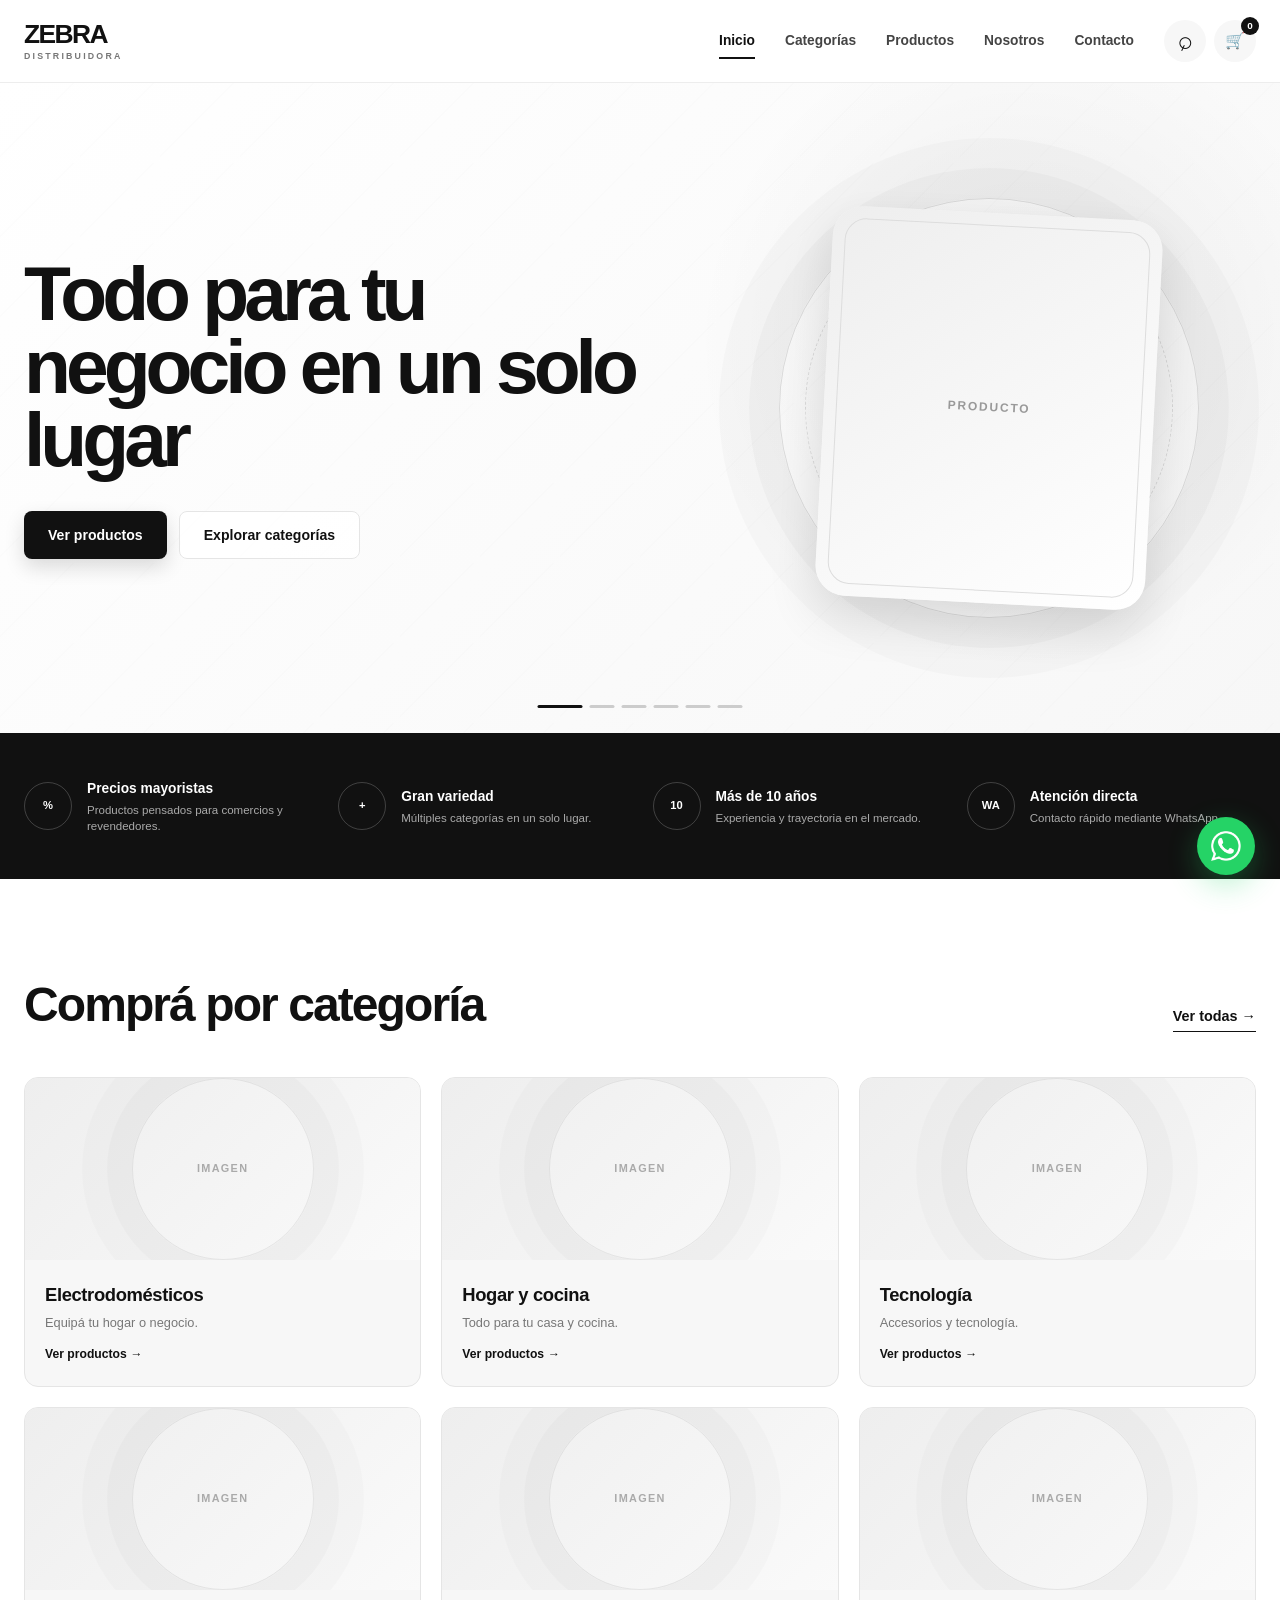
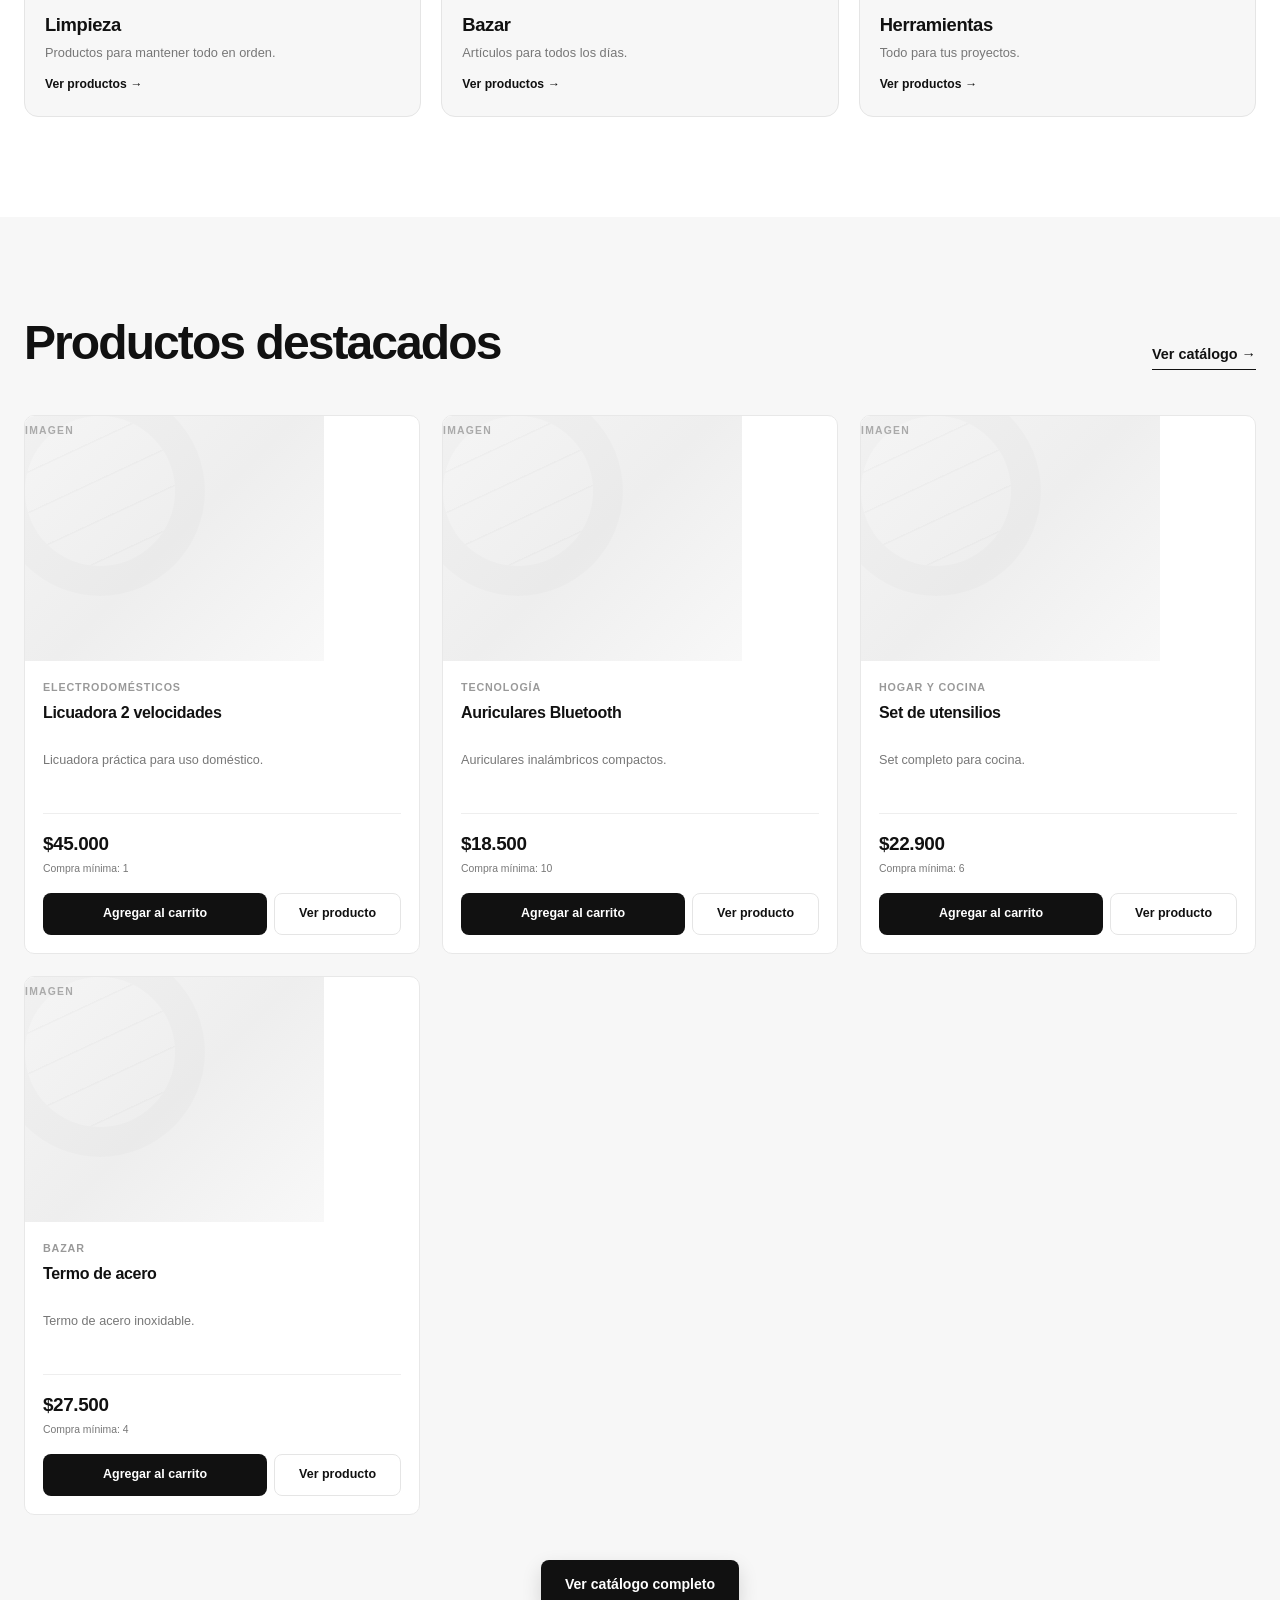
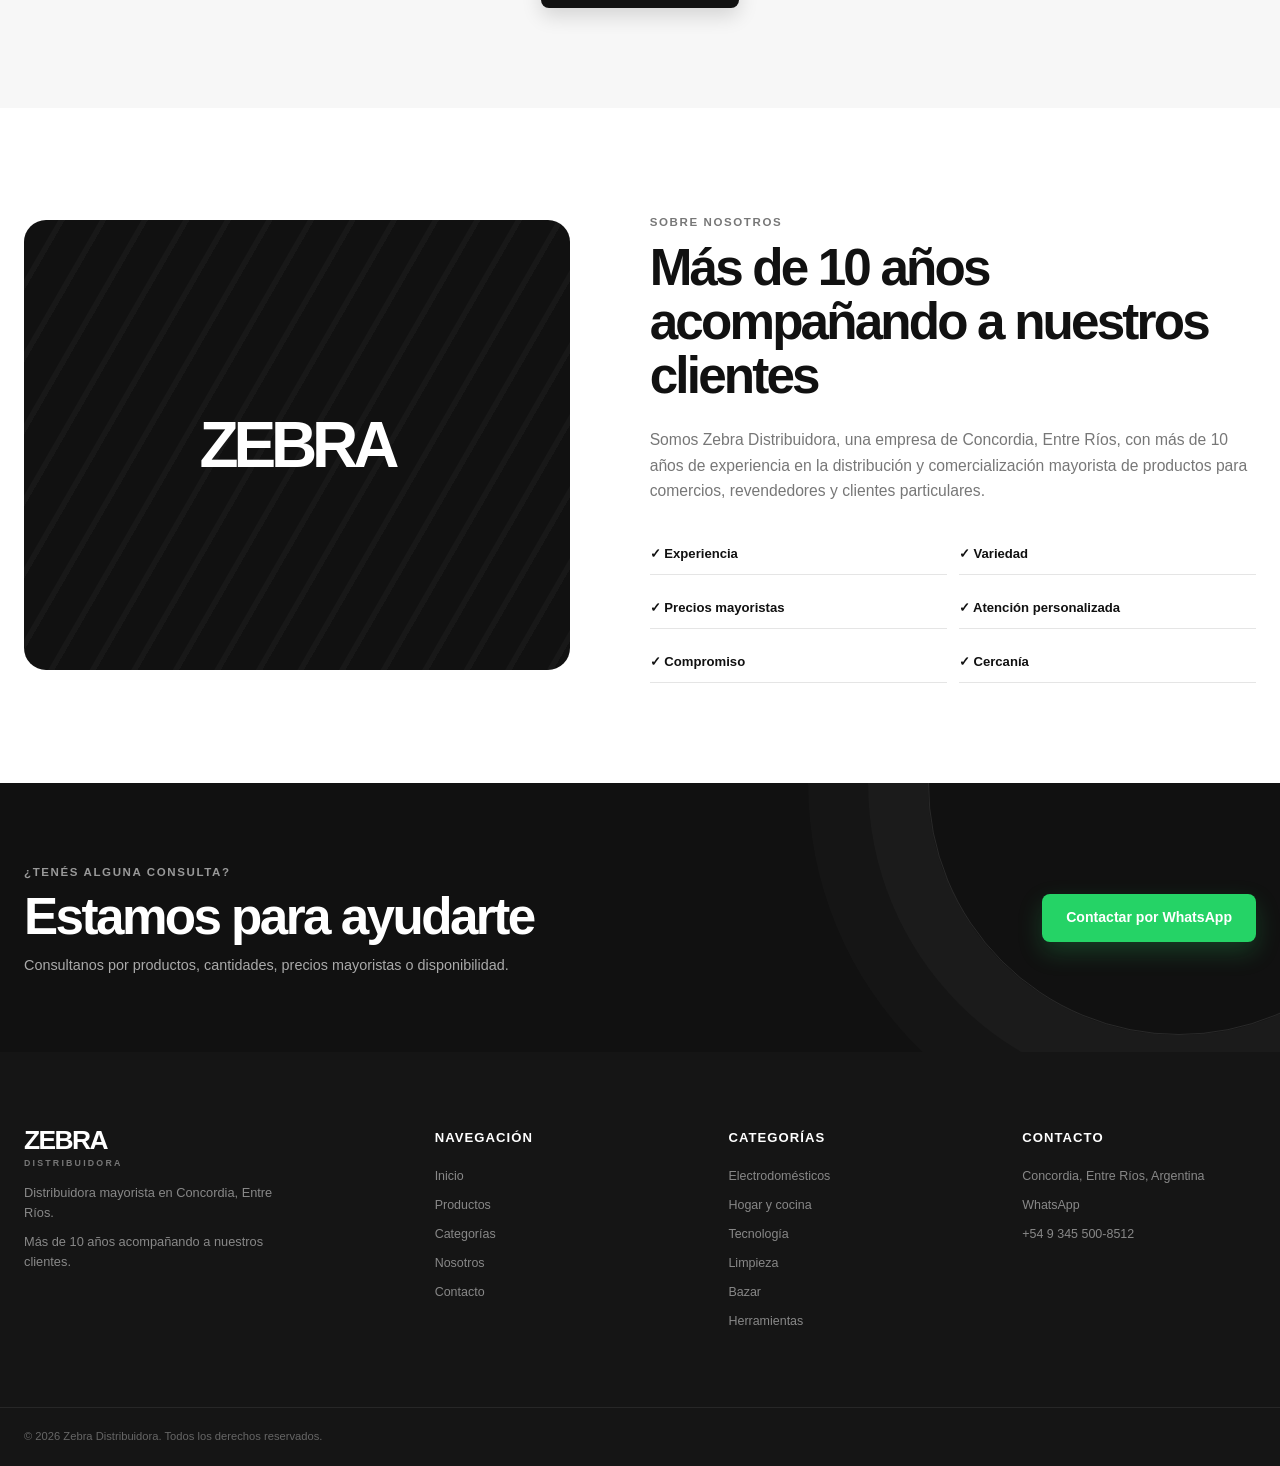
==== commit f237e937: "Cambios en titulos y acomodando cositas de productos" ====
--- a/index.html
+++ b/index.html
@@ -1,4 +1,3 @@
-<<<<<<< HEAD
 <!DOCTYPE html>
 <html lang="es">
 <head>
@@ -64,16 +63,6 @@
                     <span>⌕</span>
                 </button>
 
-                <!-- WhatsApp -->
-                <a
-                    href="https://wa.me/5493455008512"
-                    class="header-action whatsapp-button"
-                    target="_blank"
-                    rel="noopener noreferrer"
-                    aria-label="Contactar por WhatsApp"
-                >
-                    <span>WA</span>
-                </a>
 
                 <!-- Carrito -->
                 <a
@@ -118,20 +107,20 @@
             <div class="hero-container">
 
                 <div class="hero-content">
-
+<!-- 
                     <span class="hero-tag">
                         DISTRIBUIDORA MAYORISTA
-                    </span>
+                    </span> -->
 
                     <h1>
-                        Todo para tu negocio,
-                        <strong>en un solo lugar.</strong>
+                        Todo para tu negocio
+                        en un solo lugar
                     </h1>
 
-                    <p>
+                    <!-- <p>
                         Encontrá productos para tu comercio,
                         emprendimiento o hogar a precios mayoristas.
-                    </p>
+                    </p> -->
 
                     <div class="hero-actions">
 
@@ -246,9 +235,9 @@
                 <div class="section-header">
 
                     <div>
-                        <span class="section-tag">
+                        <!-- <span class="section-tag">
                             ENCONTRÁ LO QUE BUSCÁS
-                        </span>
+                        </span> -->
 
                         <h2>
                             Comprá por categoría
@@ -389,18 +378,18 @@
                 <div class="section-header">
 
                     <div>
-                        <span class="section-tag">
+                        <!-- <span class="section-tag">
                             PRODUCTOS DESTACADOS
-                        </span>
+                        </span> -->
 
                         <h2>
-                            Lo más buscado
+                            Productos destacados
                         </h2>
 
-                        <p>
+                        <!-- <p>
                             Descubrí algunos de nuestros productos disponibles
                             a precios mayoristas.
-                        </p>
+                        </p> -->
                     </div>
 
                     <a href="productos.html" class="section-link">
@@ -710,7 +699,7 @@
                     </span>
 
                     <h2>
-                        Estamos para ayudarte.
+                        Estamos para ayudarte
                     </h2>
 
                     <p>
@@ -857,877 +846,9 @@
         rel="noopener noreferrer"
         aria-label="Contactar por WhatsApp"
     >
-        <span>WA</span>
+        <span><img src="img/wsp_logo.png" class="wsp_logo" style="width: 30px;"></span>
     </a>
 
 
 </body>
-</html>
-```
-=======
-<!DOCTYPE html>
-<html lang="es">
-<head>
-    <meta charset="UTF-8">
-    <meta name="viewport" content="width=device-width, initial-scale=1.0">
-
-    <title>Zebra Distribuidora | Mayorista en Concordia</title>
-
-    <meta
-        name="description"
-        content="Zebra Distribuidora. Productos mayoristas para comercios, revendedores y clientes particulares en Concordia, Entre Ríos."
-    >
-
-    <link rel="stylesheet" href="css/style.css">
-</head>
-
-<body>
-
-    <!-- =========================
-         HEADER
-    ========================== -->
-
-    <header class="header">
-
-        <div class="header-container">
-
-            <!-- Logo -->
-            <a href="index.html" class="logo">
-                <span class="logo-main">ZEBRA</span>
-                <span class="logo-sub">DISTRIBUIDORA</span>
-            </a>
-
-            <!-- Navegación -->
-            <nav class="nav" aria-label="Navegación principal">
-
-                <a href="index.html" class="nav-link active">
-                    Inicio
-                </a>
-
-                <a href="#categorias" class="nav-link">
-                    Categorías
-                </a>
-
-                <a href="productos.html" class="nav-link">
-                    Productos
-                </a>
-
-                <a href="#nosotros" class="nav-link">
-                    Nosotros
-                </a>
-
-                <a href="#contacto" class="nav-link">
-                    Contacto
-                </a>
-
-            </nav>
-
-            <!-- Acciones del header -->
-            <div class="header-actions">
-
-                <!-- Buscador -->
-                <button class="header-action search-button" aria-label="Buscar">
-                    <span>⌕</span>
-                </button>
-
-                <!-- WhatsApp -->
-                <a
-                    href="https://wa.me/5493455008512"
-                    class="header-action whatsapp-button"
-                    target="_blank"
-                    rel="noopener noreferrer"
-                    aria-label="Contactar por WhatsApp"
-                >
-                    <span>WA</span>
-                </a>
-
-                <!-- Carrito -->
-                <a
-                    href="carrito.html"
-                    class="header-action cart-button"
-                    aria-label="Carrito"
-                >
-                    <span>🛒</span>
-                    <span class="cart-count">0</span>
-                </a>
-
-                <!-- Menú mobile -->
-                <button
-                    class="menu-button"
-                    aria-label="Abrir menú"
-                    aria-expanded="false"
-                >
-                    <span></span>
-                    <span></span>
-                    <span></span>
-                </button>
-
-            </div>
-
-        </div>
-
-    </header>
-
-
-    <!-- =========================
-         MAIN
-    ========================== -->
-
-    <main>
-
-        <!-- =========================
-             HERO / CARRUSEL
-        ========================== -->
-
-        <section class="hero">
-
-            <div class="hero-container">
-
-                <div class="hero-content">
-
-                    <span class="hero-tag">
-                        DISTRIBUIDORA MAYORISTA
-                    </span>
-
-                    <h1>
-                        Todo para tu negocio,
-                        <strong>en un solo lugar.</strong>
-                    </h1>
-
-                    <p>
-                        Encontrá productos para tu comercio,
-                        emprendimiento o hogar a precios mayoristas.
-                    </p>
-
-                    <div class="hero-actions">
-
-                        <a href="productos.html" class="button button-primary">
-                            Ver productos
-                        </a>
-
-                        <a href="#categorias" class="button button-secondary">
-                            Explorar categorías
-                        </a>
-
-                    </div>
-
-                </div>
-
-                <!-- Producto / imagen principal -->
-                <div class="hero-visual">
-
-                    <div class="hero-decoration"></div>
-
-                    <div class="hero-product">
-                        <span>PRODUCTO</span>
-                    </div>
-
-                </div>
-
-            </div>
-
-            <!-- Indicadores del carrusel -->
-            <div class="hero-indicators">
-
-                <button class="hero-indicator active" aria-label="Slide 1"></button>
-                <button class="hero-indicator" aria-label="Slide 2"></button>
-                <button class="hero-indicator" aria-label="Slide 3"></button>
-                <button class="hero-indicator" aria-label="Slide 4"></button>
-                <button class="hero-indicator" aria-label="Slide 5"></button>
-                <button class="hero-indicator" aria-label="Slide 6"></button>
-
-            </div>
-
-        </section>
-
-
-        <!-- =========================
-             BENEFICIOS
-        ========================== -->
-
-        <section class="benefits">
-
-            <div class="container benefits-grid">
-
-                <article class="benefit">
-                    <div class="benefit-icon">%</div>
-
-                    <div>
-                        <h3>Precios mayoristas</h3>
-                        <p>
-                            Productos pensados para comercios y revendedores.
-                        </p>
-                    </div>
-                </article>
-
-
-                <article class="benefit">
-                    <div class="benefit-icon">+</div>
-
-                    <div>
-                        <h3>Gran variedad</h3>
-                        <p>
-                            Múltiples categorías en un solo lugar.
-                        </p>
-                    </div>
-                </article>
-
-
-                <article class="benefit">
-                    <div class="benefit-icon">10</div>
-
-                    <div>
-                        <h3>Más de 10 años</h3>
-                        <p>
-                            Experiencia y trayectoria en el mercado.
-                        </p>
-                    </div>
-                </article>
-
-
-                <article class="benefit">
-                    <div class="benefit-icon">WA</div>
-
-                    <div>
-                        <h3>Atención directa</h3>
-                        <p>
-                            Contacto rápido mediante WhatsApp.
-                        </p>
-                    </div>
-                </article>
-
-            </div>
-
-        </section>
-
-
-        <!-- =========================
-             CATEGORÍAS
-        ========================== -->
-
-        <section class="categories section" id="categorias">
-
-            <div class="container">
-
-                <div class="section-header">
-
-                    <div>
-                        <span class="section-tag">
-                            ENCONTRÁ LO QUE BUSCÁS
-                        </span>
-
-                        <h2>
-                            Comprá por categoría
-                        </h2>
-                    </div>
-
-                    <a href="productos.html" class="section-link">
-                        Ver todas →
-                    </a>
-
-                </div>
-
-
-                <div class="categories-grid">
-
-                    <a href="productos.html?categoria=electrodomesticos"
-                       class="category-card">
-
-                        <div class="category-image">
-                            <span>IMAGEN</span>
-                        </div>
-
-                        <div class="category-content">
-                            <h3>Electrodomésticos</h3>
-                            <p>Equipá tu hogar o negocio.</p>
-                            <span class="category-link">
-                                Ver productos →
-                            </span>
-                        </div>
-
-                    </a>
-
-
-                    <a href="productos.html?categoria=hogar-cocina"
-                       class="category-card">
-
-                        <div class="category-image">
-                            <span>IMAGEN</span>
-                        </div>
-
-                        <div class="category-content">
-                            <h3>Hogar y cocina</h3>
-                            <p>Todo para tu casa y cocina.</p>
-                            <span class="category-link">
-                                Ver productos →
-                            </span>
-                        </div>
-
-                    </a>
-
-
-                    <a href="productos.html?categoria=tecnologia"
-                       class="category-card">
-
-                        <div class="category-image">
-                            <span>IMAGEN</span>
-                        </div>
-
-                        <div class="category-content">
-                            <h3>Tecnología</h3>
-                            <p>Accesorios y tecnología.</p>
-                            <span class="category-link">
-                                Ver productos →
-                            </span>
-                        </div>
-
-                    </a>
-
-
-                    <a href="productos.html?categoria=limpieza"
-                       class="category-card">
-
-                        <div class="category-image">
-                            <span>IMAGEN</span>
-                        </div>
-
-                        <div class="category-content">
-                            <h3>Limpieza</h3>
-                            <p>Productos para mantener todo en orden.</p>
-                            <span class="category-link">
-                                Ver productos →
-                            </span>
-                        </div>
-
-                    </a>
-
-
-                    <a href="productos.html?categoria=bazar"
-                       class="category-card">
-
-                        <div class="category-image">
-                            <span>IMAGEN</span>
-                        </div>
-
-                        <div class="category-content">
-                            <h3>Bazar</h3>
-                            <p>Artículos para todos los días.</p>
-                            <span class="category-link">
-                                Ver productos →
-                            </span>
-                        </div>
-
-                    </a>
-
-
-                    <a href="productos.html?categoria=herramientas"
-                       class="category-card">
-
-                        <div class="category-image">
-                            <span>IMAGEN</span>
-                        </div>
-
-                        <div class="category-content">
-                            <h3>Herramientas</h3>
-                            <p>Todo para tus proyectos.</p>
-                            <span class="category-link">
-                                Ver productos →
-                            </span>
-                        </div>
-
-                    </a>
-
-                </div>
-
-            </div>
-
-        </section>
-
-
-        <!-- =========================
-             PRODUCTOS DESTACADOS
-        ========================== -->
-
-        <section class="featured section">
-
-            <div class="container">
-
-                <div class="section-header">
-
-                    <div>
-                        <span class="section-tag">
-                            PRODUCTOS DESTACADOS
-                        </span>
-
-                        <h2>
-                            Lo más buscado
-                        </h2>
-
-                        <p>
-                            Descubrí algunos de nuestros productos disponibles
-                            a precios mayoristas.
-                        </p>
-                    </div>
-
-                    <a href="productos.html" class="section-link">
-                        Ver catálogo →
-                    </a>
-
-                </div>
-
-
-                <div class="products-grid">
-
-                    <!-- Producto 1 -->
-                    <article class="product-card">
-
-                        <a href="producto.html?id=1" class="product-image">
-                            <span>IMAGEN</span>
-                        </a>
-
-                        <div class="product-content">
-
-                            <span class="product-category">
-                                Electrodomésticos
-                            </span>
-
-                            <h3>
-                                Licuadora 2 velocidades
-                            </h3>
-
-                            <p class="product-description">
-                                Licuadora práctica para uso doméstico.
-                            </p>
-
-                            <div class="product-bottom">
-
-                                <div>
-                                    <span class="product-price">
-                                        $45.000
-                                    </span>
-
-                                    <span class="product-minimum">
-                                        Compra mínima: 1
-                                    </span>
-                                </div>
-
-                            </div>
-
-                            <div class="product-actions">
-
-                                <button class="button button-cart">
-                                    Agregar al carrito
-                                </button>
-
-                                <a
-                                    href="producto.html?id=1"
-                                    class="button button-outline"
-                                >
-                                    Ver producto
-                                </a>
-
-                            </div>
-
-                        </div>
-
-                    </article>
-
-
-                    <!-- Producto 2 -->
-                    <article class="product-card">
-
-                        <a href="producto.html?id=2" class="product-image">
-                            <span>IMAGEN</span>
-                        </a>
-
-                        <div class="product-content">
-
-                            <span class="product-category">
-                                Tecnología
-                            </span>
-
-                            <h3>
-                                Auriculares Bluetooth
-                            </h3>
-
-                            <p class="product-description">
-                                Auriculares inalámbricos compactos.
-                            </p>
-
-                            <div class="product-bottom">
-
-                                <div>
-                                    <span class="product-price">
-                                        $18.500
-                                    </span>
-
-                                    <span class="product-minimum">
-                                        Compra mínima: 10
-                                    </span>
-                                </div>
-
-                            </div>
-
-                            <div class="product-actions">
-
-                                <button class="button button-cart">
-                                    Agregar al carrito
-                                </button>
-
-                                <a
-                                    href="producto.html?id=2"
-                                    class="button button-outline"
-                                >
-                                    Ver producto
-                                </a>
-
-                            </div>
-
-                        </div>
-
-                    </article>
-
-
-                    <!-- Producto 3 -->
-                    <article class="product-card">
-
-                        <a href="producto.html?id=3" class="product-image">
-                            <span>IMAGEN</span>
-                        </a>
-
-                        <div class="product-content">
-
-                            <span class="product-category">
-                                Hogar y cocina
-                            </span>
-
-                            <h3>
-                                Set de utensilios
-                            </h3>
-
-                            <p class="product-description">
-                                Set completo para cocina.
-                            </p>
-
-                            <div class="product-bottom">
-
-                                <div>
-                                    <span class="product-price">
-                                        $22.900
-                                    </span>
-
-                                    <span class="product-minimum">
-                                        Compra mínima: 6
-                                    </span>
-                                </div>
-
-                            </div>
-
-                            <div class="product-actions">
-
-                                <button class="button button-cart">
-                                    Agregar al carrito
-                                </button>
-
-                                <a
-                                    href="producto.html?id=3"
-                                    class="button button-outline"
-                                >
-                                    Ver producto
-                                </a>
-
-                            </div>
-
-                        </div>
-
-                    </article>
-
-
-                    <!-- Producto 4 -->
-                    <article class="product-card">
-
-                        <a href="producto.html?id=4" class="product-image">
-                            <span>IMAGEN</span>
-                        </a>
-
-                        <div class="product-content">
-
-                            <span class="product-category">
-                                Bazar
-                            </span>
-
-                            <h3>
-                                Termo de acero
-                            </h3>
-
-                            <p class="product-description">
-                                Termo de acero inoxidable.
-                            </p>
-
-                            <div class="product-bottom">
-
-                                <div>
-                                    <span class="product-price">
-                                        $27.500
-                                    </span>
-
-                                    <span class="product-minimum">
-                                        Compra mínima: 4
-                                    </span>
-                                </div>
-
-                            </div>
-
-                            <div class="product-actions">
-
-                                <button class="button button-cart">
-                                    Agregar al carrito
-                                </button>
-
-                                <a
-                                    href="producto.html?id=4"
-                                    class="button button-outline"
-                                >
-                                    Ver producto
-                                </a>
-
-                            </div>
-
-                        </div>
-
-                    </article>
-
-                </div>
-
-
-                <div class="catalog-button">
-
-                    <a href="productos.html" class="button button-primary">
-                        Ver catálogo completo
-                    </a>
-
-                </div>
-
-            </div>
-
-        </section>
-
-
-        <!-- =========================
-             NOSOTROS
-        ========================== -->
-
-        <section class="about section" id="nosotros">
-
-            <div class="container about-container">
-
-                <div class="about-visual">
-                    <div class="about-pattern"></div>
-                    <span>ZEBRA</span>
-                </div>
-
-                <div class="about-content">
-
-                    <span class="section-tag">
-                        SOBRE NOSOTROS
-                    </span>
-
-                    <h2>
-                        Más de 10 años acompañando
-                        a nuestros clientes
-                    </h2>
-
-                    <p>
-                        Somos Zebra Distribuidora, una empresa de Concordia,
-                        Entre Ríos, con más de 10 años de experiencia en la
-                        distribución y comercialización mayorista de productos
-                        para comercios, revendedores y clientes particulares.
-                    </p>
-
-                    <div class="about-features">
-
-                        <span>✓ Experiencia</span>
-                        <span>✓ Variedad</span>
-                        <span>✓ Precios mayoristas</span>
-                        <span>✓ Atención personalizada</span>
-                        <span>✓ Compromiso</span>
-                        <span>✓ Cercanía</span>
-
-                    </div>
-
-                </div>
-
-            </div>
-
-        </section>
-
-
-        <!-- =========================
-             CTA
-        ========================== -->
-
-        <section class="cta">
-
-            <div class="container cta-container">
-
-                <div>
-                    <span class="section-tag">
-                        ¿TENÉS ALGUNA CONSULTA?
-                    </span>
-
-                    <h2>
-                        Estamos para ayudarte.
-                    </h2>
-
-                    <p>
-                        Consultanos por productos, cantidades,
-                        precios mayoristas o disponibilidad.
-                    </p>
-                </div>
-
-                <a
-                    href="https://wa.me/5493455008512?text=Hola%20Zebra%2C%20quiero%20hacer%20una%20consulta."
-                    class="button button-whatsapp"
-                    target="_blank"
-                    rel="noopener noreferrer"
-                >
-                    Contactar por WhatsApp
-                </a>
-
-            </div>
-
-        </section>
-
-    </main>
-
-
-    <!-- =========================
-         FOOTER
-    ========================== -->
-
-    <footer class="footer" id="contacto">
-
-        <div class="container footer-grid">
-
-            <div class="footer-brand">
-
-                <a href="index.html" class="logo footer-logo">
-                    <span class="logo-main">ZEBRA</span>
-                    <span class="logo-sub">DISTRIBUIDORA</span>
-                </a>
-
-                <p>
-                    Distribuidora mayorista en Concordia,
-                    Entre Ríos.
-                </p>
-
-                <p>
-                    Más de 10 años acompañando a nuestros clientes.
-                </p>
-
-            </div>
-
-
-            <div class="footer-column">
-
-                <h3>Navegación</h3>
-
-                <a href="index.html">Inicio</a>
-                <a href="productos.html">Productos</a>
-                <a href="#categorias">Categorías</a>
-                <a href="#nosotros">Nosotros</a>
-                <a href="#contacto">Contacto</a>
-
-            </div>
-
-
-            <div class="footer-column">
-
-                <h3>Categorías</h3>
-
-                <a href="productos.html?categoria=electrodomesticos">
-                    Electrodomésticos
-                </a>
-
-                <a href="productos.html?categoria=hogar-cocina">
-                    Hogar y cocina
-                </a>
-
-                <a href="productos.html?categoria=tecnologia">
-                    Tecnología
-                </a>
-
-                <a href="productos.html?categoria=limpieza">
-                    Limpieza
-                </a>
-
-                <a href="productos.html?categoria=bazar">
-                    Bazar
-                </a>
-
-                <a href="productos.html?categoria=herramientas">
-                    Herramientas
-                </a>
-
-            </div>
-
-
-            <div class="footer-column">
-
-                <h3>Contacto</h3>
-
-                <p>
-                    Concordia, Entre Ríos, Argentina
-                </p>
-
-                <a
-                    href="https://wa.me/5493455008512"
-                    target="_blank"
-                    rel="noopener noreferrer"
-                >
-                    WhatsApp
-                </a>
-
-                <p>
-                    +54 9 345 500-8512
-                </p>
-
-            </div>
-
-        </div>
-
-
-        <div class="footer-bottom">
-
-            <div class="container">
-
-                <p>
-                    © 2026 Zebra Distribuidora. Todos los derechos reservados.
-                </p>
-
-            </div>
-
-        </div>
-
-    </footer>
-
-
-    <!-- =========================
-         WHATSAPP FLOTANTE
-    ========================== -->
-
-    <a
-        href="https://wa.me/5493455008512?text=Hola%20Zebra%2C%20quiero%20hacer%20una%20consulta."
-        class="whatsapp-float"
-        target="_blank"
-        rel="noopener noreferrer"
-        aria-label="Contactar por WhatsApp"
-    >
-        <span>WA</span>
-    </a>
-
-
-</body>
-</html>
-```
->>>>>>> dfd77473abc3694d52053640c2c023587ff531e6
+</html>
--- a/css/style.css
+++ b/css/style.css
@@ -269,20 +269,6 @@
     background: var(--gray-dark);
 }
 
-.button-whatsapp {
-    color: var(--white);
-
-    background: var(--whatsapp);
-
-    box-shadow:
-        0 10px 25px rgba(37, 211, 102, 0.22);
-}
-
-.button-whatsapp:hover {
-    background: #20bd5a;
-}
-
-
 /* =========================================================
    5. HEADER
    ========================================================= */
@@ -398,7 +384,6 @@
     width: 100%;
 }
 
-
 /* Header actions */
 
 .header-actions {
@@ -443,11 +428,6 @@
     transform: rotate(-20deg);
 }
 
-.whatsapp-button span {
-    font-size: 0.63rem;
-    font-weight: 900;
-}
-
 .cart-button span:first-child {
     font-size: 1rem;
 }
@@ -473,7 +453,6 @@
     font-size: 0.62rem;
     font-weight: 800;
 }
-
 
 /* Mobile menu */
 
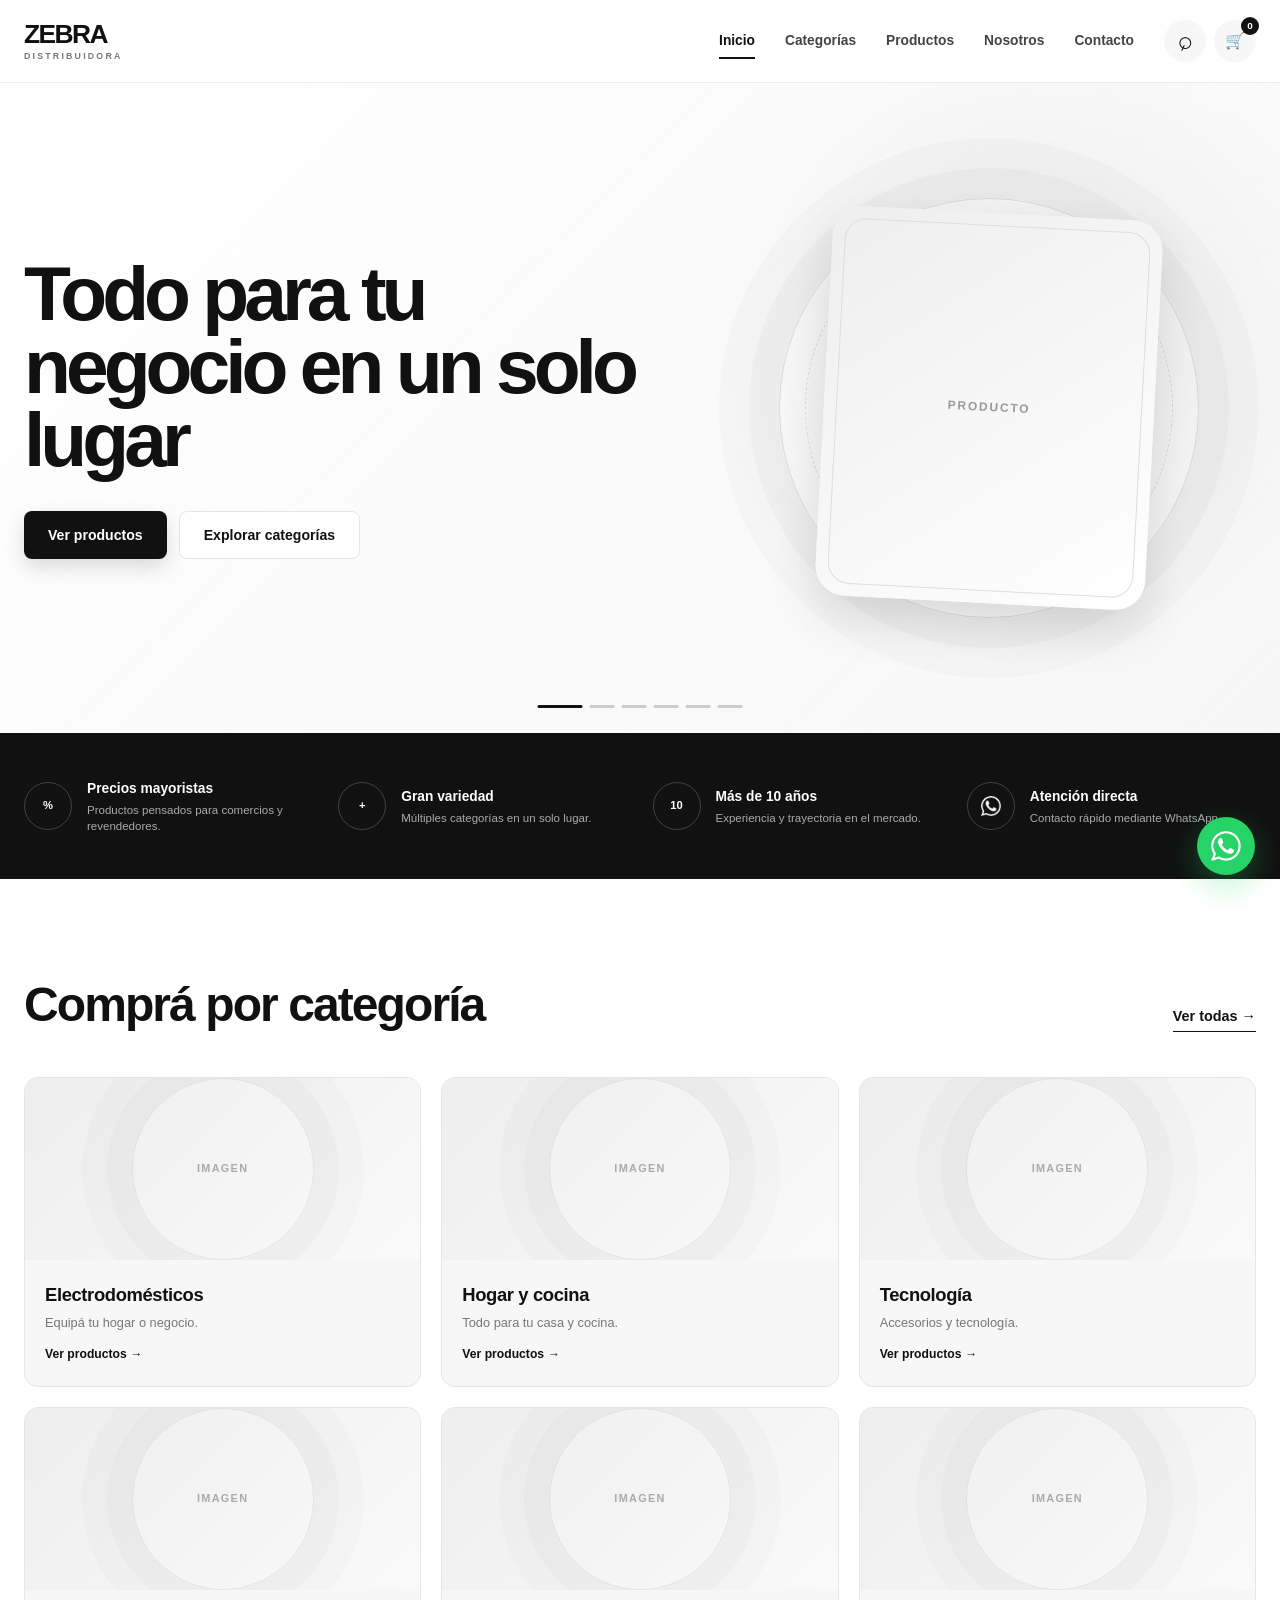
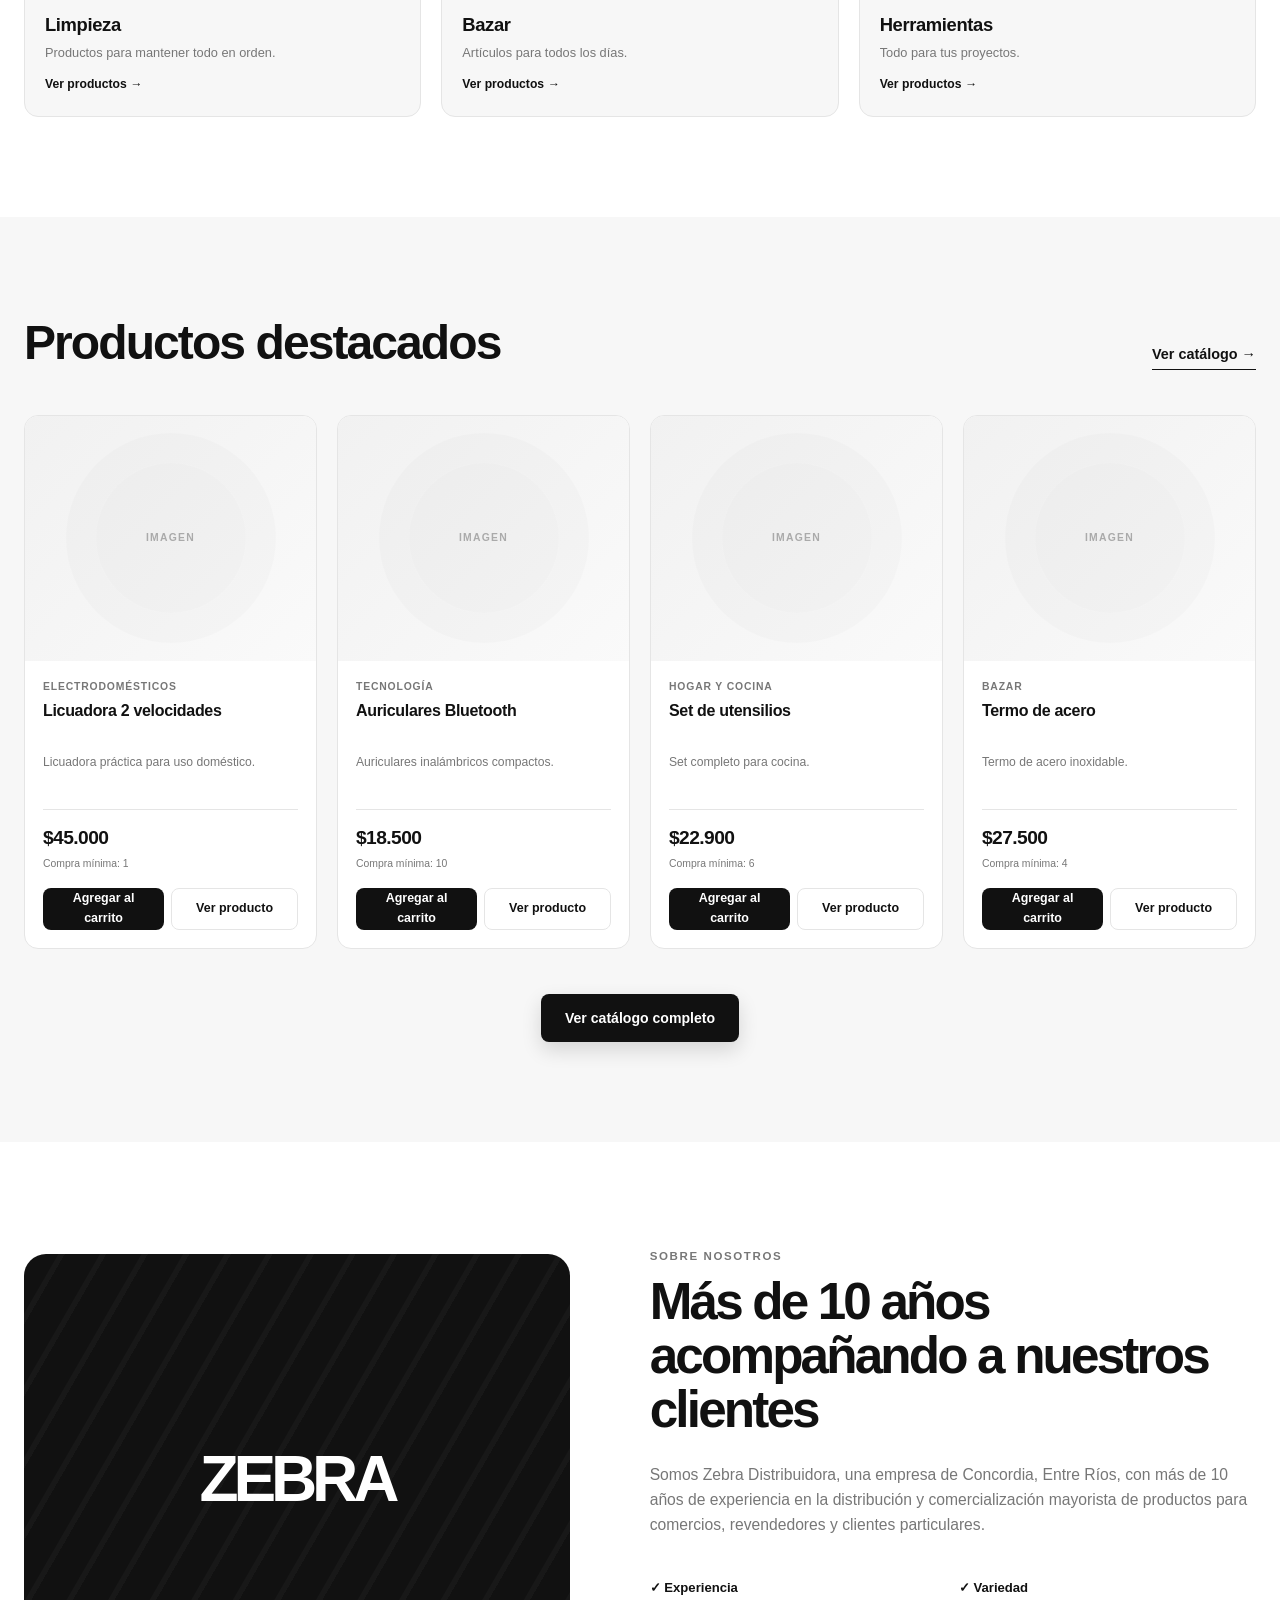
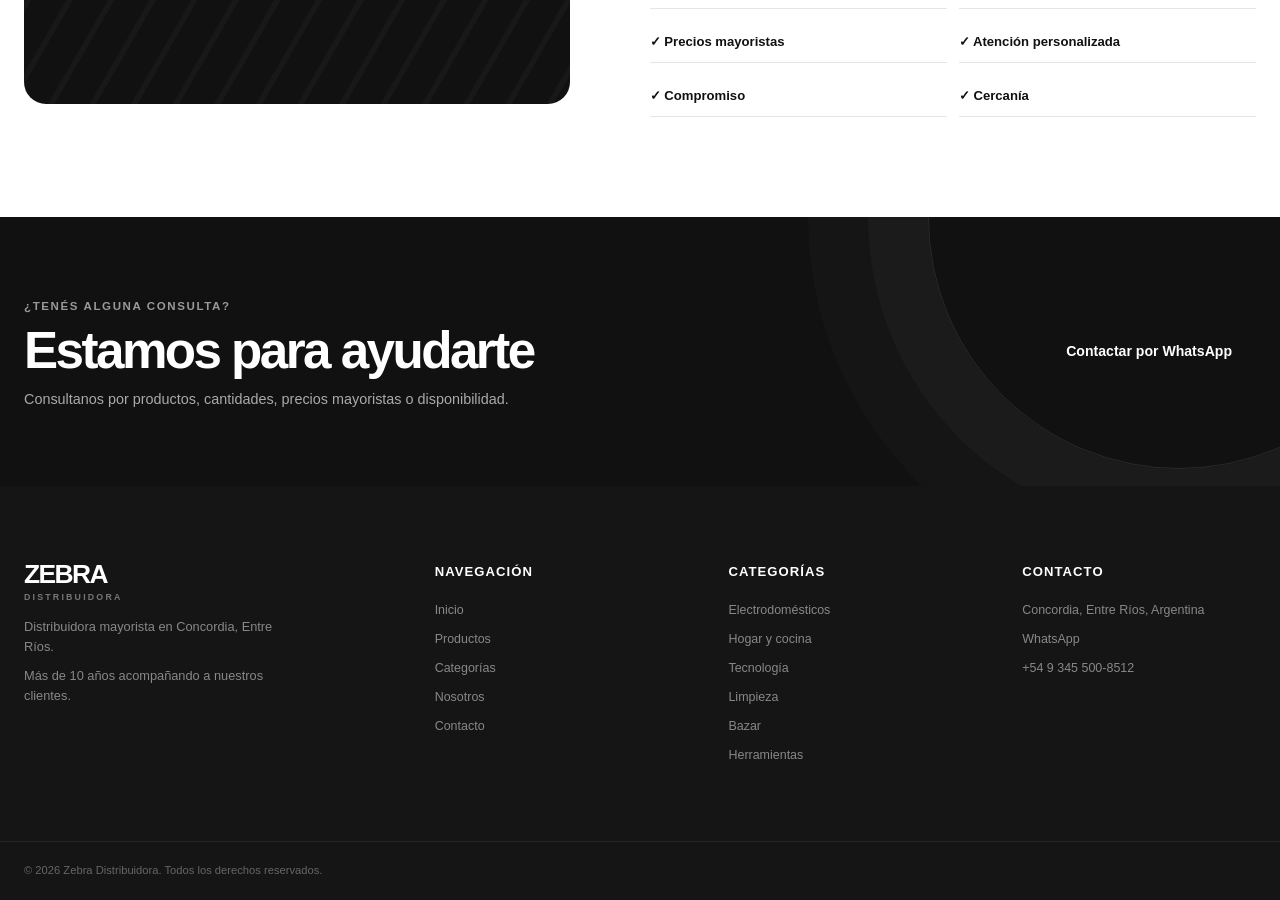
==== commit 5e29846a: "Acomodé cositas y el checkout/confirmacion" ====
--- a/index.html
+++ b/index.html
@@ -11,7 +11,9 @@
         content="Zebra Distribuidora. Productos mayoristas para comercios, revendedores y clientes particulares en Concordia, Entre Ríos."
     >
 
-    <link rel="stylesheet" href="css/style.css">
+    <link rel="stylesheet" href="css/index_style.css">
+    <link rel="icon" href="img/logo_page.png" type="image/png">
+
 </head>
 
 <body>
@@ -209,7 +211,9 @@
 
 
                 <article class="benefit">
-                    <div class="benefit-icon">WA</div>
+                    <div class="benefit-icon">
+                        <img src="img/wsp_logo.png" class="wsp_logo" style="width: 20px;">
+                    </div>
 
                     <div>
                         <h3>Atención directa</h3>
--- a/css/index_style.css
+++ b/css/index_style.css
@@ -0,0 +1,1814 @@
+/* =========================================================
+   ZEBRA DISTRIBUIDORA
+   STYLE.CSS
+   ========================================================= */
+
+/* =========================================================
+   1. VARIABLES
+   ========================================================= */
+
+:root {
+    --black: #111111;
+    --black-soft: #1c1c1c;
+    --gray-dark: #444444;
+    --gray: #777777;
+    --gray-light: #eeeeee;
+    --gray-lighter: #f7f7f7;
+    --white: #ffffff;
+
+    --whatsapp: #25d366;
+
+    --border: #e5e5e5;
+
+    --shadow-sm:
+        0 4px 14px rgba(0, 0, 0, 0.06);
+
+    --shadow-md:
+        0 10px 30px rgba(0, 0, 0, 0.09);
+
+    --shadow-lg:
+        0 20px 50px rgba(0, 0, 0, 0.12);
+
+    --radius-sm: 8px;
+    --radius-md: 14px;
+    --radius-lg: 22px;
+
+    --container: 1240px;
+
+    --transition:
+        0.25s ease;
+}
+
+/* =========================================================
+   2. RESET
+   ========================================================= */
+
+* {
+    margin: 0;
+    padding: 0;
+    box-sizing: border-box;
+}
+
+html {
+    scroll-behavior: smooth;
+}
+
+body {
+    font-family:
+        Inter,
+        "Segoe UI",
+        Roboto,
+        Helvetica,
+        Arial,
+        sans-serif;
+
+    color: var(--black);
+    background: var(--white);
+
+    line-height: 1.6;
+
+    overflow-x: hidden;
+}
+
+a {
+    color: inherit;
+    text-decoration: none;
+}
+
+button,
+input,
+textarea,
+select {
+    font: inherit;
+}
+
+button {
+    border: none;
+    background: none;
+    cursor: pointer;
+}
+
+img {
+    display: block;
+    max-width: 100%;
+}
+
+ul {
+    list-style: none;
+}
+
+/* =========================================================
+   3. UTILIDADES
+   ========================================================= */
+
+.container {
+    width: min(
+        calc(100% - 48px),
+        var(--container)
+    );
+
+    margin-inline: auto;
+}
+
+.section {
+    padding: 100px 0;
+}
+
+.section-tag {
+    display: inline-block;
+
+    margin-bottom: 10px;
+
+    color: var(--gray);
+
+    font-size: 0.72rem;
+    font-weight: 700;
+
+    letter-spacing: 0.14em;
+    text-transform: uppercase;
+}
+
+.section-header {
+    display: flex;
+    align-items: flex-end;
+    justify-content: space-between;
+
+    gap: 30px;
+
+    margin-bottom: 45px;
+}
+
+.section-header h2 {
+    font-size: clamp(2rem, 4vw, 3rem);
+    line-height: 1.1;
+    letter-spacing: -0.04em;
+}
+
+.section-header p {
+    max-width: 600px;
+
+    margin-top: 12px;
+
+    color: var(--gray);
+
+    font-size: 0.98rem;
+}
+
+.section-link {
+    flex-shrink: 0;
+
+    font-size: 0.9rem;
+    font-weight: 700;
+
+    border-bottom: 1px solid var(--black);
+
+    padding-bottom: 3px;
+
+    transition:
+        color var(--transition),
+        border-color var(--transition);
+}
+
+.section-link:hover {
+    color: var(--gray);
+    border-color: var(--gray);
+}
+
+/* =========================================================
+   4. BOTONES
+   ========================================================= */
+
+.button {
+    display: inline-flex;
+
+    align-items: center;
+    justify-content: center;
+
+    min-height: 48px;
+
+    padding: 0 24px;
+
+    border-radius: 8px;
+
+    font-size: 0.88rem;
+    font-weight: 700;
+
+    transition:
+        transform var(--transition),
+        background var(--transition),
+        color var(--transition),
+        border-color var(--transition),
+        box-shadow var(--transition);
+}
+
+.button:hover {
+    transform: translateY(-2px);
+}
+
+.button-primary {
+    color: var(--white);
+    background: var(--black);
+
+    box-shadow:
+        0 8px 20px rgba(0, 0, 0, 0.14);
+}
+
+.button-primary:hover {
+    background: var(--black-soft);
+
+    box-shadow:
+        0 12px 25px rgba(0, 0, 0, 0.18);
+}
+
+.button-secondary {
+    color: var(--black);
+
+    background: rgba(255, 255, 255, 0.8);
+
+    border: 1px solid var(--border);
+}
+
+.button-secondary:hover {
+    background: var(--white);
+
+    border-color: #cccccc;
+}
+
+.button-outline {
+    min-height: 42px;
+
+    color: var(--black);
+
+    background: var(--white);
+
+    border: 1px solid var(--border);
+
+    font-size: 0.78rem;
+}
+
+.button-outline:hover {
+    border-color: var(--black);
+}
+
+.button-cart {
+    width: 100%;
+
+    min-height: 42px;
+
+    color: var(--white);
+    background: var(--black);
+
+    font-size: 0.78rem;
+}
+
+.button-cart:hover {
+    background: var(--gray-dark);
+}
+
+/* =========================================================
+   5. HEADER
+   ========================================================= */
+
+.header {
+    position: sticky;
+    top: 0;
+    z-index: 1000;
+
+    width: 100%;
+
+    background:
+        rgba(255, 255, 255, 0.94);
+
+    border-bottom: 1px solid rgba(0, 0, 0, 0.07);
+
+    backdrop-filter: blur(14px);
+}
+
+.header-container {
+    width: min(
+        calc(100% - 48px),
+        var(--container)
+    );
+
+    min-height: 82px;
+
+    margin-inline: auto;
+
+    display: flex;
+    align-items: center;
+    justify-content: space-between;
+
+    gap: 30px;
+}
+
+
+/* Logo */
+
+.logo {
+    display: flex;
+    flex-direction: column;
+
+    flex-shrink: 0;
+
+    line-height: 1;
+}
+
+.logo-main {
+    font-size: 1.65rem;
+    font-weight: 900;
+
+    letter-spacing: -0.06em;
+}
+
+.logo-sub {
+    margin-top: 5px;
+
+    color: var(--gray);
+
+    font-size: 0.55rem;
+    font-weight: 700;
+
+    letter-spacing: 0.25em;
+}
+
+
+/* Navigation */
+
+.nav {
+    display: flex;
+    align-items: center;
+
+    gap: 30px;
+
+    margin-left: auto;
+}
+
+.nav-link {
+    position: relative;
+
+    color: var(--gray-dark);
+
+    font-size: 0.86rem;
+    font-weight: 600;
+
+    transition: color var(--transition);
+}
+
+.nav-link::after {
+    content: "";
+
+    position: absolute;
+
+    left: 0;
+    bottom: -7px;
+
+    width: 0;
+    height: 2px;
+
+    background: var(--black);
+
+    transition: width var(--transition);
+}
+
+.nav-link:hover,
+.nav-link.active {
+    color: var(--black);
+}
+
+.nav-link:hover::after,
+.nav-link.active::after {
+    width: 100%;
+}
+
+/* Header actions */
+
+.header-actions {
+    display: flex;
+    align-items: center;
+
+    gap: 8px;
+}
+
+.header-action {
+    position: relative;
+
+    display: flex;
+    align-items: center;
+    justify-content: center;
+
+    width: 42px;
+    height: 42px;
+
+    border-radius: 50%;
+
+    color: var(--black);
+
+    background: var(--gray-lighter);
+
+    transition:
+        background var(--transition),
+        transform var(--transition);
+}
+
+.header-action:hover {
+    background: var(--gray-light);
+
+    transform: translateY(-2px);
+}
+
+.search-button span {
+    font-size: 1.6rem;
+
+    line-height: 1;
+
+    transform: rotate(-20deg);
+}
+
+.cart-button span:first-child {
+    font-size: 1rem;
+}
+
+.cart-count {
+    position: absolute;
+
+    top: -3px;
+    right: -3px;
+
+    display: flex;
+    align-items: center;
+    justify-content: center;
+
+    width: 18px;
+    height: 18px;
+
+    border-radius: 50%;
+
+    color: var(--white);
+    background: var(--black);
+
+    font-size: 0.62rem;
+    font-weight: 800;
+}
+
+/* Mobile menu */
+
+.menu-button {
+    display: none;
+
+    width: 42px;
+    height: 42px;
+
+    padding: 10px;
+
+    border-radius: 8px;
+
+    background: var(--gray-lighter);
+}
+
+.menu-button span {
+    display: block;
+
+    width: 100%;
+    height: 2px;
+
+    margin: 5px 0;
+
+    background: var(--black);
+
+    transition: transform var(--transition);
+}
+
+
+/* =========================================================
+   6. HERO
+   ========================================================= */
+
+.hero {
+    position: relative;
+
+    min-height: 650px;
+
+    display: flex;
+    align-items: center;
+
+    overflow: hidden;
+
+    background:
+        radial-gradient(
+            circle at 80% 40%,
+            rgba(0, 0, 0, 0.06),
+            transparent 30%
+        ),
+        linear-gradient(
+            135deg,
+            #ffffff 0%,
+            #f7f7f7 100%
+        );
+}
+
+.hero::before {
+    content: "";
+
+    position: absolute;
+
+    inset: 0;
+
+    opacity: 0.35;
+
+    background-image:
+        linear-gradient(
+            135deg,
+            transparent 45%,
+            rgba(0, 0, 0, 0.035) 46%,
+            transparent 47%
+        );
+
+    background-size: 80px 80px;
+
+    pointer-events: none;
+}
+
+.hero-container {
+    position: relative;
+    z-index: 1;
+
+    width: min(
+        calc(100% - 48px),
+        var(--container)
+    );
+
+    margin-inline: auto;
+
+    display: grid;
+
+    grid-template-columns:
+        minmax(0, 1fr)
+        minmax(400px, 0.85fr);
+
+    align-items: center;
+
+    gap: 70px;
+}
+
+.hero-content {
+    max-width: 650px;
+}
+
+.hero-tag {
+    display: inline-block;
+
+    margin-bottom: 20px;
+
+    padding: 7px 12px;
+
+    color: var(--gray-dark);
+
+    background: rgba(255, 255, 255, 0.75);
+
+    border: 1px solid var(--border);
+
+    border-radius: 50px;
+
+    font-size: 0.68rem;
+    font-weight: 800;
+
+    letter-spacing: 0.14em;
+}
+
+.hero h1 {
+    max-width: 650px;
+
+    font-size: clamp(
+        3rem,
+        6vw,
+        5.8rem
+    );
+
+    line-height: 0.95;
+
+    letter-spacing: -0.065em;
+}
+
+.hero h1 strong {
+    display: block;
+
+    font-weight: 900;
+}
+
+.hero-content > p {
+    max-width: 520px;
+
+    margin-top: 25px;
+
+    color: var(--gray);
+
+    font-size: 1.05rem;
+}
+
+.hero-actions {
+    display: flex;
+    align-items: center;
+
+    flex-wrap: wrap;
+
+    gap: 12px;
+
+    margin-top: 35px;
+}
+
+/* Hero visual */
+
+.hero-visual {
+    position: relative;
+
+    min-height: 500px;
+
+    display: flex;
+    align-items: center;
+    justify-content: center;
+}
+
+.hero-decoration {
+    position: absolute;
+
+    width: 420px;
+    height: 420px;
+
+    border-radius: 50%;
+
+    border: 1px solid rgba(0, 0, 0, 0.12);
+
+    box-shadow:
+        0 0 0 30px rgba(0, 0, 0, 0.025),
+        0 0 0 60px rgba(0, 0, 0, 0.018);
+}
+
+.hero-decoration::before,
+.hero-decoration::after {
+    content: "";
+
+    position: absolute;
+
+    inset: 25px;
+
+    border-radius: 50%;
+
+    border: 1px dashed rgba(0, 0, 0, 0.12);
+}
+
+.hero-decoration::after {
+    inset: 70px;
+
+    border-style: solid;
+
+    opacity: 0.6;
+}
+
+.hero-product {
+    position: relative;
+    z-index: 2;
+
+    width: 330px;
+    height: 390px;
+
+    display: flex;
+    align-items: center;
+    justify-content: center;
+
+    color: #999;
+
+    background:
+        linear-gradient(
+            145deg,
+            #eeeeee,
+            #ffffff
+        );
+
+    border-radius: 30px;
+
+    box-shadow:
+        var(--shadow-lg);
+
+    transform: rotate(3deg);
+
+    transition: transform 0.5s ease;
+}
+
+.hero-product:hover {
+    transform:
+        rotate(0deg)
+        translateY(-8px);
+}
+
+.hero-product::before {
+    content: "";
+
+    position: absolute;
+
+    inset: 12px;
+
+    border: 1px solid #dddddd;
+
+    border-radius: 22px;
+}
+
+.hero-product span {
+    position: relative;
+    z-index: 2;
+
+    font-size: 0.75rem;
+    font-weight: 700;
+
+    letter-spacing: 0.15em;
+}
+
+/* Hero indicators */
+
+.hero-indicators {
+    position: absolute;
+
+    left: 50%;
+    bottom: 25px;
+
+    z-index: 5;
+
+    display: flex;
+
+    gap: 7px;
+
+    transform: translateX(-50%);
+}
+
+.hero-indicator {
+    width: 25px;
+    height: 3px;
+
+    background: #cccccc;
+
+    border-radius: 20px;
+
+    transition:
+        width var(--transition),
+        background var(--transition);
+}
+
+.hero-indicator.active {
+    width: 45px;
+
+    background: var(--black);
+}
+
+
+/* =========================================================
+   7. BENEFITS
+   ========================================================= */
+
+.benefits {
+    padding: 35px 0;
+
+    background: var(--black);
+
+    color: var(--white);
+}
+
+.benefits-grid {
+    display: grid;
+
+    grid-template-columns:
+        repeat(4, 1fr);
+
+    gap: 25px;
+}
+
+.benefit {
+    display: flex;
+    align-items: center;
+
+    gap: 15px;
+
+    padding: 10px 0;
+}
+
+.benefit-icon {
+    flex-shrink: 0;
+
+    width: 48px;
+    height: 48px;
+
+    display: flex;
+    align-items: center;
+    justify-content: center;
+
+    border: 1px solid rgba(255, 255, 255, 0.2);
+
+    border-radius: 50%;
+
+    font-size: 0.7rem;
+    font-weight: 900;
+}
+
+.benefit h3 {
+    margin-bottom: 2px;
+
+    font-size: 0.86rem;
+}
+
+.benefit p {
+    color: #aaa;
+
+    font-size: 0.72rem;
+    line-height: 1.4;
+}
+
+
+/* =========================================================
+   8. CATEGORÍAS
+   ========================================================= */
+
+.categories {
+    background: var(--white);
+}
+
+.categories-grid {
+    display: grid;
+
+    grid-template-columns:
+        repeat(3, 1fr);
+
+    gap: 20px;
+}
+
+.category-card {
+    position: relative;
+
+    overflow: hidden;
+
+    display: flex;
+
+    min-height: 310px;
+
+    flex-direction: column;
+
+    background: var(--gray-lighter);
+
+    border: 1px solid var(--border);
+
+    border-radius: var(--radius-md);
+
+    transition:
+        transform var(--transition),
+        box-shadow var(--transition);
+}
+
+.category-card:hover {
+    transform: translateY(-6px);
+
+    box-shadow: var(--shadow-md);
+}
+
+.category-image {
+    position: relative;
+
+    flex: 1;
+
+    min-height: 170px;
+
+    display: flex;
+    align-items: center;
+    justify-content: center;
+
+    color: #aaa;
+
+    background:
+        linear-gradient(
+            135deg,
+            #eeeeee,
+            #fafafa
+        );
+
+    overflow: hidden;
+}
+
+.category-image::before {
+    content: "";
+
+    position: absolute;
+
+    width: 180px;
+    height: 180px;
+
+    border-radius: 50%;
+
+    border: 1px solid rgba(0, 0, 0, 0.08);
+
+    box-shadow:
+        0 0 0 25px rgba(0, 0, 0, 0.02),
+        0 0 0 50px rgba(0, 0, 0, 0.015);
+}
+
+.category-image span {
+    position: relative;
+    z-index: 2;
+
+    font-size: 0.68rem;
+    font-weight: 700;
+
+    letter-spacing: 0.12em;
+}
+
+.category-content {
+    padding: 20px;
+}
+
+.category-content h3 {
+    font-size: 1.15rem;
+
+    letter-spacing: -0.02em;
+}
+
+.category-content p {
+    margin-top: 4px;
+
+    color: var(--gray);
+
+    font-size: 0.8rem;
+}
+
+.category-link {
+    display: inline-block;
+
+    margin-top: 12px;
+
+    font-size: 0.76rem;
+    font-weight: 800;
+
+    transition: transform var(--transition);
+}
+
+.category-card:hover .category-link {
+    transform: translateX(4px);
+}
+
+
+/* =========================================================
+   9. PRODUCTOS
+   ========================================================= */
+
+.featured {
+    background: var(--gray-lighter);
+}
+
+.products-grid {
+    display: grid;
+
+    grid-template-columns:
+        repeat(4, 1fr);
+
+    gap: 20px;
+}
+
+.product-card {
+    overflow: hidden;
+
+    background: var(--white);
+
+    border: 1px solid var(--border);
+
+    border-radius: var(--radius-md);
+
+    transition:
+        transform var(--transition),
+        box-shadow var(--transition);
+}
+
+.product-card:hover {
+    transform: translateY(-5px);
+
+    box-shadow: var(--shadow-md);
+}
+
+.product-image {
+    position: relative;
+
+    height: 245px;
+
+    display: flex;
+    align-items: center;
+    justify-content: center;
+
+    color: #aaa;
+
+    background:
+        linear-gradient(
+            135deg,
+            #f1f1f1,
+            #fafafa
+        );
+
+    overflow: hidden;
+}
+
+.product-image::before {
+    content: "";
+
+    position: absolute;
+
+    width: 150px;
+    height: 150px;
+
+    border-radius: 50%;
+
+    background:
+        rgba(0, 0, 0, 0.025);
+
+    box-shadow:
+        0 0 0 30px rgba(0, 0, 0, 0.015);
+}
+
+.product-image span {
+    position: relative;
+    z-index: 2;
+
+    font-size: 0.65rem;
+    font-weight: 700;
+
+    letter-spacing: 0.12em;
+}
+
+.product-content {
+    padding: 18px;
+}
+
+.product-category {
+    display: block;
+
+    margin-bottom: 6px;
+
+    color: var(--gray);
+
+    font-size: 0.65rem;
+    font-weight: 700;
+
+    text-transform: uppercase;
+    letter-spacing: 0.08em;
+}
+
+.product-content h3 {
+    min-height: 48px;
+
+    font-size: 1rem;
+    line-height: 1.3;
+
+    letter-spacing: -0.02em;
+}
+
+.product-description {
+    min-height: 40px;
+
+    margin-top: 5px;
+
+    color: var(--gray);
+
+    font-size: 0.76rem;
+    line-height: 1.4;
+}
+
+.product-bottom {
+    margin-top: 15px;
+
+    padding-top: 13px;
+
+    border-top: 1px solid var(--border);
+}
+
+.product-price {
+    display: block;
+
+    font-size: 1.2rem;
+    font-weight: 900;
+
+    letter-spacing: -0.03em;
+}
+
+.product-minimum {
+    display: block;
+
+    margin-top: 2px;
+
+    color: var(--gray);
+
+    font-size: 0.65rem;
+}
+
+.product-actions {
+    display: grid;
+
+    grid-template-columns:
+        1fr auto;
+
+    gap: 7px;
+
+    margin-top: 15px;
+}
+
+.catalog-button {
+    display: flex;
+    justify-content: center;
+
+    margin-top: 45px;
+}
+
+
+/* =========================================================
+   10. NOSOTROS
+   ========================================================= */
+
+.about {
+    background: var(--white);
+}
+
+.about-container {
+    display: grid;
+
+    grid-template-columns:
+        0.9fr 1fr;
+
+    align-items: center;
+
+    gap: 80px;
+}
+
+.about-visual {
+    position: relative;
+
+    min-height: 450px;
+
+    display: flex;
+    align-items: center;
+    justify-content: center;
+
+    overflow: hidden;
+
+    color: var(--white);
+
+    background: var(--black);
+
+    border-radius: var(--radius-lg);
+}
+
+.about-visual span {
+    position: relative;
+    z-index: 2;
+
+    font-size: 4rem;
+    font-weight: 900;
+
+    letter-spacing: -0.08em;
+}
+
+.about-pattern {
+    position: absolute;
+
+    inset: -20%;
+
+    opacity: 0.3;
+
+    background:
+        repeating-linear-gradient(
+            125deg,
+            transparent 0,
+            transparent 30px,
+            rgba(255, 255, 255, 0.1) 31px,
+            rgba(255, 255, 255, 0.1) 36px
+        );
+
+    transform: rotate(-5deg);
+}
+
+.about-content h2 {
+    max-width: 600px;
+
+    font-size: clamp(
+        2.2rem,
+        4vw,
+        3.5rem
+    );
+
+    line-height: 1.05;
+
+    letter-spacing: -0.055em;
+}
+
+.about-content > p {
+    max-width: 600px;
+
+    margin-top: 25px;
+
+    color: var(--gray);
+
+    font-size: 0.98rem;
+}
+
+.about-features {
+    display: grid;
+
+    grid-template-columns:
+        repeat(2, 1fr);
+
+    gap: 12px;
+
+    margin-top: 30px;
+}
+
+.about-features span {
+    padding: 10px 0;
+
+    border-bottom: 1px solid var(--border);
+
+    font-size: 0.82rem;
+    font-weight: 600;
+}
+
+
+/* =========================================================
+   11. CTA
+   ========================================================= */
+
+.cta {
+    position: relative;
+
+    overflow: hidden;
+
+    padding: 75px 0;
+
+    color: var(--white);
+
+    background: var(--black);
+}
+
+.cta::before {
+    content: "";
+
+    position: absolute;
+
+    width: 500px;
+    height: 500px;
+
+    right: -150px;
+    top: -250px;
+
+    border-radius: 50%;
+
+    border: 1px solid rgba(255, 255, 255, 0.1);
+
+    box-shadow:
+        0 0 0 60px rgba(255, 255, 255, 0.025),
+        0 0 0 120px rgba(255, 255, 255, 0.015);
+}
+
+.cta-container {
+    position: relative;
+    z-index: 1;
+
+    display: flex;
+    align-items: center;
+    justify-content: space-between;
+
+    gap: 40px;
+}
+
+.cta .section-tag {
+    color: #999;
+}
+
+.cta h2 {
+    font-size: clamp(
+        2rem,
+        4vw,
+        3.3rem
+    );
+
+    line-height: 1;
+
+    letter-spacing: -0.05em;
+}
+
+.cta p {
+    max-width: 550px;
+
+    margin-top: 12px;
+
+    color: #aaa;
+
+    font-size: 0.9rem;
+}
+
+
+/* =========================================================
+   12. FOOTER
+   ========================================================= */
+
+.footer {
+    color: #bbbbbb;
+
+    background: #151515;
+}
+
+.footer-grid {
+    display: grid;
+
+    grid-template-columns:
+        1.5fr 1fr 1fr 1fr;
+
+    gap: 60px;
+
+    padding: 75px 0;
+}
+
+.footer-logo {
+    color: var(--white);
+}
+
+.footer-brand > p {
+    max-width: 280px;
+
+    margin-top: 15px;
+
+    color: #888;
+
+    font-size: 0.8rem;
+}
+
+.footer-brand > p + p {
+    margin-top: 8px;
+}
+
+.footer-column {
+    display: flex;
+
+    flex-direction: column;
+
+    align-items: flex-start;
+
+    gap: 9px;
+}
+
+.footer-column h3 {
+    margin-bottom: 10px;
+
+    color: var(--white);
+
+    font-size: 0.82rem;
+
+    text-transform: uppercase;
+
+    letter-spacing: 0.08em;
+}
+
+.footer-column a,
+.footer-column p {
+    color: #888;
+
+    font-size: 0.78rem;
+
+    transition: color var(--transition);
+}
+
+.footer-column a:hover {
+    color: var(--white);
+}
+
+.footer-bottom {
+    border-top: 1px solid rgba(255, 255, 255, 0.08);
+}
+
+.footer-bottom .container {
+    padding: 20px 0;
+}
+
+.footer-bottom p {
+    color: #666;
+
+    font-size: 0.7rem;
+}
+
+
+/* =========================================================
+   13. WHATSAPP FLOTANTE
+   ========================================================= */
+
+.whatsapp-float {
+    position: fixed;
+
+    right: 25px;
+    bottom: 25px;
+
+    z-index: 999;
+
+    width: 58px;
+    height: 58px;
+
+    display: flex;
+    align-items: center;
+    justify-content: center;
+
+    border-radius: 50%;
+
+    color: var(--white);
+
+    background: var(--whatsapp);
+
+    box-shadow:
+        0 10px 30px rgba(37, 211, 102, 0.3);
+
+    transition:
+        transform var(--transition),
+        box-shadow var(--transition);
+}
+
+.whatsapp-float:hover {
+    transform: translateY(-5px) scale(1.04);
+
+    box-shadow:
+        0 15px 35px rgba(37, 211, 102, 0.38);
+}
+
+.whatsapp-float span {
+    font-size: 0.7rem;
+    font-weight: 900;
+}
+
+
+/* =========================================================
+   14. ANIMACIONES
+   ========================================================= */
+
+@keyframes fadeUp {
+    from {
+        opacity: 0;
+        transform: translateY(20px);
+    }
+
+    to {
+        opacity: 1;
+        transform: translateY(0);
+    }
+}
+
+.hero-content {
+    animation:
+        fadeUp 0.8s ease both;
+}
+
+.hero-visual {
+    animation:
+        fadeUp 0.8s 0.15s ease both;
+}
+
+
+/* =========================================================
+   15. TABLET
+   ========================================================= */
+
+@media (max-width: 1050px) {
+
+    .nav {
+        gap: 18px;
+    }
+
+    .nav-link {
+        font-size: 0.8rem;
+    }
+
+    .hero-container {
+        grid-template-columns:
+            1fr 0.8fr;
+
+        gap: 35px;
+    }
+
+    .hero-product {
+        width: 280px;
+        height: 350px;
+    }
+
+    .hero-decoration {
+        width: 360px;
+        height: 360px;
+    }
+
+    .benefits-grid {
+        grid-template-columns:
+            repeat(2, 1fr);
+    }
+
+    .products-grid {
+        grid-template-columns:
+            repeat(3, 1fr);
+    }
+
+    .footer-grid {
+        grid-template-columns:
+            repeat(2, 1fr);
+    }
+}
+
+
+/* =========================================================
+   16. MOBILE
+   ========================================================= */
+
+@media (max-width: 768px) {
+
+    .container {
+        width: min(
+            calc(100% - 32px),
+            var(--container)
+        );
+    }
+
+    .section {
+        padding: 75px 0;
+    }
+
+
+    /* Header */
+
+    .header-container {
+        width: calc(100% - 32px);
+
+        min-height: 70px;
+
+        gap: 10px;
+    }
+
+    .nav {
+        position: absolute;
+
+        top: 70px;
+        left: 0;
+        right: 0;
+
+        display: none;
+
+        flex-direction: column;
+        align-items: stretch;
+
+        gap: 0;
+
+        padding: 15px 20px 25px;
+
+        background: var(--white);
+
+        border-bottom: 1px solid var(--border);
+
+        box-shadow: var(--shadow-md);
+    }
+
+    .nav.active {
+        display: flex;
+    }
+
+    .nav-link {
+        padding: 14px 5px;
+
+        border-bottom: 1px solid var(--border);
+    }
+
+    .nav-link::after {
+        display: none;
+    }
+
+    .menu-button {
+        display: block;
+    }
+
+    .search-button {
+        display: none;
+    }
+
+
+    /* Hero */
+
+    .hero {
+        min-height: auto;
+
+        padding: 75px 0 80px;
+    }
+
+    .hero-container {
+        width: min(
+            calc(100% - 32px),
+            var(--container)
+        );
+
+        grid-template-columns: 1fr;
+
+        gap: 45px;
+    }
+
+    .hero h1 {
+        font-size: clamp(
+            3rem,
+            14vw,
+            4.5rem
+        );
+    }
+
+    .hero-content > p {
+        font-size: 0.95rem;
+    }
+
+    .hero-visual {
+        min-height: 360px;
+    }
+
+    .hero-product {
+        width: 240px;
+        height: 300px;
+    }
+
+    .hero-decoration {
+        width: 290px;
+        height: 290px;
+    }
+
+    .hero-indicators {
+        bottom: 20px;
+    }
+
+
+    /* Benefits */
+
+    .benefits {
+        padding: 25px 0;
+    }
+
+    .benefits-grid {
+        grid-template-columns: 1fr;
+        gap: 5px;
+    }
+
+    .benefit {
+        padding: 10px 0;
+    }
+
+
+    /* Section header */
+
+    .section-header {
+        align-items: flex-start;
+
+        flex-direction: column;
+
+        gap: 15px;
+
+        margin-bottom: 30px;
+    }
+
+
+    /* Categories */
+
+    .categories-grid {
+        grid-template-columns: 1fr;
+    }
+
+    .category-card {
+        min-height: 290px;
+    }
+
+
+    /* Products */
+
+    .products-grid {
+        grid-template-columns:
+            repeat(2, 1fr);
+
+        gap: 12px;
+    }
+
+    .product-image {
+        height: 190px;
+    }
+
+    .product-content {
+        padding: 14px;
+    }
+
+    .product-content h3 {
+        font-size: 0.9rem;
+    }
+
+    .product-description {
+        font-size: 0.7rem;
+    }
+
+    .product-actions {
+        grid-template-columns: 1fr;
+    }
+
+    .button-outline {
+        display: none;
+    }
+
+
+    /* About */
+
+    .about-container {
+        grid-template-columns: 1fr;
+
+        gap: 40px;
+    }
+
+    .about-visual {
+        min-height: 320px;
+    }
+
+    .about-features {
+        grid-template-columns: 1fr;
+    }
+
+
+    /* CTA */
+
+    .cta-container {
+        align-items: flex-start;
+
+        flex-direction: column;
+    }
+
+
+    /* Footer */
+
+    .footer-grid {
+        grid-template-columns: 1fr;
+
+        gap: 40px;
+
+        padding: 60px 0;
+    }
+
+
+    /* WhatsApp */
+
+    .whatsapp-float {
+        right: 18px;
+        bottom: 18px;
+
+        width: 54px;
+        height: 54px;
+    }
+}
+
+
+/* =========================================================
+   17. MOBILE PEQUEÑO
+   ========================================================= */
+
+@media (max-width: 480px) {
+
+    .logo-main {
+        font-size: 1.4rem;
+    }
+
+    .logo-sub {
+        font-size: 0.48rem;
+    }
+
+    .header-action {
+        width: 38px;
+        height: 38px;
+    }
+
+    .hero-actions {
+        align-items: stretch;
+        flex-direction: column;
+    }
+
+    .hero-actions .button {
+        width: 100%;
+    }
+
+    .products-grid {
+        grid-template-columns: 1fr;
+    }
+
+    .product-image {
+        height: 250px;
+    }
+
+    .hero-visual {
+        min-height: 320px;
+    }
+
+    .hero-product {
+        width: 220px;
+        height: 280px;
+    }
+
+    .hero-decoration {
+        width: 260px;
+        height: 260px;
+    }
+
+}
